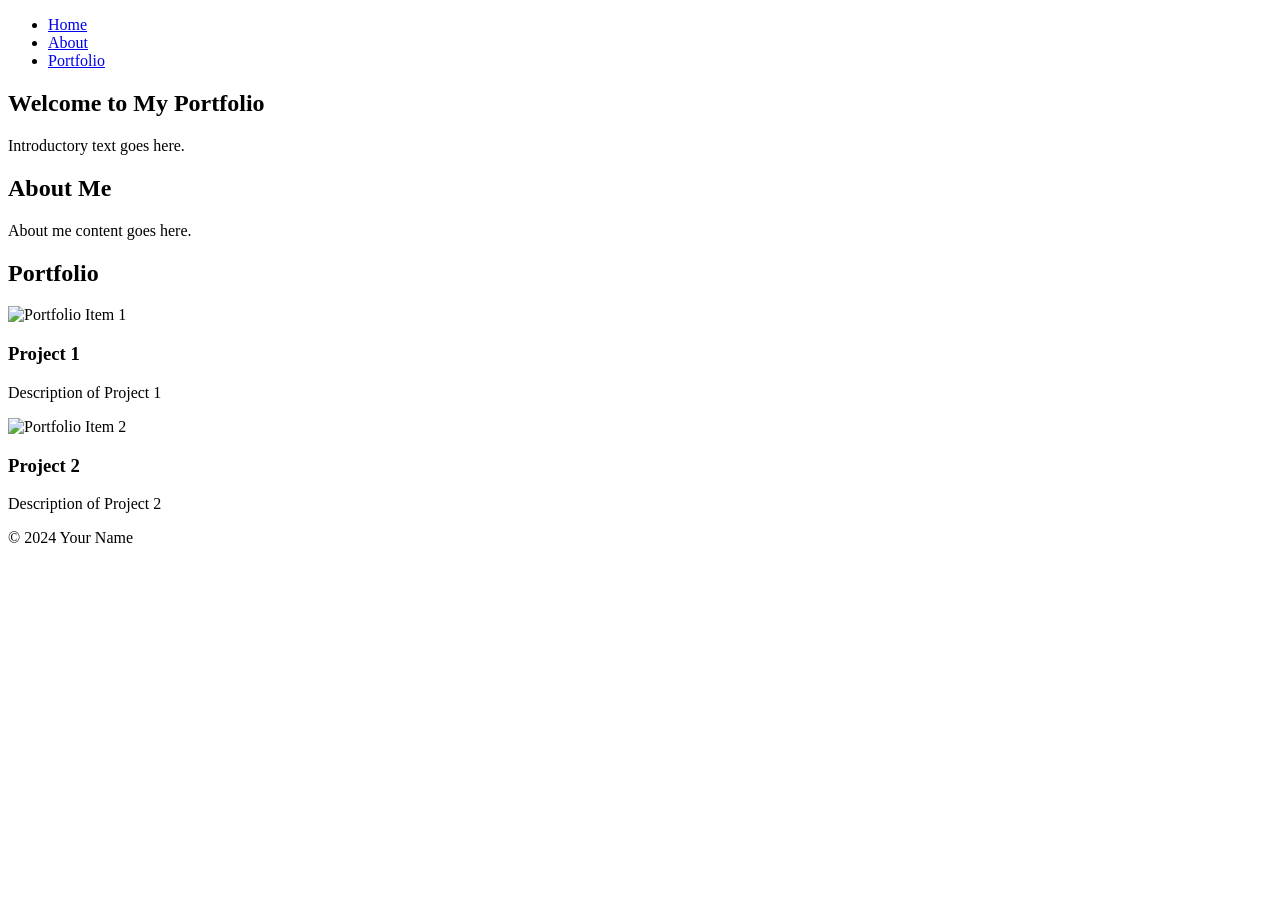
==== index.html @ c8ce7a7c "changes coming" ====
<!DOCTYPE html>
<html lang="en">
<head>
    <meta charset="UTF-8">
    <meta name="viewport" content="width=device-width, initial-scale=1.0">
    <title>Portfolio</title>
    <link rel="stylesheet" href="styles.css">
</head>
<body>
    <header>
        <nav>
            <ul>
                <li><a href="#home">Home</a></li>
                <li><a href="#about">About</a></li>
                <li><a href="#portfolio">Portfolio</a></li>
            </ul>
        </nav>
    </header>

    <main>
        <section id="home">
            <h1>Welcome to My Portfolio</h1>
            <p>Introductory text goes here.</p>
        </section>

        <section id="about">
            <h2>About Me</h2>
            <p>About me content goes here.</p>
        </section>

        <section id="portfolio">
            <h2>Portfolio</h2>
            <div class="portfolio-item">
                <img src="portfolio-item1.jpg" alt="Portfolio Item 1">
                <h3>Project 1</h3>
                <p>Description of Project 1</p>
            </div>
            <div class="portfolio-item">
                <img src="portfolio-item2.jpg" alt="Portfolio Item 2">
                <h3>Project 2</h3>
                <p>Description of Project 2</p>
            </div>
        </section>
    </main>

    <footer>
        <p>&copy; 2024 Your Name</p>
    </footer>

    <script src="script.js"></script>
</body>
</html>
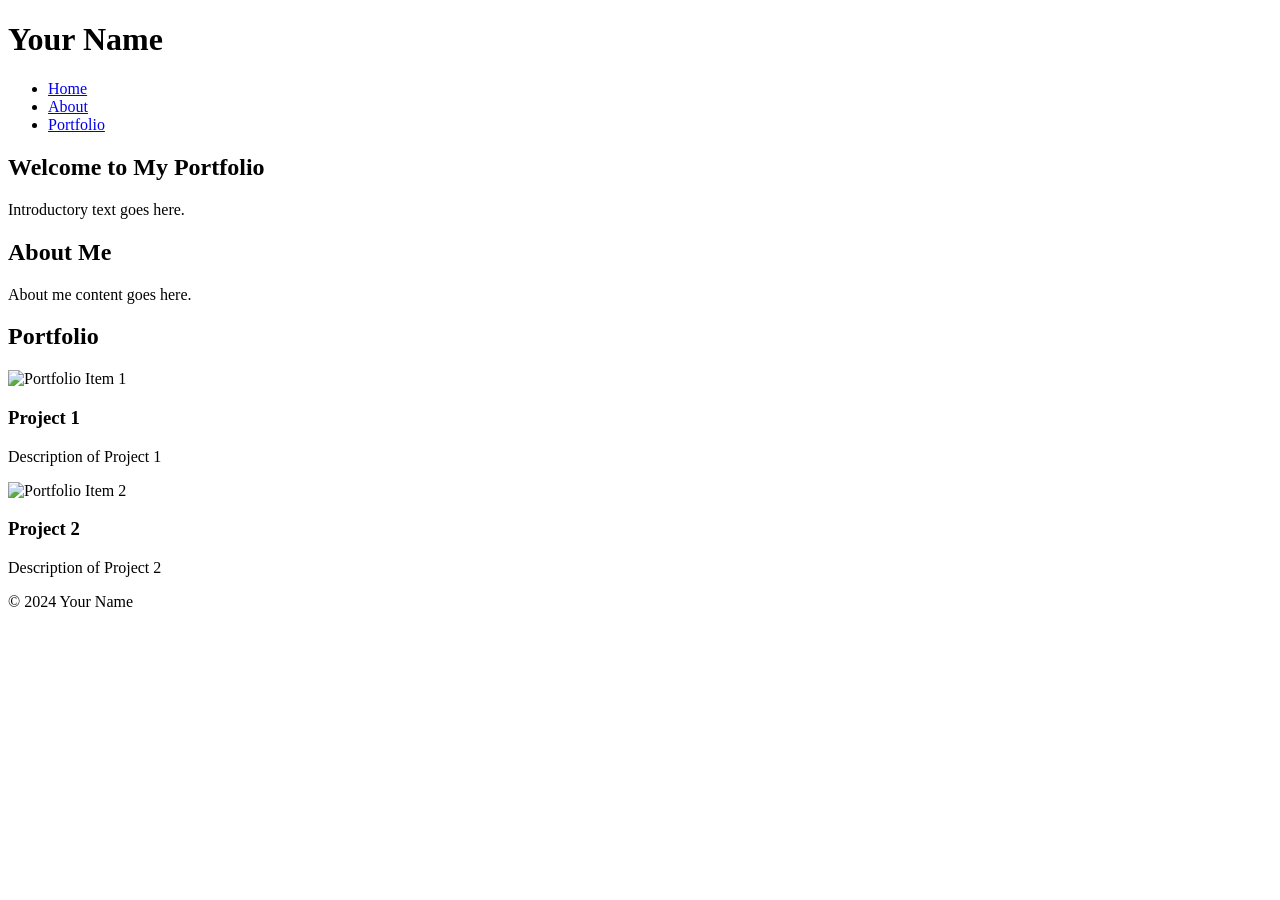
==== commit 36cbc969: "changin" ====
--- a/index.html
+++ b/index.html
@@ -8,6 +8,9 @@
 </head>
 <body>
     <header>
+        <div class="logo">
+            <h1>Your Name</h1>
+        </div>
         <nav>
             <ul>
                 <li><a href="#home">Home</a></li>
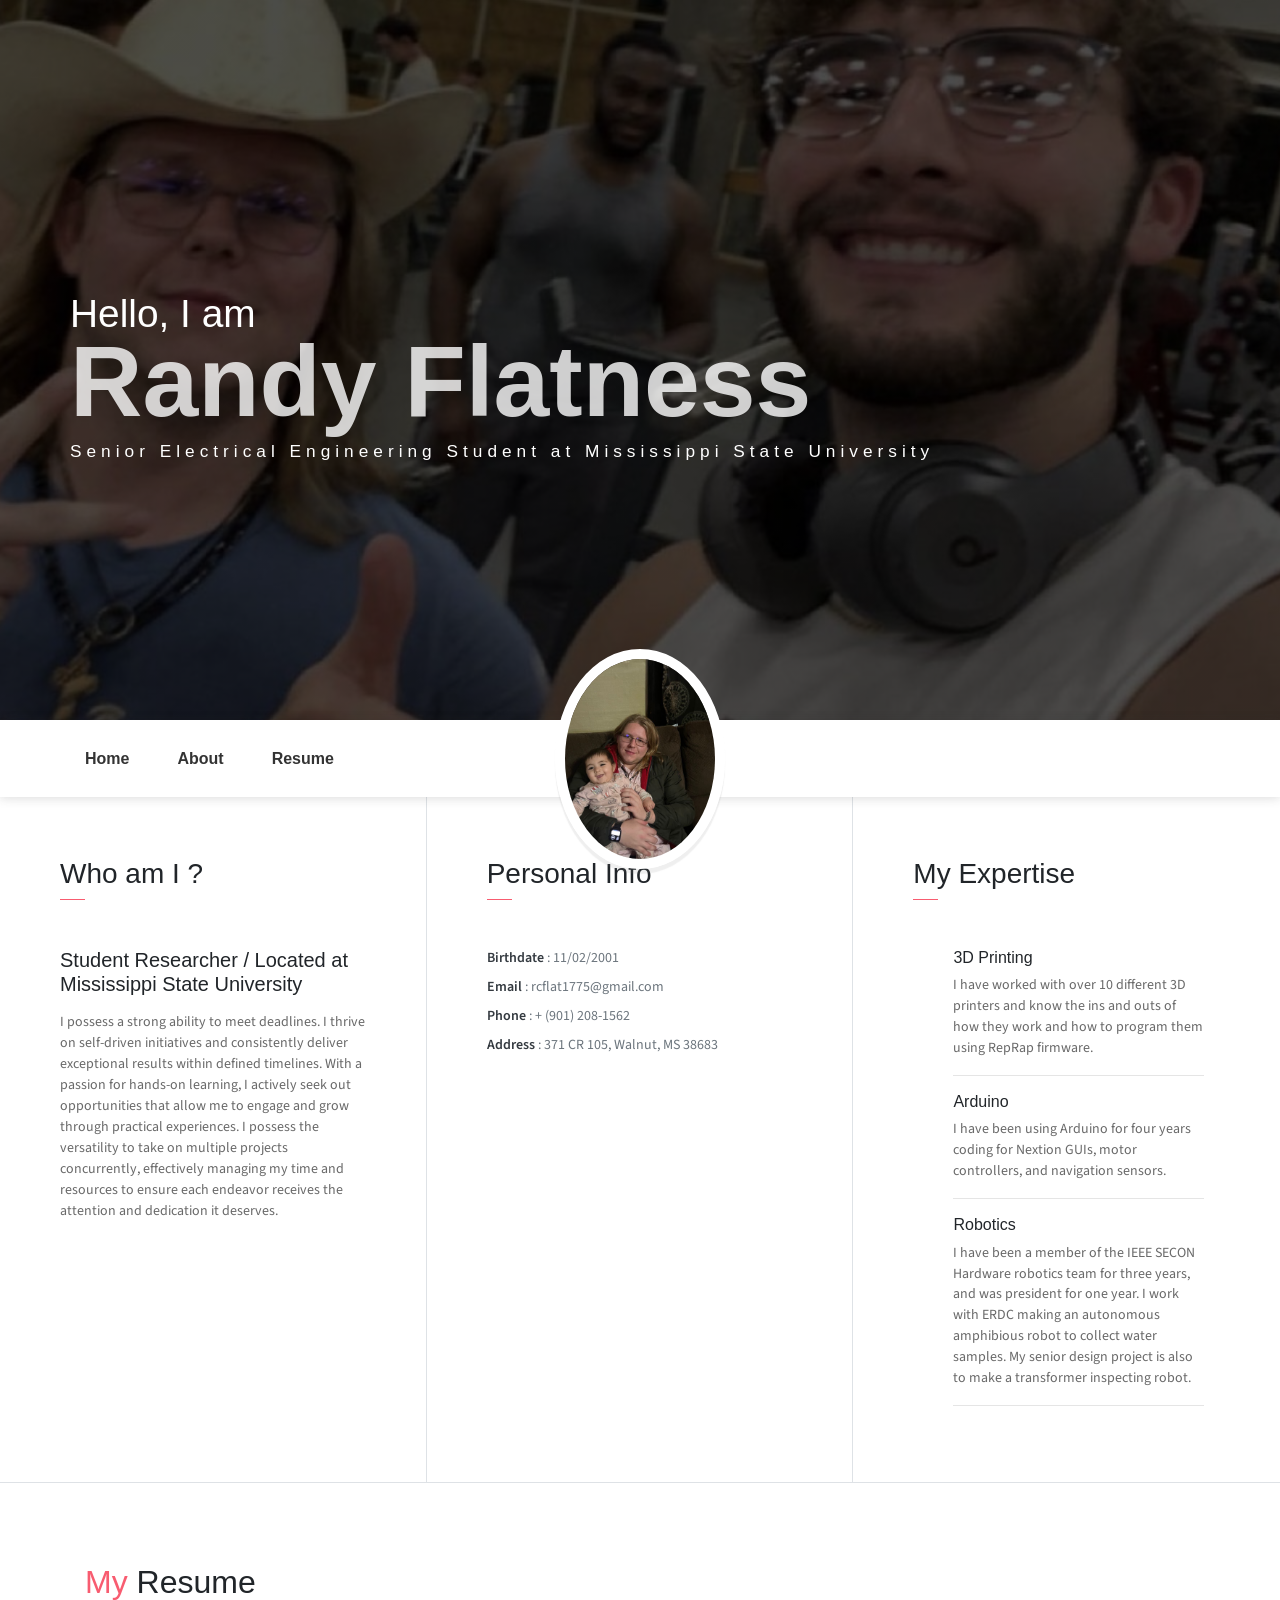
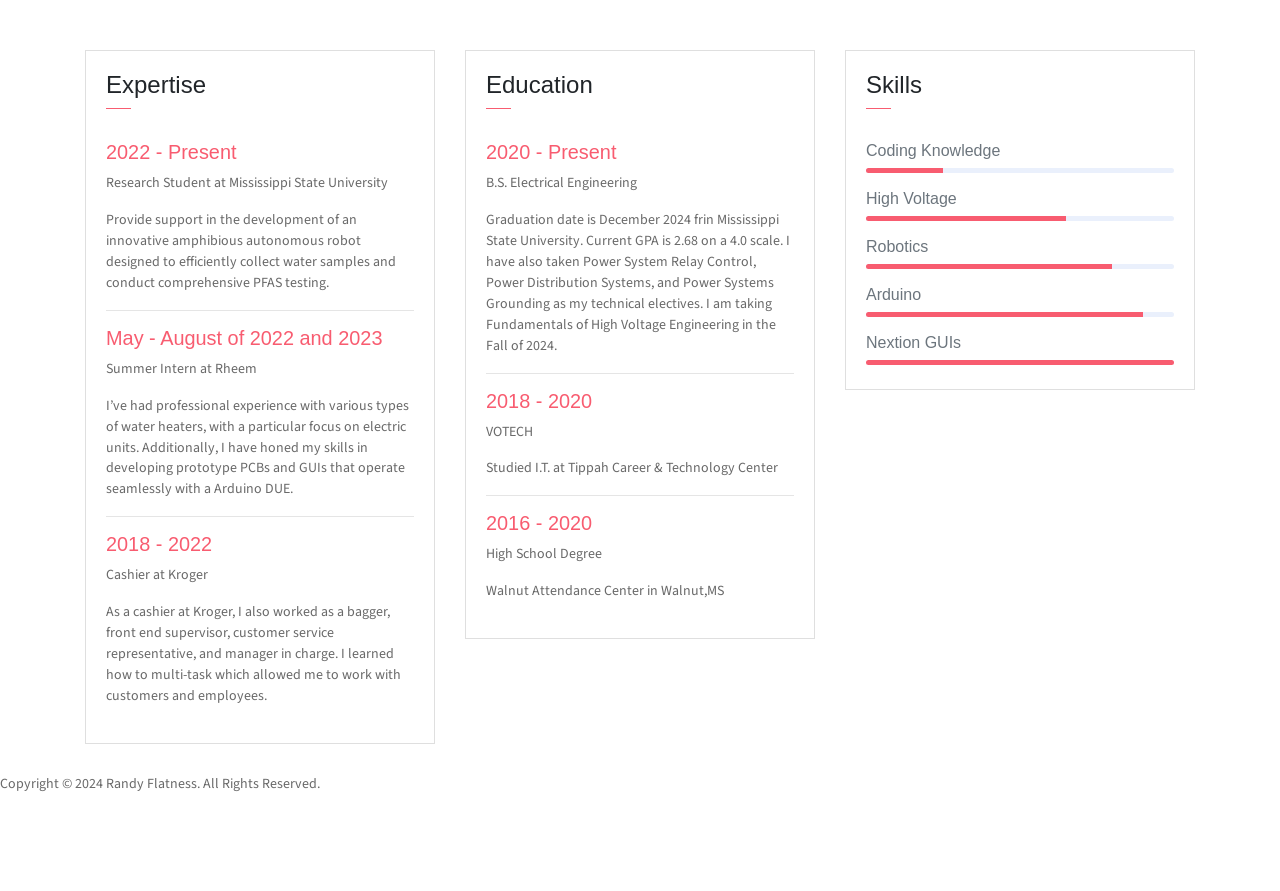
==== commit 50648451: "took away the folder" ====
--- a/index.html
+++ b/index.html
@@ -1,55 +1,213 @@
 <!DOCTYPE html>
 <html lang="en">
 <head>
-    <meta charset="UTF-8">
-    <meta name="viewport" content="width=device-width, initial-scale=1.0">
-    <title>Portfolio</title>
-    <link rel="stylesheet" href="styles.css">
+	<meta charset="utf-8">
+    <meta name="viewport" content="width=device-width, initial-scale=1, shrink-to-fit=no">
+    <title>Randy Flatness</title>
+
+	<link rel="stylesheet" href="assets/css/websitecss.css">
 </head>
-<body>
-    <header>
-        <div class="logo">
-            <h1>Your Name</h1>
-        </div>
-        <nav>
-            <ul>
-                <li><a href="#home">Home</a></li>
-                <li><a href="#about">About</a></li>
-                <li><a href="#portfolio">Portfolio</a></li>
-            </ul>
-        </nav>
+<body data-spy="scroll" data-target=".navbar" data-offset="40" id="home">
+    <header class="header">
+        <div class="container">  
+            <div class="header-content">
+                <h4 class="header-subtitle" >Hello, I am</h4>
+                <h1 class="header-title">Randy Flatness</h1>
+                <h6 class="header-mono" >Senior Electrical Engineering Student at Mississippi State University</h6>
+            </div>
+        </div>
     </header>
-
-    <main>
-        <section id="home">
-            <h1>Welcome to My Portfolio</h1>
-            <p>Introductory text goes here.</p>
-        </section>
-
-        <section id="about">
-            <h2>About Me</h2>
-            <p>About me content goes here.</p>
-        </section>
-
-        <section id="portfolio">
-            <h2>Portfolio</h2>
-            <div class="portfolio-item">
-                <img src="portfolio-item1.jpg" alt="Portfolio Item 1">
-                <h3>Project 1</h3>
-                <p>Description of Project 1</p>
-            </div>
-            <div class="portfolio-item">
-                <img src="portfolio-item2.jpg" alt="Portfolio Item 2">
-                <h3>Project 2</h3>
-                <p>Description of Project 2</p>
-            </div>
-        </section>
-    </main>
-
-    <footer>
-        <p>&copy; 2024 Your Name</p>
-    </footer>
-
-    <script src="script.js"></script>
+    <nav class="navbar sticky-top navbar-expand-lg navbar-light bg-white" data-spy="affix" data-offset-top="510">
+        <div class="container">
+            <button class="navbar-toggler ml-auto" type="button" data-toggle="collapse" data-target="#navbarSupportedContent" aria-controls="navbarSupportedContent" aria-expanded="false" aria-label="Toggle navigation">
+                <span class="navbar-toggler-icon"></span>
+            </button>
+            <div class="collapse mt-sm-20 navbar-collapse" id="navbarSupportedContent">
+                <ul class="navbar-nav mr-auto">
+                    <li class="nav-item">
+                        <a href="#home" class="nav-link">Home</a>
+                    </li>
+                    <li class="nav-item">
+                        <a href="#about" class="nav-link">About</a>
+                    </li>
+                    <li class="nav-item">
+                        <a href="#resume" class="nav-link">Resume</a>
+                    </li>
+                </ul>
+                <ul class="navbar-nav brand">
+                    <img src="assets/imgs/couch.jpg" alt="" class="brand-img">
+                    <li class="brand-txt">
+                        <h5 class="brand-title">Randy Flatness</h5>
+                        <div class="brand-subtitle">Student Researcher</div>
+                    </li>
+                </ul>
+                <ul class="navbar-nav ml-auto">
+                </ul>
+            </div>
+        </div>
+    </nav>
+    <div class="container-fluid">
+        <div id="about" class="row about-section">
+            <div class="col-lg-4 about-card">
+                <h3 class="font-weight-light">Who am I ?</h3>
+                <span class="line mb-5"></span>
+                <h5 class="mb-3">Student Researcher / Located at Mississippi State University</h5>
+                <p class="mt-20">I possess a strong ability to meet deadlines. I thrive on self-driven initiatives and
+                    consistently deliver exceptional results within defined timelines. With a passion for
+                    hands-on learning, I actively seek out opportunities that allow me to engage and
+                    grow through practical experiences. I possess the versatility to take on multiple
+                    projects concurrently, effectively managing my time and resources to ensure each
+                    endeavor receives the attention and dedication it deserves.</p>
+            </div>
+            <div class="col-lg-4 about-card">
+                <h3 class="font-weight-light">Personal Info</h3>
+                <span class="line mb-5"></span>
+                <ul class="mt40 info list-unstyled">
+                    <li><span>Birthdate</span> : 11/02/2001</li>
+                    <li><span>Email</span> : rcflat1775@gmail.com</li>
+                    <li><span>Phone</span> : + (901) 208-1562</li>
+                    <li><span>Address</span> :  371 CR 105, Walnut, MS 38683</li>
+                </ul>
+            </div>
+            <div class="col-lg-4 about-card">
+                <h3 class="font-weight-light">My Expertise</h3>
+                <span class="line mb-5"></span>
+                <div class="row">
+                    <div class="col-1 text-danger pt-1"><i class="ti-widget icon-lg"></i></div>
+                    <div class="col-10 ml-auto mr-3">
+                        <h6>3D Printing</h6>
+                        <p class="subtitle"> I have worked with over 10 different 3D printers and know the ins and outs of 
+                            how they work and how to program them using RepRap firmware.</p>
+                        <hr>
+                    </div>
+                </div>
+                <div class="row">
+                    <div class="col-1 text-danger pt-1"><i class="ti-paint-bucket icon-lg"></i></div>
+                    <div class="col-10 ml-auto mr-3">
+                        <h6>Arduino</h6>
+                        <p class="subtitle">I have been using Arduino for four years coding for Nextion GUIs,
+                             motor controllers, and navigation sensors.</p>
+                        <hr>
+                    </div>
+                </div>
+                <div class="row">
+                    <div class="col-1 text-danger pt-1"><i class="ti-stats-up icon-lg"></i></div>
+                    <div class="col-10 ml-auto mr-3">
+                        <h6>Robotics</h6>
+                        <p class="subtitle">I have been a member of the IEEE SECON Hardware robotics team for 
+                            three years, and was president for one year. 
+                            I work with ERDC making an autonomous amphibious robot to collect water samples. 
+                            My senior design project is also to make a transformer inspecting robot.
+                        </p>
+                        <hr>
+                    </div>
+                </div>
+            </div>
+        </div>
+    </div>
+
+    <!--Resume Section-->
+    <section class="section" id="resume">
+        <div class="container">
+            <h2 class="mb-5"><span class="text-danger">My</span> Resume</h2>
+            <div class="row">
+                <div class="col-md-6 col-lg-4">
+                    <div class="card">
+                       <div class="card-header">
+                            <div class="mt-2">
+                                <h4>Expertise</h4>
+                                <span class="line"></span>  
+                            </div>
+                        </div>
+                        <div class="card-body">
+                            <h6 class="title text-danger">2022 - Present</h6>
+                            <P>Research Student at Mississippi State University</P>
+                            <P class="subtitle">Provide support in the development of an innovative amphibious autonomous robot
+                                designed to efficiently collect water samples and conduct comprehensive PFAS
+                                testing.</P>
+                            <hr>
+                            <h6 class="title text-danger">May - August of 2022 and 2023</h6>
+                            <P>Summer Intern at Rheem</P>
+                            <P class="subtitle">I’ve had professional experience with various types of water heaters, with a
+                                particular focus on electric units. Additionally, I have honed my skills in developing
+                                prototype PCBs and GUIs that operate seamlessly with a Arduino DUE.</P>
+                            <hr>
+                            <h6 class="title text-danger">2018 - 2022</h6>
+                            <P>Cashier at Kroger</P>
+                            <P class="subtitle">As a cashier at Kroger, I also worked as a bagger, front end supervisor, customer
+                                service representative, and manager in charge. I learned how to multi-task which
+                                allowed me to work with customers and employees.</P>
+                        </div>
+                    </div>
+                </div>
+                <div class="col-md-6 col-lg-4">
+                    <div class="card">
+                       <div class="card-header">
+                            <div class="mt-2">
+                                <h4>Education</h4>
+                                <span class="line"></span>  
+                            </div>
+                        </div>
+                        <div class="card-body">
+                            <h6 class="title text-danger">2020 - Present</h6>
+                            <P>B.S. Electrical Engineering</P>
+                            <P class="subtitle">Graduation date is December 2024 frin Mississippi State University. Current GPA is 2.68 on a 4.0 scale. I have also taken Power 
+                                System Relay Control, Power Distribution Systems, and Power Systems Grounding as my technical electives. I am taking Fundamentals of High Voltage
+                                Engineering in the Fall of 2024.
+                            </P>
+                            <hr>
+                            <h6 class="title text-danger">2018 - 2020</h6>
+                            <P>VOTECH</P>
+                            <P class="subtitle">Studied I.T. at Tippah Career & Technology Center</P>
+                            <hr>
+                            <h6 class="title text-danger">2016 - 2020</h6>
+                            <P>High School Degree</P>
+                            <P class="subtitle">Walnut Attendance Center in Walnut,MS</P>
+                            
+                        </div>
+                    </div>
+                </div>
+                <div class="col-lg-4">
+                    <div class="card">
+                       <div class="card-header">
+                            <div class="pull-left">
+                                <h4 class="mt-2">Skills</h4>
+                                <span class="line"></span>  
+                            </div>
+                        </div>
+                        <div class="card-body pb-2">
+                           <h6>Coding Knowledge</h6>
+                            <div class="progress mb-3">
+                                <div class="progress-bar bg-danger" role="progressbar" style="width: 25%" aria-valuenow="25" aria-valuemin="0" aria-valuemax="100"></div>
+                            </div>
+                            <h6>High Voltage</h6>
+                            <div class="progress mb-3">
+                                <div class="progress-bar bg-danger" role="progressbar" style="width: 65%" aria-valuenow="25" aria-valuemin="0" aria-valuemax="100"></div>
+                            </div>
+                            <h6>Robotics</h6>
+                            <div class="progress mb-3">
+                                <div class="progress-bar bg-danger" role="progressbar" style="width: 80%" aria-valuenow="50" aria-valuemin="0" aria-valuemax="100"></div>
+                            </div>
+                            <h6>Arduino</h6>
+                            <div class="progress mb-3">
+                                <div class="progress-bar bg-danger" role="progressbar" style="width: 90%" aria-valuenow="75" aria-valuemin="0" aria-valuemax="100"></div>
+                            </div>
+                            <h6>Nextion GUIs</h6>
+                            <div class="progress mb-3">
+                                <div class="progress-bar bg-danger" role="progressbar" style="width: 100%" aria-valuenow="75" aria-valuemin="0" aria-valuemax="100"></div>
+                            </div>
+                        </div>
+                    </div>
+                        </div>
+                    </div>
+                </div>
+            </div>
+        </div>
+        <P>Copyright &#169; 2024 Randy Flatness. All Rights Reserved.</P>
+    </section>
+
+    <!-- Randy js -->
+    <script src="assets/js/randyjs.js"></script>
+
 </body>
 </html>
--- a/assets/css/websitecss.css
+++ b/assets/css/websitecss.css
@@ -0,0 +1,11670 @@
+@import url("https://fonts.googleapis.com/css?family=Source+Sans+Pro:200,200i,300,300i,400,400i,600,600i,700,700i,900,900i&display=swap");
+:root {
+  --blue: #79A9F5;
+  --indigo: #C45F90;
+  --purple: #A16AE8;
+  --pink: #FC8BC0;
+  --red: #F85C70;
+  --orange: #FF8882;
+  --yellow: #FAD02C;
+  --green: #A3C14A;
+  --teal: #20c997;
+  --cyan: #47D8E0;
+  --white: #fff;
+  --gray: #6c757d;
+  --gray-dark: #343a40;
+  --primary: #F85C70;
+  --secondary: #6c757d;
+  --success: #A3C14A;
+  --info: #47D8E0;
+  --warning: #FF8882;
+  --danger: #F85C70;
+  --light: #f8f9fa;
+  --dark: #343a40;
+  --breakpoint-xs: 0;
+  --breakpoint-sm: 576px;
+  --breakpoint-md: 768px;
+  --breakpoint-lg: 992px;
+  --breakpoint-xl: 1200px;
+  --font-family-sans-serif: "Source Sans Pro", sans-serif;
+  --font-family-monospace: SFMono-Regular, Menlo, Monaco, Consolas, "Liberation Mono", "Courier New", monospace;
+}
+
+*,
+*::before,
+*::after {
+  box-sizing: border-box;
+}
+
+html {
+  font-family: sans-serif;
+  line-height: 1.15;
+  -webkit-text-size-adjust: 100%;
+  -webkit-tap-highlight-color: rgba(0, 0, 0, 0);
+}
+
+article, aside, figcaption, figure, footer, header, hgroup, main, nav, section {
+  display: block;
+}
+
+body {
+  margin: 0;
+  font-family: "Source Sans Pro", sans-serif;
+  font-size: 1rem;
+  font-weight: 400;
+  line-height: 1.5;
+  color: #212529;
+  text-align: left;
+  background-color: #fff;
+}
+
+[tabindex="-1"]:focus {
+  outline: 0 !important;
+}
+
+hr {
+  box-sizing: content-box;
+  height: 0;
+  overflow: visible;
+}
+
+h1, h2, h3, h4, h5, h6 {
+  margin-top: 0;
+  margin-bottom: 0.5rem;
+}
+
+p {
+  margin-top: 0;
+  margin-bottom: 1rem;
+}
+
+abbr[title],
+abbr[data-original-title] {
+  text-decoration: underline;
+  -webkit-text-decoration: underline dotted;
+          text-decoration: underline dotted;
+  cursor: help;
+  border-bottom: 0;
+  -webkit-text-decoration-skip-ink: none;
+          text-decoration-skip-ink: none;
+}
+
+address {
+  margin-bottom: 1rem;
+  font-style: normal;
+  line-height: inherit;
+}
+
+ol,
+ul,
+dl {
+  margin-top: 0;
+  margin-bottom: 1rem;
+}
+
+ol ol,
+ul ul,
+ol ul,
+ul ol {
+  margin-bottom: 0;
+}
+
+dt {
+  font-weight: 700;
+}
+
+dd {
+  margin-bottom: .5rem;
+  margin-left: 0;
+}
+
+blockquote {
+  margin: 0 0 1rem;
+}
+
+b,
+strong {
+  font-weight: bolder;
+}
+
+small {
+  font-size: 80%;
+}
+
+sub,
+sup {
+  position: relative;
+  font-size: 75%;
+  line-height: 0;
+  vertical-align: baseline;
+}
+
+sub {
+  bottom: -.25em;
+}
+
+sup {
+  top: -.5em;
+}
+
+a {
+  color: #F85C70;
+  text-decoration: none;
+  background-color: transparent;
+}
+
+a:hover {
+  color: #f51330;
+  text-decoration: none;
+}
+
+a:not([href]):not([tabindex]) {
+  color: inherit;
+  text-decoration: none;
+}
+
+a:not([href]):not([tabindex]):hover, a:not([href]):not([tabindex]):focus {
+  color: inherit;
+  text-decoration: none;
+}
+
+a:not([href]):not([tabindex]):focus {
+  outline: 0;
+}
+
+pre,
+code,
+kbd,
+samp {
+  font-family: SFMono-Regular, Menlo, Monaco, Consolas, "Liberation Mono", "Courier New", monospace;
+  font-size: 1em;
+}
+
+pre {
+  margin-top: 0;
+  margin-bottom: 1rem;
+  overflow: auto;
+}
+
+figure {
+  margin: 0 0 1rem;
+}
+
+img {
+  vertical-align: middle;
+  border-style: none;
+}
+
+svg {
+  overflow: hidden;
+  vertical-align: middle;
+}
+
+table {
+  border-collapse: collapse;
+}
+
+caption {
+  padding-top: 0.75rem;
+  padding-bottom: 0.75rem;
+  color: #6c757d;
+  text-align: left;
+  caption-side: bottom;
+}
+
+th {
+  text-align: inherit;
+}
+
+label {
+  display: inline-block;
+  margin-bottom: 0.5rem;
+}
+
+button {
+  border-radius: 0;
+}
+
+button:focus {
+  outline: 1px dotted;
+  outline: 5px auto -webkit-focus-ring-color;
+}
+
+input,
+button,
+select,
+optgroup,
+textarea {
+  margin: 0;
+  font-family: inherit;
+  font-size: inherit;
+  line-height: inherit;
+}
+
+button,
+input {
+  overflow: visible;
+}
+
+button,
+select {
+  text-transform: none;
+}
+
+select {
+  word-wrap: normal;
+}
+
+button,
+[type="button"],
+[type="reset"],
+[type="submit"] {
+  -webkit-appearance: button;
+}
+
+button:not(:disabled),
+[type="button"]:not(:disabled),
+[type="reset"]:not(:disabled),
+[type="submit"]:not(:disabled) {
+  cursor: pointer;
+}
+
+button::-moz-focus-inner,
+[type="button"]::-moz-focus-inner,
+[type="reset"]::-moz-focus-inner,
+[type="submit"]::-moz-focus-inner {
+  padding: 0;
+  border-style: none;
+}
+
+input[type="radio"],
+input[type="checkbox"] {
+  box-sizing: border-box;
+  padding: 0;
+}
+
+input[type="date"],
+input[type="time"],
+input[type="datetime-local"],
+input[type="month"] {
+  -webkit-appearance: listbox;
+}
+
+textarea {
+  overflow: auto;
+  resize: vertical;
+}
+
+fieldset {
+  min-width: 0;
+  padding: 0;
+  margin: 0;
+  border: 0;
+}
+
+legend {
+  display: block;
+  width: 100%;
+  max-width: 100%;
+  padding: 0;
+  margin-bottom: .5rem;
+  font-size: 1.5rem;
+  line-height: inherit;
+  color: inherit;
+  white-space: normal;
+}
+
+progress {
+  vertical-align: baseline;
+}
+
+[type="number"]::-webkit-inner-spin-button,
+[type="number"]::-webkit-outer-spin-button {
+  height: auto;
+}
+
+[type="search"] {
+  outline-offset: -2px;
+  -webkit-appearance: none;
+}
+
+[type="search"]::-webkit-search-decoration {
+  -webkit-appearance: none;
+}
+
+::-webkit-file-upload-button {
+  font: inherit;
+  -webkit-appearance: button;
+}
+
+output {
+  display: inline-block;
+}
+
+summary {
+  display: list-item;
+  cursor: pointer;
+}
+
+template {
+  display: none;
+}
+
+[hidden] {
+  display: none !important;
+}
+
+h1, h2, h3, h4, h5, h6,
+.h1, .h2, .h3, .h4, .h5, .h6 {
+  margin-bottom: 0.5rem;
+  font-family: "Dosis", sans-serif;
+  font-weight: 500;
+  line-height: 1.2;
+}
+
+h1, .h1 {
+  font-size: 2.5rem;
+}
+
+h2, .h2 {
+  font-size: 2rem;
+}
+
+h3, .h3 {
+  font-size: 1.75rem;
+}
+
+h4, .h4 {
+  font-size: 1.5rem;
+}
+
+h5, .h5 {
+  font-size: 1.25rem;
+}
+
+h6, .h6 {
+  font-size: 1rem;
+}
+
+.lead {
+  font-size: 1.25rem;
+  font-weight: 300;
+}
+
+.display-1 {
+  font-size: 6rem;
+  font-weight: 300;
+  line-height: 1.2;
+}
+
+.display-2 {
+  font-size: 5.5rem;
+  font-weight: 300;
+  line-height: 1.2;
+}
+
+.display-3 {
+  font-size: 4.5rem;
+  font-weight: 300;
+  line-height: 1.2;
+}
+
+.display-4 {
+  font-size: 3.5rem;
+  font-weight: 300;
+  line-height: 1.2;
+}
+
+hr {
+  margin-top: 1rem;
+  margin-bottom: 1rem;
+  border: 0;
+  border-top: 1px solid rgba(0, 0, 0, 0.1);
+}
+
+small,
+.small {
+  font-size: 80%;
+  font-weight: 400;
+}
+
+mark,
+.mark {
+  padding: 0.2em;
+  background-color: #fcf8e3;
+}
+
+.list-unstyled {
+  padding-left: 0;
+  list-style: none;
+}
+
+.list-inline {
+  padding-left: 0;
+  list-style: none;
+}
+
+.list-inline-item {
+  display: inline-block;
+}
+
+.list-inline-item:not(:last-child) {
+  margin-right: 0.5rem;
+}
+
+.initialism {
+  font-size: 90%;
+  text-transform: uppercase;
+}
+
+.blockquote {
+  margin-bottom: 1rem;
+  font-size: 1.25rem;
+}
+
+.blockquote-footer {
+  display: block;
+  font-size: 80%;
+  color: #6c757d;
+}
+
+.blockquote-footer::before {
+  content: "\2014\00A0";
+}
+
+.img-fluid {
+  max-width: 100%;
+  height: auto;
+}
+
+.img-thumbnail {
+  padding: 0.25rem;
+  background-color: #fff;
+  border: 1px solid #dee2e6;
+  border-radius: 0.25rem;
+  max-width: 100%;
+  height: auto;
+}
+
+.figure {
+  display: inline-block;
+}
+
+.figure-img {
+  margin-bottom: 0.5rem;
+  line-height: 1;
+}
+
+.figure-caption {
+  font-size: 90%;
+  color: #6c757d;
+}
+
+code {
+  font-size: 87.5%;
+  color: #FC8BC0;
+  word-break: break-word;
+}
+
+a > code {
+  color: inherit;
+}
+
+kbd {
+  padding: 0.2rem 0.4rem;
+  font-size: 87.5%;
+  color: #fff;
+  background-color: #212529;
+  border-radius: 0.2rem;
+}
+
+kbd kbd {
+  padding: 0;
+  font-size: 100%;
+  font-weight: 700;
+}
+
+pre {
+  display: block;
+  font-size: 87.5%;
+  color: #212529;
+}
+
+pre code {
+  font-size: inherit;
+  color: inherit;
+  word-break: normal;
+}
+
+.pre-scrollable {
+  max-height: 340px;
+  overflow-y: scroll;
+}
+
+.container {
+  width: 100%;
+  padding-right: 15px;
+  padding-left: 15px;
+  margin-right: auto;
+  margin-left: auto;
+}
+
+@media (min-width: 576px) {
+  .container {
+    max-width: 540px;
+  }
+}
+
+@media (min-width: 768px) {
+  .container {
+    max-width: 720px;
+  }
+}
+
+@media (min-width: 992px) {
+  .container {
+    max-width: 960px;
+  }
+}
+
+@media (min-width: 1200px) {
+  .container {
+    max-width: 1140px;
+  }
+}
+
+.container-fluid {
+  width: 100%;
+  padding-right: 15px;
+  padding-left: 15px;
+  margin-right: auto;
+  margin-left: auto;
+}
+
+.row {
+  display: -webkit-box;
+  display: -webkit-flex;
+  display: -ms-flexbox;
+  display: flex;
+  -webkit-flex-wrap: wrap;
+      -ms-flex-wrap: wrap;
+          flex-wrap: wrap;
+  margin-right: -15px;
+  margin-left: -15px;
+}
+
+.no-gutters {
+  margin-right: 0;
+  margin-left: 0;
+}
+
+.no-gutters > .col,
+.no-gutters > [class*="col-"] {
+  padding-right: 0;
+  padding-left: 0;
+}
+
+.col-1, .col-2, .col-3, .col-4, .col-5, .col-6, .col-7, .col-8, .col-9, .col-10, .col-11, .col-12, .col,
+.col-auto, .col-sm-1, .col-sm-2, .col-sm-3, .col-sm-4, .col-sm-5, .col-sm-6, .col-sm-7, .col-sm-8, .col-sm-9, .col-sm-10, .col-sm-11, .col-sm-12, .col-sm,
+.col-sm-auto, .col-md-1, .col-md-2, .col-md-3, .col-md-4, .col-md-5, .col-md-6, .col-md-7, .col-md-8, .col-md-9, .col-md-10, .col-md-11, .col-md-12, .col-md,
+.col-md-auto, .col-lg-1, .col-lg-2, .col-lg-3, .col-lg-4, .col-lg-5, .col-lg-6, .col-lg-7, .col-lg-8, .col-lg-9, .col-lg-10, .col-lg-11, .col-lg-12, .col-lg,
+.col-lg-auto, .col-xl-1, .col-xl-2, .col-xl-3, .col-xl-4, .col-xl-5, .col-xl-6, .col-xl-7, .col-xl-8, .col-xl-9, .col-xl-10, .col-xl-11, .col-xl-12, .col-xl,
+.col-xl-auto {
+  position: relative;
+  width: 100%;
+  padding-right: 15px;
+  padding-left: 15px;
+}
+
+.col {
+  -webkit-flex-basis: 0;
+      -ms-flex-preferred-size: 0;
+          flex-basis: 0;
+  -webkit-box-flex: 1;
+  -webkit-flex-grow: 1;
+      -ms-flex-positive: 1;
+          flex-grow: 1;
+  max-width: 100%;
+}
+
+.col-auto {
+  -webkit-box-flex: 0;
+  -webkit-flex: 0 0 auto;
+      -ms-flex: 0 0 auto;
+          flex: 0 0 auto;
+  width: auto;
+  max-width: 100%;
+}
+
+.col-1 {
+  -webkit-box-flex: 0;
+  -webkit-flex: 0 0 8.33333%;
+      -ms-flex: 0 0 8.33333%;
+          flex: 0 0 8.33333%;
+  max-width: 8.33333%;
+}
+
+.col-2 {
+  -webkit-box-flex: 0;
+  -webkit-flex: 0 0 16.66667%;
+      -ms-flex: 0 0 16.66667%;
+          flex: 0 0 16.66667%;
+  max-width: 16.66667%;
+}
+
+.col-3 {
+  -webkit-box-flex: 0;
+  -webkit-flex: 0 0 25%;
+      -ms-flex: 0 0 25%;
+          flex: 0 0 25%;
+  max-width: 25%;
+}
+
+.col-4 {
+  -webkit-box-flex: 0;
+  -webkit-flex: 0 0 33.33333%;
+      -ms-flex: 0 0 33.33333%;
+          flex: 0 0 33.33333%;
+  max-width: 33.33333%;
+}
+
+.col-5 {
+  -webkit-box-flex: 0;
+  -webkit-flex: 0 0 41.66667%;
+      -ms-flex: 0 0 41.66667%;
+          flex: 0 0 41.66667%;
+  max-width: 41.66667%;
+}
+
+.col-6 {
+  -webkit-box-flex: 0;
+  -webkit-flex: 0 0 50%;
+      -ms-flex: 0 0 50%;
+          flex: 0 0 50%;
+  max-width: 50%;
+}
+
+.col-7 {
+  -webkit-box-flex: 0;
+  -webkit-flex: 0 0 58.33333%;
+      -ms-flex: 0 0 58.33333%;
+          flex: 0 0 58.33333%;
+  max-width: 58.33333%;
+}
+
+.col-8 {
+  -webkit-box-flex: 0;
+  -webkit-flex: 0 0 66.66667%;
+      -ms-flex: 0 0 66.66667%;
+          flex: 0 0 66.66667%;
+  max-width: 66.66667%;
+}
+
+.col-9 {
+  -webkit-box-flex: 0;
+  -webkit-flex: 0 0 75%;
+      -ms-flex: 0 0 75%;
+          flex: 0 0 75%;
+  max-width: 75%;
+}
+
+.col-10 {
+  -webkit-box-flex: 0;
+  -webkit-flex: 0 0 83.33333%;
+      -ms-flex: 0 0 83.33333%;
+          flex: 0 0 83.33333%;
+  max-width: 83.33333%;
+}
+
+.col-11 {
+  -webkit-box-flex: 0;
+  -webkit-flex: 0 0 91.66667%;
+      -ms-flex: 0 0 91.66667%;
+          flex: 0 0 91.66667%;
+  max-width: 91.66667%;
+}
+
+.col-12 {
+  -webkit-box-flex: 0;
+  -webkit-flex: 0 0 100%;
+      -ms-flex: 0 0 100%;
+          flex: 0 0 100%;
+  max-width: 100%;
+}
+
+.order-first {
+  -webkit-box-ordinal-group: 0;
+  -webkit-order: -1;
+      -ms-flex-order: -1;
+          order: -1;
+}
+
+.order-last {
+  -webkit-box-ordinal-group: 14;
+  -webkit-order: 13;
+      -ms-flex-order: 13;
+          order: 13;
+}
+
+.order-0 {
+  -webkit-box-ordinal-group: 1;
+  -webkit-order: 0;
+      -ms-flex-order: 0;
+          order: 0;
+}
+
+.order-1 {
+  -webkit-box-ordinal-group: 2;
+  -webkit-order: 1;
+      -ms-flex-order: 1;
+          order: 1;
+}
+
+.order-2 {
+  -webkit-box-ordinal-group: 3;
+  -webkit-order: 2;
+      -ms-flex-order: 2;
+          order: 2;
+}
+
+.order-3 {
+  -webkit-box-ordinal-group: 4;
+  -webkit-order: 3;
+      -ms-flex-order: 3;
+          order: 3;
+}
+
+.order-4 {
+  -webkit-box-ordinal-group: 5;
+  -webkit-order: 4;
+      -ms-flex-order: 4;
+          order: 4;
+}
+
+.order-5 {
+  -webkit-box-ordinal-group: 6;
+  -webkit-order: 5;
+      -ms-flex-order: 5;
+          order: 5;
+}
+
+.order-6 {
+  -webkit-box-ordinal-group: 7;
+  -webkit-order: 6;
+      -ms-flex-order: 6;
+          order: 6;
+}
+
+.order-7 {
+  -webkit-box-ordinal-group: 8;
+  -webkit-order: 7;
+      -ms-flex-order: 7;
+          order: 7;
+}
+
+.order-8 {
+  -webkit-box-ordinal-group: 9;
+  -webkit-order: 8;
+      -ms-flex-order: 8;
+          order: 8;
+}
+
+.order-9 {
+  -webkit-box-ordinal-group: 10;
+  -webkit-order: 9;
+      -ms-flex-order: 9;
+          order: 9;
+}
+
+.order-10 {
+  -webkit-box-ordinal-group: 11;
+  -webkit-order: 10;
+      -ms-flex-order: 10;
+          order: 10;
+}
+
+.order-11 {
+  -webkit-box-ordinal-group: 12;
+  -webkit-order: 11;
+      -ms-flex-order: 11;
+          order: 11;
+}
+
+.order-12 {
+  -webkit-box-ordinal-group: 13;
+  -webkit-order: 12;
+      -ms-flex-order: 12;
+          order: 12;
+}
+
+.offset-1 {
+  margin-left: 8.33333%;
+}
+
+.offset-2 {
+  margin-left: 16.66667%;
+}
+
+.offset-3 {
+  margin-left: 25%;
+}
+
+.offset-4 {
+  margin-left: 33.33333%;
+}
+
+.offset-5 {
+  margin-left: 41.66667%;
+}
+
+.offset-6 {
+  margin-left: 50%;
+}
+
+.offset-7 {
+  margin-left: 58.33333%;
+}
+
+.offset-8 {
+  margin-left: 66.66667%;
+}
+
+.offset-9 {
+  margin-left: 75%;
+}
+
+.offset-10 {
+  margin-left: 83.33333%;
+}
+
+.offset-11 {
+  margin-left: 91.66667%;
+}
+
+@media (min-width: 576px) {
+  .col-sm {
+    -webkit-flex-basis: 0;
+        -ms-flex-preferred-size: 0;
+            flex-basis: 0;
+    -webkit-box-flex: 1;
+    -webkit-flex-grow: 1;
+        -ms-flex-positive: 1;
+            flex-grow: 1;
+    max-width: 100%;
+  }
+  .col-sm-auto {
+    -webkit-box-flex: 0;
+    -webkit-flex: 0 0 auto;
+        -ms-flex: 0 0 auto;
+            flex: 0 0 auto;
+    width: auto;
+    max-width: 100%;
+  }
+  .col-sm-1 {
+    -webkit-box-flex: 0;
+    -webkit-flex: 0 0 8.33333%;
+        -ms-flex: 0 0 8.33333%;
+            flex: 0 0 8.33333%;
+    max-width: 8.33333%;
+  }
+  .col-sm-2 {
+    -webkit-box-flex: 0;
+    -webkit-flex: 0 0 16.66667%;
+        -ms-flex: 0 0 16.66667%;
+            flex: 0 0 16.66667%;
+    max-width: 16.66667%;
+  }
+  .col-sm-3 {
+    -webkit-box-flex: 0;
+    -webkit-flex: 0 0 25%;
+        -ms-flex: 0 0 25%;
+            flex: 0 0 25%;
+    max-width: 25%;
+  }
+  .col-sm-4 {
+    -webkit-box-flex: 0;
+    -webkit-flex: 0 0 33.33333%;
+        -ms-flex: 0 0 33.33333%;
+            flex: 0 0 33.33333%;
+    max-width: 33.33333%;
+  }
+  .col-sm-5 {
+    -webkit-box-flex: 0;
+    -webkit-flex: 0 0 41.66667%;
+        -ms-flex: 0 0 41.66667%;
+            flex: 0 0 41.66667%;
+    max-width: 41.66667%;
+  }
+  .col-sm-6 {
+    -webkit-box-flex: 0;
+    -webkit-flex: 0 0 50%;
+        -ms-flex: 0 0 50%;
+            flex: 0 0 50%;
+    max-width: 50%;
+  }
+  .col-sm-7 {
+    -webkit-box-flex: 0;
+    -webkit-flex: 0 0 58.33333%;
+        -ms-flex: 0 0 58.33333%;
+            flex: 0 0 58.33333%;
+    max-width: 58.33333%;
+  }
+  .col-sm-8 {
+    -webkit-box-flex: 0;
+    -webkit-flex: 0 0 66.66667%;
+        -ms-flex: 0 0 66.66667%;
+            flex: 0 0 66.66667%;
+    max-width: 66.66667%;
+  }
+  .col-sm-9 {
+    -webkit-box-flex: 0;
+    -webkit-flex: 0 0 75%;
+        -ms-flex: 0 0 75%;
+            flex: 0 0 75%;
+    max-width: 75%;
+  }
+  .col-sm-10 {
+    -webkit-box-flex: 0;
+    -webkit-flex: 0 0 83.33333%;
+        -ms-flex: 0 0 83.33333%;
+            flex: 0 0 83.33333%;
+    max-width: 83.33333%;
+  }
+  .col-sm-11 {
+    -webkit-box-flex: 0;
+    -webkit-flex: 0 0 91.66667%;
+        -ms-flex: 0 0 91.66667%;
+            flex: 0 0 91.66667%;
+    max-width: 91.66667%;
+  }
+  .col-sm-12 {
+    -webkit-box-flex: 0;
+    -webkit-flex: 0 0 100%;
+        -ms-flex: 0 0 100%;
+            flex: 0 0 100%;
+    max-width: 100%;
+  }
+  .order-sm-first {
+    -webkit-box-ordinal-group: 0;
+    -webkit-order: -1;
+        -ms-flex-order: -1;
+            order: -1;
+  }
+  .order-sm-last {
+    -webkit-box-ordinal-group: 14;
+    -webkit-order: 13;
+        -ms-flex-order: 13;
+            order: 13;
+  }
+  .order-sm-0 {
+    -webkit-box-ordinal-group: 1;
+    -webkit-order: 0;
+        -ms-flex-order: 0;
+            order: 0;
+  }
+  .order-sm-1 {
+    -webkit-box-ordinal-group: 2;
+    -webkit-order: 1;
+        -ms-flex-order: 1;
+            order: 1;
+  }
+  .order-sm-2 {
+    -webkit-box-ordinal-group: 3;
+    -webkit-order: 2;
+        -ms-flex-order: 2;
+            order: 2;
+  }
+  .order-sm-3 {
+    -webkit-box-ordinal-group: 4;
+    -webkit-order: 3;
+        -ms-flex-order: 3;
+            order: 3;
+  }
+  .order-sm-4 {
+    -webkit-box-ordinal-group: 5;
+    -webkit-order: 4;
+        -ms-flex-order: 4;
+            order: 4;
+  }
+  .order-sm-5 {
+    -webkit-box-ordinal-group: 6;
+    -webkit-order: 5;
+        -ms-flex-order: 5;
+            order: 5;
+  }
+  .order-sm-6 {
+    -webkit-box-ordinal-group: 7;
+    -webkit-order: 6;
+        -ms-flex-order: 6;
+            order: 6;
+  }
+  .order-sm-7 {
+    -webkit-box-ordinal-group: 8;
+    -webkit-order: 7;
+        -ms-flex-order: 7;
+            order: 7;
+  }
+  .order-sm-8 {
+    -webkit-box-ordinal-group: 9;
+    -webkit-order: 8;
+        -ms-flex-order: 8;
+            order: 8;
+  }
+  .order-sm-9 {
+    -webkit-box-ordinal-group: 10;
+    -webkit-order: 9;
+        -ms-flex-order: 9;
+            order: 9;
+  }
+  .order-sm-10 {
+    -webkit-box-ordinal-group: 11;
+    -webkit-order: 10;
+        -ms-flex-order: 10;
+            order: 10;
+  }
+  .order-sm-11 {
+    -webkit-box-ordinal-group: 12;
+    -webkit-order: 11;
+        -ms-flex-order: 11;
+            order: 11;
+  }
+  .order-sm-12 {
+    -webkit-box-ordinal-group: 13;
+    -webkit-order: 12;
+        -ms-flex-order: 12;
+            order: 12;
+  }
+  .offset-sm-0 {
+    margin-left: 0;
+  }
+  .offset-sm-1 {
+    margin-left: 8.33333%;
+  }
+  .offset-sm-2 {
+    margin-left: 16.66667%;
+  }
+  .offset-sm-3 {
+    margin-left: 25%;
+  }
+  .offset-sm-4 {
+    margin-left: 33.33333%;
+  }
+  .offset-sm-5 {
+    margin-left: 41.66667%;
+  }
+  .offset-sm-6 {
+    margin-left: 50%;
+  }
+  .offset-sm-7 {
+    margin-left: 58.33333%;
+  }
+  .offset-sm-8 {
+    margin-left: 66.66667%;
+  }
+  .offset-sm-9 {
+    margin-left: 75%;
+  }
+  .offset-sm-10 {
+    margin-left: 83.33333%;
+  }
+  .offset-sm-11 {
+    margin-left: 91.66667%;
+  }
+}
+
+@media (min-width: 768px) {
+  .col-md {
+    -webkit-flex-basis: 0;
+        -ms-flex-preferred-size: 0;
+            flex-basis: 0;
+    -webkit-box-flex: 1;
+    -webkit-flex-grow: 1;
+        -ms-flex-positive: 1;
+            flex-grow: 1;
+    max-width: 100%;
+  }
+  .col-md-auto {
+    -webkit-box-flex: 0;
+    -webkit-flex: 0 0 auto;
+        -ms-flex: 0 0 auto;
+            flex: 0 0 auto;
+    width: auto;
+    max-width: 100%;
+  }
+  .col-md-1 {
+    -webkit-box-flex: 0;
+    -webkit-flex: 0 0 8.33333%;
+        -ms-flex: 0 0 8.33333%;
+            flex: 0 0 8.33333%;
+    max-width: 8.33333%;
+  }
+  .col-md-2 {
+    -webkit-box-flex: 0;
+    -webkit-flex: 0 0 16.66667%;
+        -ms-flex: 0 0 16.66667%;
+            flex: 0 0 16.66667%;
+    max-width: 16.66667%;
+  }
+  .col-md-3 {
+    -webkit-box-flex: 0;
+    -webkit-flex: 0 0 25%;
+        -ms-flex: 0 0 25%;
+            flex: 0 0 25%;
+    max-width: 25%;
+  }
+  .col-md-4 {
+    -webkit-box-flex: 0;
+    -webkit-flex: 0 0 33.33333%;
+        -ms-flex: 0 0 33.33333%;
+            flex: 0 0 33.33333%;
+    max-width: 33.33333%;
+  }
+  .col-md-5 {
+    -webkit-box-flex: 0;
+    -webkit-flex: 0 0 41.66667%;
+        -ms-flex: 0 0 41.66667%;
+            flex: 0 0 41.66667%;
+    max-width: 41.66667%;
+  }
+  .col-md-6 {
+    -webkit-box-flex: 0;
+    -webkit-flex: 0 0 50%;
+        -ms-flex: 0 0 50%;
+            flex: 0 0 50%;
+    max-width: 50%;
+  }
+  .col-md-7 {
+    -webkit-box-flex: 0;
+    -webkit-flex: 0 0 58.33333%;
+        -ms-flex: 0 0 58.33333%;
+            flex: 0 0 58.33333%;
+    max-width: 58.33333%;
+  }
+  .col-md-8 {
+    -webkit-box-flex: 0;
+    -webkit-flex: 0 0 66.66667%;
+        -ms-flex: 0 0 66.66667%;
+            flex: 0 0 66.66667%;
+    max-width: 66.66667%;
+  }
+  .col-md-9 {
+    -webkit-box-flex: 0;
+    -webkit-flex: 0 0 75%;
+        -ms-flex: 0 0 75%;
+            flex: 0 0 75%;
+    max-width: 75%;
+  }
+  .col-md-10 {
+    -webkit-box-flex: 0;
+    -webkit-flex: 0 0 83.33333%;
+        -ms-flex: 0 0 83.33333%;
+            flex: 0 0 83.33333%;
+    max-width: 83.33333%;
+  }
+  .col-md-11 {
+    -webkit-box-flex: 0;
+    -webkit-flex: 0 0 91.66667%;
+        -ms-flex: 0 0 91.66667%;
+            flex: 0 0 91.66667%;
+    max-width: 91.66667%;
+  }
+  .col-md-12 {
+    -webkit-box-flex: 0;
+    -webkit-flex: 0 0 100%;
+        -ms-flex: 0 0 100%;
+            flex: 0 0 100%;
+    max-width: 100%;
+  }
+  .order-md-first {
+    -webkit-box-ordinal-group: 0;
+    -webkit-order: -1;
+        -ms-flex-order: -1;
+            order: -1;
+  }
+  .order-md-last {
+    -webkit-box-ordinal-group: 14;
+    -webkit-order: 13;
+        -ms-flex-order: 13;
+            order: 13;
+  }
+  .order-md-0 {
+    -webkit-box-ordinal-group: 1;
+    -webkit-order: 0;
+        -ms-flex-order: 0;
+            order: 0;
+  }
+  .order-md-1 {
+    -webkit-box-ordinal-group: 2;
+    -webkit-order: 1;
+        -ms-flex-order: 1;
+            order: 1;
+  }
+  .order-md-2 {
+    -webkit-box-ordinal-group: 3;
+    -webkit-order: 2;
+        -ms-flex-order: 2;
+            order: 2;
+  }
+  .order-md-3 {
+    -webkit-box-ordinal-group: 4;
+    -webkit-order: 3;
+        -ms-flex-order: 3;
+            order: 3;
+  }
+  .order-md-4 {
+    -webkit-box-ordinal-group: 5;
+    -webkit-order: 4;
+        -ms-flex-order: 4;
+            order: 4;
+  }
+  .order-md-5 {
+    -webkit-box-ordinal-group: 6;
+    -webkit-order: 5;
+        -ms-flex-order: 5;
+            order: 5;
+  }
+  .order-md-6 {
+    -webkit-box-ordinal-group: 7;
+    -webkit-order: 6;
+        -ms-flex-order: 6;
+            order: 6;
+  }
+  .order-md-7 {
+    -webkit-box-ordinal-group: 8;
+    -webkit-order: 7;
+        -ms-flex-order: 7;
+            order: 7;
+  }
+  .order-md-8 {
+    -webkit-box-ordinal-group: 9;
+    -webkit-order: 8;
+        -ms-flex-order: 8;
+            order: 8;
+  }
+  .order-md-9 {
+    -webkit-box-ordinal-group: 10;
+    -webkit-order: 9;
+        -ms-flex-order: 9;
+            order: 9;
+  }
+  .order-md-10 {
+    -webkit-box-ordinal-group: 11;
+    -webkit-order: 10;
+        -ms-flex-order: 10;
+            order: 10;
+  }
+  .order-md-11 {
+    -webkit-box-ordinal-group: 12;
+    -webkit-order: 11;
+        -ms-flex-order: 11;
+            order: 11;
+  }
+  .order-md-12 {
+    -webkit-box-ordinal-group: 13;
+    -webkit-order: 12;
+        -ms-flex-order: 12;
+            order: 12;
+  }
+  .offset-md-0 {
+    margin-left: 0;
+  }
+  .offset-md-1 {
+    margin-left: 8.33333%;
+  }
+  .offset-md-2 {
+    margin-left: 16.66667%;
+  }
+  .offset-md-3 {
+    margin-left: 25%;
+  }
+  .offset-md-4 {
+    margin-left: 33.33333%;
+  }
+  .offset-md-5 {
+    margin-left: 41.66667%;
+  }
+  .offset-md-6 {
+    margin-left: 50%;
+  }
+  .offset-md-7 {
+    margin-left: 58.33333%;
+  }
+  .offset-md-8 {
+    margin-left: 66.66667%;
+  }
+  .offset-md-9 {
+    margin-left: 75%;
+  }
+  .offset-md-10 {
+    margin-left: 83.33333%;
+  }
+  .offset-md-11 {
+    margin-left: 91.66667%;
+  }
+}
+
+@media (min-width: 992px) {
+  .col-lg {
+    -webkit-flex-basis: 0;
+        -ms-flex-preferred-size: 0;
+            flex-basis: 0;
+    -webkit-box-flex: 1;
+    -webkit-flex-grow: 1;
+        -ms-flex-positive: 1;
+            flex-grow: 1;
+    max-width: 100%;
+  }
+  .col-lg-auto {
+    -webkit-box-flex: 0;
+    -webkit-flex: 0 0 auto;
+        -ms-flex: 0 0 auto;
+            flex: 0 0 auto;
+    width: auto;
+    max-width: 100%;
+  }
+  .col-lg-1 {
+    -webkit-box-flex: 0;
+    -webkit-flex: 0 0 8.33333%;
+        -ms-flex: 0 0 8.33333%;
+            flex: 0 0 8.33333%;
+    max-width: 8.33333%;
+  }
+  .col-lg-2 {
+    -webkit-box-flex: 0;
+    -webkit-flex: 0 0 16.66667%;
+        -ms-flex: 0 0 16.66667%;
+            flex: 0 0 16.66667%;
+    max-width: 16.66667%;
+  }
+  .col-lg-3 {
+    -webkit-box-flex: 0;
+    -webkit-flex: 0 0 25%;
+        -ms-flex: 0 0 25%;
+            flex: 0 0 25%;
+    max-width: 25%;
+  }
+  .col-lg-4 {
+    -webkit-box-flex: 0;
+    -webkit-flex: 0 0 33.33333%;
+        -ms-flex: 0 0 33.33333%;
+            flex: 0 0 33.33333%;
+    max-width: 33.33333%;
+  }
+  .col-lg-5 {
+    -webkit-box-flex: 0;
+    -webkit-flex: 0 0 41.66667%;
+        -ms-flex: 0 0 41.66667%;
+            flex: 0 0 41.66667%;
+    max-width: 41.66667%;
+  }
+  .col-lg-6 {
+    -webkit-box-flex: 0;
+    -webkit-flex: 0 0 50%;
+        -ms-flex: 0 0 50%;
+            flex: 0 0 50%;
+    max-width: 50%;
+  }
+  .col-lg-7 {
+    -webkit-box-flex: 0;
+    -webkit-flex: 0 0 58.33333%;
+        -ms-flex: 0 0 58.33333%;
+            flex: 0 0 58.33333%;
+    max-width: 58.33333%;
+  }
+  .col-lg-8 {
+    -webkit-box-flex: 0;
+    -webkit-flex: 0 0 66.66667%;
+        -ms-flex: 0 0 66.66667%;
+            flex: 0 0 66.66667%;
+    max-width: 66.66667%;
+  }
+  .col-lg-9 {
+    -webkit-box-flex: 0;
+    -webkit-flex: 0 0 75%;
+        -ms-flex: 0 0 75%;
+            flex: 0 0 75%;
+    max-width: 75%;
+  }
+  .col-lg-10 {
+    -webkit-box-flex: 0;
+    -webkit-flex: 0 0 83.33333%;
+        -ms-flex: 0 0 83.33333%;
+            flex: 0 0 83.33333%;
+    max-width: 83.33333%;
+  }
+  .col-lg-11 {
+    -webkit-box-flex: 0;
+    -webkit-flex: 0 0 91.66667%;
+        -ms-flex: 0 0 91.66667%;
+            flex: 0 0 91.66667%;
+    max-width: 91.66667%;
+  }
+  .col-lg-12 {
+    -webkit-box-flex: 0;
+    -webkit-flex: 0 0 100%;
+        -ms-flex: 0 0 100%;
+            flex: 0 0 100%;
+    max-width: 100%;
+  }
+  .order-lg-first {
+    -webkit-box-ordinal-group: 0;
+    -webkit-order: -1;
+        -ms-flex-order: -1;
+            order: -1;
+  }
+  .order-lg-last {
+    -webkit-box-ordinal-group: 14;
+    -webkit-order: 13;
+        -ms-flex-order: 13;
+            order: 13;
+  }
+  .order-lg-0 {
+    -webkit-box-ordinal-group: 1;
+    -webkit-order: 0;
+        -ms-flex-order: 0;
+            order: 0;
+  }
+  .order-lg-1 {
+    -webkit-box-ordinal-group: 2;
+    -webkit-order: 1;
+        -ms-flex-order: 1;
+            order: 1;
+  }
+  .order-lg-2 {
+    -webkit-box-ordinal-group: 3;
+    -webkit-order: 2;
+        -ms-flex-order: 2;
+            order: 2;
+  }
+  .order-lg-3 {
+    -webkit-box-ordinal-group: 4;
+    -webkit-order: 3;
+        -ms-flex-order: 3;
+            order: 3;
+  }
+  .order-lg-4 {
+    -webkit-box-ordinal-group: 5;
+    -webkit-order: 4;
+        -ms-flex-order: 4;
+            order: 4;
+  }
+  .order-lg-5 {
+    -webkit-box-ordinal-group: 6;
+    -webkit-order: 5;
+        -ms-flex-order: 5;
+            order: 5;
+  }
+  .order-lg-6 {
+    -webkit-box-ordinal-group: 7;
+    -webkit-order: 6;
+        -ms-flex-order: 6;
+            order: 6;
+  }
+  .order-lg-7 {
+    -webkit-box-ordinal-group: 8;
+    -webkit-order: 7;
+        -ms-flex-order: 7;
+            order: 7;
+  }
+  .order-lg-8 {
+    -webkit-box-ordinal-group: 9;
+    -webkit-order: 8;
+        -ms-flex-order: 8;
+            order: 8;
+  }
+  .order-lg-9 {
+    -webkit-box-ordinal-group: 10;
+    -webkit-order: 9;
+        -ms-flex-order: 9;
+            order: 9;
+  }
+  .order-lg-10 {
+    -webkit-box-ordinal-group: 11;
+    -webkit-order: 10;
+        -ms-flex-order: 10;
+            order: 10;
+  }
+  .order-lg-11 {
+    -webkit-box-ordinal-group: 12;
+    -webkit-order: 11;
+        -ms-flex-order: 11;
+            order: 11;
+  }
+  .order-lg-12 {
+    -webkit-box-ordinal-group: 13;
+    -webkit-order: 12;
+        -ms-flex-order: 12;
+            order: 12;
+  }
+  .offset-lg-0 {
+    margin-left: 0;
+  }
+  .offset-lg-1 {
+    margin-left: 8.33333%;
+  }
+  .offset-lg-2 {
+    margin-left: 16.66667%;
+  }
+  .offset-lg-3 {
+    margin-left: 25%;
+  }
+  .offset-lg-4 {
+    margin-left: 33.33333%;
+  }
+  .offset-lg-5 {
+    margin-left: 41.66667%;
+  }
+  .offset-lg-6 {
+    margin-left: 50%;
+  }
+  .offset-lg-7 {
+    margin-left: 58.33333%;
+  }
+  .offset-lg-8 {
+    margin-left: 66.66667%;
+  }
+  .offset-lg-9 {
+    margin-left: 75%;
+  }
+  .offset-lg-10 {
+    margin-left: 83.33333%;
+  }
+  .offset-lg-11 {
+    margin-left: 91.66667%;
+  }
+}
+
+@media (min-width: 1200px) {
+  .col-xl {
+    -webkit-flex-basis: 0;
+        -ms-flex-preferred-size: 0;
+            flex-basis: 0;
+    -webkit-box-flex: 1;
+    -webkit-flex-grow: 1;
+        -ms-flex-positive: 1;
+            flex-grow: 1;
+    max-width: 100%;
+  }
+  .col-xl-auto {
+    -webkit-box-flex: 0;
+    -webkit-flex: 0 0 auto;
+        -ms-flex: 0 0 auto;
+            flex: 0 0 auto;
+    width: auto;
+    max-width: 100%;
+  }
+  .col-xl-1 {
+    -webkit-box-flex: 0;
+    -webkit-flex: 0 0 8.33333%;
+        -ms-flex: 0 0 8.33333%;
+            flex: 0 0 8.33333%;
+    max-width: 8.33333%;
+  }
+  .col-xl-2 {
+    -webkit-box-flex: 0;
+    -webkit-flex: 0 0 16.66667%;
+        -ms-flex: 0 0 16.66667%;
+            flex: 0 0 16.66667%;
+    max-width: 16.66667%;
+  }
+  .col-xl-3 {
+    -webkit-box-flex: 0;
+    -webkit-flex: 0 0 25%;
+        -ms-flex: 0 0 25%;
+            flex: 0 0 25%;
+    max-width: 25%;
+  }
+  .col-xl-4 {
+    -webkit-box-flex: 0;
+    -webkit-flex: 0 0 33.33333%;
+        -ms-flex: 0 0 33.33333%;
+            flex: 0 0 33.33333%;
+    max-width: 33.33333%;
+  }
+  .col-xl-5 {
+    -webkit-box-flex: 0;
+    -webkit-flex: 0 0 41.66667%;
+        -ms-flex: 0 0 41.66667%;
+            flex: 0 0 41.66667%;
+    max-width: 41.66667%;
+  }
+  .col-xl-6 {
+    -webkit-box-flex: 0;
+    -webkit-flex: 0 0 50%;
+        -ms-flex: 0 0 50%;
+            flex: 0 0 50%;
+    max-width: 50%;
+  }
+  .col-xl-7 {
+    -webkit-box-flex: 0;
+    -webkit-flex: 0 0 58.33333%;
+        -ms-flex: 0 0 58.33333%;
+            flex: 0 0 58.33333%;
+    max-width: 58.33333%;
+  }
+  .col-xl-8 {
+    -webkit-box-flex: 0;
+    -webkit-flex: 0 0 66.66667%;
+        -ms-flex: 0 0 66.66667%;
+            flex: 0 0 66.66667%;
+    max-width: 66.66667%;
+  }
+  .col-xl-9 {
+    -webkit-box-flex: 0;
+    -webkit-flex: 0 0 75%;
+        -ms-flex: 0 0 75%;
+            flex: 0 0 75%;
+    max-width: 75%;
+  }
+  .col-xl-10 {
+    -webkit-box-flex: 0;
+    -webkit-flex: 0 0 83.33333%;
+        -ms-flex: 0 0 83.33333%;
+            flex: 0 0 83.33333%;
+    max-width: 83.33333%;
+  }
+  .col-xl-11 {
+    -webkit-box-flex: 0;
+    -webkit-flex: 0 0 91.66667%;
+        -ms-flex: 0 0 91.66667%;
+            flex: 0 0 91.66667%;
+    max-width: 91.66667%;
+  }
+  .col-xl-12 {
+    -webkit-box-flex: 0;
+    -webkit-flex: 0 0 100%;
+        -ms-flex: 0 0 100%;
+            flex: 0 0 100%;
+    max-width: 100%;
+  }
+  .order-xl-first {
+    -webkit-box-ordinal-group: 0;
+    -webkit-order: -1;
+        -ms-flex-order: -1;
+            order: -1;
+  }
+  .order-xl-last {
+    -webkit-box-ordinal-group: 14;
+    -webkit-order: 13;
+        -ms-flex-order: 13;
+            order: 13;
+  }
+  .order-xl-0 {
+    -webkit-box-ordinal-group: 1;
+    -webkit-order: 0;
+        -ms-flex-order: 0;
+            order: 0;
+  }
+  .order-xl-1 {
+    -webkit-box-ordinal-group: 2;
+    -webkit-order: 1;
+        -ms-flex-order: 1;
+            order: 1;
+  }
+  .order-xl-2 {
+    -webkit-box-ordinal-group: 3;
+    -webkit-order: 2;
+        -ms-flex-order: 2;
+            order: 2;
+  }
+  .order-xl-3 {
+    -webkit-box-ordinal-group: 4;
+    -webkit-order: 3;
+        -ms-flex-order: 3;
+            order: 3;
+  }
+  .order-xl-4 {
+    -webkit-box-ordinal-group: 5;
+    -webkit-order: 4;
+        -ms-flex-order: 4;
+            order: 4;
+  }
+  .order-xl-5 {
+    -webkit-box-ordinal-group: 6;
+    -webkit-order: 5;
+        -ms-flex-order: 5;
+            order: 5;
+  }
+  .order-xl-6 {
+    -webkit-box-ordinal-group: 7;
+    -webkit-order: 6;
+        -ms-flex-order: 6;
+            order: 6;
+  }
+  .order-xl-7 {
+    -webkit-box-ordinal-group: 8;
+    -webkit-order: 7;
+        -ms-flex-order: 7;
+            order: 7;
+  }
+  .order-xl-8 {
+    -webkit-box-ordinal-group: 9;
+    -webkit-order: 8;
+        -ms-flex-order: 8;
+            order: 8;
+  }
+  .order-xl-9 {
+    -webkit-box-ordinal-group: 10;
+    -webkit-order: 9;
+        -ms-flex-order: 9;
+            order: 9;
+  }
+  .order-xl-10 {
+    -webkit-box-ordinal-group: 11;
+    -webkit-order: 10;
+        -ms-flex-order: 10;
+            order: 10;
+  }
+  .order-xl-11 {
+    -webkit-box-ordinal-group: 12;
+    -webkit-order: 11;
+        -ms-flex-order: 11;
+            order: 11;
+  }
+  .order-xl-12 {
+    -webkit-box-ordinal-group: 13;
+    -webkit-order: 12;
+        -ms-flex-order: 12;
+            order: 12;
+  }
+  .offset-xl-0 {
+    margin-left: 0;
+  }
+  .offset-xl-1 {
+    margin-left: 8.33333%;
+  }
+  .offset-xl-2 {
+    margin-left: 16.66667%;
+  }
+  .offset-xl-3 {
+    margin-left: 25%;
+  }
+  .offset-xl-4 {
+    margin-left: 33.33333%;
+  }
+  .offset-xl-5 {
+    margin-left: 41.66667%;
+  }
+  .offset-xl-6 {
+    margin-left: 50%;
+  }
+  .offset-xl-7 {
+    margin-left: 58.33333%;
+  }
+  .offset-xl-8 {
+    margin-left: 66.66667%;
+  }
+  .offset-xl-9 {
+    margin-left: 75%;
+  }
+  .offset-xl-10 {
+    margin-left: 83.33333%;
+  }
+  .offset-xl-11 {
+    margin-left: 91.66667%;
+  }
+}
+
+.table {
+  width: 100%;
+  margin-bottom: 1rem;
+  color: #212529;
+}
+
+.table th,
+.table td {
+  padding: 0.75rem;
+  vertical-align: top;
+  border-top: 1px solid #dee2e6;
+}
+
+.table thead th {
+  vertical-align: bottom;
+  border-bottom: 2px solid #dee2e6;
+}
+
+.table tbody + tbody {
+  border-top: 2px solid #dee2e6;
+}
+
+.table-sm th,
+.table-sm td {
+  padding: 0.3rem;
+}
+
+.table-bordered {
+  border: 1px solid #dee2e6;
+}
+
+.table-bordered th,
+.table-bordered td {
+  border: 1px solid #dee2e6;
+}
+
+.table-bordered thead th,
+.table-bordered thead td {
+  border-bottom-width: 2px;
+}
+
+.table-borderless th,
+.table-borderless td,
+.table-borderless thead th,
+.table-borderless tbody + tbody {
+  border: 0;
+}
+
+.table-striped tbody tr:nth-of-type(odd) {
+  background-color: rgba(0, 0, 0, 0.05);
+}
+
+.table-hover tbody tr:hover {
+  color: #212529;
+  background-color: rgba(0, 0, 0, 0.075);
+}
+
+.table-primary,
+.table-primary > th,
+.table-primary > td {
+  background-color: #fdd1d7;
+}
+
+.table-primary th,
+.table-primary td,
+.table-primary thead th,
+.table-primary tbody + tbody {
+  border-color: #fbaab5;
+}
+
+.table-hover .table-primary:hover {
+  background-color: #fcb9c2;
+}
+
+.table-hover .table-primary:hover > td,
+.table-hover .table-primary:hover > th {
+  background-color: #fcb9c2;
+}
+
+.table-secondary,
+.table-secondary > th,
+.table-secondary > td {
+  background-color: #d6d8db;
+}
+
+.table-secondary th,
+.table-secondary td,
+.table-secondary thead th,
+.table-secondary tbody + tbody {
+  border-color: #b3b7bb;
+}
+
+.table-hover .table-secondary:hover {
+  background-color: #c8cbcf;
+}
+
+.table-hover .table-secondary:hover > td,
+.table-hover .table-secondary:hover > th {
+  background-color: #c8cbcf;
+}
+
+.table-success,
+.table-success > th,
+.table-success > td {
+  background-color: #e5eecc;
+}
+
+.table-success th,
+.table-success td,
+.table-success thead th,
+.table-success tbody + tbody {
+  border-color: #cfdfa1;
+}
+
+.table-hover .table-success:hover {
+  background-color: #dbe8b9;
+}
+
+.table-hover .table-success:hover > td,
+.table-hover .table-success:hover > th {
+  background-color: #dbe8b9;
+}
+
+.table-info,
+.table-info > th,
+.table-info > td {
+  background-color: #cbf4f6;
+}
+
+.table-info th,
+.table-info td,
+.table-info thead th,
+.table-info tbody + tbody {
+  border-color: #9febef;
+}
+
+.table-hover .table-info:hover {
+  background-color: #b5eff2;
+}
+
+.table-hover .table-info:hover > td,
+.table-hover .table-info:hover > th {
+  background-color: #b5eff2;
+}
+
+.table-warning,
+.table-warning > th,
+.table-warning > td {
+  background-color: #ffdedc;
+}
+
+.table-warning th,
+.table-warning td,
+.table-warning thead th,
+.table-warning tbody + tbody {
+  border-color: #ffc1be;
+}
+
+.table-hover .table-warning:hover {
+  background-color: #ffc6c3;
+}
+
+.table-hover .table-warning:hover > td,
+.table-hover .table-warning:hover > th {
+  background-color: #ffc6c3;
+}
+
+.table-danger,
+.table-danger > th,
+.table-danger > td {
+  background-color: #fdd1d7;
+}
+
+.table-danger th,
+.table-danger td,
+.table-danger thead th,
+.table-danger tbody + tbody {
+  border-color: #fbaab5;
+}
+
+.table-hover .table-danger:hover {
+  background-color: #fcb9c2;
+}
+
+.table-hover .table-danger:hover > td,
+.table-hover .table-danger:hover > th {
+  background-color: #fcb9c2;
+}
+
+.table-light,
+.table-light > th,
+.table-light > td {
+  background-color: #fdfdfe;
+}
+
+.table-light th,
+.table-light td,
+.table-light thead th,
+.table-light tbody + tbody {
+  border-color: #fbfcfc;
+}
+
+.table-hover .table-light:hover {
+  background-color: #ececf6;
+}
+
+.table-hover .table-light:hover > td,
+.table-hover .table-light:hover > th {
+  background-color: #ececf6;
+}
+
+.table-dark,
+.table-dark > th,
+.table-dark > td {
+  background-color: #c6c8ca;
+}
+
+.table-dark th,
+.table-dark td,
+.table-dark thead th,
+.table-dark tbody + tbody {
+  border-color: #95999c;
+}
+
+.table-hover .table-dark:hover {
+  background-color: #b9bbbe;
+}
+
+.table-hover .table-dark:hover > td,
+.table-hover .table-dark:hover > th {
+  background-color: #b9bbbe;
+}
+
+.table-active,
+.table-active > th,
+.table-active > td {
+  background-color: rgba(0, 0, 0, 0.075);
+}
+
+.table-hover .table-active:hover {
+  background-color: rgba(0, 0, 0, 0.075);
+}
+
+.table-hover .table-active:hover > td,
+.table-hover .table-active:hover > th {
+  background-color: rgba(0, 0, 0, 0.075);
+}
+
+.table .thead-dark th {
+  color: #fff;
+  background-color: #343a40;
+  border-color: #454d55;
+}
+
+.table .thead-light th {
+  color: #495057;
+  background-color: #eaf0fc;
+  border-color: #dee2e6;
+}
+
+.table-dark {
+  color: #fff;
+  background-color: #343a40;
+}
+
+.table-dark th,
+.table-dark td,
+.table-dark thead th {
+  border-color: #454d55;
+}
+
+.table-dark.table-bordered {
+  border: 0;
+}
+
+.table-dark.table-striped tbody tr:nth-of-type(odd) {
+  background-color: rgba(255, 255, 255, 0.05);
+}
+
+.table-dark.table-hover tbody tr:hover {
+  color: #fff;
+  background-color: rgba(255, 255, 255, 0.075);
+}
+
+@media (max-width: 575.98px) {
+  .table-responsive-sm {
+    display: block;
+    width: 100%;
+    overflow-x: auto;
+    -webkit-overflow-scrolling: touch;
+  }
+  .table-responsive-sm > .table-bordered {
+    border: 0;
+  }
+}
+
+@media (max-width: 767.98px) {
+  .table-responsive-md {
+    display: block;
+    width: 100%;
+    overflow-x: auto;
+    -webkit-overflow-scrolling: touch;
+  }
+  .table-responsive-md > .table-bordered {
+    border: 0;
+  }
+}
+
+@media (max-width: 991.98px) {
+  .table-responsive-lg {
+    display: block;
+    width: 100%;
+    overflow-x: auto;
+    -webkit-overflow-scrolling: touch;
+  }
+  .table-responsive-lg > .table-bordered {
+    border: 0;
+  }
+}
+
+@media (max-width: 1199.98px) {
+  .table-responsive-xl {
+    display: block;
+    width: 100%;
+    overflow-x: auto;
+    -webkit-overflow-scrolling: touch;
+  }
+  .table-responsive-xl > .table-bordered {
+    border: 0;
+  }
+}
+
+.table-responsive {
+  display: block;
+  width: 100%;
+  overflow-x: auto;
+  -webkit-overflow-scrolling: touch;
+}
+
+.table-responsive > .table-bordered {
+  border: 0;
+}
+
+.form-control {
+  display: block;
+  width: 100%;
+  height: calc(1.5em + 0.75rem + 2px);
+  padding: 0.375rem 0.75rem;
+  font-size: 1rem;
+  font-weight: 400;
+  line-height: 1.5;
+  color: #495057;
+  background-color: #fff;
+  background-clip: padding-box;
+  border: 1px solid #ced4da;
+  border-radius: 0.25rem;
+  -webkit-transition: border-color 0.15s ease-in-out, box-shadow 0.15s ease-in-out;
+  transition: border-color 0.15s ease-in-out, box-shadow 0.15s ease-in-out;
+}
+
+@media (prefers-reduced-motion: reduce) {
+  .form-control {
+    -webkit-transition: none;
+    transition: none;
+  }
+}
+
+.form-control::-ms-expand {
+  background-color: transparent;
+  border: 0;
+}
+
+.form-control:focus {
+  color: #495057;
+  background-color: #fff;
+  border-color: #fdd6db;
+  outline: 0;
+  box-shadow: 0 0 0 0.2rem rgba(248, 92, 112, 0.25);
+}
+
+.form-control::-webkit-input-placeholder {
+  color: #6c757d;
+  opacity: 1;
+}
+
+.form-control::-moz-placeholder {
+  color: #6c757d;
+  opacity: 1;
+}
+
+.form-control:-ms-input-placeholder {
+  color: #6c757d;
+  opacity: 1;
+}
+
+.form-control::-ms-input-placeholder {
+  color: #6c757d;
+  opacity: 1;
+}
+
+.form-control::placeholder {
+  color: #6c757d;
+  opacity: 1;
+}
+
+.form-control:disabled, .form-control[readonly] {
+  background-color: #eaf0fc;
+  opacity: 1;
+}
+
+select.form-control:focus::-ms-value {
+  color: #495057;
+  background-color: #fff;
+}
+
+.form-control-file,
+.form-control-range {
+  display: block;
+  width: 100%;
+}
+
+.col-form-label {
+  padding-top: calc(0.375rem + 1px);
+  padding-bottom: calc(0.375rem + 1px);
+  margin-bottom: 0;
+  font-size: inherit;
+  line-height: 1.5;
+}
+
+.col-form-label-lg {
+  padding-top: calc(0.5rem + 1px);
+  padding-bottom: calc(0.5rem + 1px);
+  font-size: 1.25rem;
+  line-height: 1.5;
+}
+
+.col-form-label-sm {
+  padding-top: calc(0.25rem + 1px);
+  padding-bottom: calc(0.25rem + 1px);
+  font-size: 0.875rem;
+  line-height: 1.5;
+}
+
+.form-control-plaintext {
+  display: block;
+  width: 100%;
+  padding-top: 0.375rem;
+  padding-bottom: 0.375rem;
+  margin-bottom: 0;
+  line-height: 1.5;
+  color: #212529;
+  background-color: transparent;
+  border: solid transparent;
+  border-width: 1px 0;
+}
+
+.form-control-plaintext.form-control-sm, .form-control-plaintext.form-control-lg {
+  padding-right: 0;
+  padding-left: 0;
+}
+
+.form-control-sm {
+  height: calc(1.5em + 0.5rem + 2px);
+  padding: 0.25rem 0.5rem;
+  font-size: 0.875rem;
+  line-height: 1.5;
+  border-radius: 0.2rem;
+}
+
+.form-control-lg {
+  height: calc(1.5em + 1rem + 2px);
+  padding: 0.5rem 1rem;
+  font-size: 1.25rem;
+  line-height: 1.5;
+  border-radius: 0.3rem;
+}
+
+select.form-control[size], select.form-control[multiple] {
+  height: auto;
+}
+
+textarea.form-control {
+  height: auto;
+}
+
+.form-group {
+  margin-bottom: 1rem;
+}
+
+.form-text {
+  display: block;
+  margin-top: 0.25rem;
+}
+
+.form-row {
+  display: -webkit-box;
+  display: -webkit-flex;
+  display: -ms-flexbox;
+  display: flex;
+  -webkit-flex-wrap: wrap;
+      -ms-flex-wrap: wrap;
+          flex-wrap: wrap;
+  margin-right: -5px;
+  margin-left: -5px;
+}
+
+.form-row > .col,
+.form-row > [class*="col-"] {
+  padding-right: 5px;
+  padding-left: 5px;
+}
+
+.form-check {
+  position: relative;
+  display: block;
+  padding-left: 1.25rem;
+}
+
+.form-check-input {
+  position: absolute;
+  margin-top: 0.3rem;
+  margin-left: -1.25rem;
+}
+
+.form-check-input:disabled ~ .form-check-label {
+  color: #6c757d;
+}
+
+.form-check-label {
+  margin-bottom: 0;
+}
+
+.form-check-inline {
+  display: -webkit-inline-box;
+  display: -webkit-inline-flex;
+  display: -ms-inline-flexbox;
+  display: inline-flex;
+  -webkit-box-align: center;
+  -webkit-align-items: center;
+      -ms-flex-align: center;
+          align-items: center;
+  padding-left: 0;
+  margin-right: 0.75rem;
+}
+
+.form-check-inline .form-check-input {
+  position: static;
+  margin-top: 0;
+  margin-right: 0.3125rem;
+  margin-left: 0;
+}
+
+.valid-feedback {
+  display: none;
+  width: 100%;
+  margin-top: 0.25rem;
+  font-size: 80%;
+  color: #A3C14A;
+}
+
+.valid-tooltip {
+  position: absolute;
+  top: 100%;
+  z-index: 5;
+  display: none;
+  max-width: 100%;
+  padding: 0.25rem 0.5rem;
+  margin-top: .1rem;
+  font-size: 0.875rem;
+  line-height: 1.5;
+  color: #212529;
+  background-color: rgba(163, 193, 74, 0.9);
+  border-radius: 0.25rem;
+}
+
+.was-validated .form-control:valid, .form-control.is-valid {
+  border-color: #A3C14A;
+  padding-right: calc(1.5em + 0.75rem);
+  background-image: url("data:image/svg+xml,%3csvg xmlns='http://www.w3.org/2000/svg' viewBox='0 0 8 8'%3e%3cpath fill='%23A3C14A' d='M2.3 6.73L.6 4.53c-.4-1.04.46-1.4 1.1-.8l1.1 1.4 3.4-3.8c.6-.63 1.6-.27 1.2.7l-4 4.6c-.43.5-.8.4-1.1.1z'/%3e%3c/svg%3e");
+  background-repeat: no-repeat;
+  background-position: center right calc(0.375em + 0.1875rem);
+  background-size: calc(0.75em + 0.375rem) calc(0.75em + 0.375rem);
+}
+
+.was-validated .form-control:valid:focus, .form-control.is-valid:focus {
+  border-color: #A3C14A;
+  box-shadow: 0 0 0 0.2rem rgba(163, 193, 74, 0.25);
+}
+
+.was-validated .form-control:valid ~ .valid-feedback,
+.was-validated .form-control:valid ~ .valid-tooltip, .form-control.is-valid ~ .valid-feedback,
+.form-control.is-valid ~ .valid-tooltip {
+  display: block;
+}
+
+.was-validated textarea.form-control:valid, textarea.form-control.is-valid {
+  padding-right: calc(1.5em + 0.75rem);
+  background-position: top calc(0.375em + 0.1875rem) right calc(0.375em + 0.1875rem);
+}
+
+.was-validated .custom-select:valid, .custom-select.is-valid {
+  border-color: #A3C14A;
+  padding-right: calc((1em + 0.75rem) * 3 / 4 + 1.75rem);
+  background: url("data:image/svg+xml,%3csvg xmlns='http://www.w3.org/2000/svg' viewBox='0 0 4 5'%3e%3cpath fill='%23343a40' d='M2 0L0 2h4zm0 5L0 3h4z'/%3e%3c/svg%3e") no-repeat right 0.75rem center/8px 10px, url("data:image/svg+xml,%3csvg xmlns='http://www.w3.org/2000/svg' viewBox='0 0 8 8'%3e%3cpath fill='%23A3C14A' d='M2.3 6.73L.6 4.53c-.4-1.04.46-1.4 1.1-.8l1.1 1.4 3.4-3.8c.6-.63 1.6-.27 1.2.7l-4 4.6c-.43.5-.8.4-1.1.1z'/%3e%3c/svg%3e") #fff no-repeat center right 1.75rem/calc(0.75em + 0.375rem) calc(0.75em + 0.375rem);
+}
+
+.was-validated .custom-select:valid:focus, .custom-select.is-valid:focus {
+  border-color: #A3C14A;
+  box-shadow: 0 0 0 0.2rem rgba(163, 193, 74, 0.25);
+}
+
+.was-validated .custom-select:valid ~ .valid-feedback,
+.was-validated .custom-select:valid ~ .valid-tooltip, .custom-select.is-valid ~ .valid-feedback,
+.custom-select.is-valid ~ .valid-tooltip {
+  display: block;
+}
+
+.was-validated .form-control-file:valid ~ .valid-feedback,
+.was-validated .form-control-file:valid ~ .valid-tooltip, .form-control-file.is-valid ~ .valid-feedback,
+.form-control-file.is-valid ~ .valid-tooltip {
+  display: block;
+}
+
+.was-validated .form-check-input:valid ~ .form-check-label, .form-check-input.is-valid ~ .form-check-label {
+  color: #A3C14A;
+}
+
+.was-validated .form-check-input:valid ~ .valid-feedback,
+.was-validated .form-check-input:valid ~ .valid-tooltip, .form-check-input.is-valid ~ .valid-feedback,
+.form-check-input.is-valid ~ .valid-tooltip {
+  display: block;
+}
+
+.was-validated .custom-control-input:valid ~ .custom-control-label, .custom-control-input.is-valid ~ .custom-control-label {
+  color: #A3C14A;
+}
+
+.was-validated .custom-control-input:valid ~ .custom-control-label::before, .custom-control-input.is-valid ~ .custom-control-label::before {
+  border-color: #A3C14A;
+}
+
+.was-validated .custom-control-input:valid ~ .valid-feedback,
+.was-validated .custom-control-input:valid ~ .valid-tooltip, .custom-control-input.is-valid ~ .valid-feedback,
+.custom-control-input.is-valid ~ .valid-tooltip {
+  display: block;
+}
+
+.was-validated .custom-control-input:valid:checked ~ .custom-control-label::before, .custom-control-input.is-valid:checked ~ .custom-control-label::before {
+  border-color: #b6ce70;
+  background-color: #b6ce70;
+}
+
+.was-validated .custom-control-input:valid:focus ~ .custom-control-label::before, .custom-control-input.is-valid:focus ~ .custom-control-label::before {
+  box-shadow: 0 0 0 0.2rem rgba(163, 193, 74, 0.25);
+}
+
+.was-validated .custom-control-input:valid:focus:not(:checked) ~ .custom-control-label::before, .custom-control-input.is-valid:focus:not(:checked) ~ .custom-control-label::before {
+  border-color: #A3C14A;
+}
+
+.was-validated .custom-file-input:valid ~ .custom-file-label, .custom-file-input.is-valid ~ .custom-file-label {
+  border-color: #A3C14A;
+}
+
+.was-validated .custom-file-input:valid ~ .valid-feedback,
+.was-validated .custom-file-input:valid ~ .valid-tooltip, .custom-file-input.is-valid ~ .valid-feedback,
+.custom-file-input.is-valid ~ .valid-tooltip {
+  display: block;
+}
+
+.was-validated .custom-file-input:valid:focus ~ .custom-file-label, .custom-file-input.is-valid:focus ~ .custom-file-label {
+  border-color: #A3C14A;
+  box-shadow: 0 0 0 0.2rem rgba(163, 193, 74, 0.25);
+}
+
+.invalid-feedback {
+  display: none;
+  width: 100%;
+  margin-top: 0.25rem;
+  font-size: 80%;
+  color: #F85C70;
+}
+
+.invalid-tooltip {
+  position: absolute;
+  top: 100%;
+  z-index: 5;
+  display: none;
+  max-width: 100%;
+  padding: 0.25rem 0.5rem;
+  margin-top: .1rem;
+  font-size: 0.875rem;
+  line-height: 1.5;
+  color: #fff;
+  background-color: rgba(248, 92, 112, 0.9);
+  border-radius: 0.25rem;
+}
+
+.was-validated .form-control:invalid, .form-control.is-invalid {
+  border-color: #F85C70;
+  padding-right: calc(1.5em + 0.75rem);
+  background-image: url("data:image/svg+xml,%3csvg xmlns='http://www.w3.org/2000/svg' fill='%23F85C70' viewBox='-2 -2 7 7'%3e%3cpath stroke='%23F85C70' d='M0 0l3 3m0-3L0 3'/%3e%3ccircle r='.5'/%3e%3ccircle cx='3' r='.5'/%3e%3ccircle cy='3' r='.5'/%3e%3ccircle cx='3' cy='3' r='.5'/%3e%3c/svg%3E");
+  background-repeat: no-repeat;
+  background-position: center right calc(0.375em + 0.1875rem);
+  background-size: calc(0.75em + 0.375rem) calc(0.75em + 0.375rem);
+}
+
+.was-validated .form-control:invalid:focus, .form-control.is-invalid:focus {
+  border-color: #F85C70;
+  box-shadow: 0 0 0 0.2rem rgba(248, 92, 112, 0.25);
+}
+
+.was-validated .form-control:invalid ~ .invalid-feedback,
+.was-validated .form-control:invalid ~ .invalid-tooltip, .form-control.is-invalid ~ .invalid-feedback,
+.form-control.is-invalid ~ .invalid-tooltip {
+  display: block;
+}
+
+.was-validated textarea.form-control:invalid, textarea.form-control.is-invalid {
+  padding-right: calc(1.5em + 0.75rem);
+  background-position: top calc(0.375em + 0.1875rem) right calc(0.375em + 0.1875rem);
+}
+
+.was-validated .custom-select:invalid, .custom-select.is-invalid {
+  border-color: #F85C70;
+  padding-right: calc((1em + 0.75rem) * 3 / 4 + 1.75rem);
+  background: url("data:image/svg+xml,%3csvg xmlns='http://www.w3.org/2000/svg' viewBox='0 0 4 5'%3e%3cpath fill='%23343a40' d='M2 0L0 2h4zm0 5L0 3h4z'/%3e%3c/svg%3e") no-repeat right 0.75rem center/8px 10px, url("data:image/svg+xml,%3csvg xmlns='http://www.w3.org/2000/svg' fill='%23F85C70' viewBox='-2 -2 7 7'%3e%3cpath stroke='%23F85C70' d='M0 0l3 3m0-3L0 3'/%3e%3ccircle r='.5'/%3e%3ccircle cx='3' r='.5'/%3e%3ccircle cy='3' r='.5'/%3e%3ccircle cx='3' cy='3' r='.5'/%3e%3c/svg%3E") #fff no-repeat center right 1.75rem/calc(0.75em + 0.375rem) calc(0.75em + 0.375rem);
+}
+
+.was-validated .custom-select:invalid:focus, .custom-select.is-invalid:focus {
+  border-color: #F85C70;
+  box-shadow: 0 0 0 0.2rem rgba(248, 92, 112, 0.25);
+}
+
+.was-validated .custom-select:invalid ~ .invalid-feedback,
+.was-validated .custom-select:invalid ~ .invalid-tooltip, .custom-select.is-invalid ~ .invalid-feedback,
+.custom-select.is-invalid ~ .invalid-tooltip {
+  display: block;
+}
+
+.was-validated .form-control-file:invalid ~ .invalid-feedback,
+.was-validated .form-control-file:invalid ~ .invalid-tooltip, .form-control-file.is-invalid ~ .invalid-feedback,
+.form-control-file.is-invalid ~ .invalid-tooltip {
+  display: block;
+}
+
+.was-validated .form-check-input:invalid ~ .form-check-label, .form-check-input.is-invalid ~ .form-check-label {
+  color: #F85C70;
+}
+
+.was-validated .form-check-input:invalid ~ .invalid-feedback,
+.was-validated .form-check-input:invalid ~ .invalid-tooltip, .form-check-input.is-invalid ~ .invalid-feedback,
+.form-check-input.is-invalid ~ .invalid-tooltip {
+  display: block;
+}
+
+.was-validated .custom-control-input:invalid ~ .custom-control-label, .custom-control-input.is-invalid ~ .custom-control-label {
+  color: #F85C70;
+}
+
+.was-validated .custom-control-input:invalid ~ .custom-control-label::before, .custom-control-input.is-invalid ~ .custom-control-label::before {
+  border-color: #F85C70;
+}
+
+.was-validated .custom-control-input:invalid ~ .invalid-feedback,
+.was-validated .custom-control-input:invalid ~ .invalid-tooltip, .custom-control-input.is-invalid ~ .invalid-feedback,
+.custom-control-input.is-invalid ~ .invalid-tooltip {
+  display: block;
+}
+
+.was-validated .custom-control-input:invalid:checked ~ .custom-control-label::before, .custom-control-input.is-invalid:checked ~ .custom-control-label::before {
+  border-color: #fa8d9b;
+  background-color: #fa8d9b;
+}
+
+.was-validated .custom-control-input:invalid:focus ~ .custom-control-label::before, .custom-control-input.is-invalid:focus ~ .custom-control-label::before {
+  box-shadow: 0 0 0 0.2rem rgba(248, 92, 112, 0.25);
+}
+
+.was-validated .custom-control-input:invalid:focus:not(:checked) ~ .custom-control-label::before, .custom-control-input.is-invalid:focus:not(:checked) ~ .custom-control-label::before {
+  border-color: #F85C70;
+}
+
+.was-validated .custom-file-input:invalid ~ .custom-file-label, .custom-file-input.is-invalid ~ .custom-file-label {
+  border-color: #F85C70;
+}
+
+.was-validated .custom-file-input:invalid ~ .invalid-feedback,
+.was-validated .custom-file-input:invalid ~ .invalid-tooltip, .custom-file-input.is-invalid ~ .invalid-feedback,
+.custom-file-input.is-invalid ~ .invalid-tooltip {
+  display: block;
+}
+
+.was-validated .custom-file-input:invalid:focus ~ .custom-file-label, .custom-file-input.is-invalid:focus ~ .custom-file-label {
+  border-color: #F85C70;
+  box-shadow: 0 0 0 0.2rem rgba(248, 92, 112, 0.25);
+}
+
+.form-inline {
+  display: -webkit-box;
+  display: -webkit-flex;
+  display: -ms-flexbox;
+  display: flex;
+  -webkit-box-orient: horizontal;
+  -webkit-box-direction: normal;
+  -webkit-flex-flow: row wrap;
+      -ms-flex-flow: row wrap;
+          flex-flow: row wrap;
+  -webkit-box-align: center;
+  -webkit-align-items: center;
+      -ms-flex-align: center;
+          align-items: center;
+}
+
+.form-inline .form-check {
+  width: 100%;
+}
+
+@media (min-width: 576px) {
+  .form-inline label {
+    display: -webkit-box;
+    display: -webkit-flex;
+    display: -ms-flexbox;
+    display: flex;
+    -webkit-box-align: center;
+    -webkit-align-items: center;
+        -ms-flex-align: center;
+            align-items: center;
+    -webkit-box-pack: center;
+    -webkit-justify-content: center;
+        -ms-flex-pack: center;
+            justify-content: center;
+    margin-bottom: 0;
+  }
+  .form-inline .form-group {
+    display: -webkit-box;
+    display: -webkit-flex;
+    display: -ms-flexbox;
+    display: flex;
+    -webkit-box-flex: 0;
+    -webkit-flex: 0 0 auto;
+        -ms-flex: 0 0 auto;
+            flex: 0 0 auto;
+    -webkit-box-orient: horizontal;
+    -webkit-box-direction: normal;
+    -webkit-flex-flow: row wrap;
+        -ms-flex-flow: row wrap;
+            flex-flow: row wrap;
+    -webkit-box-align: center;
+    -webkit-align-items: center;
+        -ms-flex-align: center;
+            align-items: center;
+    margin-bottom: 0;
+  }
+  .form-inline .form-control {
+    display: inline-block;
+    width: auto;
+    vertical-align: middle;
+  }
+  .form-inline .form-control-plaintext {
+    display: inline-block;
+  }
+  .form-inline .input-group,
+  .form-inline .custom-select {
+    width: auto;
+  }
+  .form-inline .form-check {
+    display: -webkit-box;
+    display: -webkit-flex;
+    display: -ms-flexbox;
+    display: flex;
+    -webkit-box-align: center;
+    -webkit-align-items: center;
+        -ms-flex-align: center;
+            align-items: center;
+    -webkit-box-pack: center;
+    -webkit-justify-content: center;
+        -ms-flex-pack: center;
+            justify-content: center;
+    width: auto;
+    padding-left: 0;
+  }
+  .form-inline .form-check-input {
+    position: relative;
+    -webkit-flex-shrink: 0;
+        -ms-flex-negative: 0;
+            flex-shrink: 0;
+    margin-top: 0;
+    margin-right: 0.25rem;
+    margin-left: 0;
+  }
+  .form-inline .custom-control {
+    -webkit-box-align: center;
+    -webkit-align-items: center;
+        -ms-flex-align: center;
+            align-items: center;
+    -webkit-box-pack: center;
+    -webkit-justify-content: center;
+        -ms-flex-pack: center;
+            justify-content: center;
+  }
+  .form-inline .custom-control-label {
+    margin-bottom: 0;
+  }
+}
+
+.btn {
+  display: inline-block;
+  font-weight: 400;
+  color: #212529;
+  text-align: center;
+  vertical-align: middle;
+  -webkit-user-select: none;
+     -moz-user-select: none;
+      -ms-user-select: none;
+          user-select: none;
+  background-color: transparent;
+  border: 1px solid transparent;
+  padding: 0.375rem 0.75rem;
+  font-size: 1rem;
+  line-height: 1.5;
+  border-radius: 0.25rem;
+  -webkit-transition: color 0.15s ease-in-out, background-color 0.15s ease-in-out, border-color 0.15s ease-in-out, box-shadow 0.15s ease-in-out;
+  transition: color 0.15s ease-in-out, background-color 0.15s ease-in-out, border-color 0.15s ease-in-out, box-shadow 0.15s ease-in-out;
+}
+
+@media (prefers-reduced-motion: reduce) {
+  .btn {
+    -webkit-transition: none;
+    transition: none;
+  }
+}
+
+.btn:hover {
+  color: #212529;
+  text-decoration: none;
+}
+
+.btn:focus, .btn.focus {
+  outline: 0;
+  box-shadow: 0 0 0 0.2rem rgba(248, 92, 112, 0.25);
+}
+
+.btn.disabled, .btn:disabled {
+  opacity: 0.65;
+}
+
+a.btn.disabled,
+fieldset:disabled a.btn {
+  pointer-events: none;
+}
+
+.btn-primary {
+  color: #fff;
+  background-color: #F85C70;
+  border-color: #F85C70;
+}
+
+.btn-primary:hover {
+  color: #fff;
+  background-color: #f63750;
+  border-color: #f62b45;
+}
+
+.btn-primary:focus, .btn-primary.focus {
+  box-shadow: 0 0 0 0.2rem rgba(249, 116, 133, 0.5);
+}
+
+.btn-primary.disabled, .btn-primary:disabled {
+  color: #fff;
+  background-color: #F85C70;
+  border-color: #F85C70;
+}
+
+.btn-primary:not(:disabled):not(.disabled):active, .btn-primary:not(:disabled):not(.disabled).active,
+.show > .btn-primary.dropdown-toggle {
+  color: #fff;
+  background-color: #f62b45;
+  border-color: #f51f3a;
+}
+
+.btn-primary:not(:disabled):not(.disabled):active:focus, .btn-primary:not(:disabled):not(.disabled).active:focus,
+.show > .btn-primary.dropdown-toggle:focus {
+  box-shadow: 0 0 0 0.2rem rgba(249, 116, 133, 0.5);
+}
+
+.btn-secondary {
+  color: #fff;
+  background-color: #6c757d;
+  border-color: #6c757d;
+}
+
+.btn-secondary:hover {
+  color: #fff;
+  background-color: #5a6268;
+  border-color: #545b62;
+}
+
+.btn-secondary:focus, .btn-secondary.focus {
+  box-shadow: 0 0 0 0.2rem rgba(130, 138, 145, 0.5);
+}
+
+.btn-secondary.disabled, .btn-secondary:disabled {
+  color: #fff;
+  background-color: #6c757d;
+  border-color: #6c757d;
+}
+
+.btn-secondary:not(:disabled):not(.disabled):active, .btn-secondary:not(:disabled):not(.disabled).active,
+.show > .btn-secondary.dropdown-toggle {
+  color: #fff;
+  background-color: #545b62;
+  border-color: #4e555b;
+}
+
+.btn-secondary:not(:disabled):not(.disabled):active:focus, .btn-secondary:not(:disabled):not(.disabled).active:focus,
+.show > .btn-secondary.dropdown-toggle:focus {
+  box-shadow: 0 0 0 0.2rem rgba(130, 138, 145, 0.5);
+}
+
+.btn-success {
+  color: #212529;
+  background-color: #A3C14A;
+  border-color: #A3C14A;
+}
+
+.btn-success:hover {
+  color: #fff;
+  background-color: #8eaa3a;
+  border-color: #86a137;
+}
+
+.btn-success:focus, .btn-success.focus {
+  box-shadow: 0 0 0 0.2rem rgba(144, 170, 69, 0.5);
+}
+
+.btn-success.disabled, .btn-success:disabled {
+  color: #212529;
+  background-color: #A3C14A;
+  border-color: #A3C14A;
+}
+
+.btn-success:not(:disabled):not(.disabled):active, .btn-success:not(:disabled):not(.disabled).active,
+.show > .btn-success.dropdown-toggle {
+  color: #fff;
+  background-color: #86a137;
+  border-color: #7e9734;
+}
+
+.btn-success:not(:disabled):not(.disabled):active:focus, .btn-success:not(:disabled):not(.disabled).active:focus,
+.show > .btn-success.dropdown-toggle:focus {
+  box-shadow: 0 0 0 0.2rem rgba(144, 170, 69, 0.5);
+}
+
+.btn-info {
+  color: #212529;
+  background-color: #47D8E0;
+  border-color: #47D8E0;
+}
+
+.btn-info:hover {
+  color: #212529;
+  background-color: #26d1da;
+  border-color: #23c8d1;
+}
+
+.btn-info:focus, .btn-info.focus {
+  box-shadow: 0 0 0 0.2rem rgba(65, 189, 197, 0.5);
+}
+
+.btn-info.disabled, .btn-info:disabled {
+  color: #212529;
+  background-color: #47D8E0;
+  border-color: #47D8E0;
+}
+
+.btn-info:not(:disabled):not(.disabled):active, .btn-info:not(:disabled):not(.disabled).active,
+.show > .btn-info.dropdown-toggle {
+  color: #212529;
+  background-color: #23c8d1;
+  border-color: #21bdc6;
+}
+
+.btn-info:not(:disabled):not(.disabled):active:focus, .btn-info:not(:disabled):not(.disabled).active:focus,
+.show > .btn-info.dropdown-toggle:focus {
+  box-shadow: 0 0 0 0.2rem rgba(65, 189, 197, 0.5);
+}
+
+.btn-warning {
+  color: #212529;
+  background-color: #FF8882;
+  border-color: #FF8882;
+}
+
+.btn-warning:hover {
+  color: #fff;
+  background-color: #ff645c;
+  border-color: #ff574f;
+}
+
+.btn-warning:focus, .btn-warning.focus {
+  box-shadow: 0 0 0 0.2rem rgba(222, 121, 117, 0.5);
+}
+
+.btn-warning.disabled, .btn-warning:disabled {
+  color: #212529;
+  background-color: #FF8882;
+  border-color: #FF8882;
+}
+
+.btn-warning:not(:disabled):not(.disabled):active, .btn-warning:not(:disabled):not(.disabled).active,
+.show > .btn-warning.dropdown-toggle {
+  color: #fff;
+  background-color: #ff574f;
+  border-color: #ff4b42;
+}
+
+.btn-warning:not(:disabled):not(.disabled):active:focus, .btn-warning:not(:disabled):not(.disabled).active:focus,
+.show > .btn-warning.dropdown-toggle:focus {
+  box-shadow: 0 0 0 0.2rem rgba(222, 121, 117, 0.5);
+}
+
+.btn-danger {
+  color: #fff;
+  background-color: #F85C70;
+  border-color: #F85C70;
+}
+
+.btn-danger:hover {
+  color: #fff;
+  background-color: #f63750;
+  border-color: #f62b45;
+}
+
+.btn-danger:focus, .btn-danger.focus {
+  box-shadow: 0 0 0 0.2rem rgba(249, 116, 133, 0.5);
+}
+
+.btn-danger.disabled, .btn-danger:disabled {
+  color: #fff;
+  background-color: #F85C70;
+  border-color: #F85C70;
+}
+
+.btn-danger:not(:disabled):not(.disabled):active, .btn-danger:not(:disabled):not(.disabled).active,
+.show > .btn-danger.dropdown-toggle {
+  color: #fff;
+  background-color: #f62b45;
+  border-color: #f51f3a;
+}
+
+.btn-danger:not(:disabled):not(.disabled):active:focus, .btn-danger:not(:disabled):not(.disabled).active:focus,
+.show > .btn-danger.dropdown-toggle:focus {
+  box-shadow: 0 0 0 0.2rem rgba(249, 116, 133, 0.5);
+}
+
+.btn-light {
+  color: #212529;
+  background-color: #f8f9fa;
+  border-color: #f8f9fa;
+}
+
+.btn-light:hover {
+  color: #212529;
+  background-color: #e2e6ea;
+  border-color: #dae0e5;
+}
+
+.btn-light:focus, .btn-light.focus {
+  box-shadow: 0 0 0 0.2rem rgba(216, 217, 219, 0.5);
+}
+
+.btn-light.disabled, .btn-light:disabled {
+  color: #212529;
+  background-color: #f8f9fa;
+  border-color: #f8f9fa;
+}
+
+.btn-light:not(:disabled):not(.disabled):active, .btn-light:not(:disabled):not(.disabled).active,
+.show > .btn-light.dropdown-toggle {
+  color: #212529;
+  background-color: #dae0e5;
+  border-color: #d3d9df;
+}
+
+.btn-light:not(:disabled):not(.disabled):active:focus, .btn-light:not(:disabled):not(.disabled).active:focus,
+.show > .btn-light.dropdown-toggle:focus {
+  box-shadow: 0 0 0 0.2rem rgba(216, 217, 219, 0.5);
+}
+
+.btn-dark {
+  color: #fff;
+  background-color: #343a40;
+  border-color: #343a40;
+}
+
+.btn-dark:hover {
+  color: #fff;
+  background-color: #23272b;
+  border-color: #1d2124;
+}
+
+.btn-dark:focus, .btn-dark.focus {
+  box-shadow: 0 0 0 0.2rem rgba(82, 88, 93, 0.5);
+}
+
+.btn-dark.disabled, .btn-dark:disabled {
+  color: #fff;
+  background-color: #343a40;
+  border-color: #343a40;
+}
+
+.btn-dark:not(:disabled):not(.disabled):active, .btn-dark:not(:disabled):not(.disabled).active,
+.show > .btn-dark.dropdown-toggle {
+  color: #fff;
+  background-color: #1d2124;
+  border-color: #171a1d;
+}
+
+.btn-dark:not(:disabled):not(.disabled):active:focus, .btn-dark:not(:disabled):not(.disabled).active:focus,
+.show > .btn-dark.dropdown-toggle:focus {
+  box-shadow: 0 0 0 0.2rem rgba(82, 88, 93, 0.5);
+}
+
+.btn-outline-primary {
+  color: #F85C70;
+  border-color: #F85C70;
+}
+
+.btn-outline-primary:hover {
+  color: #fff;
+  background-color: #F85C70;
+  border-color: #F85C70;
+}
+
+.btn-outline-primary:focus, .btn-outline-primary.focus {
+  box-shadow: 0 0 0 0.2rem rgba(248, 92, 112, 0.5);
+}
+
+.btn-outline-primary.disabled, .btn-outline-primary:disabled {
+  color: #F85C70;
+  background-color: transparent;
+}
+
+.btn-outline-primary:not(:disabled):not(.disabled):active, .btn-outline-primary:not(:disabled):not(.disabled).active,
+.show > .btn-outline-primary.dropdown-toggle {
+  color: #fff;
+  background-color: #F85C70;
+  border-color: #F85C70;
+}
+
+.btn-outline-primary:not(:disabled):not(.disabled):active:focus, .btn-outline-primary:not(:disabled):not(.disabled).active:focus,
+.show > .btn-outline-primary.dropdown-toggle:focus {
+  box-shadow: 0 0 0 0.2rem rgba(248, 92, 112, 0.5);
+}
+
+.btn-outline-secondary {
+  color: #6c757d;
+  border-color: #6c757d;
+}
+
+.btn-outline-secondary:hover {
+  color: #fff;
+  background-color: #6c757d;
+  border-color: #6c757d;
+}
+
+.btn-outline-secondary:focus, .btn-outline-secondary.focus {
+  box-shadow: 0 0 0 0.2rem rgba(108, 117, 125, 0.5);
+}
+
+.btn-outline-secondary.disabled, .btn-outline-secondary:disabled {
+  color: #6c757d;
+  background-color: transparent;
+}
+
+.btn-outline-secondary:not(:disabled):not(.disabled):active, .btn-outline-secondary:not(:disabled):not(.disabled).active,
+.show > .btn-outline-secondary.dropdown-toggle {
+  color: #fff;
+  background-color: #6c757d;
+  border-color: #6c757d;
+}
+
+.btn-outline-secondary:not(:disabled):not(.disabled):active:focus, .btn-outline-secondary:not(:disabled):not(.disabled).active:focus,
+.show > .btn-outline-secondary.dropdown-toggle:focus {
+  box-shadow: 0 0 0 0.2rem rgba(108, 117, 125, 0.5);
+}
+
+.btn-outline-success {
+  color: #A3C14A;
+  border-color: #A3C14A;
+}
+
+.btn-outline-success:hover {
+  color: #212529;
+  background-color: #A3C14A;
+  border-color: #A3C14A;
+}
+
+.btn-outline-success:focus, .btn-outline-success.focus {
+  box-shadow: 0 0 0 0.2rem rgba(163, 193, 74, 0.5);
+}
+
+.btn-outline-success.disabled, .btn-outline-success:disabled {
+  color: #A3C14A;
+  background-color: transparent;
+}
+
+.btn-outline-success:not(:disabled):not(.disabled):active, .btn-outline-success:not(:disabled):not(.disabled).active,
+.show > .btn-outline-success.dropdown-toggle {
+  color: #212529;
+  background-color: #A3C14A;
+  border-color: #A3C14A;
+}
+
+.btn-outline-success:not(:disabled):not(.disabled):active:focus, .btn-outline-success:not(:disabled):not(.disabled).active:focus,
+.show > .btn-outline-success.dropdown-toggle:focus {
+  box-shadow: 0 0 0 0.2rem rgba(163, 193, 74, 0.5);
+}
+
+.btn-outline-info {
+  color: #47D8E0;
+  border-color: #47D8E0;
+}
+
+.btn-outline-info:hover {
+  color: #212529;
+  background-color: #47D8E0;
+  border-color: #47D8E0;
+}
+
+.btn-outline-info:focus, .btn-outline-info.focus {
+  box-shadow: 0 0 0 0.2rem rgba(71, 216, 224, 0.5);
+}
+
+.btn-outline-info.disabled, .btn-outline-info:disabled {
+  color: #47D8E0;
+  background-color: transparent;
+}
+
+.btn-outline-info:not(:disabled):not(.disabled):active, .btn-outline-info:not(:disabled):not(.disabled).active,
+.show > .btn-outline-info.dropdown-toggle {
+  color: #212529;
+  background-color: #47D8E0;
+  border-color: #47D8E0;
+}
+
+.btn-outline-info:not(:disabled):not(.disabled):active:focus, .btn-outline-info:not(:disabled):not(.disabled).active:focus,
+.show > .btn-outline-info.dropdown-toggle:focus {
+  box-shadow: 0 0 0 0.2rem rgba(71, 216, 224, 0.5);
+}
+
+.btn-outline-warning {
+  color: #FF8882;
+  border-color: #FF8882;
+}
+
+.btn-outline-warning:hover {
+  color: #212529;
+  background-color: #FF8882;
+  border-color: #FF8882;
+}
+
+.btn-outline-warning:focus, .btn-outline-warning.focus {
+  box-shadow: 0 0 0 0.2rem rgba(255, 136, 130, 0.5);
+}
+
+.btn-outline-warning.disabled, .btn-outline-warning:disabled {
+  color: #FF8882;
+  background-color: transparent;
+}
+
+.btn-outline-warning:not(:disabled):not(.disabled):active, .btn-outline-warning:not(:disabled):not(.disabled).active,
+.show > .btn-outline-warning.dropdown-toggle {
+  color: #212529;
+  background-color: #FF8882;
+  border-color: #FF8882;
+}
+
+.btn-outline-warning:not(:disabled):not(.disabled):active:focus, .btn-outline-warning:not(:disabled):not(.disabled).active:focus,
+.show > .btn-outline-warning.dropdown-toggle:focus {
+  box-shadow: 0 0 0 0.2rem rgba(255, 136, 130, 0.5);
+}
+
+.btn-outline-danger {
+  color: #F85C70;
+  border-color: #F85C70;
+}
+
+.btn-outline-danger:hover {
+  color: #fff;
+  background-color: #F85C70;
+  border-color: #F85C70;
+}
+
+.btn-outline-danger:focus, .btn-outline-danger.focus {
+  box-shadow: 0 0 0 0.2rem rgba(248, 92, 112, 0.5);
+}
+
+.btn-outline-danger.disabled, .btn-outline-danger:disabled {
+  color: #F85C70;
+  background-color: transparent;
+}
+
+.btn-outline-danger:not(:disabled):not(.disabled):active, .btn-outline-danger:not(:disabled):not(.disabled).active,
+.show > .btn-outline-danger.dropdown-toggle {
+  color: #fff;
+  background-color: #F85C70;
+  border-color: #F85C70;
+}
+
+.btn-outline-danger:not(:disabled):not(.disabled):active:focus, .btn-outline-danger:not(:disabled):not(.disabled).active:focus,
+.show > .btn-outline-danger.dropdown-toggle:focus {
+  box-shadow: 0 0 0 0.2rem rgba(248, 92, 112, 0.5);
+}
+
+.btn-outline-light {
+  color: #f8f9fa;
+  border-color: #f8f9fa;
+}
+
+.btn-outline-light:hover {
+  color: #212529;
+  background-color: #f8f9fa;
+  border-color: #f8f9fa;
+}
+
+.btn-outline-light:focus, .btn-outline-light.focus {
+  box-shadow: 0 0 0 0.2rem rgba(248, 249, 250, 0.5);
+}
+
+.btn-outline-light.disabled, .btn-outline-light:disabled {
+  color: #f8f9fa;
+  background-color: transparent;
+}
+
+.btn-outline-light:not(:disabled):not(.disabled):active, .btn-outline-light:not(:disabled):not(.disabled).active,
+.show > .btn-outline-light.dropdown-toggle {
+  color: #212529;
+  background-color: #f8f9fa;
+  border-color: #f8f9fa;
+}
+
+.btn-outline-light:not(:disabled):not(.disabled):active:focus, .btn-outline-light:not(:disabled):not(.disabled).active:focus,
+.show > .btn-outline-light.dropdown-toggle:focus {
+  box-shadow: 0 0 0 0.2rem rgba(248, 249, 250, 0.5);
+}
+
+.btn-outline-dark {
+  color: #343a40;
+  border-color: #343a40;
+}
+
+.btn-outline-dark:hover {
+  color: #fff;
+  background-color: #343a40;
+  border-color: #343a40;
+}
+
+.btn-outline-dark:focus, .btn-outline-dark.focus {
+  box-shadow: 0 0 0 0.2rem rgba(52, 58, 64, 0.5);
+}
+
+.btn-outline-dark.disabled, .btn-outline-dark:disabled {
+  color: #343a40;
+  background-color: transparent;
+}
+
+.btn-outline-dark:not(:disabled):not(.disabled):active, .btn-outline-dark:not(:disabled):not(.disabled).active,
+.show > .btn-outline-dark.dropdown-toggle {
+  color: #fff;
+  background-color: #343a40;
+  border-color: #343a40;
+}
+
+.btn-outline-dark:not(:disabled):not(.disabled):active:focus, .btn-outline-dark:not(:disabled):not(.disabled).active:focus,
+.show > .btn-outline-dark.dropdown-toggle:focus {
+  box-shadow: 0 0 0 0.2rem rgba(52, 58, 64, 0.5);
+}
+
+.btn-link {
+  font-weight: 400;
+  color: #F85C70;
+  text-decoration: none;
+}
+
+.btn-link:hover {
+  color: #f51330;
+  text-decoration: none;
+}
+
+.btn-link:focus, .btn-link.focus {
+  text-decoration: none;
+  box-shadow: none;
+}
+
+.btn-link:disabled, .btn-link.disabled {
+  color: #6c757d;
+  pointer-events: none;
+}
+
+.btn-lg, .btn-group-lg > .btn {
+  padding: 0.5rem 1rem;
+  font-size: 1.25rem;
+  line-height: 1.5;
+  border-radius: 0.3rem;
+}
+
+.btn-sm, .btn-group-sm > .btn {
+  padding: 0.25rem 0.5rem;
+  font-size: 0.875rem;
+  line-height: 1.5;
+  border-radius: 0.2rem;
+}
+
+.btn-block {
+  display: block;
+  width: 100%;
+}
+
+.btn-block + .btn-block {
+  margin-top: 0.5rem;
+}
+
+input[type="submit"].btn-block,
+input[type="reset"].btn-block,
+input[type="button"].btn-block {
+  width: 100%;
+}
+
+.fade {
+  -webkit-transition: opacity 0.15s linear;
+  transition: opacity 0.15s linear;
+}
+
+@media (prefers-reduced-motion: reduce) {
+  .fade {
+    -webkit-transition: none;
+    transition: none;
+  }
+}
+
+.fade:not(.show) {
+  opacity: 0;
+}
+
+.collapse:not(.show) {
+  display: none;
+}
+
+.collapsing {
+  position: relative;
+  height: 0;
+  overflow: hidden;
+  -webkit-transition: height 0.35s ease;
+  transition: height 0.35s ease;
+}
+
+@media (prefers-reduced-motion: reduce) {
+  .collapsing {
+    -webkit-transition: none;
+    transition: none;
+  }
+}
+
+.dropup,
+.dropright,
+.dropdown,
+.dropleft {
+  position: relative;
+}
+
+.dropdown-toggle {
+  white-space: nowrap;
+}
+
+.dropdown-toggle::after {
+  display: inline-block;
+  margin-left: 0.255em;
+  vertical-align: 0.255em;
+  content: "";
+  border-top: 0.3em solid;
+  border-right: 0.3em solid transparent;
+  border-bottom: 0;
+  border-left: 0.3em solid transparent;
+}
+
+.dropdown-toggle:empty::after {
+  margin-left: 0;
+}
+
+.dropdown-menu {
+  position: absolute;
+  top: 100%;
+  left: 0;
+  z-index: 1000;
+  display: none;
+  float: left;
+  min-width: 10rem;
+  padding: 0.5rem 0;
+  margin: 0.125rem 0 0;
+  font-size: 1rem;
+  color: #212529;
+  text-align: left;
+  list-style: none;
+  background-color: #fff;
+  background-clip: padding-box;
+  border: 1px solid rgba(0, 0, 0, 0.15);
+  border-radius: 0.25rem;
+}
+
+.dropdown-menu-left {
+  right: auto;
+  left: 0;
+}
+
+.dropdown-menu-right {
+  right: 0;
+  left: auto;
+}
+
+@media (min-width: 576px) {
+  .dropdown-menu-sm-left {
+    right: auto;
+    left: 0;
+  }
+  .dropdown-menu-sm-right {
+    right: 0;
+    left: auto;
+  }
+}
+
+@media (min-width: 768px) {
+  .dropdown-menu-md-left {
+    right: auto;
+    left: 0;
+  }
+  .dropdown-menu-md-right {
+    right: 0;
+    left: auto;
+  }
+}
+
+@media (min-width: 992px) {
+  .dropdown-menu-lg-left {
+    right: auto;
+    left: 0;
+  }
+  .dropdown-menu-lg-right {
+    right: 0;
+    left: auto;
+  }
+}
+
+@media (min-width: 1200px) {
+  .dropdown-menu-xl-left {
+    right: auto;
+    left: 0;
+  }
+  .dropdown-menu-xl-right {
+    right: 0;
+    left: auto;
+  }
+}
+
+.dropup .dropdown-menu {
+  top: auto;
+  bottom: 100%;
+  margin-top: 0;
+  margin-bottom: 0.125rem;
+}
+
+.dropup .dropdown-toggle::after {
+  display: inline-block;
+  margin-left: 0.255em;
+  vertical-align: 0.255em;
+  content: "";
+  border-top: 0;
+  border-right: 0.3em solid transparent;
+  border-bottom: 0.3em solid;
+  border-left: 0.3em solid transparent;
+}
+
+.dropup .dropdown-toggle:empty::after {
+  margin-left: 0;
+}
+
+.dropright .dropdown-menu {
+  top: 0;
+  right: auto;
+  left: 100%;
+  margin-top: 0;
+  margin-left: 0.125rem;
+}
+
+.dropright .dropdown-toggle::after {
+  display: inline-block;
+  margin-left: 0.255em;
+  vertical-align: 0.255em;
+  content: "";
+  border-top: 0.3em solid transparent;
+  border-right: 0;
+  border-bottom: 0.3em solid transparent;
+  border-left: 0.3em solid;
+}
+
+.dropright .dropdown-toggle:empty::after {
+  margin-left: 0;
+}
+
+.dropright .dropdown-toggle::after {
+  vertical-align: 0;
+}
+
+.dropleft .dropdown-menu {
+  top: 0;
+  right: 100%;
+  left: auto;
+  margin-top: 0;
+  margin-right: 0.125rem;
+}
+
+.dropleft .dropdown-toggle::after {
+  display: inline-block;
+  margin-left: 0.255em;
+  vertical-align: 0.255em;
+  content: "";
+}
+
+.dropleft .dropdown-toggle::after {
+  display: none;
+}
+
+.dropleft .dropdown-toggle::before {
+  display: inline-block;
+  margin-right: 0.255em;
+  vertical-align: 0.255em;
+  content: "";
+  border-top: 0.3em solid transparent;
+  border-right: 0.3em solid;
+  border-bottom: 0.3em solid transparent;
+}
+
+.dropleft .dropdown-toggle:empty::after {
+  margin-left: 0;
+}
+
+.dropleft .dropdown-toggle::before {
+  vertical-align: 0;
+}
+
+.dropdown-menu[x-placement^="top"], .dropdown-menu[x-placement^="right"], .dropdown-menu[x-placement^="bottom"], .dropdown-menu[x-placement^="left"] {
+  right: auto;
+  bottom: auto;
+}
+
+.dropdown-divider {
+  height: 0;
+  margin: 0.5rem 0;
+  overflow: hidden;
+  border-top: 1px solid #eaf0fc;
+}
+
+.dropdown-item {
+  display: block;
+  width: 100%;
+  padding: 0.25rem 1.5rem;
+  clear: both;
+  font-weight: 400;
+  color: #212529;
+  text-align: inherit;
+  white-space: nowrap;
+  background-color: transparent;
+  border: 0;
+}
+
+.dropdown-item:hover, .dropdown-item:focus {
+  color: #16181b;
+  text-decoration: none;
+  background-color: #f8f9fa;
+}
+
+.dropdown-item.active, .dropdown-item:active {
+  color: #fff;
+  text-decoration: none;
+  background-color: #F85C70;
+}
+
+.dropdown-item.disabled, .dropdown-item:disabled {
+  color: #6c757d;
+  pointer-events: none;
+  background-color: transparent;
+}
+
+.dropdown-menu.show {
+  display: block;
+}
+
+.dropdown-header {
+  display: block;
+  padding: 0.5rem 1.5rem;
+  margin-bottom: 0;
+  font-size: 0.875rem;
+  color: #6c757d;
+  white-space: nowrap;
+}
+
+.dropdown-item-text {
+  display: block;
+  padding: 0.25rem 1.5rem;
+  color: #212529;
+}
+
+.btn-group,
+.btn-group-vertical {
+  position: relative;
+  display: -webkit-inline-box;
+  display: -webkit-inline-flex;
+  display: -ms-inline-flexbox;
+  display: inline-flex;
+  vertical-align: middle;
+}
+
+.btn-group > .btn,
+.btn-group-vertical > .btn {
+  position: relative;
+  -webkit-box-flex: 1;
+  -webkit-flex: 1 1 auto;
+      -ms-flex: 1 1 auto;
+          flex: 1 1 auto;
+}
+
+.btn-group > .btn:hover,
+.btn-group-vertical > .btn:hover {
+  z-index: 1;
+}
+
+.btn-group > .btn:focus, .btn-group > .btn:active, .btn-group > .btn.active,
+.btn-group-vertical > .btn:focus,
+.btn-group-vertical > .btn:active,
+.btn-group-vertical > .btn.active {
+  z-index: 1;
+}
+
+.btn-toolbar {
+  display: -webkit-box;
+  display: -webkit-flex;
+  display: -ms-flexbox;
+  display: flex;
+  -webkit-flex-wrap: wrap;
+      -ms-flex-wrap: wrap;
+          flex-wrap: wrap;
+  -webkit-box-pack: start;
+  -webkit-justify-content: flex-start;
+      -ms-flex-pack: start;
+          justify-content: flex-start;
+}
+
+.btn-toolbar .input-group {
+  width: auto;
+}
+
+.btn-group > .btn:not(:first-child),
+.btn-group > .btn-group:not(:first-child) {
+  margin-left: -1px;
+}
+
+.btn-group > .btn:not(:last-child):not(.dropdown-toggle),
+.btn-group > .btn-group:not(:last-child) > .btn {
+  border-top-right-radius: 0;
+  border-bottom-right-radius: 0;
+}
+
+.btn-group > .btn:not(:first-child),
+.btn-group > .btn-group:not(:first-child) > .btn {
+  border-top-left-radius: 0;
+  border-bottom-left-radius: 0;
+}
+
+.dropdown-toggle-split {
+  padding-right: 0.5625rem;
+  padding-left: 0.5625rem;
+}
+
+.dropdown-toggle-split::after,
+.dropup .dropdown-toggle-split::after,
+.dropright .dropdown-toggle-split::after {
+  margin-left: 0;
+}
+
+.dropleft .dropdown-toggle-split::before {
+  margin-right: 0;
+}
+
+.btn-sm + .dropdown-toggle-split, .btn-group-sm > .btn + .dropdown-toggle-split {
+  padding-right: 0.375rem;
+  padding-left: 0.375rem;
+}
+
+.btn-lg + .dropdown-toggle-split, .btn-group-lg > .btn + .dropdown-toggle-split {
+  padding-right: 0.75rem;
+  padding-left: 0.75rem;
+}
+
+.btn-group-vertical {
+  -webkit-box-orient: vertical;
+  -webkit-box-direction: normal;
+  -webkit-flex-direction: column;
+      -ms-flex-direction: column;
+          flex-direction: column;
+  -webkit-box-align: start;
+  -webkit-align-items: flex-start;
+      -ms-flex-align: start;
+          align-items: flex-start;
+  -webkit-box-pack: center;
+  -webkit-justify-content: center;
+      -ms-flex-pack: center;
+          justify-content: center;
+}
+
+.btn-group-vertical > .btn,
+.btn-group-vertical > .btn-group {
+  width: 100%;
+}
+
+.btn-group-vertical > .btn:not(:first-child),
+.btn-group-vertical > .btn-group:not(:first-child) {
+  margin-top: -1px;
+}
+
+.btn-group-vertical > .btn:not(:last-child):not(.dropdown-toggle),
+.btn-group-vertical > .btn-group:not(:last-child) > .btn {
+  border-bottom-right-radius: 0;
+  border-bottom-left-radius: 0;
+}
+
+.btn-group-vertical > .btn:not(:first-child),
+.btn-group-vertical > .btn-group:not(:first-child) > .btn {
+  border-top-left-radius: 0;
+  border-top-right-radius: 0;
+}
+
+.btn-group-toggle > .btn,
+.btn-group-toggle > .btn-group > .btn {
+  margin-bottom: 0;
+}
+
+.btn-group-toggle > .btn input[type="radio"],
+.btn-group-toggle > .btn input[type="checkbox"],
+.btn-group-toggle > .btn-group > .btn input[type="radio"],
+.btn-group-toggle > .btn-group > .btn input[type="checkbox"] {
+  position: absolute;
+  clip: rect(0, 0, 0, 0);
+  pointer-events: none;
+}
+
+.input-group {
+  position: relative;
+  display: -webkit-box;
+  display: -webkit-flex;
+  display: -ms-flexbox;
+  display: flex;
+  -webkit-flex-wrap: wrap;
+      -ms-flex-wrap: wrap;
+          flex-wrap: wrap;
+  -webkit-box-align: stretch;
+  -webkit-align-items: stretch;
+      -ms-flex-align: stretch;
+          align-items: stretch;
+  width: 100%;
+}
+
+.input-group > .form-control,
+.input-group > .form-control-plaintext,
+.input-group > .custom-select,
+.input-group > .custom-file {
+  position: relative;
+  -webkit-box-flex: 1;
+  -webkit-flex: 1 1 auto;
+      -ms-flex: 1 1 auto;
+          flex: 1 1 auto;
+  width: 1%;
+  margin-bottom: 0;
+}
+
+.input-group > .form-control + .form-control,
+.input-group > .form-control + .custom-select,
+.input-group > .form-control + .custom-file,
+.input-group > .form-control-plaintext + .form-control,
+.input-group > .form-control-plaintext + .custom-select,
+.input-group > .form-control-plaintext + .custom-file,
+.input-group > .custom-select + .form-control,
+.input-group > .custom-select + .custom-select,
+.input-group > .custom-select + .custom-file,
+.input-group > .custom-file + .form-control,
+.input-group > .custom-file + .custom-select,
+.input-group > .custom-file + .custom-file {
+  margin-left: -1px;
+}
+
+.input-group > .form-control:focus,
+.input-group > .custom-select:focus,
+.input-group > .custom-file .custom-file-input:focus ~ .custom-file-label {
+  z-index: 3;
+}
+
+.input-group > .custom-file .custom-file-input:focus {
+  z-index: 4;
+}
+
+.input-group > .form-control:not(:last-child),
+.input-group > .custom-select:not(:last-child) {
+  border-top-right-radius: 0;
+  border-bottom-right-radius: 0;
+}
+
+.input-group > .form-control:not(:first-child),
+.input-group > .custom-select:not(:first-child) {
+  border-top-left-radius: 0;
+  border-bottom-left-radius: 0;
+}
+
+.input-group > .custom-file {
+  display: -webkit-box;
+  display: -webkit-flex;
+  display: -ms-flexbox;
+  display: flex;
+  -webkit-box-align: center;
+  -webkit-align-items: center;
+      -ms-flex-align: center;
+          align-items: center;
+}
+
+.input-group > .custom-file:not(:last-child) .custom-file-label,
+.input-group > .custom-file:not(:last-child) .custom-file-label::after {
+  border-top-right-radius: 0;
+  border-bottom-right-radius: 0;
+}
+
+.input-group > .custom-file:not(:first-child) .custom-file-label {
+  border-top-left-radius: 0;
+  border-bottom-left-radius: 0;
+}
+
+.input-group-prepend,
+.input-group-append {
+  display: -webkit-box;
+  display: -webkit-flex;
+  display: -ms-flexbox;
+  display: flex;
+}
+
+.input-group-prepend .btn,
+.input-group-append .btn {
+  position: relative;
+  z-index: 2;
+}
+
+.input-group-prepend .btn:focus,
+.input-group-append .btn:focus {
+  z-index: 3;
+}
+
+.input-group-prepend .btn + .btn,
+.input-group-prepend .btn + .input-group-text,
+.input-group-prepend .input-group-text + .input-group-text,
+.input-group-prepend .input-group-text + .btn,
+.input-group-append .btn + .btn,
+.input-group-append .btn + .input-group-text,
+.input-group-append .input-group-text + .input-group-text,
+.input-group-append .input-group-text + .btn {
+  margin-left: -1px;
+}
+
+.input-group-prepend {
+  margin-right: -1px;
+}
+
+.input-group-append {
+  margin-left: -1px;
+}
+
+.input-group-text {
+  display: -webkit-box;
+  display: -webkit-flex;
+  display: -ms-flexbox;
+  display: flex;
+  -webkit-box-align: center;
+  -webkit-align-items: center;
+      -ms-flex-align: center;
+          align-items: center;
+  padding: 0.375rem 0.75rem;
+  margin-bottom: 0;
+  font-size: 1rem;
+  font-weight: 400;
+  line-height: 1.5;
+  color: #495057;
+  text-align: center;
+  white-space: nowrap;
+  background-color: #eaf0fc;
+  border: 1px solid #ced4da;
+  border-radius: 0.25rem;
+}
+
+.input-group-text input[type="radio"],
+.input-group-text input[type="checkbox"] {
+  margin-top: 0;
+}
+
+.input-group-lg > .form-control:not(textarea),
+.input-group-lg > .custom-select {
+  height: calc(1.5em + 1rem + 2px);
+}
+
+.input-group-lg > .form-control,
+.input-group-lg > .custom-select,
+.input-group-lg > .input-group-prepend > .input-group-text,
+.input-group-lg > .input-group-append > .input-group-text,
+.input-group-lg > .input-group-prepend > .btn,
+.input-group-lg > .input-group-append > .btn {
+  padding: 0.5rem 1rem;
+  font-size: 1.25rem;
+  line-height: 1.5;
+  border-radius: 0.3rem;
+}
+
+.input-group-sm > .form-control:not(textarea),
+.input-group-sm > .custom-select {
+  height: calc(1.5em + 0.5rem + 2px);
+}
+
+.input-group-sm > .form-control,
+.input-group-sm > .custom-select,
+.input-group-sm > .input-group-prepend > .input-group-text,
+.input-group-sm > .input-group-append > .input-group-text,
+.input-group-sm > .input-group-prepend > .btn,
+.input-group-sm > .input-group-append > .btn {
+  padding: 0.25rem 0.5rem;
+  font-size: 0.875rem;
+  line-height: 1.5;
+  border-radius: 0.2rem;
+}
+
+.input-group-lg > .custom-select,
+.input-group-sm > .custom-select {
+  padding-right: 1.75rem;
+}
+
+.input-group > .input-group-prepend > .btn,
+.input-group > .input-group-prepend > .input-group-text,
+.input-group > .input-group-append:not(:last-child) > .btn,
+.input-group > .input-group-append:not(:last-child) > .input-group-text,
+.input-group > .input-group-append:last-child > .btn:not(:last-child):not(.dropdown-toggle),
+.input-group > .input-group-append:last-child > .input-group-text:not(:last-child) {
+  border-top-right-radius: 0;
+  border-bottom-right-radius: 0;
+}
+
+.input-group > .input-group-append > .btn,
+.input-group > .input-group-append > .input-group-text,
+.input-group > .input-group-prepend:not(:first-child) > .btn,
+.input-group > .input-group-prepend:not(:first-child) > .input-group-text,
+.input-group > .input-group-prepend:first-child > .btn:not(:first-child),
+.input-group > .input-group-prepend:first-child > .input-group-text:not(:first-child) {
+  border-top-left-radius: 0;
+  border-bottom-left-radius: 0;
+}
+
+.custom-control {
+  position: relative;
+  display: block;
+  min-height: 1.5rem;
+  padding-left: 1.5rem;
+}
+
+.custom-control-inline {
+  display: -webkit-inline-box;
+  display: -webkit-inline-flex;
+  display: -ms-inline-flexbox;
+  display: inline-flex;
+  margin-right: 1rem;
+}
+
+.custom-control-input {
+  position: absolute;
+  z-index: -1;
+  opacity: 0;
+}
+
+.custom-control-input:checked ~ .custom-control-label::before {
+  color: #fff;
+  border-color: #F85C70;
+  background-color: #F85C70;
+}
+
+.custom-control-input:focus ~ .custom-control-label::before {
+  box-shadow: 0 0 0 0.2rem rgba(248, 92, 112, 0.25);
+}
+
+.custom-control-input:focus:not(:checked) ~ .custom-control-label::before {
+  border-color: #fdd6db;
+}
+
+.custom-control-input:not(:disabled):active ~ .custom-control-label::before {
+  color: #fff;
+  background-color: white;
+  border-color: white;
+}
+
+.custom-control-input:disabled ~ .custom-control-label {
+  color: #6c757d;
+}
+
+.custom-control-input:disabled ~ .custom-control-label::before {
+  background-color: #eaf0fc;
+}
+
+.custom-control-label {
+  position: relative;
+  margin-bottom: 0;
+  vertical-align: top;
+}
+
+.custom-control-label::before {
+  position: absolute;
+  top: 0.25rem;
+  left: -1.5rem;
+  display: block;
+  width: 1rem;
+  height: 1rem;
+  pointer-events: none;
+  content: "";
+  background-color: #fff;
+  border: #adb5bd solid 1px;
+}
+
+.custom-control-label::after {
+  position: absolute;
+  top: 0.25rem;
+  left: -1.5rem;
+  display: block;
+  width: 1rem;
+  height: 1rem;
+  content: "";
+  background: no-repeat 50% / 50% 50%;
+}
+
+.custom-checkbox .custom-control-label::before {
+  border-radius: 0.25rem;
+}
+
+.custom-checkbox .custom-control-input:checked ~ .custom-control-label::after {
+  background-image: url("data:image/svg+xml,%3csvg xmlns='http://www.w3.org/2000/svg' viewBox='0 0 8 8'%3e%3cpath fill='%23fff' d='M6.564.75l-3.59 3.612-1.538-1.55L0 4.26 2.974 7.25 8 2.193z'/%3e%3c/svg%3e");
+}
+
+.custom-checkbox .custom-control-input:indeterminate ~ .custom-control-label::before {
+  border-color: #F85C70;
+  background-color: #F85C70;
+}
+
+.custom-checkbox .custom-control-input:indeterminate ~ .custom-control-label::after {
+  background-image: url("data:image/svg+xml,%3csvg xmlns='http://www.w3.org/2000/svg' viewBox='0 0 4 4'%3e%3cpath stroke='%23fff' d='M0 2h4'/%3e%3c/svg%3e");
+}
+
+.custom-checkbox .custom-control-input:disabled:checked ~ .custom-control-label::before {
+  background-color: rgba(248, 92, 112, 0.5);
+}
+
+.custom-checkbox .custom-control-input:disabled:indeterminate ~ .custom-control-label::before {
+  background-color: rgba(248, 92, 112, 0.5);
+}
+
+.custom-radio .custom-control-label::before {
+  border-radius: 50%;
+}
+
+.custom-radio .custom-control-input:checked ~ .custom-control-label::after {
+  background-image: url("data:image/svg+xml,%3csvg xmlns='http://www.w3.org/2000/svg' viewBox='-4 -4 8 8'%3e%3ccircle r='3' fill='%23fff'/%3e%3c/svg%3e");
+}
+
+.custom-radio .custom-control-input:disabled:checked ~ .custom-control-label::before {
+  background-color: rgba(248, 92, 112, 0.5);
+}
+
+.custom-switch {
+  padding-left: 2.25rem;
+}
+
+.custom-switch .custom-control-label::before {
+  left: -2.25rem;
+  width: 1.75rem;
+  pointer-events: all;
+  border-radius: 0.5rem;
+}
+
+.custom-switch .custom-control-label::after {
+  top: calc(0.25rem + 2px);
+  left: calc(-2.25rem + 2px);
+  width: calc(1rem - 4px);
+  height: calc(1rem - 4px);
+  background-color: #adb5bd;
+  border-radius: 0.5rem;
+  -webkit-transition: background-color 0.15s ease-in-out, border-color 0.15s ease-in-out, box-shadow 0.15s ease-in-out, -webkit-transform 0.15s ease-in-out;
+  transition: background-color 0.15s ease-in-out, border-color 0.15s ease-in-out, box-shadow 0.15s ease-in-out, -webkit-transform 0.15s ease-in-out;
+  transition: transform 0.15s ease-in-out, background-color 0.15s ease-in-out, border-color 0.15s ease-in-out, box-shadow 0.15s ease-in-out;
+  transition: transform 0.15s ease-in-out, background-color 0.15s ease-in-out, border-color 0.15s ease-in-out, box-shadow 0.15s ease-in-out, -webkit-transform 0.15s ease-in-out;
+}
+
+@media (prefers-reduced-motion: reduce) {
+  .custom-switch .custom-control-label::after {
+    -webkit-transition: none;
+    transition: none;
+  }
+}
+
+.custom-switch .custom-control-input:checked ~ .custom-control-label::after {
+  background-color: #fff;
+  -webkit-transform: translateX(0.75rem);
+      -ms-transform: translateX(0.75rem);
+          transform: translateX(0.75rem);
+}
+
+.custom-switch .custom-control-input:disabled:checked ~ .custom-control-label::before {
+  background-color: rgba(248, 92, 112, 0.5);
+}
+
+.custom-select {
+  display: inline-block;
+  width: 100%;
+  height: calc(1.5em + 0.75rem + 2px);
+  padding: 0.375rem 1.75rem 0.375rem 0.75rem;
+  font-size: 1rem;
+  font-weight: 400;
+  line-height: 1.5;
+  color: #495057;
+  vertical-align: middle;
+  background: url("data:image/svg+xml,%3csvg xmlns='http://www.w3.org/2000/svg' viewBox='0 0 4 5'%3e%3cpath fill='%23343a40' d='M2 0L0 2h4zm0 5L0 3h4z'/%3e%3c/svg%3e") no-repeat right 0.75rem center/8px 10px;
+  background-color: #fff;
+  border: 1px solid #ced4da;
+  border-radius: 0.25rem;
+  -webkit-appearance: none;
+     -moz-appearance: none;
+          appearance: none;
+}
+
+.custom-select:focus {
+  border-color: #fdd6db;
+  outline: 0;
+  box-shadow: 0 0 0 0.2rem rgba(248, 92, 112, 0.25);
+}
+
+.custom-select:focus::-ms-value {
+  color: #495057;
+  background-color: #fff;
+}
+
+.custom-select[multiple], .custom-select[size]:not([size="1"]) {
+  height: auto;
+  padding-right: 0.75rem;
+  background-image: none;
+}
+
+.custom-select:disabled {
+  color: #6c757d;
+  background-color: #eaf0fc;
+}
+
+.custom-select::-ms-expand {
+  display: none;
+}
+
+.custom-select-sm {
+  height: calc(1.5em + 0.5rem + 2px);
+  padding-top: 0.25rem;
+  padding-bottom: 0.25rem;
+  padding-left: 0.5rem;
+  font-size: 0.875rem;
+}
+
+.custom-select-lg {
+  height: calc(1.5em + 1rem + 2px);
+  padding-top: 0.5rem;
+  padding-bottom: 0.5rem;
+  padding-left: 1rem;
+  font-size: 1.25rem;
+}
+
+.custom-file {
+  position: relative;
+  display: inline-block;
+  width: 100%;
+  height: calc(1.5em + 0.75rem + 2px);
+  margin-bottom: 0;
+}
+
+.custom-file-input {
+  position: relative;
+  z-index: 2;
+  width: 100%;
+  height: calc(1.5em + 0.75rem + 2px);
+  margin: 0;
+  opacity: 0;
+}
+
+.custom-file-input:focus ~ .custom-file-label {
+  border-color: #fdd6db;
+  box-shadow: 0 0 0 0.2rem rgba(248, 92, 112, 0.25);
+}
+
+.custom-file-input:disabled ~ .custom-file-label {
+  background-color: #eaf0fc;
+}
+
+.custom-file-input:lang(en) ~ .custom-file-label::after {
+  content: "Browse";
+}
+
+.custom-file-input ~ .custom-file-label[data-browse]::after {
+  content: attr(data-browse);
+}
+
+.custom-file-label {
+  position: absolute;
+  top: 0;
+  right: 0;
+  left: 0;
+  z-index: 1;
+  height: calc(1.5em + 0.75rem + 2px);
+  padding: 0.375rem 0.75rem;
+  font-weight: 400;
+  line-height: 1.5;
+  color: #495057;
+  background-color: #fff;
+  border: 1px solid #ced4da;
+  border-radius: 0.25rem;
+}
+
+.custom-file-label::after {
+  position: absolute;
+  top: 0;
+  right: 0;
+  bottom: 0;
+  z-index: 3;
+  display: block;
+  height: calc(1.5em + 0.75rem);
+  padding: 0.375rem 0.75rem;
+  line-height: 1.5;
+  color: #495057;
+  content: "Browse";
+  background-color: #eaf0fc;
+  border-left: inherit;
+  border-radius: 0 0.25rem 0.25rem 0;
+}
+
+.custom-range {
+  width: 100%;
+  height: calc(1rem + 0.4rem);
+  padding: 0;
+  background-color: transparent;
+  -webkit-appearance: none;
+     -moz-appearance: none;
+          appearance: none;
+}
+
+.custom-range:focus {
+  outline: none;
+}
+
+.custom-range:focus::-webkit-slider-thumb {
+  box-shadow: 0 0 0 1px #fff, 0 0 0 0.2rem rgba(248, 92, 112, 0.25);
+}
+
+.custom-range:focus::-moz-range-thumb {
+  box-shadow: 0 0 0 1px #fff, 0 0 0 0.2rem rgba(248, 92, 112, 0.25);
+}
+
+.custom-range:focus::-ms-thumb {
+  box-shadow: 0 0 0 1px #fff, 0 0 0 0.2rem rgba(248, 92, 112, 0.25);
+}
+
+.custom-range::-moz-focus-outer {
+  border: 0;
+}
+
+.custom-range::-webkit-slider-thumb {
+  width: 1rem;
+  height: 1rem;
+  margin-top: -0.25rem;
+  background-color: #F85C70;
+  border: 0;
+  border-radius: 1rem;
+  -webkit-transition: background-color 0.15s ease-in-out, border-color 0.15s ease-in-out, box-shadow 0.15s ease-in-out;
+  transition: background-color 0.15s ease-in-out, border-color 0.15s ease-in-out, box-shadow 0.15s ease-in-out;
+  -webkit-appearance: none;
+          appearance: none;
+}
+
+@media (prefers-reduced-motion: reduce) {
+  .custom-range::-webkit-slider-thumb {
+    -webkit-transition: none;
+    transition: none;
+  }
+}
+
+.custom-range::-webkit-slider-thumb:active {
+  background-color: white;
+}
+
+.custom-range::-webkit-slider-runnable-track {
+  width: 100%;
+  height: 0.5rem;
+  color: transparent;
+  cursor: pointer;
+  background-color: #dee2e6;
+  border-color: transparent;
+  border-radius: 1rem;
+}
+
+.custom-range::-moz-range-thumb {
+  width: 1rem;
+  height: 1rem;
+  background-color: #F85C70;
+  border: 0;
+  border-radius: 1rem;
+  -webkit-transition: background-color 0.15s ease-in-out, border-color 0.15s ease-in-out, box-shadow 0.15s ease-in-out;
+  transition: background-color 0.15s ease-in-out, border-color 0.15s ease-in-out, box-shadow 0.15s ease-in-out;
+  -moz-appearance: none;
+       appearance: none;
+}
+
+@media (prefers-reduced-motion: reduce) {
+  .custom-range::-moz-range-thumb {
+    -webkit-transition: none;
+    transition: none;
+  }
+}
+
+.custom-range::-moz-range-thumb:active {
+  background-color: white;
+}
+
+.custom-range::-moz-range-track {
+  width: 100%;
+  height: 0.5rem;
+  color: transparent;
+  cursor: pointer;
+  background-color: #dee2e6;
+  border-color: transparent;
+  border-radius: 1rem;
+}
+
+.custom-range::-ms-thumb {
+  width: 1rem;
+  height: 1rem;
+  margin-top: 0;
+  margin-right: 0.2rem;
+  margin-left: 0.2rem;
+  background-color: #F85C70;
+  border: 0;
+  border-radius: 1rem;
+  -webkit-transition: background-color 0.15s ease-in-out, border-color 0.15s ease-in-out, box-shadow 0.15s ease-in-out;
+  transition: background-color 0.15s ease-in-out, border-color 0.15s ease-in-out, box-shadow 0.15s ease-in-out;
+  appearance: none;
+}
+
+@media (prefers-reduced-motion: reduce) {
+  .custom-range::-ms-thumb {
+    -webkit-transition: none;
+    transition: none;
+  }
+}
+
+.custom-range::-ms-thumb:active {
+  background-color: white;
+}
+
+.custom-range::-ms-track {
+  width: 100%;
+  height: 0.5rem;
+  color: transparent;
+  cursor: pointer;
+  background-color: transparent;
+  border-color: transparent;
+  border-width: 0.5rem;
+}
+
+.custom-range::-ms-fill-lower {
+  background-color: #dee2e6;
+  border-radius: 1rem;
+}
+
+.custom-range::-ms-fill-upper {
+  margin-right: 15px;
+  background-color: #dee2e6;
+  border-radius: 1rem;
+}
+
+.custom-range:disabled::-webkit-slider-thumb {
+  background-color: #adb5bd;
+}
+
+.custom-range:disabled::-webkit-slider-runnable-track {
+  cursor: default;
+}
+
+.custom-range:disabled::-moz-range-thumb {
+  background-color: #adb5bd;
+}
+
+.custom-range:disabled::-moz-range-track {
+  cursor: default;
+}
+
+.custom-range:disabled::-ms-thumb {
+  background-color: #adb5bd;
+}
+
+.custom-control-label::before,
+.custom-file-label,
+.custom-select {
+  -webkit-transition: background-color 0.15s ease-in-out, border-color 0.15s ease-in-out, box-shadow 0.15s ease-in-out;
+  transition: background-color 0.15s ease-in-out, border-color 0.15s ease-in-out, box-shadow 0.15s ease-in-out;
+}
+
+@media (prefers-reduced-motion: reduce) {
+  .custom-control-label::before,
+  .custom-file-label,
+  .custom-select {
+    -webkit-transition: none;
+    transition: none;
+  }
+}
+
+.nav {
+  display: -webkit-box;
+  display: -webkit-flex;
+  display: -ms-flexbox;
+  display: flex;
+  -webkit-flex-wrap: wrap;
+      -ms-flex-wrap: wrap;
+          flex-wrap: wrap;
+  padding-left: 0;
+  margin-bottom: 0;
+  list-style: none;
+}
+
+.nav-link {
+  display: block;
+  padding: 0.5rem 1rem;
+}
+
+.nav-link:hover, .nav-link:focus {
+  text-decoration: none;
+}
+
+.nav-link.disabled {
+  color: #6c757d;
+  pointer-events: none;
+  cursor: default;
+}
+
+.nav-tabs {
+  border-bottom: 1px solid #dee2e6;
+}
+
+.nav-tabs .nav-item {
+  margin-bottom: -1px;
+}
+
+.nav-tabs .nav-link {
+  border: 1px solid transparent;
+  border-top-left-radius: 0.25rem;
+  border-top-right-radius: 0.25rem;
+}
+
+.nav-tabs .nav-link:hover, .nav-tabs .nav-link:focus {
+  border-color: #eaf0fc #eaf0fc #dee2e6;
+}
+
+.nav-tabs .nav-link.disabled {
+  color: #6c757d;
+  background-color: transparent;
+  border-color: transparent;
+}
+
+.nav-tabs .nav-link.active,
+.nav-tabs .nav-item.show .nav-link {
+  color: #495057;
+  background-color: #fff;
+  border-color: #dee2e6 #dee2e6 #fff;
+}
+
+.nav-tabs .dropdown-menu {
+  margin-top: -1px;
+  border-top-left-radius: 0;
+  border-top-right-radius: 0;
+}
+
+.nav-pills .nav-link {
+  border-radius: 0.25rem;
+}
+
+.nav-pills .nav-link.active,
+.nav-pills .show > .nav-link {
+  color: #fff;
+  background-color: #F85C70;
+}
+
+.nav-fill .nav-item {
+  -webkit-box-flex: 1;
+  -webkit-flex: 1 1 auto;
+      -ms-flex: 1 1 auto;
+          flex: 1 1 auto;
+  text-align: center;
+}
+
+.nav-justified .nav-item {
+  -webkit-flex-basis: 0;
+      -ms-flex-preferred-size: 0;
+          flex-basis: 0;
+  -webkit-box-flex: 1;
+  -webkit-flex-grow: 1;
+      -ms-flex-positive: 1;
+          flex-grow: 1;
+  text-align: center;
+}
+
+.tab-content > .tab-pane {
+  display: none;
+}
+
+.tab-content > .active {
+  display: block;
+}
+
+.navbar {
+  position: relative;
+  display: -webkit-box;
+  display: -webkit-flex;
+  display: -ms-flexbox;
+  display: flex;
+  -webkit-flex-wrap: wrap;
+      -ms-flex-wrap: wrap;
+          flex-wrap: wrap;
+  -webkit-box-align: center;
+  -webkit-align-items: center;
+      -ms-flex-align: center;
+          align-items: center;
+  -webkit-box-pack: justify;
+  -webkit-justify-content: space-between;
+      -ms-flex-pack: justify;
+          justify-content: space-between;
+  padding: 0.8rem 1rem;
+}
+
+.navbar > .container,
+.navbar > .container-fluid {
+  display: -webkit-box;
+  display: -webkit-flex;
+  display: -ms-flexbox;
+  display: flex;
+  -webkit-flex-wrap: wrap;
+      -ms-flex-wrap: wrap;
+          flex-wrap: wrap;
+  -webkit-box-align: center;
+  -webkit-align-items: center;
+      -ms-flex-align: center;
+          align-items: center;
+  -webkit-box-pack: justify;
+  -webkit-justify-content: space-between;
+      -ms-flex-pack: justify;
+          justify-content: space-between;
+}
+
+.navbar-brand {
+  display: inline-block;
+  padding-top: 0.3125rem;
+  padding-bottom: 0.3125rem;
+  margin-right: 1rem;
+  font-size: 1.25rem;
+  line-height: inherit;
+  white-space: nowrap;
+}
+
+.navbar-brand:hover, .navbar-brand:focus {
+  text-decoration: none;
+}
+
+.navbar-nav {
+  display: -webkit-box;
+  display: -webkit-flex;
+  display: -ms-flexbox;
+  display: flex;
+  -webkit-box-orient: vertical;
+  -webkit-box-direction: normal;
+  -webkit-flex-direction: column;
+      -ms-flex-direction: column;
+          flex-direction: column;
+  padding-left: 0;
+  margin-bottom: 0;
+  list-style: none;
+}
+
+.navbar-nav .nav-link {
+  padding-right: 0;
+  padding-left: 0;
+}
+
+.navbar-nav .dropdown-menu {
+  position: static;
+  float: none;
+}
+
+.navbar-text {
+  display: inline-block;
+  padding-top: 0.5rem;
+  padding-bottom: 0.5rem;
+}
+
+.navbar-collapse {
+  -webkit-flex-basis: 100%;
+      -ms-flex-preferred-size: 100%;
+          flex-basis: 100%;
+  -webkit-box-flex: 1;
+  -webkit-flex-grow: 1;
+      -ms-flex-positive: 1;
+          flex-grow: 1;
+  -webkit-box-align: center;
+  -webkit-align-items: center;
+      -ms-flex-align: center;
+          align-items: center;
+}
+
+.navbar-toggler {
+  padding: 0.25rem 0.75rem;
+  font-size: 1.25rem;
+  line-height: 1;
+  background-color: transparent;
+  border: 1px solid transparent;
+  border-radius: 0.25rem;
+}
+
+.navbar-toggler:hover, .navbar-toggler:focus {
+  text-decoration: none;
+}
+
+.navbar-toggler-icon {
+  display: inline-block;
+  width: 1.5em;
+  height: 1.5em;
+  vertical-align: middle;
+  content: "";
+  background: no-repeat center center;
+  background-size: 100% 100%;
+}
+
+@media (max-width: 575.98px) {
+  .navbar-expand-sm > .container,
+  .navbar-expand-sm > .container-fluid {
+    padding-right: 0;
+    padding-left: 0;
+  }
+}
+
+@media (min-width: 576px) {
+  .navbar-expand-sm {
+    -webkit-box-orient: horizontal;
+    -webkit-box-direction: normal;
+    -webkit-flex-flow: row nowrap;
+        -ms-flex-flow: row nowrap;
+            flex-flow: row nowrap;
+    -webkit-box-pack: start;
+    -webkit-justify-content: flex-start;
+        -ms-flex-pack: start;
+            justify-content: flex-start;
+  }
+  .navbar-expand-sm .navbar-nav {
+    -webkit-box-orient: horizontal;
+    -webkit-box-direction: normal;
+    -webkit-flex-direction: row;
+        -ms-flex-direction: row;
+            flex-direction: row;
+  }
+  .navbar-expand-sm .navbar-nav .dropdown-menu {
+    position: absolute;
+  }
+  .navbar-expand-sm .navbar-nav .nav-link {
+    padding-right: 1.5rem;
+    padding-left: 1.5rem;
+  }
+  .navbar-expand-sm > .container,
+  .navbar-expand-sm > .container-fluid {
+    -webkit-flex-wrap: nowrap;
+        -ms-flex-wrap: nowrap;
+            flex-wrap: nowrap;
+  }
+  .navbar-expand-sm .navbar-collapse {
+    display: -webkit-box !important;
+    display: -webkit-flex !important;
+    display: -ms-flexbox !important;
+    display: flex !important;
+    -webkit-flex-basis: auto;
+        -ms-flex-preferred-size: auto;
+            flex-basis: auto;
+  }
+  .navbar-expand-sm .navbar-toggler {
+    display: none;
+  }
+}
+
+@media (max-width: 767.98px) {
+  .navbar-expand-md > .container,
+  .navbar-expand-md > .container-fluid {
+    padding-right: 0;
+    padding-left: 0;
+  }
+}
+
+@media (min-width: 768px) {
+  .navbar-expand-md {
+    -webkit-box-orient: horizontal;
+    -webkit-box-direction: normal;
+    -webkit-flex-flow: row nowrap;
+        -ms-flex-flow: row nowrap;
+            flex-flow: row nowrap;
+    -webkit-box-pack: start;
+    -webkit-justify-content: flex-start;
+        -ms-flex-pack: start;
+            justify-content: flex-start;
+  }
+  .navbar-expand-md .navbar-nav {
+    -webkit-box-orient: horizontal;
+    -webkit-box-direction: normal;
+    -webkit-flex-direction: row;
+        -ms-flex-direction: row;
+            flex-direction: row;
+  }
+  .navbar-expand-md .navbar-nav .dropdown-menu {
+    position: absolute;
+  }
+  .navbar-expand-md .navbar-nav .nav-link {
+    padding-right: 1.5rem;
+    padding-left: 1.5rem;
+  }
+  .navbar-expand-md > .container,
+  .navbar-expand-md > .container-fluid {
+    -webkit-flex-wrap: nowrap;
+        -ms-flex-wrap: nowrap;
+            flex-wrap: nowrap;
+  }
+  .navbar-expand-md .navbar-collapse {
+    display: -webkit-box !important;
+    display: -webkit-flex !important;
+    display: -ms-flexbox !important;
+    display: flex !important;
+    -webkit-flex-basis: auto;
+        -ms-flex-preferred-size: auto;
+            flex-basis: auto;
+  }
+  .navbar-expand-md .navbar-toggler {
+    display: none;
+  }
+}
+
+@media (max-width: 991.98px) {
+  .navbar-expand-lg > .container,
+  .navbar-expand-lg > .container-fluid {
+    padding-right: 0;
+    padding-left: 0;
+  }
+}
+
+@media (min-width: 992px) {
+  .navbar-expand-lg {
+    -webkit-box-orient: horizontal;
+    -webkit-box-direction: normal;
+    -webkit-flex-flow: row nowrap;
+        -ms-flex-flow: row nowrap;
+            flex-flow: row nowrap;
+    -webkit-box-pack: start;
+    -webkit-justify-content: flex-start;
+        -ms-flex-pack: start;
+            justify-content: flex-start;
+  }
+  .navbar-expand-lg .navbar-nav {
+    -webkit-box-orient: horizontal;
+    -webkit-box-direction: normal;
+    -webkit-flex-direction: row;
+        -ms-flex-direction: row;
+            flex-direction: row;
+  }
+  .navbar-expand-lg .navbar-nav .dropdown-menu {
+    position: absolute;
+  }
+  .navbar-expand-lg .navbar-nav .nav-link {
+    padding-right: 1.5rem;
+    padding-left: 1.5rem;
+  }
+  .navbar-expand-lg > .container,
+  .navbar-expand-lg > .container-fluid {
+    -webkit-flex-wrap: nowrap;
+        -ms-flex-wrap: nowrap;
+            flex-wrap: nowrap;
+  }
+  .navbar-expand-lg .navbar-collapse {
+    display: -webkit-box !important;
+    display: -webkit-flex !important;
+    display: -ms-flexbox !important;
+    display: flex !important;
+    -webkit-flex-basis: auto;
+        -ms-flex-preferred-size: auto;
+            flex-basis: auto;
+  }
+  .navbar-expand-lg .navbar-toggler {
+    display: none;
+  }
+}
+
+@media (max-width: 1199.98px) {
+  .navbar-expand-xl > .container,
+  .navbar-expand-xl > .container-fluid {
+    padding-right: 0;
+    padding-left: 0;
+  }
+}
+
+@media (min-width: 1200px) {
+  .navbar-expand-xl {
+    -webkit-box-orient: horizontal;
+    -webkit-box-direction: normal;
+    -webkit-flex-flow: row nowrap;
+        -ms-flex-flow: row nowrap;
+            flex-flow: row nowrap;
+    -webkit-box-pack: start;
+    -webkit-justify-content: flex-start;
+        -ms-flex-pack: start;
+            justify-content: flex-start;
+  }
+  .navbar-expand-xl .navbar-nav {
+    -webkit-box-orient: horizontal;
+    -webkit-box-direction: normal;
+    -webkit-flex-direction: row;
+        -ms-flex-direction: row;
+            flex-direction: row;
+  }
+  .navbar-expand-xl .navbar-nav .dropdown-menu {
+    position: absolute;
+  }
+  .navbar-expand-xl .navbar-nav .nav-link {
+    padding-right: 1.5rem;
+    padding-left: 1.5rem;
+  }
+  .navbar-expand-xl > .container,
+  .navbar-expand-xl > .container-fluid {
+    -webkit-flex-wrap: nowrap;
+        -ms-flex-wrap: nowrap;
+            flex-wrap: nowrap;
+  }
+  .navbar-expand-xl .navbar-collapse {
+    display: -webkit-box !important;
+    display: -webkit-flex !important;
+    display: -ms-flexbox !important;
+    display: flex !important;
+    -webkit-flex-basis: auto;
+        -ms-flex-preferred-size: auto;
+            flex-basis: auto;
+  }
+  .navbar-expand-xl .navbar-toggler {
+    display: none;
+  }
+}
+
+.navbar-expand {
+  -webkit-box-orient: horizontal;
+  -webkit-box-direction: normal;
+  -webkit-flex-flow: row nowrap;
+      -ms-flex-flow: row nowrap;
+          flex-flow: row nowrap;
+  -webkit-box-pack: start;
+  -webkit-justify-content: flex-start;
+      -ms-flex-pack: start;
+          justify-content: flex-start;
+}
+
+.navbar-expand > .container,
+.navbar-expand > .container-fluid {
+  padding-right: 0;
+  padding-left: 0;
+}
+
+.navbar-expand .navbar-nav {
+  -webkit-box-orient: horizontal;
+  -webkit-box-direction: normal;
+  -webkit-flex-direction: row;
+      -ms-flex-direction: row;
+          flex-direction: row;
+}
+
+.navbar-expand .navbar-nav .dropdown-menu {
+  position: absolute;
+}
+
+.navbar-expand .navbar-nav .nav-link {
+  padding-right: 1.5rem;
+  padding-left: 1.5rem;
+}
+
+.navbar-expand > .container,
+.navbar-expand > .container-fluid {
+  -webkit-flex-wrap: nowrap;
+      -ms-flex-wrap: nowrap;
+          flex-wrap: nowrap;
+}
+
+.navbar-expand .navbar-collapse {
+  display: -webkit-box !important;
+  display: -webkit-flex !important;
+  display: -ms-flexbox !important;
+  display: flex !important;
+  -webkit-flex-basis: auto;
+      -ms-flex-preferred-size: auto;
+          flex-basis: auto;
+}
+
+.navbar-expand .navbar-toggler {
+  display: none;
+}
+
+.navbar-light .navbar-brand {
+  color: rgba(0, 0, 0, 0.9);
+}
+
+.navbar-light .navbar-brand:hover, .navbar-light .navbar-brand:focus {
+  color: rgba(0, 0, 0, 0.9);
+}
+
+.navbar-light .navbar-nav .nav-link {
+  color: rgba(0, 0, 0, 0.8);
+}
+
+.navbar-light .navbar-nav .nav-link:hover, .navbar-light .navbar-nav .nav-link:focus {
+  color: rgba(0, 0, 0, 0.7);
+}
+
+.navbar-light .navbar-nav .nav-link.disabled {
+  color: rgba(0, 0, 0, 0.3);
+}
+
+.navbar-light .navbar-nav .show > .nav-link,
+.navbar-light .navbar-nav .active > .nav-link,
+.navbar-light .navbar-nav .nav-link.show,
+.navbar-light .navbar-nav .nav-link.active {
+  color: rgba(0, 0, 0, 0.9);
+}
+
+.navbar-light .navbar-toggler {
+  color: rgba(0, 0, 0, 0.8);
+  border-color: rgba(0, 0, 0, 0.1);
+}
+
+.navbar-light .navbar-toggler-icon {
+  background-image: url("data:image/svg+xml,%3csvg viewBox='0 0 30 30' xmlns='http://www.w3.org/2000/svg'%3e%3cpath stroke='rgba(0, 0, 0, 0.8)' stroke-width='2' stroke-linecap='round' stroke-miterlimit='10' d='M4 7h22M4 15h22M4 23h22'/%3e%3c/svg%3e");
+}
+
+.navbar-light .navbar-text {
+  color: rgba(0, 0, 0, 0.8);
+}
+
+.navbar-light .navbar-text a {
+  color: rgba(0, 0, 0, 0.9);
+}
+
+.navbar-light .navbar-text a:hover, .navbar-light .navbar-text a:focus {
+  color: rgba(0, 0, 0, 0.9);
+}
+
+.navbar-dark .navbar-brand {
+  color: #fff;
+}
+
+.navbar-dark .navbar-brand:hover, .navbar-dark .navbar-brand:focus {
+  color: #fff;
+}
+
+.navbar-dark .navbar-nav .nav-link {
+  color: rgba(255, 255, 255, 0.5);
+}
+
+.navbar-dark .navbar-nav .nav-link:hover, .navbar-dark .navbar-nav .nav-link:focus {
+  color: rgba(255, 255, 255, 0.75);
+}
+
+.navbar-dark .navbar-nav .nav-link.disabled {
+  color: rgba(255, 255, 255, 0.25);
+}
+
+.navbar-dark .navbar-nav .show > .nav-link,
+.navbar-dark .navbar-nav .active > .nav-link,
+.navbar-dark .navbar-nav .nav-link.show,
+.navbar-dark .navbar-nav .nav-link.active {
+  color: #fff;
+}
+
+.navbar-dark .navbar-toggler {
+  color: rgba(255, 255, 255, 0.5);
+  border-color: rgba(255, 255, 255, 0.1);
+}
+
+.navbar-dark .navbar-toggler-icon {
+  background-image: url("data:image/svg+xml,%3csvg viewBox='0 0 30 30' xmlns='http://www.w3.org/2000/svg'%3e%3cpath stroke='rgba(255, 255, 255, 0.5)' stroke-width='2' stroke-linecap='round' stroke-miterlimit='10' d='M4 7h22M4 15h22M4 23h22'/%3e%3c/svg%3e");
+}
+
+.navbar-dark .navbar-text {
+  color: rgba(255, 255, 255, 0.5);
+}
+
+.navbar-dark .navbar-text a {
+  color: #fff;
+}
+
+.navbar-dark .navbar-text a:hover, .navbar-dark .navbar-text a:focus {
+  color: #fff;
+}
+
+.card {
+  position: relative;
+  display: -webkit-box;
+  display: -webkit-flex;
+  display: -ms-flexbox;
+  display: flex;
+  -webkit-box-orient: vertical;
+  -webkit-box-direction: normal;
+  -webkit-flex-direction: column;
+      -ms-flex-direction: column;
+          flex-direction: column;
+  min-width: 0;
+  word-wrap: break-word;
+  background-color: #fff;
+  background-clip: border-box;
+  border: 1px solid rgba(0, 0, 0, 0.125);
+  border-radius: 0;
+}
+
+.card > hr {
+  margin-right: 0;
+  margin-left: 0;
+}
+
+.card > .list-group:first-child .list-group-item:first-child {
+  border-top-left-radius: 0;
+  border-top-right-radius: 0;
+}
+
+.card > .list-group:last-child .list-group-item:last-child {
+  border-bottom-right-radius: 0;
+  border-bottom-left-radius: 0;
+}
+
+.card-body {
+  -webkit-box-flex: 1;
+  -webkit-flex: 1 1 auto;
+      -ms-flex: 1 1 auto;
+          flex: 1 1 auto;
+  padding: 1.25rem;
+}
+
+.card-title {
+  margin-bottom: 0.75rem;
+}
+
+.card-subtitle {
+  margin-top: -0.375rem;
+  margin-bottom: 0;
+}
+
+.card-text:last-child {
+  margin-bottom: 0;
+}
+
+.card-link:hover {
+  text-decoration: none;
+}
+
+.card-link + .card-link {
+  margin-left: 1.25rem;
+}
+
+.card-header {
+  padding: 0.75rem 1.25rem;
+  margin-bottom: 0;
+  background-color: rgba(0, 0, 0, 0.03);
+  border-bottom: 1px solid rgba(0, 0, 0, 0.125);
+}
+
+.card-header:first-child {
+  border-radius: calc(0 - 1px) calc(0 - 1px) 0 0;
+}
+
+.card-header + .list-group .list-group-item:first-child {
+  border-top: 0;
+}
+
+.card-footer {
+  padding: 0.75rem 1.25rem;
+  background-color: rgba(0, 0, 0, 0.03);
+  border-top: 1px solid rgba(0, 0, 0, 0.125);
+}
+
+.card-footer:last-child {
+  border-radius: 0 0 calc(0 - 1px) calc(0 - 1px);
+}
+
+.card-header-tabs {
+  margin-right: -0.625rem;
+  margin-bottom: -0.75rem;
+  margin-left: -0.625rem;
+  border-bottom: 0;
+}
+
+.card-header-pills {
+  margin-right: -0.625rem;
+  margin-left: -0.625rem;
+}
+
+.card-img-overlay {
+  position: absolute;
+  top: 0;
+  right: 0;
+  bottom: 0;
+  left: 0;
+  padding: 1.25rem;
+}
+
+.card-img {
+  width: 100%;
+  border-radius: calc(0 - 1px);
+}
+
+.card-img-top {
+  width: 100%;
+  border-top-left-radius: calc(0 - 1px);
+  border-top-right-radius: calc(0 - 1px);
+}
+
+.card-img-bottom {
+  width: 100%;
+  border-bottom-right-radius: calc(0 - 1px);
+  border-bottom-left-radius: calc(0 - 1px);
+}
+
+.card-deck {
+  display: -webkit-box;
+  display: -webkit-flex;
+  display: -ms-flexbox;
+  display: flex;
+  -webkit-box-orient: vertical;
+  -webkit-box-direction: normal;
+  -webkit-flex-direction: column;
+      -ms-flex-direction: column;
+          flex-direction: column;
+}
+
+.card-deck .card {
+  margin-bottom: 15px;
+}
+
+@media (min-width: 576px) {
+  .card-deck {
+    -webkit-box-orient: horizontal;
+    -webkit-box-direction: normal;
+    -webkit-flex-flow: row wrap;
+        -ms-flex-flow: row wrap;
+            flex-flow: row wrap;
+    margin-right: -15px;
+    margin-left: -15px;
+  }
+  .card-deck .card {
+    display: -webkit-box;
+    display: -webkit-flex;
+    display: -ms-flexbox;
+    display: flex;
+    -webkit-box-flex: 1;
+    -webkit-flex: 1 0 0%;
+        -ms-flex: 1 0 0%;
+            flex: 1 0 0%;
+    -webkit-box-orient: vertical;
+    -webkit-box-direction: normal;
+    -webkit-flex-direction: column;
+        -ms-flex-direction: column;
+            flex-direction: column;
+    margin-right: 15px;
+    margin-bottom: 0;
+    margin-left: 15px;
+  }
+}
+
+.card-group {
+  display: -webkit-box;
+  display: -webkit-flex;
+  display: -ms-flexbox;
+  display: flex;
+  -webkit-box-orient: vertical;
+  -webkit-box-direction: normal;
+  -webkit-flex-direction: column;
+      -ms-flex-direction: column;
+          flex-direction: column;
+}
+
+.card-group > .card {
+  margin-bottom: 15px;
+}
+
+@media (min-width: 576px) {
+  .card-group {
+    -webkit-box-orient: horizontal;
+    -webkit-box-direction: normal;
+    -webkit-flex-flow: row wrap;
+        -ms-flex-flow: row wrap;
+            flex-flow: row wrap;
+  }
+  .card-group > .card {
+    -webkit-box-flex: 1;
+    -webkit-flex: 1 0 0%;
+        -ms-flex: 1 0 0%;
+            flex: 1 0 0%;
+    margin-bottom: 0;
+  }
+  .card-group > .card + .card {
+    margin-left: 0;
+    border-left: 0;
+  }
+  .card-group > .card:not(:last-child) {
+    border-top-right-radius: 0;
+    border-bottom-right-radius: 0;
+  }
+  .card-group > .card:not(:last-child) .card-img-top,
+  .card-group > .card:not(:last-child) .card-header {
+    border-top-right-radius: 0;
+  }
+  .card-group > .card:not(:last-child) .card-img-bottom,
+  .card-group > .card:not(:last-child) .card-footer {
+    border-bottom-right-radius: 0;
+  }
+  .card-group > .card:not(:first-child) {
+    border-top-left-radius: 0;
+    border-bottom-left-radius: 0;
+  }
+  .card-group > .card:not(:first-child) .card-img-top,
+  .card-group > .card:not(:first-child) .card-header {
+    border-top-left-radius: 0;
+  }
+  .card-group > .card:not(:first-child) .card-img-bottom,
+  .card-group > .card:not(:first-child) .card-footer {
+    border-bottom-left-radius: 0;
+  }
+}
+
+.card-columns .card {
+  margin-bottom: 0.75rem;
+}
+
+@media (min-width: 576px) {
+  .card-columns {
+    -webkit-column-count: 3;
+       -moz-column-count: 3;
+            column-count: 3;
+    -webkit-column-gap: 1.25rem;
+       -moz-column-gap: 1.25rem;
+            column-gap: 1.25rem;
+    orphans: 1;
+    widows: 1;
+  }
+  .card-columns .card {
+    display: inline-block;
+    width: 100%;
+  }
+}
+
+.accordion > .card {
+  overflow: hidden;
+}
+
+.accordion > .card:not(:first-of-type) .card-header:first-child {
+  border-radius: 0;
+}
+
+.accordion > .card:not(:first-of-type):not(:last-of-type) {
+  border-bottom: 0;
+  border-radius: 0;
+}
+
+.accordion > .card:first-of-type {
+  border-bottom: 0;
+  border-bottom-right-radius: 0;
+  border-bottom-left-radius: 0;
+}
+
+.accordion > .card:last-of-type {
+  border-top-left-radius: 0;
+  border-top-right-radius: 0;
+}
+
+.accordion > .card .card-header {
+  margin-bottom: -1px;
+}
+
+.breadcrumb {
+  display: -webkit-box;
+  display: -webkit-flex;
+  display: -ms-flexbox;
+  display: flex;
+  -webkit-flex-wrap: wrap;
+      -ms-flex-wrap: wrap;
+          flex-wrap: wrap;
+  padding: 0.55rem 1rem;
+  margin-bottom: 1rem;
+  list-style: none;
+  background-color: transparent;
+  border-radius: 0.25rem;
+}
+
+.breadcrumb-item + .breadcrumb-item {
+  padding-left: 0.5rem;
+}
+
+.breadcrumb-item + .breadcrumb-item::before {
+  display: inline-block;
+  padding-right: 0.5rem;
+  color: #212529;
+  content: "·";
+}
+
+.breadcrumb-item + .breadcrumb-item:hover::before {
+  text-decoration: underline;
+}
+
+.breadcrumb-item + .breadcrumb-item:hover::before {
+  text-decoration: none;
+}
+
+.breadcrumb-item.active {
+  color: #495057;
+}
+
+.pagination {
+  display: -webkit-box;
+  display: -webkit-flex;
+  display: -ms-flexbox;
+  display: flex;
+  padding-left: 0;
+  list-style: none;
+  border-radius: 0.25rem;
+}
+
+.page-link {
+  position: relative;
+  display: block;
+  padding: 0.3rem 0.7rem;
+  margin-left: -1px;
+  line-height: 1.25;
+  color: #343a40;
+  background-color: #fff;
+  border: 1px solid transparent;
+}
+
+.page-link:hover {
+  z-index: 2;
+  color: #f51330;
+  text-decoration: none;
+  background-color: rgba(248, 92, 112, 0.3);
+  border-color: transparent;
+}
+
+.page-link:focus {
+  z-index: 2;
+  outline: 0;
+  box-shadow: 0 0 0 0.2rem rgba(248, 92, 112, 0.25);
+}
+
+.page-item:first-child .page-link {
+  margin-left: 0;
+  border-top-left-radius: 0.25rem;
+  border-bottom-left-radius: 0.25rem;
+}
+
+.page-item:last-child .page-link {
+  border-top-right-radius: 0.25rem;
+  border-bottom-right-radius: 0.25rem;
+}
+
+.page-item.active .page-link {
+  z-index: 1;
+  color: #fff;
+  background-color: #F85C70;
+  border-color: #F85C70;
+}
+
+.page-item.disabled .page-link {
+  color: #6c757d;
+  pointer-events: none;
+  cursor: auto;
+  background-color: #fff;
+  border-color: #dee2e6;
+}
+
+.pagination-lg .page-link {
+  padding: 0.4rem 1rem;
+  font-size: 1.25rem;
+  line-height: 1.5;
+}
+
+.pagination-lg .page-item:first-child .page-link {
+  border-top-left-radius: 0.3rem;
+  border-bottom-left-radius: 0.3rem;
+}
+
+.pagination-lg .page-item:last-child .page-link {
+  border-top-right-radius: 0.3rem;
+  border-bottom-right-radius: 0.3rem;
+}
+
+.pagination-sm .page-link {
+  padding: 0.15rem 0.5rem;
+  font-size: 0.875rem;
+  line-height: 1.5;
+}
+
+.pagination-sm .page-item:first-child .page-link {
+  border-top-left-radius: 0.2rem;
+  border-bottom-left-radius: 0.2rem;
+}
+
+.pagination-sm .page-item:last-child .page-link {
+  border-top-right-radius: 0.2rem;
+  border-bottom-right-radius: 0.2rem;
+}
+
+.badge {
+  display: inline-block;
+  padding: 0.25em 0.4em;
+  font-size: 75%;
+  font-weight: 700;
+  line-height: 1;
+  text-align: center;
+  white-space: nowrap;
+  vertical-align: baseline;
+  border-radius: 0.25rem;
+  -webkit-transition: color 0.15s ease-in-out, background-color 0.15s ease-in-out, border-color 0.15s ease-in-out, box-shadow 0.15s ease-in-out;
+  transition: color 0.15s ease-in-out, background-color 0.15s ease-in-out, border-color 0.15s ease-in-out, box-shadow 0.15s ease-in-out;
+}
+
+@media (prefers-reduced-motion: reduce) {
+  .badge {
+    -webkit-transition: none;
+    transition: none;
+  }
+}
+
+a.badge:hover, a.badge:focus {
+  text-decoration: none;
+}
+
+.badge:empty {
+  display: none;
+}
+
+.btn .badge {
+  position: relative;
+  top: -1px;
+}
+
+.badge-pill {
+  padding-right: 0.6em;
+  padding-left: 0.6em;
+  border-radius: 10rem;
+}
+
+.badge-primary {
+  color: #fff;
+  background-color: #F85C70;
+}
+
+a.badge-primary:hover, a.badge-primary:focus {
+  color: #fff;
+  background-color: #f62b45;
+}
+
+a.badge-primary:focus, a.badge-primary.focus {
+  outline: 0;
+  box-shadow: 0 0 0 0.2rem rgba(248, 92, 112, 0.5);
+}
+
+.badge-secondary {
+  color: #fff;
+  background-color: #6c757d;
+}
+
+a.badge-secondary:hover, a.badge-secondary:focus {
+  color: #fff;
+  background-color: #545b62;
+}
+
+a.badge-secondary:focus, a.badge-secondary.focus {
+  outline: 0;
+  box-shadow: 0 0 0 0.2rem rgba(108, 117, 125, 0.5);
+}
+
+.badge-success {
+  color: #212529;
+  background-color: #A3C14A;
+}
+
+a.badge-success:hover, a.badge-success:focus {
+  color: #212529;
+  background-color: #86a137;
+}
+
+a.badge-success:focus, a.badge-success.focus {
+  outline: 0;
+  box-shadow: 0 0 0 0.2rem rgba(163, 193, 74, 0.5);
+}
+
+.badge-info {
+  color: #212529;
+  background-color: #47D8E0;
+}
+
+a.badge-info:hover, a.badge-info:focus {
+  color: #212529;
+  background-color: #23c8d1;
+}
+
+a.badge-info:focus, a.badge-info.focus {
+  outline: 0;
+  box-shadow: 0 0 0 0.2rem rgba(71, 216, 224, 0.5);
+}
+
+.badge-warning {
+  color: #212529;
+  background-color: #FF8882;
+}
+
+a.badge-warning:hover, a.badge-warning:focus {
+  color: #212529;
+  background-color: #ff574f;
+}
+
+a.badge-warning:focus, a.badge-warning.focus {
+  outline: 0;
+  box-shadow: 0 0 0 0.2rem rgba(255, 136, 130, 0.5);
+}
+
+.badge-danger {
+  color: #fff;
+  background-color: #F85C70;
+}
+
+a.badge-danger:hover, a.badge-danger:focus {
+  color: #fff;
+  background-color: #f62b45;
+}
+
+a.badge-danger:focus, a.badge-danger.focus {
+  outline: 0;
+  box-shadow: 0 0 0 0.2rem rgba(248, 92, 112, 0.5);
+}
+
+.badge-light {
+  color: #212529;
+  background-color: #f8f9fa;
+}
+
+a.badge-light:hover, a.badge-light:focus {
+  color: #212529;
+  background-color: #dae0e5;
+}
+
+a.badge-light:focus, a.badge-light.focus {
+  outline: 0;
+  box-shadow: 0 0 0 0.2rem rgba(248, 249, 250, 0.5);
+}
+
+.badge-dark {
+  color: #fff;
+  background-color: #343a40;
+}
+
+a.badge-dark:hover, a.badge-dark:focus {
+  color: #fff;
+  background-color: #1d2124;
+}
+
+a.badge-dark:focus, a.badge-dark.focus {
+  outline: 0;
+  box-shadow: 0 0 0 0.2rem rgba(52, 58, 64, 0.5);
+}
+
+.jumbotron {
+  padding: 2rem 1rem;
+  margin-bottom: 2rem;
+  background-color: #eaf0fc;
+  border-radius: 0.3rem;
+}
+
+@media (min-width: 576px) {
+  .jumbotron {
+    padding: 4rem 2rem;
+  }
+}
+
+.jumbotron-fluid {
+  padding-right: 0;
+  padding-left: 0;
+  border-radius: 0;
+}
+
+.alert {
+  position: relative;
+  padding: 0.75rem 1.25rem;
+  margin-bottom: 1rem;
+  border: 1px solid transparent;
+  border-radius: 0.25rem;
+}
+
+.alert-heading {
+  color: inherit;
+}
+
+.alert-link {
+  font-weight: 700;
+}
+
+.alert-dismissible {
+  padding-right: 4rem;
+}
+
+.alert-dismissible .close {
+  position: absolute;
+  top: 0;
+  right: 0;
+  padding: 0.75rem 1.25rem;
+  color: inherit;
+}
+
+.alert-primary {
+  color: #81303a;
+  background-color: #fedee2;
+  border-color: #fdd1d7;
+}
+
+.alert-primary hr {
+  border-top-color: #fcb9c2;
+}
+
+.alert-primary .alert-link {
+  color: #5c2229;
+}
+
+.alert-secondary {
+  color: #383d41;
+  background-color: #e2e3e5;
+  border-color: #d6d8db;
+}
+
+.alert-secondary hr {
+  border-top-color: #c8cbcf;
+}
+
+.alert-secondary .alert-link {
+  color: #202326;
+}
+
+.alert-success {
+  color: #556426;
+  background-color: #edf3db;
+  border-color: #e5eecc;
+}
+
+.alert-success hr {
+  border-top-color: #dbe8b9;
+}
+
+.alert-success .alert-link {
+  color: #363f18;
+}
+
+.alert-info {
+  color: #257074;
+  background-color: #daf7f9;
+  border-color: #cbf4f6;
+}
+
+.alert-info hr {
+  border-top-color: #b5eff2;
+}
+
+.alert-info .alert-link {
+  color: #194b4d;
+}
+
+.alert-warning {
+  color: #854744;
+  background-color: #ffe7e6;
+  border-color: #ffdedc;
+}
+
+.alert-warning hr {
+  border-top-color: #ffc6c3;
+}
+
+.alert-warning .alert-link {
+  color: #633533;
+}
+
+.alert-danger {
+  color: #81303a;
+  background-color: #fedee2;
+  border-color: #fdd1d7;
+}
+
+.alert-danger hr {
+  border-top-color: #fcb9c2;
+}
+
+.alert-danger .alert-link {
+  color: #5c2229;
+}
+
+.alert-light {
+  color: #818182;
+  background-color: #fefefe;
+  border-color: #fdfdfe;
+}
+
+.alert-light hr {
+  border-top-color: #ececf6;
+}
+
+.alert-light .alert-link {
+  color: #686868;
+}
+
+.alert-dark {
+  color: #1b1e21;
+  background-color: #d6d8d9;
+  border-color: #c6c8ca;
+}
+
+.alert-dark hr {
+  border-top-color: #b9bbbe;
+}
+
+.alert-dark .alert-link {
+  color: #040505;
+}
+
+@-webkit-keyframes progress-bar-stripes {
+  from {
+    background-position: 0.3rem 0;
+  }
+  to {
+    background-position: 0 0;
+  }
+}
+
+@keyframes progress-bar-stripes {
+  from {
+    background-position: 0.3rem 0;
+  }
+  to {
+    background-position: 0 0;
+  }
+}
+
+.progress {
+  display: -webkit-box;
+  display: -webkit-flex;
+  display: -ms-flexbox;
+  display: flex;
+  height: 0.3rem;
+  overflow: hidden;
+  font-size: 0.75rem;
+  background-color: #eaf0fc;
+  border-radius: 0.25rem;
+}
+
+.progress-bar {
+  display: -webkit-box;
+  display: -webkit-flex;
+  display: -ms-flexbox;
+  display: flex;
+  -webkit-box-orient: vertical;
+  -webkit-box-direction: normal;
+  -webkit-flex-direction: column;
+      -ms-flex-direction: column;
+          flex-direction: column;
+  -webkit-box-pack: center;
+  -webkit-justify-content: center;
+      -ms-flex-pack: center;
+          justify-content: center;
+  color: #fff;
+  text-align: center;
+  white-space: nowrap;
+  background-color: #F85C70;
+  -webkit-transition: width 0.6s ease;
+  transition: width 0.6s ease;
+}
+
+@media (prefers-reduced-motion: reduce) {
+  .progress-bar {
+    -webkit-transition: none;
+    transition: none;
+  }
+}
+
+.progress-bar-striped {
+  background-image: -webkit-linear-gradient(45deg, rgba(255, 255, 255, 0.15) 25%, transparent 25%, transparent 50%, rgba(255, 255, 255, 0.15) 50%, rgba(255, 255, 255, 0.15) 75%, transparent 75%, transparent);
+  background-image: linear-gradient(45deg, rgba(255, 255, 255, 0.15) 25%, transparent 25%, transparent 50%, rgba(255, 255, 255, 0.15) 50%, rgba(255, 255, 255, 0.15) 75%, transparent 75%, transparent);
+  background-size: 0.3rem 0.3rem;
+}
+
+.progress-bar-animated {
+  -webkit-animation: progress-bar-stripes 1s linear infinite;
+          animation: progress-bar-stripes 1s linear infinite;
+}
+
+@media (prefers-reduced-motion: reduce) {
+  .progress-bar-animated {
+    -webkit-animation: none;
+            animation: none;
+  }
+}
+
+.media {
+  display: -webkit-box;
+  display: -webkit-flex;
+  display: -ms-flexbox;
+  display: flex;
+  -webkit-box-align: start;
+  -webkit-align-items: flex-start;
+      -ms-flex-align: start;
+          align-items: flex-start;
+}
+
+.media-body {
+  -webkit-box-flex: 1;
+  -webkit-flex: 1;
+      -ms-flex: 1;
+          flex: 1;
+}
+
+.list-group {
+  display: -webkit-box;
+  display: -webkit-flex;
+  display: -ms-flexbox;
+  display: flex;
+  -webkit-box-orient: vertical;
+  -webkit-box-direction: normal;
+  -webkit-flex-direction: column;
+      -ms-flex-direction: column;
+          flex-direction: column;
+  padding-left: 0;
+  margin-bottom: 0;
+}
+
+.list-group-item-action {
+  width: 100%;
+  color: #495057;
+  text-align: inherit;
+}
+
+.list-group-item-action:hover, .list-group-item-action:focus {
+  z-index: 1;
+  color: #495057;
+  text-decoration: none;
+  background-color: #f8f9fa;
+}
+
+.list-group-item-action:active {
+  color: #212529;
+  background-color: #eaf0fc;
+}
+
+.list-group-item {
+  position: relative;
+  display: block;
+  padding: 0.75rem 1.25rem;
+  margin-bottom: -1px;
+  background-color: #fff;
+  border: 1px solid rgba(0, 0, 0, 0.125);
+}
+
+.list-group-item:first-child {
+  border-top-left-radius: 0.25rem;
+  border-top-right-radius: 0.25rem;
+}
+
+.list-group-item:last-child {
+  margin-bottom: 0;
+  border-bottom-right-radius: 0.25rem;
+  border-bottom-left-radius: 0.25rem;
+}
+
+.list-group-item.disabled, .list-group-item:disabled {
+  color: #6c757d;
+  pointer-events: none;
+  background-color: #fff;
+}
+
+.list-group-item.active {
+  z-index: 2;
+  color: #fff;
+  background-color: #F85C70;
+  border-color: #F85C70;
+}
+
+.list-group-horizontal {
+  -webkit-box-orient: horizontal;
+  -webkit-box-direction: normal;
+  -webkit-flex-direction: row;
+      -ms-flex-direction: row;
+          flex-direction: row;
+}
+
+.list-group-horizontal .list-group-item {
+  margin-right: -1px;
+  margin-bottom: 0;
+}
+
+.list-group-horizontal .list-group-item:first-child {
+  border-top-left-radius: 0.25rem;
+  border-bottom-left-radius: 0.25rem;
+  border-top-right-radius: 0;
+}
+
+.list-group-horizontal .list-group-item:last-child {
+  margin-right: 0;
+  border-top-right-radius: 0.25rem;
+  border-bottom-right-radius: 0.25rem;
+  border-bottom-left-radius: 0;
+}
+
+@media (min-width: 576px) {
+  .list-group-horizontal-sm {
+    -webkit-box-orient: horizontal;
+    -webkit-box-direction: normal;
+    -webkit-flex-direction: row;
+        -ms-flex-direction: row;
+            flex-direction: row;
+  }
+  .list-group-horizontal-sm .list-group-item {
+    margin-right: -1px;
+    margin-bottom: 0;
+  }
+  .list-group-horizontal-sm .list-group-item:first-child {
+    border-top-left-radius: 0.25rem;
+    border-bottom-left-radius: 0.25rem;
+    border-top-right-radius: 0;
+  }
+  .list-group-horizontal-sm .list-group-item:last-child {
+    margin-right: 0;
+    border-top-right-radius: 0.25rem;
+    border-bottom-right-radius: 0.25rem;
+    border-bottom-left-radius: 0;
+  }
+}
+
+@media (min-width: 768px) {
+  .list-group-horizontal-md {
+    -webkit-box-orient: horizontal;
+    -webkit-box-direction: normal;
+    -webkit-flex-direction: row;
+        -ms-flex-direction: row;
+            flex-direction: row;
+  }
+  .list-group-horizontal-md .list-group-item {
+    margin-right: -1px;
+    margin-bottom: 0;
+  }
+  .list-group-horizontal-md .list-group-item:first-child {
+    border-top-left-radius: 0.25rem;
+    border-bottom-left-radius: 0.25rem;
+    border-top-right-radius: 0;
+  }
+  .list-group-horizontal-md .list-group-item:last-child {
+    margin-right: 0;
+    border-top-right-radius: 0.25rem;
+    border-bottom-right-radius: 0.25rem;
+    border-bottom-left-radius: 0;
+  }
+}
+
+@media (min-width: 992px) {
+  .list-group-horizontal-lg {
+    -webkit-box-orient: horizontal;
+    -webkit-box-direction: normal;
+    -webkit-flex-direction: row;
+        -ms-flex-direction: row;
+            flex-direction: row;
+  }
+  .list-group-horizontal-lg .list-group-item {
+    margin-right: -1px;
+    margin-bottom: 0;
+  }
+  .list-group-horizontal-lg .list-group-item:first-child {
+    border-top-left-radius: 0.25rem;
+    border-bottom-left-radius: 0.25rem;
+    border-top-right-radius: 0;
+  }
+  .list-group-horizontal-lg .list-group-item:last-child {
+    margin-right: 0;
+    border-top-right-radius: 0.25rem;
+    border-bottom-right-radius: 0.25rem;
+    border-bottom-left-radius: 0;
+  }
+}
+
+@media (min-width: 1200px) {
+  .list-group-horizontal-xl {
+    -webkit-box-orient: horizontal;
+    -webkit-box-direction: normal;
+    -webkit-flex-direction: row;
+        -ms-flex-direction: row;
+            flex-direction: row;
+  }
+  .list-group-horizontal-xl .list-group-item {
+    margin-right: -1px;
+    margin-bottom: 0;
+  }
+  .list-group-horizontal-xl .list-group-item:first-child {
+    border-top-left-radius: 0.25rem;
+    border-bottom-left-radius: 0.25rem;
+    border-top-right-radius: 0;
+  }
+  .list-group-horizontal-xl .list-group-item:last-child {
+    margin-right: 0;
+    border-top-right-radius: 0.25rem;
+    border-bottom-right-radius: 0.25rem;
+    border-bottom-left-radius: 0;
+  }
+}
+
+.list-group-flush .list-group-item {
+  border-right: 0;
+  border-left: 0;
+  border-radius: 0;
+}
+
+.list-group-flush .list-group-item:last-child {
+  margin-bottom: -1px;
+}
+
+.list-group-flush:first-child .list-group-item:first-child {
+  border-top: 0;
+}
+
+.list-group-flush:last-child .list-group-item:last-child {
+  margin-bottom: 0;
+  border-bottom: 0;
+}
+
+.list-group-item-primary {
+  color: #81303a;
+  background-color: #fdd1d7;
+}
+
+.list-group-item-primary.list-group-item-action:hover, .list-group-item-primary.list-group-item-action:focus {
+  color: #81303a;
+  background-color: #fcb9c2;
+}
+
+.list-group-item-primary.list-group-item-action.active {
+  color: #fff;
+  background-color: #81303a;
+  border-color: #81303a;
+}
+
+.list-group-item-secondary {
+  color: #383d41;
+  background-color: #d6d8db;
+}
+
+.list-group-item-secondary.list-group-item-action:hover, .list-group-item-secondary.list-group-item-action:focus {
+  color: #383d41;
+  background-color: #c8cbcf;
+}
+
+.list-group-item-secondary.list-group-item-action.active {
+  color: #fff;
+  background-color: #383d41;
+  border-color: #383d41;
+}
+
+.list-group-item-success {
+  color: #556426;
+  background-color: #e5eecc;
+}
+
+.list-group-item-success.list-group-item-action:hover, .list-group-item-success.list-group-item-action:focus {
+  color: #556426;
+  background-color: #dbe8b9;
+}
+
+.list-group-item-success.list-group-item-action.active {
+  color: #fff;
+  background-color: #556426;
+  border-color: #556426;
+}
+
+.list-group-item-info {
+  color: #257074;
+  background-color: #cbf4f6;
+}
+
+.list-group-item-info.list-group-item-action:hover, .list-group-item-info.list-group-item-action:focus {
+  color: #257074;
+  background-color: #b5eff2;
+}
+
+.list-group-item-info.list-group-item-action.active {
+  color: #fff;
+  background-color: #257074;
+  border-color: #257074;
+}
+
+.list-group-item-warning {
+  color: #854744;
+  background-color: #ffdedc;
+}
+
+.list-group-item-warning.list-group-item-action:hover, .list-group-item-warning.list-group-item-action:focus {
+  color: #854744;
+  background-color: #ffc6c3;
+}
+
+.list-group-item-warning.list-group-item-action.active {
+  color: #fff;
+  background-color: #854744;
+  border-color: #854744;
+}
+
+.list-group-item-danger {
+  color: #81303a;
+  background-color: #fdd1d7;
+}
+
+.list-group-item-danger.list-group-item-action:hover, .list-group-item-danger.list-group-item-action:focus {
+  color: #81303a;
+  background-color: #fcb9c2;
+}
+
+.list-group-item-danger.list-group-item-action.active {
+  color: #fff;
+  background-color: #81303a;
+  border-color: #81303a;
+}
+
+.list-group-item-light {
+  color: #818182;
+  background-color: #fdfdfe;
+}
+
+.list-group-item-light.list-group-item-action:hover, .list-group-item-light.list-group-item-action:focus {
+  color: #818182;
+  background-color: #ececf6;
+}
+
+.list-group-item-light.list-group-item-action.active {
+  color: #fff;
+  background-color: #818182;
+  border-color: #818182;
+}
+
+.list-group-item-dark {
+  color: #1b1e21;
+  background-color: #c6c8ca;
+}
+
+.list-group-item-dark.list-group-item-action:hover, .list-group-item-dark.list-group-item-action:focus {
+  color: #1b1e21;
+  background-color: #b9bbbe;
+}
+
+.list-group-item-dark.list-group-item-action.active {
+  color: #fff;
+  background-color: #1b1e21;
+  border-color: #1b1e21;
+}
+
+.close {
+  float: right;
+  font-size: 1.5rem;
+  font-weight: 700;
+  line-height: 1;
+  color: #000;
+  text-shadow: 0 1px 0 #fff;
+  opacity: .5;
+}
+
+.close:hover {
+  color: #000;
+  text-decoration: none;
+}
+
+.close:not(:disabled):not(.disabled):hover, .close:not(:disabled):not(.disabled):focus {
+  opacity: .75;
+}
+
+button.close {
+  padding: 0;
+  background-color: transparent;
+  border: 0;
+  -webkit-appearance: none;
+     -moz-appearance: none;
+          appearance: none;
+}
+
+a.close.disabled {
+  pointer-events: none;
+}
+
+.toast {
+  max-width: 350px;
+  overflow: hidden;
+  font-size: 0.875rem;
+  background-color: rgba(255, 255, 255, 0.85);
+  background-clip: padding-box;
+  border: 1px solid rgba(0, 0, 0, 0.1);
+  box-shadow: 0 0.25rem 0.75rem rgba(0, 0, 0, 0.1);
+  -webkit-backdrop-filter: blur(10px);
+          backdrop-filter: blur(10px);
+  opacity: 0;
+  border-radius: 0.25rem;
+}
+
+.toast:not(:last-child) {
+  margin-bottom: 0.75rem;
+}
+
+.toast.showing {
+  opacity: 1;
+}
+
+.toast.show {
+  display: block;
+  opacity: 1;
+}
+
+.toast.hide {
+  display: none;
+}
+
+.toast-header {
+  display: -webkit-box;
+  display: -webkit-flex;
+  display: -ms-flexbox;
+  display: flex;
+  -webkit-box-align: center;
+  -webkit-align-items: center;
+      -ms-flex-align: center;
+          align-items: center;
+  padding: 0.25rem 0.75rem;
+  color: #6c757d;
+  background-color: rgba(255, 255, 255, 0.85);
+  background-clip: padding-box;
+  border-bottom: 1px solid rgba(0, 0, 0, 0.05);
+}
+
+.toast-body {
+  padding: 0.75rem;
+}
+
+.modal-open {
+  overflow: hidden;
+}
+
+.modal-open .modal {
+  overflow-x: hidden;
+  overflow-y: auto;
+}
+
+.modal {
+  position: fixed;
+  top: 0;
+  left: 0;
+  z-index: 1050;
+  display: none;
+  width: 100%;
+  height: 100%;
+  overflow: hidden;
+  outline: 0;
+}
+
+.modal-dialog {
+  position: relative;
+  width: auto;
+  margin: 0.5rem;
+  pointer-events: none;
+}
+
+.modal.fade .modal-dialog {
+  -webkit-transition: -webkit-transform 0.3s ease-out;
+  transition: -webkit-transform 0.3s ease-out;
+  transition: transform 0.3s ease-out;
+  transition: transform 0.3s ease-out, -webkit-transform 0.3s ease-out;
+  -webkit-transform: translate(0, -50px);
+      -ms-transform: translate(0, -50px);
+          transform: translate(0, -50px);
+}
+
+@media (prefers-reduced-motion: reduce) {
+  .modal.fade .modal-dialog {
+    -webkit-transition: none;
+    transition: none;
+  }
+}
+
+.modal.show .modal-dialog {
+  -webkit-transform: none;
+      -ms-transform: none;
+          transform: none;
+}
+
+.modal-dialog-scrollable {
+  display: -webkit-box;
+  display: -webkit-flex;
+  display: -ms-flexbox;
+  display: flex;
+  max-height: calc(100% - 1rem);
+}
+
+.modal-dialog-scrollable .modal-content {
+  max-height: calc(100vh - 1rem);
+  overflow: hidden;
+}
+
+.modal-dialog-scrollable .modal-header,
+.modal-dialog-scrollable .modal-footer {
+  -webkit-flex-shrink: 0;
+      -ms-flex-negative: 0;
+          flex-shrink: 0;
+}
+
+.modal-dialog-scrollable .modal-body {
+  overflow-y: auto;
+}
+
+.modal-dialog-centered {
+  display: -webkit-box;
+  display: -webkit-flex;
+  display: -ms-flexbox;
+  display: flex;
+  -webkit-box-align: center;
+  -webkit-align-items: center;
+      -ms-flex-align: center;
+          align-items: center;
+  min-height: calc(100% - 1rem);
+}
+
+.modal-dialog-centered::before {
+  display: block;
+  height: calc(100vh - 1rem);
+  content: "";
+}
+
+.modal-dialog-centered.modal-dialog-scrollable {
+  -webkit-box-orient: vertical;
+  -webkit-box-direction: normal;
+  -webkit-flex-direction: column;
+      -ms-flex-direction: column;
+          flex-direction: column;
+  -webkit-box-pack: center;
+  -webkit-justify-content: center;
+      -ms-flex-pack: center;
+          justify-content: center;
+  height: 100%;
+}
+
+.modal-dialog-centered.modal-dialog-scrollable .modal-content {
+  max-height: none;
+}
+
+.modal-dialog-centered.modal-dialog-scrollable::before {
+  content: none;
+}
+
+.modal-content {
+  position: relative;
+  display: -webkit-box;
+  display: -webkit-flex;
+  display: -ms-flexbox;
+  display: flex;
+  -webkit-box-orient: vertical;
+  -webkit-box-direction: normal;
+  -webkit-flex-direction: column;
+      -ms-flex-direction: column;
+          flex-direction: column;
+  width: 100%;
+  pointer-events: auto;
+  background-color: #fff;
+  background-clip: padding-box;
+  border: 1px solid rgba(0, 0, 0, 0.2);
+  border-radius: 0.3rem;
+  outline: 0;
+}
+
+.modal-backdrop {
+  position: fixed;
+  top: 0;
+  left: 0;
+  z-index: 1040;
+  width: 100vw;
+  height: 100vh;
+  background-color: #000;
+}
+
+.modal-backdrop.fade {
+  opacity: 0;
+}
+
+.modal-backdrop.show {
+  opacity: 0.5;
+}
+
+.modal-header {
+  display: -webkit-box;
+  display: -webkit-flex;
+  display: -ms-flexbox;
+  display: flex;
+  -webkit-box-align: start;
+  -webkit-align-items: flex-start;
+      -ms-flex-align: start;
+          align-items: flex-start;
+  -webkit-box-pack: justify;
+  -webkit-justify-content: space-between;
+      -ms-flex-pack: justify;
+          justify-content: space-between;
+  padding: 1rem 1rem;
+  border-bottom: 1px solid #dee2e6;
+  border-top-left-radius: 0.3rem;
+  border-top-right-radius: 0.3rem;
+}
+
+.modal-header .close {
+  padding: 1rem 1rem;
+  margin: -1rem -1rem -1rem auto;
+}
+
+.modal-title {
+  margin-bottom: 0;
+  line-height: 1.5;
+}
+
+.modal-body {
+  position: relative;
+  -webkit-box-flex: 1;
+  -webkit-flex: 1 1 auto;
+      -ms-flex: 1 1 auto;
+          flex: 1 1 auto;
+  padding: 1rem;
+}
+
+.modal-footer {
+  display: -webkit-box;
+  display: -webkit-flex;
+  display: -ms-flexbox;
+  display: flex;
+  -webkit-box-align: center;
+  -webkit-align-items: center;
+      -ms-flex-align: center;
+          align-items: center;
+  -webkit-box-pack: end;
+  -webkit-justify-content: flex-end;
+      -ms-flex-pack: end;
+          justify-content: flex-end;
+  padding: 1rem;
+  border-top: 1px solid #dee2e6;
+  border-bottom-right-radius: 0.3rem;
+  border-bottom-left-radius: 0.3rem;
+}
+
+.modal-footer > :not(:first-child) {
+  margin-left: .25rem;
+}
+
+.modal-footer > :not(:last-child) {
+  margin-right: .25rem;
+}
+
+.modal-scrollbar-measure {
+  position: absolute;
+  top: -9999px;
+  width: 50px;
+  height: 50px;
+  overflow: scroll;
+}
+
+@media (min-width: 576px) {
+  .modal-dialog {
+    max-width: 500px;
+    margin: 1.75rem auto;
+  }
+  .modal-dialog-scrollable {
+    max-height: calc(100% - 3.5rem);
+  }
+  .modal-dialog-scrollable .modal-content {
+    max-height: calc(100vh - 3.5rem);
+  }
+  .modal-dialog-centered {
+    min-height: calc(100% - 3.5rem);
+  }
+  .modal-dialog-centered::before {
+    height: calc(100vh - 3.5rem);
+  }
+  .modal-sm {
+    max-width: 300px;
+  }
+}
+
+@media (min-width: 992px) {
+  .modal-lg,
+  .modal-xl {
+    max-width: 800px;
+  }
+}
+
+@media (min-width: 1200px) {
+  .modal-xl {
+    max-width: 1140px;
+  }
+}
+
+.tooltip {
+  position: absolute;
+  z-index: 1070;
+  display: block;
+  margin: 0;
+  font-family: "Source Sans Pro", sans-serif;
+  font-style: normal;
+  font-weight: 400;
+  line-height: 1.5;
+  text-align: left;
+  text-align: start;
+  text-decoration: none;
+  text-shadow: none;
+  text-transform: none;
+  letter-spacing: normal;
+  word-break: normal;
+  word-spacing: normal;
+  white-space: normal;
+  line-break: auto;
+  font-size: 0.875rem;
+  word-wrap: break-word;
+  opacity: 0;
+}
+
+.tooltip.show {
+  opacity: 0.9;
+}
+
+.tooltip .arrow {
+  position: absolute;
+  display: block;
+  width: 0.8rem;
+  height: 0.4rem;
+}
+
+.tooltip .arrow::before {
+  position: absolute;
+  content: "";
+  border-color: transparent;
+  border-style: solid;
+}
+
+.bs-tooltip-top, .bs-tooltip-auto[x-placement^="top"] {
+  padding: 0.4rem 0;
+}
+
+.bs-tooltip-top .arrow, .bs-tooltip-auto[x-placement^="top"] .arrow {
+  bottom: 0;
+}
+
+.bs-tooltip-top .arrow::before, .bs-tooltip-auto[x-placement^="top"] .arrow::before {
+  top: 0;
+  border-width: 0.4rem 0.4rem 0;
+  border-top-color: #000;
+}
+
+.bs-tooltip-right, .bs-tooltip-auto[x-placement^="right"] {
+  padding: 0 0.4rem;
+}
+
+.bs-tooltip-right .arrow, .bs-tooltip-auto[x-placement^="right"] .arrow {
+  left: 0;
+  width: 0.4rem;
+  height: 0.8rem;
+}
+
+.bs-tooltip-right .arrow::before, .bs-tooltip-auto[x-placement^="right"] .arrow::before {
+  right: 0;
+  border-width: 0.4rem 0.4rem 0.4rem 0;
+  border-right-color: #000;
+}
+
+.bs-tooltip-bottom, .bs-tooltip-auto[x-placement^="bottom"] {
+  padding: 0.4rem 0;
+}
+
+.bs-tooltip-bottom .arrow, .bs-tooltip-auto[x-placement^="bottom"] .arrow {
+  top: 0;
+}
+
+.bs-tooltip-bottom .arrow::before, .bs-tooltip-auto[x-placement^="bottom"] .arrow::before {
+  bottom: 0;
+  border-width: 0 0.4rem 0.4rem;
+  border-bottom-color: #000;
+}
+
+.bs-tooltip-left, .bs-tooltip-auto[x-placement^="left"] {
+  padding: 0 0.4rem;
+}
+
+.bs-tooltip-left .arrow, .bs-tooltip-auto[x-placement^="left"] .arrow {
+  right: 0;
+  width: 0.4rem;
+  height: 0.8rem;
+}
+
+.bs-tooltip-left .arrow::before, .bs-tooltip-auto[x-placement^="left"] .arrow::before {
+  left: 0;
+  border-width: 0.4rem 0 0.4rem 0.4rem;
+  border-left-color: #000;
+}
+
+.tooltip-inner {
+  max-width: 200px;
+  padding: 0.25rem 0.5rem;
+  color: #fff;
+  text-align: center;
+  background-color: #000;
+  border-radius: 0.25rem;
+}
+
+.popover {
+  position: absolute;
+  top: 0;
+  left: 0;
+  z-index: 1060;
+  display: block;
+  max-width: 276px;
+  font-family: "Source Sans Pro", sans-serif;
+  font-style: normal;
+  font-weight: 400;
+  line-height: 1.5;
+  text-align: left;
+  text-align: start;
+  text-decoration: none;
+  text-shadow: none;
+  text-transform: none;
+  letter-spacing: normal;
+  word-break: normal;
+  word-spacing: normal;
+  white-space: normal;
+  line-break: auto;
+  font-size: 0.875rem;
+  word-wrap: break-word;
+  background-color: #fff;
+  background-clip: padding-box;
+  border: 1px solid rgba(0, 0, 0, 0.2);
+  border-radius: 0.3rem;
+}
+
+.popover .arrow {
+  position: absolute;
+  display: block;
+  width: 1rem;
+  height: 0.5rem;
+  margin: 0 0.3rem;
+}
+
+.popover .arrow::before, .popover .arrow::after {
+  position: absolute;
+  display: block;
+  content: "";
+  border-color: transparent;
+  border-style: solid;
+}
+
+.bs-popover-top, .bs-popover-auto[x-placement^="top"] {
+  margin-bottom: 0.5rem;
+}
+
+.bs-popover-top > .arrow, .bs-popover-auto[x-placement^="top"] > .arrow {
+  bottom: calc((0.5rem + 1px) * -1);
+}
+
+.bs-popover-top > .arrow::before, .bs-popover-auto[x-placement^="top"] > .arrow::before {
+  bottom: 0;
+  border-width: 0.5rem 0.5rem 0;
+  border-top-color: rgba(0, 0, 0, 0.25);
+}
+
+.bs-popover-top > .arrow::after, .bs-popover-auto[x-placement^="top"] > .arrow::after {
+  bottom: 1px;
+  border-width: 0.5rem 0.5rem 0;
+  border-top-color: #fff;
+}
+
+.bs-popover-right, .bs-popover-auto[x-placement^="right"] {
+  margin-left: 0.5rem;
+}
+
+.bs-popover-right > .arrow, .bs-popover-auto[x-placement^="right"] > .arrow {
+  left: calc((0.5rem + 1px) * -1);
+  width: 0.5rem;
+  height: 1rem;
+  margin: 0.3rem 0;
+}
+
+.bs-popover-right > .arrow::before, .bs-popover-auto[x-placement^="right"] > .arrow::before {
+  left: 0;
+  border-width: 0.5rem 0.5rem 0.5rem 0;
+  border-right-color: rgba(0, 0, 0, 0.25);
+}
+
+.bs-popover-right > .arrow::after, .bs-popover-auto[x-placement^="right"] > .arrow::after {
+  left: 1px;
+  border-width: 0.5rem 0.5rem 0.5rem 0;
+  border-right-color: #fff;
+}
+
+.bs-popover-bottom, .bs-popover-auto[x-placement^="bottom"] {
+  margin-top: 0.5rem;
+}
+
+.bs-popover-bottom > .arrow, .bs-popover-auto[x-placement^="bottom"] > .arrow {
+  top: calc((0.5rem + 1px) * -1);
+}
+
+.bs-popover-bottom > .arrow::before, .bs-popover-auto[x-placement^="bottom"] > .arrow::before {
+  top: 0;
+  border-width: 0 0.5rem 0.5rem 0.5rem;
+  border-bottom-color: rgba(0, 0, 0, 0.25);
+}
+
+.bs-popover-bottom > .arrow::after, .bs-popover-auto[x-placement^="bottom"] > .arrow::after {
+  top: 1px;
+  border-width: 0 0.5rem 0.5rem 0.5rem;
+  border-bottom-color: #fff;
+}
+
+.bs-popover-bottom .popover-header::before, .bs-popover-auto[x-placement^="bottom"] .popover-header::before {
+  position: absolute;
+  top: 0;
+  left: 50%;
+  display: block;
+  width: 1rem;
+  margin-left: -0.5rem;
+  content: "";
+  border-bottom: 1px solid #f7f7f7;
+}
+
+.bs-popover-left, .bs-popover-auto[x-placement^="left"] {
+  margin-right: 0.5rem;
+}
+
+.bs-popover-left > .arrow, .bs-popover-auto[x-placement^="left"] > .arrow {
+  right: calc((0.5rem + 1px) * -1);
+  width: 0.5rem;
+  height: 1rem;
+  margin: 0.3rem 0;
+}
+
+.bs-popover-left > .arrow::before, .bs-popover-auto[x-placement^="left"] > .arrow::before {
+  right: 0;
+  border-width: 0.5rem 0 0.5rem 0.5rem;
+  border-left-color: rgba(0, 0, 0, 0.25);
+}
+
+.bs-popover-left > .arrow::after, .bs-popover-auto[x-placement^="left"] > .arrow::after {
+  right: 1px;
+  border-width: 0.5rem 0 0.5rem 0.5rem;
+  border-left-color: #fff;
+}
+
+.popover-header {
+  padding: 0.5rem 0.75rem;
+  margin-bottom: 0;
+  font-size: 1rem;
+  background-color: #f7f7f7;
+  border-bottom: 1px solid #ebebeb;
+  border-top-left-radius: calc(0.3rem - 1px);
+  border-top-right-radius: calc(0.3rem - 1px);
+}
+
+.popover-header:empty {
+  display: none;
+}
+
+.popover-body {
+  padding: 0.5rem 0.75rem;
+  color: #212529;
+}
+
+.carousel {
+  position: relative;
+}
+
+.carousel.pointer-event {
+  -ms-touch-action: pan-y;
+      touch-action: pan-y;
+}
+
+.carousel-inner {
+  position: relative;
+  width: 100%;
+  overflow: hidden;
+}
+
+.carousel-inner::after {
+  display: block;
+  clear: both;
+  content: "";
+}
+
+.carousel-item {
+  position: relative;
+  display: none;
+  float: left;
+  width: 100%;
+  margin-right: -100%;
+  -webkit-backface-visibility: hidden;
+          backface-visibility: hidden;
+  -webkit-transition: -webkit-transform 0.6s ease-in-out;
+  transition: -webkit-transform 0.6s ease-in-out;
+  transition: transform 0.6s ease-in-out;
+  transition: transform 0.6s ease-in-out, -webkit-transform 0.6s ease-in-out;
+}
+
+@media (prefers-reduced-motion: reduce) {
+  .carousel-item {
+    -webkit-transition: none;
+    transition: none;
+  }
+}
+
+.carousel-item.active,
+.carousel-item-next,
+.carousel-item-prev {
+  display: block;
+}
+
+.carousel-item-next:not(.carousel-item-left),
+.active.carousel-item-right {
+  -webkit-transform: translateX(100%);
+      -ms-transform: translateX(100%);
+          transform: translateX(100%);
+}
+
+.carousel-item-prev:not(.carousel-item-right),
+.active.carousel-item-left {
+  -webkit-transform: translateX(-100%);
+      -ms-transform: translateX(-100%);
+          transform: translateX(-100%);
+}
+
+.carousel-fade .carousel-item {
+  opacity: 0;
+  -webkit-transition-property: opacity;
+  transition-property: opacity;
+  -webkit-transform: none;
+      -ms-transform: none;
+          transform: none;
+}
+
+.carousel-fade .carousel-item.active,
+.carousel-fade .carousel-item-next.carousel-item-left,
+.carousel-fade .carousel-item-prev.carousel-item-right {
+  z-index: 1;
+  opacity: 1;
+}
+
+.carousel-fade .active.carousel-item-left,
+.carousel-fade .active.carousel-item-right {
+  z-index: 0;
+  opacity: 0;
+  -webkit-transition: 0s 0.6s opacity;
+  transition: 0s 0.6s opacity;
+}
+
+@media (prefers-reduced-motion: reduce) {
+  .carousel-fade .active.carousel-item-left,
+  .carousel-fade .active.carousel-item-right {
+    -webkit-transition: none;
+    transition: none;
+  }
+}
+
+.carousel-control-prev,
+.carousel-control-next {
+  position: absolute;
+  top: 0;
+  bottom: 0;
+  z-index: 1;
+  display: -webkit-box;
+  display: -webkit-flex;
+  display: -ms-flexbox;
+  display: flex;
+  -webkit-box-align: center;
+  -webkit-align-items: center;
+      -ms-flex-align: center;
+          align-items: center;
+  -webkit-box-pack: center;
+  -webkit-justify-content: center;
+      -ms-flex-pack: center;
+          justify-content: center;
+  width: 15%;
+  color: #fff;
+  text-align: center;
+  opacity: 0.5;
+  -webkit-transition: opacity 0.15s ease;
+  transition: opacity 0.15s ease;
+}
+
+@media (prefers-reduced-motion: reduce) {
+  .carousel-control-prev,
+  .carousel-control-next {
+    -webkit-transition: none;
+    transition: none;
+  }
+}
+
+.carousel-control-prev:hover, .carousel-control-prev:focus,
+.carousel-control-next:hover,
+.carousel-control-next:focus {
+  color: #fff;
+  text-decoration: none;
+  outline: 0;
+  opacity: 0.9;
+}
+
+.carousel-control-prev {
+  left: 0;
+}
+
+.carousel-control-next {
+  right: 0;
+}
+
+.carousel-control-prev-icon,
+.carousel-control-next-icon {
+  display: inline-block;
+  width: 20px;
+  height: 20px;
+  background: no-repeat 50% / 100% 100%;
+}
+
+.carousel-control-prev-icon {
+  background-image: url("data:image/svg+xml,%3csvg xmlns='http://www.w3.org/2000/svg' fill='%23fff' viewBox='0 0 8 8'%3e%3cpath d='M5.25 0l-4 4 4 4 1.5-1.5-2.5-2.5 2.5-2.5-1.5-1.5z'/%3e%3c/svg%3e");
+}
+
+.carousel-control-next-icon {
+  background-image: url("data:image/svg+xml,%3csvg xmlns='http://www.w3.org/2000/svg' fill='%23fff' viewBox='0 0 8 8'%3e%3cpath d='M2.75 0l-1.5 1.5 2.5 2.5-2.5 2.5 1.5 1.5 4-4-4-4z'/%3e%3c/svg%3e");
+}
+
+.carousel-indicators {
+  position: absolute;
+  right: 0;
+  bottom: 0;
+  left: 0;
+  z-index: 15;
+  display: -webkit-box;
+  display: -webkit-flex;
+  display: -ms-flexbox;
+  display: flex;
+  -webkit-box-pack: center;
+  -webkit-justify-content: center;
+      -ms-flex-pack: center;
+          justify-content: center;
+  padding-left: 0;
+  margin-right: 15%;
+  margin-left: 15%;
+  list-style: none;
+}
+
+.carousel-indicators li {
+  box-sizing: content-box;
+  -webkit-box-flex: 0;
+  -webkit-flex: 0 1 auto;
+      -ms-flex: 0 1 auto;
+          flex: 0 1 auto;
+  width: 30px;
+  height: 3px;
+  margin-right: 3px;
+  margin-left: 3px;
+  text-indent: -999px;
+  cursor: pointer;
+  background-color: #fff;
+  background-clip: padding-box;
+  border-top: 10px solid transparent;
+  border-bottom: 10px solid transparent;
+  opacity: .5;
+  -webkit-transition: opacity 0.6s ease;
+  transition: opacity 0.6s ease;
+}
+
+@media (prefers-reduced-motion: reduce) {
+  .carousel-indicators li {
+    -webkit-transition: none;
+    transition: none;
+  }
+}
+
+.carousel-indicators .active {
+  opacity: 1;
+}
+
+.carousel-caption {
+  position: absolute;
+  right: 15%;
+  bottom: 20px;
+  left: 15%;
+  z-index: 10;
+  padding-top: 20px;
+  padding-bottom: 20px;
+  color: #fff;
+  text-align: center;
+}
+
+@-webkit-keyframes spinner-border {
+  to {
+    -webkit-transform: rotate(360deg);
+            transform: rotate(360deg);
+  }
+}
+
+@keyframes spinner-border {
+  to {
+    -webkit-transform: rotate(360deg);
+            transform: rotate(360deg);
+  }
+}
+
+.spinner-border {
+  display: inline-block;
+  width: 2rem;
+  height: 2rem;
+  vertical-align: text-bottom;
+  border: 0.25em solid currentColor;
+  border-right-color: transparent;
+  border-radius: 50%;
+  -webkit-animation: spinner-border .75s linear infinite;
+          animation: spinner-border .75s linear infinite;
+}
+
+.spinner-border-sm {
+  width: 1rem;
+  height: 1rem;
+  border-width: 0.2em;
+}
+
+@-webkit-keyframes spinner-grow {
+  0% {
+    -webkit-transform: scale(0);
+            transform: scale(0);
+  }
+  50% {
+    opacity: 1;
+  }
+}
+
+@keyframes spinner-grow {
+  0% {
+    -webkit-transform: scale(0);
+            transform: scale(0);
+  }
+  50% {
+    opacity: 1;
+  }
+}
+
+.spinner-grow {
+  display: inline-block;
+  width: 2rem;
+  height: 2rem;
+  vertical-align: text-bottom;
+  background-color: currentColor;
+  border-radius: 50%;
+  opacity: 0;
+  -webkit-animation: spinner-grow .75s linear infinite;
+          animation: spinner-grow .75s linear infinite;
+}
+
+.spinner-grow-sm {
+  width: 1rem;
+  height: 1rem;
+}
+
+.align-baseline {
+  vertical-align: baseline !important;
+}
+
+.align-top {
+  vertical-align: top !important;
+}
+
+.align-middle {
+  vertical-align: middle !important;
+}
+
+.align-bottom {
+  vertical-align: bottom !important;
+}
+
+.align-text-bottom {
+  vertical-align: text-bottom !important;
+}
+
+.align-text-top {
+  vertical-align: text-top !important;
+}
+
+.bg-primary {
+  background-color: #F85C70 !important;
+}
+
+a.bg-primary:hover, a.bg-primary:focus,
+button.bg-primary:hover,
+button.bg-primary:focus {
+  background-color: #f62b45 !important;
+}
+
+.bg-secondary {
+  background-color: #6c757d !important;
+}
+
+a.bg-secondary:hover, a.bg-secondary:focus,
+button.bg-secondary:hover,
+button.bg-secondary:focus {
+  background-color: #545b62 !important;
+}
+
+.bg-success {
+  background-color: #A3C14A !important;
+}
+
+a.bg-success:hover, a.bg-success:focus,
+button.bg-success:hover,
+button.bg-success:focus {
+  background-color: #86a137 !important;
+}
+
+.bg-info {
+  background-color: #47D8E0 !important;
+}
+
+a.bg-info:hover, a.bg-info:focus,
+button.bg-info:hover,
+button.bg-info:focus {
+  background-color: #23c8d1 !important;
+}
+
+.bg-warning {
+  background-color: #FF8882 !important;
+}
+
+a.bg-warning:hover, a.bg-warning:focus,
+button.bg-warning:hover,
+button.bg-warning:focus {
+  background-color: #ff574f !important;
+}
+
+.bg-danger {
+  background-color: #F85C70 !important;
+}
+
+a.bg-danger:hover, a.bg-danger:focus,
+button.bg-danger:hover,
+button.bg-danger:focus {
+  background-color: #f62b45 !important;
+}
+
+.bg-light {
+  background-color: #f8f9fa !important;
+}
+
+a.bg-light:hover, a.bg-light:focus,
+button.bg-light:hover,
+button.bg-light:focus {
+  background-color: #dae0e5 !important;
+}
+
+.bg-dark {
+  background-color: #343a40 !important;
+}
+
+a.bg-dark:hover, a.bg-dark:focus,
+button.bg-dark:hover,
+button.bg-dark:focus {
+  background-color: #1d2124 !important;
+}
+
+.bg-white {
+  background-color: #fff !important;
+}
+
+.bg-transparent {
+  background-color: transparent !important;
+}
+
+.border {
+  border: 1px solid #dee2e6 !important;
+}
+
+.border-top {
+  border-top: 1px solid #dee2e6 !important;
+}
+
+.border-right {
+  border-right: 1px solid #dee2e6 !important;
+}
+
+.border-bottom {
+  border-bottom: 1px solid #dee2e6 !important;
+}
+
+.border-left {
+  border-left: 1px solid #dee2e6 !important;
+}
+
+.border-0 {
+  border: 0 !important;
+}
+
+.border-top-0 {
+  border-top: 0 !important;
+}
+
+.border-right-0 {
+  border-right: 0 !important;
+}
+
+.border-bottom-0 {
+  border-bottom: 0 !important;
+}
+
+.border-left-0 {
+  border-left: 0 !important;
+}
+
+.border-primary {
+  border-color: #F85C70 !important;
+}
+
+.border-secondary {
+  border-color: #6c757d !important;
+}
+
+.border-success {
+  border-color: #A3C14A !important;
+}
+
+.border-info {
+  border-color: #47D8E0 !important;
+}
+
+.border-warning {
+  border-color: #FF8882 !important;
+}
+
+.border-danger {
+  border-color: #F85C70 !important;
+}
+
+.border-light {
+  border-color: #f8f9fa !important;
+}
+
+.border-dark {
+  border-color: #343a40 !important;
+}
+
+.border-white {
+  border-color: #fff !important;
+}
+
+.rounded-sm {
+  border-radius: 0.2rem !important;
+}
+
+.rounded {
+  border-radius: 0.25rem !important;
+}
+
+.rounded-top {
+  border-top-left-radius: 0.25rem !important;
+  border-top-right-radius: 0.25rem !important;
+}
+
+.rounded-right {
+  border-top-right-radius: 0.25rem !important;
+  border-bottom-right-radius: 0.25rem !important;
+}
+
+.rounded-bottom {
+  border-bottom-right-radius: 0.25rem !important;
+  border-bottom-left-radius: 0.25rem !important;
+}
+
+.rounded-left {
+  border-top-left-radius: 0.25rem !important;
+  border-bottom-left-radius: 0.25rem !important;
+}
+
+.rounded-lg {
+  border-radius: 0.3rem !important;
+}
+
+.rounded-circle {
+  border-radius: 50% !important;
+}
+
+.rounded-pill {
+  border-radius: 50rem !important;
+}
+
+.rounded-0 {
+  border-radius: 0 !important;
+}
+
+.clearfix::after {
+  display: block;
+  clear: both;
+  content: "";
+}
+
+.d-none {
+  display: none !important;
+}
+
+.d-inline {
+  display: inline !important;
+}
+
+.d-inline-block {
+  display: inline-block !important;
+}
+
+.d-block {
+  display: block !important;
+}
+
+.d-table {
+  display: table !important;
+}
+
+.d-table-row {
+  display: table-row !important;
+}
+
+.d-table-cell {
+  display: table-cell !important;
+}
+
+.d-flex {
+  display: -webkit-box !important;
+  display: -webkit-flex !important;
+  display: -ms-flexbox !important;
+  display: flex !important;
+}
+
+.d-inline-flex {
+  display: -webkit-inline-box !important;
+  display: -webkit-inline-flex !important;
+  display: -ms-inline-flexbox !important;
+  display: inline-flex !important;
+}
+
+@media (min-width: 576px) {
+  .d-sm-none {
+    display: none !important;
+  }
+  .d-sm-inline {
+    display: inline !important;
+  }
+  .d-sm-inline-block {
+    display: inline-block !important;
+  }
+  .d-sm-block {
+    display: block !important;
+  }
+  .d-sm-table {
+    display: table !important;
+  }
+  .d-sm-table-row {
+    display: table-row !important;
+  }
+  .d-sm-table-cell {
+    display: table-cell !important;
+  }
+  .d-sm-flex {
+    display: -webkit-box !important;
+    display: -webkit-flex !important;
+    display: -ms-flexbox !important;
+    display: flex !important;
+  }
+  .d-sm-inline-flex {
+    display: -webkit-inline-box !important;
+    display: -webkit-inline-flex !important;
+    display: -ms-inline-flexbox !important;
+    display: inline-flex !important;
+  }
+}
+
+@media (min-width: 768px) {
+  .d-md-none {
+    display: none !important;
+  }
+  .d-md-inline {
+    display: inline !important;
+  }
+  .d-md-inline-block {
+    display: inline-block !important;
+  }
+  .d-md-block {
+    display: block !important;
+  }
+  .d-md-table {
+    display: table !important;
+  }
+  .d-md-table-row {
+    display: table-row !important;
+  }
+  .d-md-table-cell {
+    display: table-cell !important;
+  }
+  .d-md-flex {
+    display: -webkit-box !important;
+    display: -webkit-flex !important;
+    display: -ms-flexbox !important;
+    display: flex !important;
+  }
+  .d-md-inline-flex {
+    display: -webkit-inline-box !important;
+    display: -webkit-inline-flex !important;
+    display: -ms-inline-flexbox !important;
+    display: inline-flex !important;
+  }
+}
+
+@media (min-width: 992px) {
+  .d-lg-none {
+    display: none !important;
+  }
+  .d-lg-inline {
+    display: inline !important;
+  }
+  .d-lg-inline-block {
+    display: inline-block !important;
+  }
+  .d-lg-block {
+    display: block !important;
+  }
+  .d-lg-table {
+    display: table !important;
+  }
+  .d-lg-table-row {
+    display: table-row !important;
+  }
+  .d-lg-table-cell {
+    display: table-cell !important;
+  }
+  .d-lg-flex {
+    display: -webkit-box !important;
+    display: -webkit-flex !important;
+    display: -ms-flexbox !important;
+    display: flex !important;
+  }
+  .d-lg-inline-flex {
+    display: -webkit-inline-box !important;
+    display: -webkit-inline-flex !important;
+    display: -ms-inline-flexbox !important;
+    display: inline-flex !important;
+  }
+}
+
+@media (min-width: 1200px) {
+  .d-xl-none {
+    display: none !important;
+  }
+  .d-xl-inline {
+    display: inline !important;
+  }
+  .d-xl-inline-block {
+    display: inline-block !important;
+  }
+  .d-xl-block {
+    display: block !important;
+  }
+  .d-xl-table {
+    display: table !important;
+  }
+  .d-xl-table-row {
+    display: table-row !important;
+  }
+  .d-xl-table-cell {
+    display: table-cell !important;
+  }
+  .d-xl-flex {
+    display: -webkit-box !important;
+    display: -webkit-flex !important;
+    display: -ms-flexbox !important;
+    display: flex !important;
+  }
+  .d-xl-inline-flex {
+    display: -webkit-inline-box !important;
+    display: -webkit-inline-flex !important;
+    display: -ms-inline-flexbox !important;
+    display: inline-flex !important;
+  }
+}
+
+@media print {
+  .d-print-none {
+    display: none !important;
+  }
+  .d-print-inline {
+    display: inline !important;
+  }
+  .d-print-inline-block {
+    display: inline-block !important;
+  }
+  .d-print-block {
+    display: block !important;
+  }
+  .d-print-table {
+    display: table !important;
+  }
+  .d-print-table-row {
+    display: table-row !important;
+  }
+  .d-print-table-cell {
+    display: table-cell !important;
+  }
+  .d-print-flex {
+    display: -webkit-box !important;
+    display: -webkit-flex !important;
+    display: -ms-flexbox !important;
+    display: flex !important;
+  }
+  .d-print-inline-flex {
+    display: -webkit-inline-box !important;
+    display: -webkit-inline-flex !important;
+    display: -ms-inline-flexbox !important;
+    display: inline-flex !important;
+  }
+}
+
+.embed-responsive {
+  position: relative;
+  display: block;
+  width: 100%;
+  padding: 0;
+  overflow: hidden;
+}
+
+.embed-responsive::before {
+  display: block;
+  content: "";
+}
+
+.embed-responsive .embed-responsive-item,
+.embed-responsive iframe,
+.embed-responsive embed,
+.embed-responsive object,
+.embed-responsive video {
+  position: absolute;
+  top: 0;
+  bottom: 0;
+  left: 0;
+  width: 100%;
+  height: 100%;
+  border: 0;
+}
+
+.embed-responsive-21by9::before {
+  padding-top: 42.85714%;
+}
+
+.embed-responsive-16by9::before {
+  padding-top: 56.25%;
+}
+
+.embed-responsive-4by3::before {
+  padding-top: 75%;
+}
+
+.embed-responsive-1by1::before {
+  padding-top: 100%;
+}
+
+.flex-row {
+  -webkit-box-orient: horizontal !important;
+  -webkit-box-direction: normal !important;
+  -webkit-flex-direction: row !important;
+      -ms-flex-direction: row !important;
+          flex-direction: row !important;
+}
+
+.flex-column {
+  -webkit-box-orient: vertical !important;
+  -webkit-box-direction: normal !important;
+  -webkit-flex-direction: column !important;
+      -ms-flex-direction: column !important;
+          flex-direction: column !important;
+}
+
+.flex-row-reverse {
+  -webkit-box-orient: horizontal !important;
+  -webkit-box-direction: reverse !important;
+  -webkit-flex-direction: row-reverse !important;
+      -ms-flex-direction: row-reverse !important;
+          flex-direction: row-reverse !important;
+}
+
+.flex-column-reverse {
+  -webkit-box-orient: vertical !important;
+  -webkit-box-direction: reverse !important;
+  -webkit-flex-direction: column-reverse !important;
+      -ms-flex-direction: column-reverse !important;
+          flex-direction: column-reverse !important;
+}
+
+.flex-wrap {
+  -webkit-flex-wrap: wrap !important;
+      -ms-flex-wrap: wrap !important;
+          flex-wrap: wrap !important;
+}
+
+.flex-nowrap {
+  -webkit-flex-wrap: nowrap !important;
+      -ms-flex-wrap: nowrap !important;
+          flex-wrap: nowrap !important;
+}
+
+.flex-wrap-reverse {
+  -webkit-flex-wrap: wrap-reverse !important;
+      -ms-flex-wrap: wrap-reverse !important;
+          flex-wrap: wrap-reverse !important;
+}
+
+.flex-fill {
+  -webkit-box-flex: 1 !important;
+  -webkit-flex: 1 1 auto !important;
+      -ms-flex: 1 1 auto !important;
+          flex: 1 1 auto !important;
+}
+
+.flex-grow-0 {
+  -webkit-box-flex: 0 !important;
+  -webkit-flex-grow: 0 !important;
+      -ms-flex-positive: 0 !important;
+          flex-grow: 0 !important;
+}
+
+.flex-grow-1 {
+  -webkit-box-flex: 1 !important;
+  -webkit-flex-grow: 1 !important;
+      -ms-flex-positive: 1 !important;
+          flex-grow: 1 !important;
+}
+
+.flex-shrink-0 {
+  -webkit-flex-shrink: 0 !important;
+      -ms-flex-negative: 0 !important;
+          flex-shrink: 0 !important;
+}
+
+.flex-shrink-1 {
+  -webkit-flex-shrink: 1 !important;
+      -ms-flex-negative: 1 !important;
+          flex-shrink: 1 !important;
+}
+
+.justify-content-start {
+  -webkit-box-pack: start !important;
+  -webkit-justify-content: flex-start !important;
+      -ms-flex-pack: start !important;
+          justify-content: flex-start !important;
+}
+
+.justify-content-end {
+  -webkit-box-pack: end !important;
+  -webkit-justify-content: flex-end !important;
+      -ms-flex-pack: end !important;
+          justify-content: flex-end !important;
+}
+
+.justify-content-center {
+  -webkit-box-pack: center !important;
+  -webkit-justify-content: center !important;
+      -ms-flex-pack: center !important;
+          justify-content: center !important;
+}
+
+.justify-content-between {
+  -webkit-box-pack: justify !important;
+  -webkit-justify-content: space-between !important;
+      -ms-flex-pack: justify !important;
+          justify-content: space-between !important;
+}
+
+.justify-content-around {
+  -webkit-justify-content: space-around !important;
+      -ms-flex-pack: distribute !important;
+          justify-content: space-around !important;
+}
+
+.align-items-start {
+  -webkit-box-align: start !important;
+  -webkit-align-items: flex-start !important;
+      -ms-flex-align: start !important;
+          align-items: flex-start !important;
+}
+
+.align-items-end {
+  -webkit-box-align: end !important;
+  -webkit-align-items: flex-end !important;
+      -ms-flex-align: end !important;
+          align-items: flex-end !important;
+}
+
+.align-items-center {
+  -webkit-box-align: center !important;
+  -webkit-align-items: center !important;
+      -ms-flex-align: center !important;
+          align-items: center !important;
+}
+
+.align-items-baseline {
+  -webkit-box-align: baseline !important;
+  -webkit-align-items: baseline !important;
+      -ms-flex-align: baseline !important;
+          align-items: baseline !important;
+}
+
+.align-items-stretch {
+  -webkit-box-align: stretch !important;
+  -webkit-align-items: stretch !important;
+      -ms-flex-align: stretch !important;
+          align-items: stretch !important;
+}
+
+.align-content-start {
+  -webkit-align-content: flex-start !important;
+      -ms-flex-line-pack: start !important;
+          align-content: flex-start !important;
+}
+
+.align-content-end {
+  -webkit-align-content: flex-end !important;
+      -ms-flex-line-pack: end !important;
+          align-content: flex-end !important;
+}
+
+.align-content-center {
+  -webkit-align-content: center !important;
+      -ms-flex-line-pack: center !important;
+          align-content: center !important;
+}
+
+.align-content-between {
+  -webkit-align-content: space-between !important;
+      -ms-flex-line-pack: justify !important;
+          align-content: space-between !important;
+}
+
+.align-content-around {
+  -webkit-align-content: space-around !important;
+      -ms-flex-line-pack: distribute !important;
+          align-content: space-around !important;
+}
+
+.align-content-stretch {
+  -webkit-align-content: stretch !important;
+      -ms-flex-line-pack: stretch !important;
+          align-content: stretch !important;
+}
+
+.align-self-auto {
+  -webkit-align-self: auto !important;
+      -ms-flex-item-align: auto !important;
+          align-self: auto !important;
+}
+
+.align-self-start {
+  -webkit-align-self: flex-start !important;
+      -ms-flex-item-align: start !important;
+          align-self: flex-start !important;
+}
+
+.align-self-end {
+  -webkit-align-self: flex-end !important;
+      -ms-flex-item-align: end !important;
+          align-self: flex-end !important;
+}
+
+.align-self-center {
+  -webkit-align-self: center !important;
+      -ms-flex-item-align: center !important;
+          align-self: center !important;
+}
+
+.align-self-baseline {
+  -webkit-align-self: baseline !important;
+      -ms-flex-item-align: baseline !important;
+          align-self: baseline !important;
+}
+
+.align-self-stretch {
+  -webkit-align-self: stretch !important;
+      -ms-flex-item-align: stretch !important;
+          align-self: stretch !important;
+}
+
+@media (min-width: 576px) {
+  .flex-sm-row {
+    -webkit-box-orient: horizontal !important;
+    -webkit-box-direction: normal !important;
+    -webkit-flex-direction: row !important;
+        -ms-flex-direction: row !important;
+            flex-direction: row !important;
+  }
+  .flex-sm-column {
+    -webkit-box-orient: vertical !important;
+    -webkit-box-direction: normal !important;
+    -webkit-flex-direction: column !important;
+        -ms-flex-direction: column !important;
+            flex-direction: column !important;
+  }
+  .flex-sm-row-reverse {
+    -webkit-box-orient: horizontal !important;
+    -webkit-box-direction: reverse !important;
+    -webkit-flex-direction: row-reverse !important;
+        -ms-flex-direction: row-reverse !important;
+            flex-direction: row-reverse !important;
+  }
+  .flex-sm-column-reverse {
+    -webkit-box-orient: vertical !important;
+    -webkit-box-direction: reverse !important;
+    -webkit-flex-direction: column-reverse !important;
+        -ms-flex-direction: column-reverse !important;
+            flex-direction: column-reverse !important;
+  }
+  .flex-sm-wrap {
+    -webkit-flex-wrap: wrap !important;
+        -ms-flex-wrap: wrap !important;
+            flex-wrap: wrap !important;
+  }
+  .flex-sm-nowrap {
+    -webkit-flex-wrap: nowrap !important;
+        -ms-flex-wrap: nowrap !important;
+            flex-wrap: nowrap !important;
+  }
+  .flex-sm-wrap-reverse {
+    -webkit-flex-wrap: wrap-reverse !important;
+        -ms-flex-wrap: wrap-reverse !important;
+            flex-wrap: wrap-reverse !important;
+  }
+  .flex-sm-fill {
+    -webkit-box-flex: 1 !important;
+    -webkit-flex: 1 1 auto !important;
+        -ms-flex: 1 1 auto !important;
+            flex: 1 1 auto !important;
+  }
+  .flex-sm-grow-0 {
+    -webkit-box-flex: 0 !important;
+    -webkit-flex-grow: 0 !important;
+        -ms-flex-positive: 0 !important;
+            flex-grow: 0 !important;
+  }
+  .flex-sm-grow-1 {
+    -webkit-box-flex: 1 !important;
+    -webkit-flex-grow: 1 !important;
+        -ms-flex-positive: 1 !important;
+            flex-grow: 1 !important;
+  }
+  .flex-sm-shrink-0 {
+    -webkit-flex-shrink: 0 !important;
+        -ms-flex-negative: 0 !important;
+            flex-shrink: 0 !important;
+  }
+  .flex-sm-shrink-1 {
+    -webkit-flex-shrink: 1 !important;
+        -ms-flex-negative: 1 !important;
+            flex-shrink: 1 !important;
+  }
+  .justify-content-sm-start {
+    -webkit-box-pack: start !important;
+    -webkit-justify-content: flex-start !important;
+        -ms-flex-pack: start !important;
+            justify-content: flex-start !important;
+  }
+  .justify-content-sm-end {
+    -webkit-box-pack: end !important;
+    -webkit-justify-content: flex-end !important;
+        -ms-flex-pack: end !important;
+            justify-content: flex-end !important;
+  }
+  .justify-content-sm-center {
+    -webkit-box-pack: center !important;
+    -webkit-justify-content: center !important;
+        -ms-flex-pack: center !important;
+            justify-content: center !important;
+  }
+  .justify-content-sm-between {
+    -webkit-box-pack: justify !important;
+    -webkit-justify-content: space-between !important;
+        -ms-flex-pack: justify !important;
+            justify-content: space-between !important;
+  }
+  .justify-content-sm-around {
+    -webkit-justify-content: space-around !important;
+        -ms-flex-pack: distribute !important;
+            justify-content: space-around !important;
+  }
+  .align-items-sm-start {
+    -webkit-box-align: start !important;
+    -webkit-align-items: flex-start !important;
+        -ms-flex-align: start !important;
+            align-items: flex-start !important;
+  }
+  .align-items-sm-end {
+    -webkit-box-align: end !important;
+    -webkit-align-items: flex-end !important;
+        -ms-flex-align: end !important;
+            align-items: flex-end !important;
+  }
+  .align-items-sm-center {
+    -webkit-box-align: center !important;
+    -webkit-align-items: center !important;
+        -ms-flex-align: center !important;
+            align-items: center !important;
+  }
+  .align-items-sm-baseline {
+    -webkit-box-align: baseline !important;
+    -webkit-align-items: baseline !important;
+        -ms-flex-align: baseline !important;
+            align-items: baseline !important;
+  }
+  .align-items-sm-stretch {
+    -webkit-box-align: stretch !important;
+    -webkit-align-items: stretch !important;
+        -ms-flex-align: stretch !important;
+            align-items: stretch !important;
+  }
+  .align-content-sm-start {
+    -webkit-align-content: flex-start !important;
+        -ms-flex-line-pack: start !important;
+            align-content: flex-start !important;
+  }
+  .align-content-sm-end {
+    -webkit-align-content: flex-end !important;
+        -ms-flex-line-pack: end !important;
+            align-content: flex-end !important;
+  }
+  .align-content-sm-center {
+    -webkit-align-content: center !important;
+        -ms-flex-line-pack: center !important;
+            align-content: center !important;
+  }
+  .align-content-sm-between {
+    -webkit-align-content: space-between !important;
+        -ms-flex-line-pack: justify !important;
+            align-content: space-between !important;
+  }
+  .align-content-sm-around {
+    -webkit-align-content: space-around !important;
+        -ms-flex-line-pack: distribute !important;
+            align-content: space-around !important;
+  }
+  .align-content-sm-stretch {
+    -webkit-align-content: stretch !important;
+        -ms-flex-line-pack: stretch !important;
+            align-content: stretch !important;
+  }
+  .align-self-sm-auto {
+    -webkit-align-self: auto !important;
+        -ms-flex-item-align: auto !important;
+            align-self: auto !important;
+  }
+  .align-self-sm-start {
+    -webkit-align-self: flex-start !important;
+        -ms-flex-item-align: start !important;
+            align-self: flex-start !important;
+  }
+  .align-self-sm-end {
+    -webkit-align-self: flex-end !important;
+        -ms-flex-item-align: end !important;
+            align-self: flex-end !important;
+  }
+  .align-self-sm-center {
+    -webkit-align-self: center !important;
+        -ms-flex-item-align: center !important;
+            align-self: center !important;
+  }
+  .align-self-sm-baseline {
+    -webkit-align-self: baseline !important;
+        -ms-flex-item-align: baseline !important;
+            align-self: baseline !important;
+  }
+  .align-self-sm-stretch {
+    -webkit-align-self: stretch !important;
+        -ms-flex-item-align: stretch !important;
+            align-self: stretch !important;
+  }
+}
+
+@media (min-width: 768px) {
+  .flex-md-row {
+    -webkit-box-orient: horizontal !important;
+    -webkit-box-direction: normal !important;
+    -webkit-flex-direction: row !important;
+        -ms-flex-direction: row !important;
+            flex-direction: row !important;
+  }
+  .flex-md-column {
+    -webkit-box-orient: vertical !important;
+    -webkit-box-direction: normal !important;
+    -webkit-flex-direction: column !important;
+        -ms-flex-direction: column !important;
+            flex-direction: column !important;
+  }
+  .flex-md-row-reverse {
+    -webkit-box-orient: horizontal !important;
+    -webkit-box-direction: reverse !important;
+    -webkit-flex-direction: row-reverse !important;
+        -ms-flex-direction: row-reverse !important;
+            flex-direction: row-reverse !important;
+  }
+  .flex-md-column-reverse {
+    -webkit-box-orient: vertical !important;
+    -webkit-box-direction: reverse !important;
+    -webkit-flex-direction: column-reverse !important;
+        -ms-flex-direction: column-reverse !important;
+            flex-direction: column-reverse !important;
+  }
+  .flex-md-wrap {
+    -webkit-flex-wrap: wrap !important;
+        -ms-flex-wrap: wrap !important;
+            flex-wrap: wrap !important;
+  }
+  .flex-md-nowrap {
+    -webkit-flex-wrap: nowrap !important;
+        -ms-flex-wrap: nowrap !important;
+            flex-wrap: nowrap !important;
+  }
+  .flex-md-wrap-reverse {
+    -webkit-flex-wrap: wrap-reverse !important;
+        -ms-flex-wrap: wrap-reverse !important;
+            flex-wrap: wrap-reverse !important;
+  }
+  .flex-md-fill {
+    -webkit-box-flex: 1 !important;
+    -webkit-flex: 1 1 auto !important;
+        -ms-flex: 1 1 auto !important;
+            flex: 1 1 auto !important;
+  }
+  .flex-md-grow-0 {
+    -webkit-box-flex: 0 !important;
+    -webkit-flex-grow: 0 !important;
+        -ms-flex-positive: 0 !important;
+            flex-grow: 0 !important;
+  }
+  .flex-md-grow-1 {
+    -webkit-box-flex: 1 !important;
+    -webkit-flex-grow: 1 !important;
+        -ms-flex-positive: 1 !important;
+            flex-grow: 1 !important;
+  }
+  .flex-md-shrink-0 {
+    -webkit-flex-shrink: 0 !important;
+        -ms-flex-negative: 0 !important;
+            flex-shrink: 0 !important;
+  }
+  .flex-md-shrink-1 {
+    -webkit-flex-shrink: 1 !important;
+        -ms-flex-negative: 1 !important;
+            flex-shrink: 1 !important;
+  }
+  .justify-content-md-start {
+    -webkit-box-pack: start !important;
+    -webkit-justify-content: flex-start !important;
+        -ms-flex-pack: start !important;
+            justify-content: flex-start !important;
+  }
+  .justify-content-md-end {
+    -webkit-box-pack: end !important;
+    -webkit-justify-content: flex-end !important;
+        -ms-flex-pack: end !important;
+            justify-content: flex-end !important;
+  }
+  .justify-content-md-center {
+    -webkit-box-pack: center !important;
+    -webkit-justify-content: center !important;
+        -ms-flex-pack: center !important;
+            justify-content: center !important;
+  }
+  .justify-content-md-between {
+    -webkit-box-pack: justify !important;
+    -webkit-justify-content: space-between !important;
+        -ms-flex-pack: justify !important;
+            justify-content: space-between !important;
+  }
+  .justify-content-md-around {
+    -webkit-justify-content: space-around !important;
+        -ms-flex-pack: distribute !important;
+            justify-content: space-around !important;
+  }
+  .align-items-md-start {
+    -webkit-box-align: start !important;
+    -webkit-align-items: flex-start !important;
+        -ms-flex-align: start !important;
+            align-items: flex-start !important;
+  }
+  .align-items-md-end {
+    -webkit-box-align: end !important;
+    -webkit-align-items: flex-end !important;
+        -ms-flex-align: end !important;
+            align-items: flex-end !important;
+  }
+  .align-items-md-center {
+    -webkit-box-align: center !important;
+    -webkit-align-items: center !important;
+        -ms-flex-align: center !important;
+            align-items: center !important;
+  }
+  .align-items-md-baseline {
+    -webkit-box-align: baseline !important;
+    -webkit-align-items: baseline !important;
+        -ms-flex-align: baseline !important;
+            align-items: baseline !important;
+  }
+  .align-items-md-stretch {
+    -webkit-box-align: stretch !important;
+    -webkit-align-items: stretch !important;
+        -ms-flex-align: stretch !important;
+            align-items: stretch !important;
+  }
+  .align-content-md-start {
+    -webkit-align-content: flex-start !important;
+        -ms-flex-line-pack: start !important;
+            align-content: flex-start !important;
+  }
+  .align-content-md-end {
+    -webkit-align-content: flex-end !important;
+        -ms-flex-line-pack: end !important;
+            align-content: flex-end !important;
+  }
+  .align-content-md-center {
+    -webkit-align-content: center !important;
+        -ms-flex-line-pack: center !important;
+            align-content: center !important;
+  }
+  .align-content-md-between {
+    -webkit-align-content: space-between !important;
+        -ms-flex-line-pack: justify !important;
+            align-content: space-between !important;
+  }
+  .align-content-md-around {
+    -webkit-align-content: space-around !important;
+        -ms-flex-line-pack: distribute !important;
+            align-content: space-around !important;
+  }
+  .align-content-md-stretch {
+    -webkit-align-content: stretch !important;
+        -ms-flex-line-pack: stretch !important;
+            align-content: stretch !important;
+  }
+  .align-self-md-auto {
+    -webkit-align-self: auto !important;
+        -ms-flex-item-align: auto !important;
+            align-self: auto !important;
+  }
+  .align-self-md-start {
+    -webkit-align-self: flex-start !important;
+        -ms-flex-item-align: start !important;
+            align-self: flex-start !important;
+  }
+  .align-self-md-end {
+    -webkit-align-self: flex-end !important;
+        -ms-flex-item-align: end !important;
+            align-self: flex-end !important;
+  }
+  .align-self-md-center {
+    -webkit-align-self: center !important;
+        -ms-flex-item-align: center !important;
+            align-self: center !important;
+  }
+  .align-self-md-baseline {
+    -webkit-align-self: baseline !important;
+        -ms-flex-item-align: baseline !important;
+            align-self: baseline !important;
+  }
+  .align-self-md-stretch {
+    -webkit-align-self: stretch !important;
+        -ms-flex-item-align: stretch !important;
+            align-self: stretch !important;
+  }
+}
+
+@media (min-width: 992px) {
+  .flex-lg-row {
+    -webkit-box-orient: horizontal !important;
+    -webkit-box-direction: normal !important;
+    -webkit-flex-direction: row !important;
+        -ms-flex-direction: row !important;
+            flex-direction: row !important;
+  }
+  .flex-lg-column {
+    -webkit-box-orient: vertical !important;
+    -webkit-box-direction: normal !important;
+    -webkit-flex-direction: column !important;
+        -ms-flex-direction: column !important;
+            flex-direction: column !important;
+  }
+  .flex-lg-row-reverse {
+    -webkit-box-orient: horizontal !important;
+    -webkit-box-direction: reverse !important;
+    -webkit-flex-direction: row-reverse !important;
+        -ms-flex-direction: row-reverse !important;
+            flex-direction: row-reverse !important;
+  }
+  .flex-lg-column-reverse {
+    -webkit-box-orient: vertical !important;
+    -webkit-box-direction: reverse !important;
+    -webkit-flex-direction: column-reverse !important;
+        -ms-flex-direction: column-reverse !important;
+            flex-direction: column-reverse !important;
+  }
+  .flex-lg-wrap {
+    -webkit-flex-wrap: wrap !important;
+        -ms-flex-wrap: wrap !important;
+            flex-wrap: wrap !important;
+  }
+  .flex-lg-nowrap {
+    -webkit-flex-wrap: nowrap !important;
+        -ms-flex-wrap: nowrap !important;
+            flex-wrap: nowrap !important;
+  }
+  .flex-lg-wrap-reverse {
+    -webkit-flex-wrap: wrap-reverse !important;
+        -ms-flex-wrap: wrap-reverse !important;
+            flex-wrap: wrap-reverse !important;
+  }
+  .flex-lg-fill {
+    -webkit-box-flex: 1 !important;
+    -webkit-flex: 1 1 auto !important;
+        -ms-flex: 1 1 auto !important;
+            flex: 1 1 auto !important;
+  }
+  .flex-lg-grow-0 {
+    -webkit-box-flex: 0 !important;
+    -webkit-flex-grow: 0 !important;
+        -ms-flex-positive: 0 !important;
+            flex-grow: 0 !important;
+  }
+  .flex-lg-grow-1 {
+    -webkit-box-flex: 1 !important;
+    -webkit-flex-grow: 1 !important;
+        -ms-flex-positive: 1 !important;
+            flex-grow: 1 !important;
+  }
+  .flex-lg-shrink-0 {
+    -webkit-flex-shrink: 0 !important;
+        -ms-flex-negative: 0 !important;
+            flex-shrink: 0 !important;
+  }
+  .flex-lg-shrink-1 {
+    -webkit-flex-shrink: 1 !important;
+        -ms-flex-negative: 1 !important;
+            flex-shrink: 1 !important;
+  }
+  .justify-content-lg-start {
+    -webkit-box-pack: start !important;
+    -webkit-justify-content: flex-start !important;
+        -ms-flex-pack: start !important;
+            justify-content: flex-start !important;
+  }
+  .justify-content-lg-end {
+    -webkit-box-pack: end !important;
+    -webkit-justify-content: flex-end !important;
+        -ms-flex-pack: end !important;
+            justify-content: flex-end !important;
+  }
+  .justify-content-lg-center {
+    -webkit-box-pack: center !important;
+    -webkit-justify-content: center !important;
+        -ms-flex-pack: center !important;
+            justify-content: center !important;
+  }
+  .justify-content-lg-between {
+    -webkit-box-pack: justify !important;
+    -webkit-justify-content: space-between !important;
+        -ms-flex-pack: justify !important;
+            justify-content: space-between !important;
+  }
+  .justify-content-lg-around {
+    -webkit-justify-content: space-around !important;
+        -ms-flex-pack: distribute !important;
+            justify-content: space-around !important;
+  }
+  .align-items-lg-start {
+    -webkit-box-align: start !important;
+    -webkit-align-items: flex-start !important;
+        -ms-flex-align: start !important;
+            align-items: flex-start !important;
+  }
+  .align-items-lg-end {
+    -webkit-box-align: end !important;
+    -webkit-align-items: flex-end !important;
+        -ms-flex-align: end !important;
+            align-items: flex-end !important;
+  }
+  .align-items-lg-center {
+    -webkit-box-align: center !important;
+    -webkit-align-items: center !important;
+        -ms-flex-align: center !important;
+            align-items: center !important;
+  }
+  .align-items-lg-baseline {
+    -webkit-box-align: baseline !important;
+    -webkit-align-items: baseline !important;
+        -ms-flex-align: baseline !important;
+            align-items: baseline !important;
+  }
+  .align-items-lg-stretch {
+    -webkit-box-align: stretch !important;
+    -webkit-align-items: stretch !important;
+        -ms-flex-align: stretch !important;
+            align-items: stretch !important;
+  }
+  .align-content-lg-start {
+    -webkit-align-content: flex-start !important;
+        -ms-flex-line-pack: start !important;
+            align-content: flex-start !important;
+  }
+  .align-content-lg-end {
+    -webkit-align-content: flex-end !important;
+        -ms-flex-line-pack: end !important;
+            align-content: flex-end !important;
+  }
+  .align-content-lg-center {
+    -webkit-align-content: center !important;
+        -ms-flex-line-pack: center !important;
+            align-content: center !important;
+  }
+  .align-content-lg-between {
+    -webkit-align-content: space-between !important;
+        -ms-flex-line-pack: justify !important;
+            align-content: space-between !important;
+  }
+  .align-content-lg-around {
+    -webkit-align-content: space-around !important;
+        -ms-flex-line-pack: distribute !important;
+            align-content: space-around !important;
+  }
+  .align-content-lg-stretch {
+    -webkit-align-content: stretch !important;
+        -ms-flex-line-pack: stretch !important;
+            align-content: stretch !important;
+  }
+  .align-self-lg-auto {
+    -webkit-align-self: auto !important;
+        -ms-flex-item-align: auto !important;
+            align-self: auto !important;
+  }
+  .align-self-lg-start {
+    -webkit-align-self: flex-start !important;
+        -ms-flex-item-align: start !important;
+            align-self: flex-start !important;
+  }
+  .align-self-lg-end {
+    -webkit-align-self: flex-end !important;
+        -ms-flex-item-align: end !important;
+            align-self: flex-end !important;
+  }
+  .align-self-lg-center {
+    -webkit-align-self: center !important;
+        -ms-flex-item-align: center !important;
+            align-self: center !important;
+  }
+  .align-self-lg-baseline {
+    -webkit-align-self: baseline !important;
+        -ms-flex-item-align: baseline !important;
+            align-self: baseline !important;
+  }
+  .align-self-lg-stretch {
+    -webkit-align-self: stretch !important;
+        -ms-flex-item-align: stretch !important;
+            align-self: stretch !important;
+  }
+}
+
+@media (min-width: 1200px) {
+  .flex-xl-row {
+    -webkit-box-orient: horizontal !important;
+    -webkit-box-direction: normal !important;
+    -webkit-flex-direction: row !important;
+        -ms-flex-direction: row !important;
+            flex-direction: row !important;
+  }
+  .flex-xl-column {
+    -webkit-box-orient: vertical !important;
+    -webkit-box-direction: normal !important;
+    -webkit-flex-direction: column !important;
+        -ms-flex-direction: column !important;
+            flex-direction: column !important;
+  }
+  .flex-xl-row-reverse {
+    -webkit-box-orient: horizontal !important;
+    -webkit-box-direction: reverse !important;
+    -webkit-flex-direction: row-reverse !important;
+        -ms-flex-direction: row-reverse !important;
+            flex-direction: row-reverse !important;
+  }
+  .flex-xl-column-reverse {
+    -webkit-box-orient: vertical !important;
+    -webkit-box-direction: reverse !important;
+    -webkit-flex-direction: column-reverse !important;
+        -ms-flex-direction: column-reverse !important;
+            flex-direction: column-reverse !important;
+  }
+  .flex-xl-wrap {
+    -webkit-flex-wrap: wrap !important;
+        -ms-flex-wrap: wrap !important;
+            flex-wrap: wrap !important;
+  }
+  .flex-xl-nowrap {
+    -webkit-flex-wrap: nowrap !important;
+        -ms-flex-wrap: nowrap !important;
+            flex-wrap: nowrap !important;
+  }
+  .flex-xl-wrap-reverse {
+    -webkit-flex-wrap: wrap-reverse !important;
+        -ms-flex-wrap: wrap-reverse !important;
+            flex-wrap: wrap-reverse !important;
+  }
+  .flex-xl-fill {
+    -webkit-box-flex: 1 !important;
+    -webkit-flex: 1 1 auto !important;
+        -ms-flex: 1 1 auto !important;
+            flex: 1 1 auto !important;
+  }
+  .flex-xl-grow-0 {
+    -webkit-box-flex: 0 !important;
+    -webkit-flex-grow: 0 !important;
+        -ms-flex-positive: 0 !important;
+            flex-grow: 0 !important;
+  }
+  .flex-xl-grow-1 {
+    -webkit-box-flex: 1 !important;
+    -webkit-flex-grow: 1 !important;
+        -ms-flex-positive: 1 !important;
+            flex-grow: 1 !important;
+  }
+  .flex-xl-shrink-0 {
+    -webkit-flex-shrink: 0 !important;
+        -ms-flex-negative: 0 !important;
+            flex-shrink: 0 !important;
+  }
+  .flex-xl-shrink-1 {
+    -webkit-flex-shrink: 1 !important;
+        -ms-flex-negative: 1 !important;
+            flex-shrink: 1 !important;
+  }
+  .justify-content-xl-start {
+    -webkit-box-pack: start !important;
+    -webkit-justify-content: flex-start !important;
+        -ms-flex-pack: start !important;
+            justify-content: flex-start !important;
+  }
+  .justify-content-xl-end {
+    -webkit-box-pack: end !important;
+    -webkit-justify-content: flex-end !important;
+        -ms-flex-pack: end !important;
+            justify-content: flex-end !important;
+  }
+  .justify-content-xl-center {
+    -webkit-box-pack: center !important;
+    -webkit-justify-content: center !important;
+        -ms-flex-pack: center !important;
+            justify-content: center !important;
+  }
+  .justify-content-xl-between {
+    -webkit-box-pack: justify !important;
+    -webkit-justify-content: space-between !important;
+        -ms-flex-pack: justify !important;
+            justify-content: space-between !important;
+  }
+  .justify-content-xl-around {
+    -webkit-justify-content: space-around !important;
+        -ms-flex-pack: distribute !important;
+            justify-content: space-around !important;
+  }
+  .align-items-xl-start {
+    -webkit-box-align: start !important;
+    -webkit-align-items: flex-start !important;
+        -ms-flex-align: start !important;
+            align-items: flex-start !important;
+  }
+  .align-items-xl-end {
+    -webkit-box-align: end !important;
+    -webkit-align-items: flex-end !important;
+        -ms-flex-align: end !important;
+            align-items: flex-end !important;
+  }
+  .align-items-xl-center {
+    -webkit-box-align: center !important;
+    -webkit-align-items: center !important;
+        -ms-flex-align: center !important;
+            align-items: center !important;
+  }
+  .align-items-xl-baseline {
+    -webkit-box-align: baseline !important;
+    -webkit-align-items: baseline !important;
+        -ms-flex-align: baseline !important;
+            align-items: baseline !important;
+  }
+  .align-items-xl-stretch {
+    -webkit-box-align: stretch !important;
+    -webkit-align-items: stretch !important;
+        -ms-flex-align: stretch !important;
+            align-items: stretch !important;
+  }
+  .align-content-xl-start {
+    -webkit-align-content: flex-start !important;
+        -ms-flex-line-pack: start !important;
+            align-content: flex-start !important;
+  }
+  .align-content-xl-end {
+    -webkit-align-content: flex-end !important;
+        -ms-flex-line-pack: end !important;
+            align-content: flex-end !important;
+  }
+  .align-content-xl-center {
+    -webkit-align-content: center !important;
+        -ms-flex-line-pack: center !important;
+            align-content: center !important;
+  }
+  .align-content-xl-between {
+    -webkit-align-content: space-between !important;
+        -ms-flex-line-pack: justify !important;
+            align-content: space-between !important;
+  }
+  .align-content-xl-around {
+    -webkit-align-content: space-around !important;
+        -ms-flex-line-pack: distribute !important;
+            align-content: space-around !important;
+  }
+  .align-content-xl-stretch {
+    -webkit-align-content: stretch !important;
+        -ms-flex-line-pack: stretch !important;
+            align-content: stretch !important;
+  }
+  .align-self-xl-auto {
+    -webkit-align-self: auto !important;
+        -ms-flex-item-align: auto !important;
+            align-self: auto !important;
+  }
+  .align-self-xl-start {
+    -webkit-align-self: flex-start !important;
+        -ms-flex-item-align: start !important;
+            align-self: flex-start !important;
+  }
+  .align-self-xl-end {
+    -webkit-align-self: flex-end !important;
+        -ms-flex-item-align: end !important;
+            align-self: flex-end !important;
+  }
+  .align-self-xl-center {
+    -webkit-align-self: center !important;
+        -ms-flex-item-align: center !important;
+            align-self: center !important;
+  }
+  .align-self-xl-baseline {
+    -webkit-align-self: baseline !important;
+        -ms-flex-item-align: baseline !important;
+            align-self: baseline !important;
+  }
+  .align-self-xl-stretch {
+    -webkit-align-self: stretch !important;
+        -ms-flex-item-align: stretch !important;
+            align-self: stretch !important;
+  }
+}
+
+.float-left {
+  float: left !important;
+}
+
+.float-right {
+  float: right !important;
+}
+
+.float-none {
+  float: none !important;
+}
+
+@media (min-width: 576px) {
+  .float-sm-left {
+    float: left !important;
+  }
+  .float-sm-right {
+    float: right !important;
+  }
+  .float-sm-none {
+    float: none !important;
+  }
+}
+
+@media (min-width: 768px) {
+  .float-md-left {
+    float: left !important;
+  }
+  .float-md-right {
+    float: right !important;
+  }
+  .float-md-none {
+    float: none !important;
+  }
+}
+
+@media (min-width: 992px) {
+  .float-lg-left {
+    float: left !important;
+  }
+  .float-lg-right {
+    float: right !important;
+  }
+  .float-lg-none {
+    float: none !important;
+  }
+}
+
+@media (min-width: 1200px) {
+  .float-xl-left {
+    float: left !important;
+  }
+  .float-xl-right {
+    float: right !important;
+  }
+  .float-xl-none {
+    float: none !important;
+  }
+}
+
+.overflow-auto {
+  overflow: auto !important;
+}
+
+.overflow-hidden {
+  overflow: hidden !important;
+}
+
+.position-static {
+  position: static !important;
+}
+
+.position-relative {
+  position: relative !important;
+}
+
+.position-absolute {
+  position: absolute !important;
+}
+
+.position-fixed {
+  position: fixed !important;
+}
+
+.position-sticky {
+  position: -webkit-sticky !important;
+  position: sticky !important;
+}
+
+.fixed-top {
+  position: fixed;
+  top: 0;
+  right: 0;
+  left: 0;
+  z-index: 1030;
+}
+
+.fixed-bottom {
+  position: fixed;
+  right: 0;
+  bottom: 0;
+  left: 0;
+  z-index: 1030;
+}
+
+@supports ((position: -webkit-sticky) or (position: sticky)) {
+  .sticky-top {
+    position: -webkit-sticky;
+    position: sticky;
+    top: 0;
+    z-index: 1020;
+  }
+}
+
+.sr-only {
+  position: absolute;
+  width: 1px;
+  height: 1px;
+  padding: 0;
+  overflow: hidden;
+  clip: rect(0, 0, 0, 0);
+  white-space: nowrap;
+  border: 0;
+}
+
+.sr-only-focusable:active, .sr-only-focusable:focus {
+  position: static;
+  width: auto;
+  height: auto;
+  overflow: visible;
+  clip: auto;
+  white-space: normal;
+}
+
+.shadow-sm {
+  box-shadow: 0 0.125rem 0.25rem rgba(0, 0, 0, 0.075) !important;
+}
+
+.shadow {
+  box-shadow: 0 1px 1px rgba(0, 0, 0, 0.2) !important;
+}
+
+.shadow-lg {
+  box-shadow: 0 1rem 3rem rgba(0, 0, 0, 0.175) !important;
+}
+
+.shadow-none {
+  box-shadow: none !important;
+}
+
+.w-25 {
+  width: 25% !important;
+}
+
+.w-50 {
+  width: 50% !important;
+}
+
+.w-75 {
+  width: 75% !important;
+}
+
+.w-100 {
+  width: 100% !important;
+}
+
+.w-auto {
+  width: auto !important;
+}
+
+.h-25 {
+  height: 25% !important;
+}
+
+.h-50 {
+  height: 50% !important;
+}
+
+.h-75 {
+  height: 75% !important;
+}
+
+.h-100 {
+  height: 100% !important;
+}
+
+.h-auto {
+  height: auto !important;
+}
+
+.mw-100 {
+  max-width: 100% !important;
+}
+
+.mh-100 {
+  max-height: 100% !important;
+}
+
+.min-vw-100 {
+  min-width: 100vw !important;
+}
+
+.min-vh-100 {
+  min-height: 100vh !important;
+}
+
+.vw-100 {
+  width: 100vw !important;
+}
+
+.vh-100 {
+  height: 100vh !important;
+}
+
+.stretched-link::after {
+  position: absolute;
+  top: 0;
+  right: 0;
+  bottom: 0;
+  left: 0;
+  z-index: 1;
+  pointer-events: auto;
+  content: "";
+  background-color: rgba(0, 0, 0, 0);
+}
+
+.m-0 {
+  margin: 0 !important;
+}
+
+.mt-0,
+.my-0 {
+  margin-top: 0 !important;
+}
+
+.mr-0,
+.mx-0 {
+  margin-right: 0 !important;
+}
+
+.mb-0,
+.my-0 {
+  margin-bottom: 0 !important;
+}
+
+.ml-0,
+.mx-0 {
+  margin-left: 0 !important;
+}
+
+.m-1 {
+  margin: 0.25rem !important;
+}
+
+.mt-1,
+.my-1 {
+  margin-top: 0.25rem !important;
+}
+
+.mr-1,
+.mx-1 {
+  margin-right: 0.25rem !important;
+}
+
+.mb-1,
+.my-1 {
+  margin-bottom: 0.25rem !important;
+}
+
+.ml-1,
+.mx-1 {
+  margin-left: 0.25rem !important;
+}
+
+.m-2 {
+  margin: 0.5rem !important;
+}
+
+.mt-2,
+.my-2 {
+  margin-top: 0.5rem !important;
+}
+
+.mr-2,
+.mx-2 {
+  margin-right: 0.5rem !important;
+}
+
+.mb-2,
+.my-2 {
+  margin-bottom: 0.5rem !important;
+}
+
+.ml-2,
+.mx-2 {
+  margin-left: 0.5rem !important;
+}
+
+.m-3 {
+  margin: 1rem !important;
+}
+
+.mt-3,
+.my-3 {
+  margin-top: 1rem !important;
+}
+
+.mr-3,
+.mx-3 {
+  margin-right: 1rem !important;
+}
+
+.mb-3,
+.my-3 {
+  margin-bottom: 1rem !important;
+}
+
+.ml-3,
+.mx-3 {
+  margin-left: 1rem !important;
+}
+
+.m-4 {
+  margin: 1.5rem !important;
+}
+
+.mt-4,
+.my-4 {
+  margin-top: 1.5rem !important;
+}
+
+.mr-4,
+.mx-4 {
+  margin-right: 1.5rem !important;
+}
+
+.mb-4,
+.my-4 {
+  margin-bottom: 1.5rem !important;
+}
+
+.ml-4,
+.mx-4 {
+  margin-left: 1.5rem !important;
+}
+
+.m-5 {
+  margin: 3rem !important;
+}
+
+.mt-5,
+.my-5 {
+  margin-top: 3rem !important;
+}
+
+.mr-5,
+.mx-5 {
+  margin-right: 3rem !important;
+}
+
+.mb-5,
+.my-5 {
+  margin-bottom: 3rem !important;
+}
+
+.ml-5,
+.mx-5 {
+  margin-left: 3rem !important;
+}
+
+.p-0 {
+  padding: 0 !important;
+}
+
+.pt-0,
+.py-0 {
+  padding-top: 0 !important;
+}
+
+.pr-0,
+.px-0 {
+  padding-right: 0 !important;
+}
+
+.pb-0,
+.py-0 {
+  padding-bottom: 0 !important;
+}
+
+.pl-0,
+.px-0 {
+  padding-left: 0 !important;
+}
+
+.p-1 {
+  padding: 0.25rem !important;
+}
+
+.pt-1,
+.py-1 {
+  padding-top: 0.25rem !important;
+}
+
+.pr-1,
+.px-1 {
+  padding-right: 0.25rem !important;
+}
+
+.pb-1,
+.py-1 {
+  padding-bottom: 0.25rem !important;
+}
+
+.pl-1,
+.px-1 {
+  padding-left: 0.25rem !important;
+}
+
+.p-2 {
+  padding: 0.5rem !important;
+}
+
+.pt-2,
+.py-2 {
+  padding-top: 0.5rem !important;
+}
+
+.pr-2,
+.px-2 {
+  padding-right: 0.5rem !important;
+}
+
+.pb-2,
+.py-2 {
+  padding-bottom: 0.5rem !important;
+}
+
+.pl-2,
+.px-2 {
+  padding-left: 0.5rem !important;
+}
+
+.p-3 {
+  padding: 1rem !important;
+}
+
+.pt-3,
+.py-3 {
+  padding-top: 1rem !important;
+}
+
+.pr-3,
+.px-3 {
+  padding-right: 1rem !important;
+}
+
+.pb-3,
+.py-3 {
+  padding-bottom: 1rem !important;
+}
+
+.pl-3,
+.px-3 {
+  padding-left: 1rem !important;
+}
+
+.p-4 {
+  padding: 1.5rem !important;
+}
+
+.pt-4,
+.py-4 {
+  padding-top: 1.5rem !important;
+}
+
+.pr-4,
+.px-4 {
+  padding-right: 1.5rem !important;
+}
+
+.pb-4,
+.py-4 {
+  padding-bottom: 1.5rem !important;
+}
+
+.pl-4,
+.px-4 {
+  padding-left: 1.5rem !important;
+}
+
+.p-5 {
+  padding: 3rem !important;
+}
+
+.pt-5,
+.py-5 {
+  padding-top: 3rem !important;
+}
+
+.pr-5,
+.px-5 {
+  padding-right: 3rem !important;
+}
+
+.pb-5,
+.py-5 {
+  padding-bottom: 3rem !important;
+}
+
+.pl-5,
+.px-5 {
+  padding-left: 3rem !important;
+}
+
+.m-n1 {
+  margin: -0.25rem !important;
+}
+
+.mt-n1,
+.my-n1 {
+  margin-top: -0.25rem !important;
+}
+
+.mr-n1,
+.mx-n1 {
+  margin-right: -0.25rem !important;
+}
+
+.mb-n1,
+.my-n1 {
+  margin-bottom: -0.25rem !important;
+}
+
+.ml-n1,
+.mx-n1 {
+  margin-left: -0.25rem !important;
+}
+
+.m-n2 {
+  margin: -0.5rem !important;
+}
+
+.mt-n2,
+.my-n2 {
+  margin-top: -0.5rem !important;
+}
+
+.mr-n2,
+.mx-n2 {
+  margin-right: -0.5rem !important;
+}
+
+.mb-n2,
+.my-n2 {
+  margin-bottom: -0.5rem !important;
+}
+
+.ml-n2,
+.mx-n2 {
+  margin-left: -0.5rem !important;
+}
+
+.m-n3 {
+  margin: -1rem !important;
+}
+
+.mt-n3,
+.my-n3 {
+  margin-top: -1rem !important;
+}
+
+.mr-n3,
+.mx-n3 {
+  margin-right: -1rem !important;
+}
+
+.mb-n3,
+.my-n3 {
+  margin-bottom: -1rem !important;
+}
+
+.ml-n3,
+.mx-n3 {
+  margin-left: -1rem !important;
+}
+
+.m-n4 {
+  margin: -1.5rem !important;
+}
+
+.mt-n4,
+.my-n4 {
+  margin-top: -1.5rem !important;
+}
+
+.mr-n4,
+.mx-n4 {
+  margin-right: -1.5rem !important;
+}
+
+.mb-n4,
+.my-n4 {
+  margin-bottom: -1.5rem !important;
+}
+
+.ml-n4,
+.mx-n4 {
+  margin-left: -1.5rem !important;
+}
+
+.m-n5 {
+  margin: -3rem !important;
+}
+
+.mt-n5,
+.my-n5 {
+  margin-top: -3rem !important;
+}
+
+.mr-n5,
+.mx-n5 {
+  margin-right: -3rem !important;
+}
+
+.mb-n5,
+.my-n5 {
+  margin-bottom: -3rem !important;
+}
+
+.ml-n5,
+.mx-n5 {
+  margin-left: -3rem !important;
+}
+
+.m-auto {
+  margin: auto !important;
+}
+
+.mt-auto,
+.my-auto {
+  margin-top: auto !important;
+}
+
+.mr-auto,
+.mx-auto {
+  margin-right: auto !important;
+}
+
+.mb-auto,
+.my-auto {
+  margin-bottom: auto !important;
+}
+
+.ml-auto,
+.mx-auto {
+  margin-left: auto !important;
+}
+
+@media (min-width: 576px) {
+  .m-sm-0 {
+    margin: 0 !important;
+  }
+  .mt-sm-0,
+  .my-sm-0 {
+    margin-top: 0 !important;
+  }
+  .mr-sm-0,
+  .mx-sm-0 {
+    margin-right: 0 !important;
+  }
+  .mb-sm-0,
+  .my-sm-0 {
+    margin-bottom: 0 !important;
+  }
+  .ml-sm-0,
+  .mx-sm-0 {
+    margin-left: 0 !important;
+  }
+  .m-sm-1 {
+    margin: 0.25rem !important;
+  }
+  .mt-sm-1,
+  .my-sm-1 {
+    margin-top: 0.25rem !important;
+  }
+  .mr-sm-1,
+  .mx-sm-1 {
+    margin-right: 0.25rem !important;
+  }
+  .mb-sm-1,
+  .my-sm-1 {
+    margin-bottom: 0.25rem !important;
+  }
+  .ml-sm-1,
+  .mx-sm-1 {
+    margin-left: 0.25rem !important;
+  }
+  .m-sm-2 {
+    margin: 0.5rem !important;
+  }
+  .mt-sm-2,
+  .my-sm-2 {
+    margin-top: 0.5rem !important;
+  }
+  .mr-sm-2,
+  .mx-sm-2 {
+    margin-right: 0.5rem !important;
+  }
+  .mb-sm-2,
+  .my-sm-2 {
+    margin-bottom: 0.5rem !important;
+  }
+  .ml-sm-2,
+  .mx-sm-2 {
+    margin-left: 0.5rem !important;
+  }
+  .m-sm-3 {
+    margin: 1rem !important;
+  }
+  .mt-sm-3,
+  .my-sm-3 {
+    margin-top: 1rem !important;
+  }
+  .mr-sm-3,
+  .mx-sm-3 {
+    margin-right: 1rem !important;
+  }
+  .mb-sm-3,
+  .my-sm-3 {
+    margin-bottom: 1rem !important;
+  }
+  .ml-sm-3,
+  .mx-sm-3 {
+    margin-left: 1rem !important;
+  }
+  .m-sm-4 {
+    margin: 1.5rem !important;
+  }
+  .mt-sm-4,
+  .my-sm-4 {
+    margin-top: 1.5rem !important;
+  }
+  .mr-sm-4,
+  .mx-sm-4 {
+    margin-right: 1.5rem !important;
+  }
+  .mb-sm-4,
+  .my-sm-4 {
+    margin-bottom: 1.5rem !important;
+  }
+  .ml-sm-4,
+  .mx-sm-4 {
+    margin-left: 1.5rem !important;
+  }
+  .m-sm-5 {
+    margin: 3rem !important;
+  }
+  .mt-sm-5,
+  .my-sm-5 {
+    margin-top: 3rem !important;
+  }
+  .mr-sm-5,
+  .mx-sm-5 {
+    margin-right: 3rem !important;
+  }
+  .mb-sm-5,
+  .my-sm-5 {
+    margin-bottom: 3rem !important;
+  }
+  .ml-sm-5,
+  .mx-sm-5 {
+    margin-left: 3rem !important;
+  }
+  .p-sm-0 {
+    padding: 0 !important;
+  }
+  .pt-sm-0,
+  .py-sm-0 {
+    padding-top: 0 !important;
+  }
+  .pr-sm-0,
+  .px-sm-0 {
+    padding-right: 0 !important;
+  }
+  .pb-sm-0,
+  .py-sm-0 {
+    padding-bottom: 0 !important;
+  }
+  .pl-sm-0,
+  .px-sm-0 {
+    padding-left: 0 !important;
+  }
+  .p-sm-1 {
+    padding: 0.25rem !important;
+  }
+  .pt-sm-1,
+  .py-sm-1 {
+    padding-top: 0.25rem !important;
+  }
+  .pr-sm-1,
+  .px-sm-1 {
+    padding-right: 0.25rem !important;
+  }
+  .pb-sm-1,
+  .py-sm-1 {
+    padding-bottom: 0.25rem !important;
+  }
+  .pl-sm-1,
+  .px-sm-1 {
+    padding-left: 0.25rem !important;
+  }
+  .p-sm-2 {
+    padding: 0.5rem !important;
+  }
+  .pt-sm-2,
+  .py-sm-2 {
+    padding-top: 0.5rem !important;
+  }
+  .pr-sm-2,
+  .px-sm-2 {
+    padding-right: 0.5rem !important;
+  }
+  .pb-sm-2,
+  .py-sm-2 {
+    padding-bottom: 0.5rem !important;
+  }
+  .pl-sm-2,
+  .px-sm-2 {
+    padding-left: 0.5rem !important;
+  }
+  .p-sm-3 {
+    padding: 1rem !important;
+  }
+  .pt-sm-3,
+  .py-sm-3 {
+    padding-top: 1rem !important;
+  }
+  .pr-sm-3,
+  .px-sm-3 {
+    padding-right: 1rem !important;
+  }
+  .pb-sm-3,
+  .py-sm-3 {
+    padding-bottom: 1rem !important;
+  }
+  .pl-sm-3,
+  .px-sm-3 {
+    padding-left: 1rem !important;
+  }
+  .p-sm-4 {
+    padding: 1.5rem !important;
+  }
+  .pt-sm-4,
+  .py-sm-4 {
+    padding-top: 1.5rem !important;
+  }
+  .pr-sm-4,
+  .px-sm-4 {
+    padding-right: 1.5rem !important;
+  }
+  .pb-sm-4,
+  .py-sm-4 {
+    padding-bottom: 1.5rem !important;
+  }
+  .pl-sm-4,
+  .px-sm-4 {
+    padding-left: 1.5rem !important;
+  }
+  .p-sm-5 {
+    padding: 3rem !important;
+  }
+  .pt-sm-5,
+  .py-sm-5 {
+    padding-top: 3rem !important;
+  }
+  .pr-sm-5,
+  .px-sm-5 {
+    padding-right: 3rem !important;
+  }
+  .pb-sm-5,
+  .py-sm-5 {
+    padding-bottom: 3rem !important;
+  }
+  .pl-sm-5,
+  .px-sm-5 {
+    padding-left: 3rem !important;
+  }
+  .m-sm-n1 {
+    margin: -0.25rem !important;
+  }
+  .mt-sm-n1,
+  .my-sm-n1 {
+    margin-top: -0.25rem !important;
+  }
+  .mr-sm-n1,
+  .mx-sm-n1 {
+    margin-right: -0.25rem !important;
+  }
+  .mb-sm-n1,
+  .my-sm-n1 {
+    margin-bottom: -0.25rem !important;
+  }
+  .ml-sm-n1,
+  .mx-sm-n1 {
+    margin-left: -0.25rem !important;
+  }
+  .m-sm-n2 {
+    margin: -0.5rem !important;
+  }
+  .mt-sm-n2,
+  .my-sm-n2 {
+    margin-top: -0.5rem !important;
+  }
+  .mr-sm-n2,
+  .mx-sm-n2 {
+    margin-right: -0.5rem !important;
+  }
+  .mb-sm-n2,
+  .my-sm-n2 {
+    margin-bottom: -0.5rem !important;
+  }
+  .ml-sm-n2,
+  .mx-sm-n2 {
+    margin-left: -0.5rem !important;
+  }
+  .m-sm-n3 {
+    margin: -1rem !important;
+  }
+  .mt-sm-n3,
+  .my-sm-n3 {
+    margin-top: -1rem !important;
+  }
+  .mr-sm-n3,
+  .mx-sm-n3 {
+    margin-right: -1rem !important;
+  }
+  .mb-sm-n3,
+  .my-sm-n3 {
+    margin-bottom: -1rem !important;
+  }
+  .ml-sm-n3,
+  .mx-sm-n3 {
+    margin-left: -1rem !important;
+  }
+  .m-sm-n4 {
+    margin: -1.5rem !important;
+  }
+  .mt-sm-n4,
+  .my-sm-n4 {
+    margin-top: -1.5rem !important;
+  }
+  .mr-sm-n4,
+  .mx-sm-n4 {
+    margin-right: -1.5rem !important;
+  }
+  .mb-sm-n4,
+  .my-sm-n4 {
+    margin-bottom: -1.5rem !important;
+  }
+  .ml-sm-n4,
+  .mx-sm-n4 {
+    margin-left: -1.5rem !important;
+  }
+  .m-sm-n5 {
+    margin: -3rem !important;
+  }
+  .mt-sm-n5,
+  .my-sm-n5 {
+    margin-top: -3rem !important;
+  }
+  .mr-sm-n5,
+  .mx-sm-n5 {
+    margin-right: -3rem !important;
+  }
+  .mb-sm-n5,
+  .my-sm-n5 {
+    margin-bottom: -3rem !important;
+  }
+  .ml-sm-n5,
+  .mx-sm-n5 {
+    margin-left: -3rem !important;
+  }
+  .m-sm-auto {
+    margin: auto !important;
+  }
+  .mt-sm-auto,
+  .my-sm-auto {
+    margin-top: auto !important;
+  }
+  .mr-sm-auto,
+  .mx-sm-auto {
+    margin-right: auto !important;
+  }
+  .mb-sm-auto,
+  .my-sm-auto {
+    margin-bottom: auto !important;
+  }
+  .ml-sm-auto,
+  .mx-sm-auto {
+    margin-left: auto !important;
+  }
+}
+
+@media (min-width: 768px) {
+  .m-md-0 {
+    margin: 0 !important;
+  }
+  .mt-md-0,
+  .my-md-0 {
+    margin-top: 0 !important;
+  }
+  .mr-md-0,
+  .mx-md-0 {
+    margin-right: 0 !important;
+  }
+  .mb-md-0,
+  .my-md-0 {
+    margin-bottom: 0 !important;
+  }
+  .ml-md-0,
+  .mx-md-0 {
+    margin-left: 0 !important;
+  }
+  .m-md-1 {
+    margin: 0.25rem !important;
+  }
+  .mt-md-1,
+  .my-md-1 {
+    margin-top: 0.25rem !important;
+  }
+  .mr-md-1,
+  .mx-md-1 {
+    margin-right: 0.25rem !important;
+  }
+  .mb-md-1,
+  .my-md-1 {
+    margin-bottom: 0.25rem !important;
+  }
+  .ml-md-1,
+  .mx-md-1 {
+    margin-left: 0.25rem !important;
+  }
+  .m-md-2 {
+    margin: 0.5rem !important;
+  }
+  .mt-md-2,
+  .my-md-2 {
+    margin-top: 0.5rem !important;
+  }
+  .mr-md-2,
+  .mx-md-2 {
+    margin-right: 0.5rem !important;
+  }
+  .mb-md-2,
+  .my-md-2 {
+    margin-bottom: 0.5rem !important;
+  }
+  .ml-md-2,
+  .mx-md-2 {
+    margin-left: 0.5rem !important;
+  }
+  .m-md-3 {
+    margin: 1rem !important;
+  }
+  .mt-md-3,
+  .my-md-3 {
+    margin-top: 1rem !important;
+  }
+  .mr-md-3,
+  .mx-md-3 {
+    margin-right: 1rem !important;
+  }
+  .mb-md-3,
+  .my-md-3 {
+    margin-bottom: 1rem !important;
+  }
+  .ml-md-3,
+  .mx-md-3 {
+    margin-left: 1rem !important;
+  }
+  .m-md-4 {
+    margin: 1.5rem !important;
+  }
+  .mt-md-4,
+  .my-md-4 {
+    margin-top: 1.5rem !important;
+  }
+  .mr-md-4,
+  .mx-md-4 {
+    margin-right: 1.5rem !important;
+  }
+  .mb-md-4,
+  .my-md-4 {
+    margin-bottom: 1.5rem !important;
+  }
+  .ml-md-4,
+  .mx-md-4 {
+    margin-left: 1.5rem !important;
+  }
+  .m-md-5 {
+    margin: 3rem !important;
+  }
+  .mt-md-5,
+  .my-md-5 {
+    margin-top: 3rem !important;
+  }
+  .mr-md-5,
+  .mx-md-5 {
+    margin-right: 3rem !important;
+  }
+  .mb-md-5,
+  .my-md-5 {
+    margin-bottom: 3rem !important;
+  }
+  .ml-md-5,
+  .mx-md-5 {
+    margin-left: 3rem !important;
+  }
+  .p-md-0 {
+    padding: 0 !important;
+  }
+  .pt-md-0,
+  .py-md-0 {
+    padding-top: 0 !important;
+  }
+  .pr-md-0,
+  .px-md-0 {
+    padding-right: 0 !important;
+  }
+  .pb-md-0,
+  .py-md-0 {
+    padding-bottom: 0 !important;
+  }
+  .pl-md-0,
+  .px-md-0 {
+    padding-left: 0 !important;
+  }
+  .p-md-1 {
+    padding: 0.25rem !important;
+  }
+  .pt-md-1,
+  .py-md-1 {
+    padding-top: 0.25rem !important;
+  }
+  .pr-md-1,
+  .px-md-1 {
+    padding-right: 0.25rem !important;
+  }
+  .pb-md-1,
+  .py-md-1 {
+    padding-bottom: 0.25rem !important;
+  }
+  .pl-md-1,
+  .px-md-1 {
+    padding-left: 0.25rem !important;
+  }
+  .p-md-2 {
+    padding: 0.5rem !important;
+  }
+  .pt-md-2,
+  .py-md-2 {
+    padding-top: 0.5rem !important;
+  }
+  .pr-md-2,
+  .px-md-2 {
+    padding-right: 0.5rem !important;
+  }
+  .pb-md-2,
+  .py-md-2 {
+    padding-bottom: 0.5rem !important;
+  }
+  .pl-md-2,
+  .px-md-2 {
+    padding-left: 0.5rem !important;
+  }
+  .p-md-3 {
+    padding: 1rem !important;
+  }
+  .pt-md-3,
+  .py-md-3 {
+    padding-top: 1rem !important;
+  }
+  .pr-md-3,
+  .px-md-3 {
+    padding-right: 1rem !important;
+  }
+  .pb-md-3,
+  .py-md-3 {
+    padding-bottom: 1rem !important;
+  }
+  .pl-md-3,
+  .px-md-3 {
+    padding-left: 1rem !important;
+  }
+  .p-md-4 {
+    padding: 1.5rem !important;
+  }
+  .pt-md-4,
+  .py-md-4 {
+    padding-top: 1.5rem !important;
+  }
+  .pr-md-4,
+  .px-md-4 {
+    padding-right: 1.5rem !important;
+  }
+  .pb-md-4,
+  .py-md-4 {
+    padding-bottom: 1.5rem !important;
+  }
+  .pl-md-4,
+  .px-md-4 {
+    padding-left: 1.5rem !important;
+  }
+  .p-md-5 {
+    padding: 3rem !important;
+  }
+  .pt-md-5,
+  .py-md-5 {
+    padding-top: 3rem !important;
+  }
+  .pr-md-5,
+  .px-md-5 {
+    padding-right: 3rem !important;
+  }
+  .pb-md-5,
+  .py-md-5 {
+    padding-bottom: 3rem !important;
+  }
+  .pl-md-5,
+  .px-md-5 {
+    padding-left: 3rem !important;
+  }
+  .m-md-n1 {
+    margin: -0.25rem !important;
+  }
+  .mt-md-n1,
+  .my-md-n1 {
+    margin-top: -0.25rem !important;
+  }
+  .mr-md-n1,
+  .mx-md-n1 {
+    margin-right: -0.25rem !important;
+  }
+  .mb-md-n1,
+  .my-md-n1 {
+    margin-bottom: -0.25rem !important;
+  }
+  .ml-md-n1,
+  .mx-md-n1 {
+    margin-left: -0.25rem !important;
+  }
+  .m-md-n2 {
+    margin: -0.5rem !important;
+  }
+  .mt-md-n2,
+  .my-md-n2 {
+    margin-top: -0.5rem !important;
+  }
+  .mr-md-n2,
+  .mx-md-n2 {
+    margin-right: -0.5rem !important;
+  }
+  .mb-md-n2,
+  .my-md-n2 {
+    margin-bottom: -0.5rem !important;
+  }
+  .ml-md-n2,
+  .mx-md-n2 {
+    margin-left: -0.5rem !important;
+  }
+  .m-md-n3 {
+    margin: -1rem !important;
+  }
+  .mt-md-n3,
+  .my-md-n3 {
+    margin-top: -1rem !important;
+  }
+  .mr-md-n3,
+  .mx-md-n3 {
+    margin-right: -1rem !important;
+  }
+  .mb-md-n3,
+  .my-md-n3 {
+    margin-bottom: -1rem !important;
+  }
+  .ml-md-n3,
+  .mx-md-n3 {
+    margin-left: -1rem !important;
+  }
+  .m-md-n4 {
+    margin: -1.5rem !important;
+  }
+  .mt-md-n4,
+  .my-md-n4 {
+    margin-top: -1.5rem !important;
+  }
+  .mr-md-n4,
+  .mx-md-n4 {
+    margin-right: -1.5rem !important;
+  }
+  .mb-md-n4,
+  .my-md-n4 {
+    margin-bottom: -1.5rem !important;
+  }
+  .ml-md-n4,
+  .mx-md-n4 {
+    margin-left: -1.5rem !important;
+  }
+  .m-md-n5 {
+    margin: -3rem !important;
+  }
+  .mt-md-n5,
+  .my-md-n5 {
+    margin-top: -3rem !important;
+  }
+  .mr-md-n5,
+  .mx-md-n5 {
+    margin-right: -3rem !important;
+  }
+  .mb-md-n5,
+  .my-md-n5 {
+    margin-bottom: -3rem !important;
+  }
+  .ml-md-n5,
+  .mx-md-n5 {
+    margin-left: -3rem !important;
+  }
+  .m-md-auto {
+    margin: auto !important;
+  }
+  .mt-md-auto,
+  .my-md-auto {
+    margin-top: auto !important;
+  }
+  .mr-md-auto,
+  .mx-md-auto {
+    margin-right: auto !important;
+  }
+  .mb-md-auto,
+  .my-md-auto {
+    margin-bottom: auto !important;
+  }
+  .ml-md-auto,
+  .mx-md-auto {
+    margin-left: auto !important;
+  }
+}
+
+@media (min-width: 992px) {
+  .m-lg-0 {
+    margin: 0 !important;
+  }
+  .mt-lg-0,
+  .my-lg-0 {
+    margin-top: 0 !important;
+  }
+  .mr-lg-0,
+  .mx-lg-0 {
+    margin-right: 0 !important;
+  }
+  .mb-lg-0,
+  .my-lg-0 {
+    margin-bottom: 0 !important;
+  }
+  .ml-lg-0,
+  .mx-lg-0 {
+    margin-left: 0 !important;
+  }
+  .m-lg-1 {
+    margin: 0.25rem !important;
+  }
+  .mt-lg-1,
+  .my-lg-1 {
+    margin-top: 0.25rem !important;
+  }
+  .mr-lg-1,
+  .mx-lg-1 {
+    margin-right: 0.25rem !important;
+  }
+  .mb-lg-1,
+  .my-lg-1 {
+    margin-bottom: 0.25rem !important;
+  }
+  .ml-lg-1,
+  .mx-lg-1 {
+    margin-left: 0.25rem !important;
+  }
+  .m-lg-2 {
+    margin: 0.5rem !important;
+  }
+  .mt-lg-2,
+  .my-lg-2 {
+    margin-top: 0.5rem !important;
+  }
+  .mr-lg-2,
+  .mx-lg-2 {
+    margin-right: 0.5rem !important;
+  }
+  .mb-lg-2,
+  .my-lg-2 {
+    margin-bottom: 0.5rem !important;
+  }
+  .ml-lg-2,
+  .mx-lg-2 {
+    margin-left: 0.5rem !important;
+  }
+  .m-lg-3 {
+    margin: 1rem !important;
+  }
+  .mt-lg-3,
+  .my-lg-3 {
+    margin-top: 1rem !important;
+  }
+  .mr-lg-3,
+  .mx-lg-3 {
+    margin-right: 1rem !important;
+  }
+  .mb-lg-3,
+  .my-lg-3 {
+    margin-bottom: 1rem !important;
+  }
+  .ml-lg-3,
+  .mx-lg-3 {
+    margin-left: 1rem !important;
+  }
+  .m-lg-4 {
+    margin: 1.5rem !important;
+  }
+  .mt-lg-4,
+  .my-lg-4 {
+    margin-top: 1.5rem !important;
+  }
+  .mr-lg-4,
+  .mx-lg-4 {
+    margin-right: 1.5rem !important;
+  }
+  .mb-lg-4,
+  .my-lg-4 {
+    margin-bottom: 1.5rem !important;
+  }
+  .ml-lg-4,
+  .mx-lg-4 {
+    margin-left: 1.5rem !important;
+  }
+  .m-lg-5 {
+    margin: 3rem !important;
+  }
+  .mt-lg-5,
+  .my-lg-5 {
+    margin-top: 3rem !important;
+  }
+  .mr-lg-5,
+  .mx-lg-5 {
+    margin-right: 3rem !important;
+  }
+  .mb-lg-5,
+  .my-lg-5 {
+    margin-bottom: 3rem !important;
+  }
+  .ml-lg-5,
+  .mx-lg-5 {
+    margin-left: 3rem !important;
+  }
+  .p-lg-0 {
+    padding: 0 !important;
+  }
+  .pt-lg-0,
+  .py-lg-0 {
+    padding-top: 0 !important;
+  }
+  .pr-lg-0,
+  .px-lg-0 {
+    padding-right: 0 !important;
+  }
+  .pb-lg-0,
+  .py-lg-0 {
+    padding-bottom: 0 !important;
+  }
+  .pl-lg-0,
+  .px-lg-0 {
+    padding-left: 0 !important;
+  }
+  .p-lg-1 {
+    padding: 0.25rem !important;
+  }
+  .pt-lg-1,
+  .py-lg-1 {
+    padding-top: 0.25rem !important;
+  }
+  .pr-lg-1,
+  .px-lg-1 {
+    padding-right: 0.25rem !important;
+  }
+  .pb-lg-1,
+  .py-lg-1 {
+    padding-bottom: 0.25rem !important;
+  }
+  .pl-lg-1,
+  .px-lg-1 {
+    padding-left: 0.25rem !important;
+  }
+  .p-lg-2 {
+    padding: 0.5rem !important;
+  }
+  .pt-lg-2,
+  .py-lg-2 {
+    padding-top: 0.5rem !important;
+  }
+  .pr-lg-2,
+  .px-lg-2 {
+    padding-right: 0.5rem !important;
+  }
+  .pb-lg-2,
+  .py-lg-2 {
+    padding-bottom: 0.5rem !important;
+  }
+  .pl-lg-2,
+  .px-lg-2 {
+    padding-left: 0.5rem !important;
+  }
+  .p-lg-3 {
+    padding: 1rem !important;
+  }
+  .pt-lg-3,
+  .py-lg-3 {
+    padding-top: 1rem !important;
+  }
+  .pr-lg-3,
+  .px-lg-3 {
+    padding-right: 1rem !important;
+  }
+  .pb-lg-3,
+  .py-lg-3 {
+    padding-bottom: 1rem !important;
+  }
+  .pl-lg-3,
+  .px-lg-3 {
+    padding-left: 1rem !important;
+  }
+  .p-lg-4 {
+    padding: 1.5rem !important;
+  }
+  .pt-lg-4,
+  .py-lg-4 {
+    padding-top: 1.5rem !important;
+  }
+  .pr-lg-4,
+  .px-lg-4 {
+    padding-right: 1.5rem !important;
+  }
+  .pb-lg-4,
+  .py-lg-4 {
+    padding-bottom: 1.5rem !important;
+  }
+  .pl-lg-4,
+  .px-lg-4 {
+    padding-left: 1.5rem !important;
+  }
+  .p-lg-5 {
+    padding: 3rem !important;
+  }
+  .pt-lg-5,
+  .py-lg-5 {
+    padding-top: 3rem !important;
+  }
+  .pr-lg-5,
+  .px-lg-5 {
+    padding-right: 3rem !important;
+  }
+  .pb-lg-5,
+  .py-lg-5 {
+    padding-bottom: 3rem !important;
+  }
+  .pl-lg-5,
+  .px-lg-5 {
+    padding-left: 3rem !important;
+  }
+  .m-lg-n1 {
+    margin: -0.25rem !important;
+  }
+  .mt-lg-n1,
+  .my-lg-n1 {
+    margin-top: -0.25rem !important;
+  }
+  .mr-lg-n1,
+  .mx-lg-n1 {
+    margin-right: -0.25rem !important;
+  }
+  .mb-lg-n1,
+  .my-lg-n1 {
+    margin-bottom: -0.25rem !important;
+  }
+  .ml-lg-n1,
+  .mx-lg-n1 {
+    margin-left: -0.25rem !important;
+  }
+  .m-lg-n2 {
+    margin: -0.5rem !important;
+  }
+  .mt-lg-n2,
+  .my-lg-n2 {
+    margin-top: -0.5rem !important;
+  }
+  .mr-lg-n2,
+  .mx-lg-n2 {
+    margin-right: -0.5rem !important;
+  }
+  .mb-lg-n2,
+  .my-lg-n2 {
+    margin-bottom: -0.5rem !important;
+  }
+  .ml-lg-n2,
+  .mx-lg-n2 {
+    margin-left: -0.5rem !important;
+  }
+  .m-lg-n3 {
+    margin: -1rem !important;
+  }
+  .mt-lg-n3,
+  .my-lg-n3 {
+    margin-top: -1rem !important;
+  }
+  .mr-lg-n3,
+  .mx-lg-n3 {
+    margin-right: -1rem !important;
+  }
+  .mb-lg-n3,
+  .my-lg-n3 {
+    margin-bottom: -1rem !important;
+  }
+  .ml-lg-n3,
+  .mx-lg-n3 {
+    margin-left: -1rem !important;
+  }
+  .m-lg-n4 {
+    margin: -1.5rem !important;
+  }
+  .mt-lg-n4,
+  .my-lg-n4 {
+    margin-top: -1.5rem !important;
+  }
+  .mr-lg-n4,
+  .mx-lg-n4 {
+    margin-right: -1.5rem !important;
+  }
+  .mb-lg-n4,
+  .my-lg-n4 {
+    margin-bottom: -1.5rem !important;
+  }
+  .ml-lg-n4,
+  .mx-lg-n4 {
+    margin-left: -1.5rem !important;
+  }
+  .m-lg-n5 {
+    margin: -3rem !important;
+  }
+  .mt-lg-n5,
+  .my-lg-n5 {
+    margin-top: -3rem !important;
+  }
+  .mr-lg-n5,
+  .mx-lg-n5 {
+    margin-right: -3rem !important;
+  }
+  .mb-lg-n5,
+  .my-lg-n5 {
+    margin-bottom: -3rem !important;
+  }
+  .ml-lg-n5,
+  .mx-lg-n5 {
+    margin-left: -3rem !important;
+  }
+  .m-lg-auto {
+    margin: auto !important;
+  }
+  .mt-lg-auto,
+  .my-lg-auto {
+    margin-top: auto !important;
+  }
+  .mr-lg-auto,
+  .mx-lg-auto {
+    margin-right: auto !important;
+  }
+  .mb-lg-auto,
+  .my-lg-auto {
+    margin-bottom: auto !important;
+  }
+  .ml-lg-auto,
+  .mx-lg-auto {
+    margin-left: auto !important;
+  }
+}
+
+@media (min-width: 1200px) {
+  .m-xl-0 {
+    margin: 0 !important;
+  }
+  .mt-xl-0,
+  .my-xl-0 {
+    margin-top: 0 !important;
+  }
+  .mr-xl-0,
+  .mx-xl-0 {
+    margin-right: 0 !important;
+  }
+  .mb-xl-0,
+  .my-xl-0 {
+    margin-bottom: 0 !important;
+  }
+  .ml-xl-0,
+  .mx-xl-0 {
+    margin-left: 0 !important;
+  }
+  .m-xl-1 {
+    margin: 0.25rem !important;
+  }
+  .mt-xl-1,
+  .my-xl-1 {
+    margin-top: 0.25rem !important;
+  }
+  .mr-xl-1,
+  .mx-xl-1 {
+    margin-right: 0.25rem !important;
+  }
+  .mb-xl-1,
+  .my-xl-1 {
+    margin-bottom: 0.25rem !important;
+  }
+  .ml-xl-1,
+  .mx-xl-1 {
+    margin-left: 0.25rem !important;
+  }
+  .m-xl-2 {
+    margin: 0.5rem !important;
+  }
+  .mt-xl-2,
+  .my-xl-2 {
+    margin-top: 0.5rem !important;
+  }
+  .mr-xl-2,
+  .mx-xl-2 {
+    margin-right: 0.5rem !important;
+  }
+  .mb-xl-2,
+  .my-xl-2 {
+    margin-bottom: 0.5rem !important;
+  }
+  .ml-xl-2,
+  .mx-xl-2 {
+    margin-left: 0.5rem !important;
+  }
+  .m-xl-3 {
+    margin: 1rem !important;
+  }
+  .mt-xl-3,
+  .my-xl-3 {
+    margin-top: 1rem !important;
+  }
+  .mr-xl-3,
+  .mx-xl-3 {
+    margin-right: 1rem !important;
+  }
+  .mb-xl-3,
+  .my-xl-3 {
+    margin-bottom: 1rem !important;
+  }
+  .ml-xl-3,
+  .mx-xl-3 {
+    margin-left: 1rem !important;
+  }
+  .m-xl-4 {
+    margin: 1.5rem !important;
+  }
+  .mt-xl-4,
+  .my-xl-4 {
+    margin-top: 1.5rem !important;
+  }
+  .mr-xl-4,
+  .mx-xl-4 {
+    margin-right: 1.5rem !important;
+  }
+  .mb-xl-4,
+  .my-xl-4 {
+    margin-bottom: 1.5rem !important;
+  }
+  .ml-xl-4,
+  .mx-xl-4 {
+    margin-left: 1.5rem !important;
+  }
+  .m-xl-5 {
+    margin: 3rem !important;
+  }
+  .mt-xl-5,
+  .my-xl-5 {
+    margin-top: 3rem !important;
+  }
+  .mr-xl-5,
+  .mx-xl-5 {
+    margin-right: 3rem !important;
+  }
+  .mb-xl-5,
+  .my-xl-5 {
+    margin-bottom: 3rem !important;
+  }
+  .ml-xl-5,
+  .mx-xl-5 {
+    margin-left: 3rem !important;
+  }
+  .p-xl-0 {
+    padding: 0 !important;
+  }
+  .pt-xl-0,
+  .py-xl-0 {
+    padding-top: 0 !important;
+  }
+  .pr-xl-0,
+  .px-xl-0 {
+    padding-right: 0 !important;
+  }
+  .pb-xl-0,
+  .py-xl-0 {
+    padding-bottom: 0 !important;
+  }
+  .pl-xl-0,
+  .px-xl-0 {
+    padding-left: 0 !important;
+  }
+  .p-xl-1 {
+    padding: 0.25rem !important;
+  }
+  .pt-xl-1,
+  .py-xl-1 {
+    padding-top: 0.25rem !important;
+  }
+  .pr-xl-1,
+  .px-xl-1 {
+    padding-right: 0.25rem !important;
+  }
+  .pb-xl-1,
+  .py-xl-1 {
+    padding-bottom: 0.25rem !important;
+  }
+  .pl-xl-1,
+  .px-xl-1 {
+    padding-left: 0.25rem !important;
+  }
+  .p-xl-2 {
+    padding: 0.5rem !important;
+  }
+  .pt-xl-2,
+  .py-xl-2 {
+    padding-top: 0.5rem !important;
+  }
+  .pr-xl-2,
+  .px-xl-2 {
+    padding-right: 0.5rem !important;
+  }
+  .pb-xl-2,
+  .py-xl-2 {
+    padding-bottom: 0.5rem !important;
+  }
+  .pl-xl-2,
+  .px-xl-2 {
+    padding-left: 0.5rem !important;
+  }
+  .p-xl-3 {
+    padding: 1rem !important;
+  }
+  .pt-xl-3,
+  .py-xl-3 {
+    padding-top: 1rem !important;
+  }
+  .pr-xl-3,
+  .px-xl-3 {
+    padding-right: 1rem !important;
+  }
+  .pb-xl-3,
+  .py-xl-3 {
+    padding-bottom: 1rem !important;
+  }
+  .pl-xl-3,
+  .px-xl-3 {
+    padding-left: 1rem !important;
+  }
+  .p-xl-4 {
+    padding: 1.5rem !important;
+  }
+  .pt-xl-4,
+  .py-xl-4 {
+    padding-top: 1.5rem !important;
+  }
+  .pr-xl-4,
+  .px-xl-4 {
+    padding-right: 1.5rem !important;
+  }
+  .pb-xl-4,
+  .py-xl-4 {
+    padding-bottom: 1.5rem !important;
+  }
+  .pl-xl-4,
+  .px-xl-4 {
+    padding-left: 1.5rem !important;
+  }
+  .p-xl-5 {
+    padding: 3rem !important;
+  }
+  .pt-xl-5,
+  .py-xl-5 {
+    padding-top: 3rem !important;
+  }
+  .pr-xl-5,
+  .px-xl-5 {
+    padding-right: 3rem !important;
+  }
+  .pb-xl-5,
+  .py-xl-5 {
+    padding-bottom: 3rem !important;
+  }
+  .pl-xl-5,
+  .px-xl-5 {
+    padding-left: 3rem !important;
+  }
+  .m-xl-n1 {
+    margin: -0.25rem !important;
+  }
+  .mt-xl-n1,
+  .my-xl-n1 {
+    margin-top: -0.25rem !important;
+  }
+  .mr-xl-n1,
+  .mx-xl-n1 {
+    margin-right: -0.25rem !important;
+  }
+  .mb-xl-n1,
+  .my-xl-n1 {
+    margin-bottom: -0.25rem !important;
+  }
+  .ml-xl-n1,
+  .mx-xl-n1 {
+    margin-left: -0.25rem !important;
+  }
+  .m-xl-n2 {
+    margin: -0.5rem !important;
+  }
+  .mt-xl-n2,
+  .my-xl-n2 {
+    margin-top: -0.5rem !important;
+  }
+  .mr-xl-n2,
+  .mx-xl-n2 {
+    margin-right: -0.5rem !important;
+  }
+  .mb-xl-n2,
+  .my-xl-n2 {
+    margin-bottom: -0.5rem !important;
+  }
+  .ml-xl-n2,
+  .mx-xl-n2 {
+    margin-left: -0.5rem !important;
+  }
+  .m-xl-n3 {
+    margin: -1rem !important;
+  }
+  .mt-xl-n3,
+  .my-xl-n3 {
+    margin-top: -1rem !important;
+  }
+  .mr-xl-n3,
+  .mx-xl-n3 {
+    margin-right: -1rem !important;
+  }
+  .mb-xl-n3,
+  .my-xl-n3 {
+    margin-bottom: -1rem !important;
+  }
+  .ml-xl-n3,
+  .mx-xl-n3 {
+    margin-left: -1rem !important;
+  }
+  .m-xl-n4 {
+    margin: -1.5rem !important;
+  }
+  .mt-xl-n4,
+  .my-xl-n4 {
+    margin-top: -1.5rem !important;
+  }
+  .mr-xl-n4,
+  .mx-xl-n4 {
+    margin-right: -1.5rem !important;
+  }
+  .mb-xl-n4,
+  .my-xl-n4 {
+    margin-bottom: -1.5rem !important;
+  }
+  .ml-xl-n4,
+  .mx-xl-n4 {
+    margin-left: -1.5rem !important;
+  }
+  .m-xl-n5 {
+    margin: -3rem !important;
+  }
+  .mt-xl-n5,
+  .my-xl-n5 {
+    margin-top: -3rem !important;
+  }
+  .mr-xl-n5,
+  .mx-xl-n5 {
+    margin-right: -3rem !important;
+  }
+  .mb-xl-n5,
+  .my-xl-n5 {
+    margin-bottom: -3rem !important;
+  }
+  .ml-xl-n5,
+  .mx-xl-n5 {
+    margin-left: -3rem !important;
+  }
+  .m-xl-auto {
+    margin: auto !important;
+  }
+  .mt-xl-auto,
+  .my-xl-auto {
+    margin-top: auto !important;
+  }
+  .mr-xl-auto,
+  .mx-xl-auto {
+    margin-right: auto !important;
+  }
+  .mb-xl-auto,
+  .my-xl-auto {
+    margin-bottom: auto !important;
+  }
+  .ml-xl-auto,
+  .mx-xl-auto {
+    margin-left: auto !important;
+  }
+}
+
+.text-monospace {
+  font-family: SFMono-Regular, Menlo, Monaco, Consolas, "Liberation Mono", "Courier New", monospace !important;
+}
+
+.text-justify {
+  text-align: justify !important;
+}
+
+.text-wrap {
+  white-space: normal !important;
+}
+
+.text-nowrap {
+  white-space: nowrap !important;
+}
+
+.text-truncate {
+  overflow: hidden;
+  text-overflow: ellipsis;
+  white-space: nowrap;
+}
+
+.text-left {
+  text-align: left !important;
+}
+
+.text-right {
+  text-align: right !important;
+}
+
+.text-center {
+  text-align: center !important;
+}
+
+@media (min-width: 576px) {
+  .text-sm-left {
+    text-align: left !important;
+  }
+  .text-sm-right {
+    text-align: right !important;
+  }
+  .text-sm-center {
+    text-align: center !important;
+  }
+}
+
+@media (min-width: 768px) {
+  .text-md-left {
+    text-align: left !important;
+  }
+  .text-md-right {
+    text-align: right !important;
+  }
+  .text-md-center {
+    text-align: center !important;
+  }
+}
+
+@media (min-width: 992px) {
+  .text-lg-left {
+    text-align: left !important;
+  }
+  .text-lg-right {
+    text-align: right !important;
+  }
+  .text-lg-center {
+    text-align: center !important;
+  }
+}
+
+@media (min-width: 1200px) {
+  .text-xl-left {
+    text-align: left !important;
+  }
+  .text-xl-right {
+    text-align: right !important;
+  }
+  .text-xl-center {
+    text-align: center !important;
+  }
+}
+
+.text-lowercase {
+  text-transform: lowercase !important;
+}
+
+.text-uppercase {
+  text-transform: uppercase !important;
+}
+
+.text-capitalize {
+  text-transform: capitalize !important;
+}
+
+.font-weight-light {
+  font-weight: 300 !important;
+}
+
+.font-weight-lighter {
+  font-weight: lighter !important;
+}
+
+.font-weight-normal {
+  font-weight: 400 !important;
+}
+
+.font-weight-bold {
+  font-weight: 700 !important;
+}
+
+.font-weight-bolder {
+  font-weight: bolder !important;
+}
+
+.font-italic {
+  font-style: italic !important;
+}
+
+.text-white {
+  color: #fff !important;
+}
+
+.text-primary {
+  color: #F85C70 !important;
+}
+
+a.text-primary:hover, a.text-primary:focus {
+  color: #f51330 !important;
+}
+
+.text-secondary {
+  color: #6c757d !important;
+}
+
+a.text-secondary:hover, a.text-secondary:focus {
+  color: #494f54 !important;
+}
+
+.text-success {
+  color: #A3C14A !important;
+}
+
+a.text-success:hover, a.text-success:focus {
+  color: #768e31 !important;
+}
+
+.text-info {
+  color: #47D8E0 !important;
+}
+
+a.text-info:hover, a.text-info:focus {
+  color: #20b3bb !important;
+}
+
+.text-warning {
+  color: #FF8882 !important;
+}
+
+a.text-warning:hover, a.text-warning:focus {
+  color: #ff3f36 !important;
+}
+
+.text-danger {
+  color: #F85C70 !important;
+}
+
+a.text-danger:hover, a.text-danger:focus {
+  color: #f51330 !important;
+}
+
+.text-light {
+  color: #f8f9fa !important;
+}
+
+a.text-light:hover, a.text-light:focus {
+  color: #cbd3da !important;
+}
+
+.text-dark {
+  color: #343a40 !important;
+}
+
+a.text-dark:hover, a.text-dark:focus {
+  color: #121416 !important;
+}
+
+.text-body {
+  color: #212529 !important;
+}
+
+.text-muted {
+  color: #6c757d !important;
+}
+
+.text-black-50 {
+  color: rgba(0, 0, 0, 0.5) !important;
+}
+
+.text-white-50 {
+  color: rgba(255, 255, 255, 0.5) !important;
+}
+
+.text-hide {
+  font: 0/0 a;
+  color: transparent;
+  text-shadow: none;
+  background-color: transparent;
+  border: 0;
+}
+
+.text-decoration-none {
+  text-decoration: none !important;
+}
+
+.text-break {
+  word-break: break-word !important;
+  overflow-wrap: break-word !important;
+}
+
+.text-reset {
+  color: inherit !important;
+}
+
+.visible {
+  visibility: visible !important;
+}
+
+.invisible {
+  visibility: hidden !important;
+}
+
+@media print {
+  *,
+  *::before,
+  *::after {
+    text-shadow: none !important;
+    box-shadow: none !important;
+  }
+  a:not(.btn) {
+    text-decoration: underline;
+  }
+  abbr[title]::after {
+    content: " (" attr(title) ")";
+  }
+  pre {
+    white-space: pre-wrap !important;
+  }
+  pre,
+  blockquote {
+    border: 1px solid #adb5bd;
+    page-break-inside: avoid;
+  }
+  thead {
+    display: table-header-group;
+  }
+  tr,
+  img {
+    page-break-inside: avoid;
+  }
+  p,
+  h2,
+  h3 {
+    orphans: 3;
+    widows: 3;
+  }
+  h2,
+  h3 {
+    page-break-after: avoid;
+  }
+  @page {
+    size: a3;
+  }
+  body {
+    min-width: 992px !important;
+  }
+  .container {
+    min-width: 992px !important;
+  }
+  .navbar {
+    display: none;
+  }
+  .badge {
+    border: 1px solid #000;
+  }
+  .table {
+    border-collapse: collapse !important;
+  }
+  .table td,
+  .table th {
+    background-color: #fff !important;
+  }
+  .table-bordered th,
+  .table-bordered td {
+    border: 1px solid #dee2e6 !important;
+  }
+  .table-dark {
+    color: inherit;
+  }
+  .table-dark th,
+  .table-dark td,
+  .table-dark thead th,
+  .table-dark tbody + tbody {
+    border-color: #dee2e6;
+  }
+  .table .thead-dark th {
+    color: inherit;
+    border-color: #dee2e6;
+  }
+}
+
+/* typography */
+p {
+  font-size: calc(13px + (14 - 13) * ((100vw - 300px) / (1300 - 300)));
+  opacity: .8;
+  color: #444;
+}
+
+.title {
+  font-size: calc(15px + (20 - 15) * ((100vw - 300px) / (1300 - 300)));
+}
+
+.icon-md {
+  font-size: 22px;
+}
+
+.icon-lg {
+  font-size: 30px;
+}
+
+.icon-xl {
+  font-size: 65px;
+}
+
+.info {
+  color: #6c757d;
+  font-size: 14px;
+}
+
+.info li {
+  padding-bottom: 8px;
+}
+
+.info span {
+  font-weight: 600;
+  font-size: 14px;
+  color: #343a40;
+}
+
+.line {
+  display: block;
+  width: 25px;
+  height: 1.5px;
+  background-color: #F85C70;
+}
+
+.breadcrumb {
+  font-size: 0.9rem;
+}
+
+.breadcrumb .breadcrumb-item a {
+  color: #212529;
+}
+
+.breadcrumb .breadcrumb-item.active {
+  color: #495057;
+}
+
+.btn-rounded {
+  border-radius: 100px;
+}
+
+.w-lg {
+  min-width: 150px;
+}
+
+.btn-component {
+  position: fixed;
+  top: 140px;
+  right: -225px;
+  z-index: 9999;
+  -webkit-transition: .4s;
+  transition: .4s;
+  padding: 8px 12px;
+  border-radius: 3px 0 0 3px;
+  font-weight: 100;
+}
+
+.btn-component.affix {
+  right: -115px;
+}
+
+.btn-component i {
+  position: relative;
+  display: inline-block;
+  margin-right: 20px;
+  -webkit-transition: .4s;
+  transition: .4s;
+}
+
+.btn-component:hover {
+  right: 0;
+}
+
+.btn-component:hover i {
+  -webkit-transform: translateX(10px);
+      -ms-transform: translateX(10px);
+          transform: translateX(10px);
+  margin-right: -20px;
+  opacity: 0;
+}
+
+.card {
+  margin-bottom: 30px;
+}
+
+.card .card-header {
+  background: transparent;
+  border: none;
+}
+
+.card .card-header.has-icon i {
+  background: #fff;
+  position: absolute;
+  top: -28px;
+  border: 7px solid white;
+  overflow: hidden !important;
+  font-size: 35px;
+}
+
+.card .card-body {
+  font-size: 14px;
+  color: #6c757d;
+}
+
+.price-card {
+  padding: 30px;
+  border: 1px solid #dee2e6;
+}
+
+.price-card .price-card-title {
+  font-size: 30px;
+  margin-bottom: 20px;
+  opacity: .8;
+}
+
+.price-card .price-card-cost {
+  position: relative;
+  margin-bottom: 30px;
+  opacity: .8;
+}
+
+.price-card .price-card-cost sup {
+  font-size: 18px;
+  position: relative;
+  top: -35px;
+}
+
+.price-card .price-card-cost .num {
+  font-size: 55px;
+  font-weight: bold;
+  margin: 0 -2px 0 -7px;
+}
+
+.price-card .price-card-cost .date {
+  font-size: 12px;
+}
+
+.price-card .price-card-cost .date:before {
+  content: '/';
+  padding-right: 2px;
+}
+
+.price-card .list {
+  list-style-type: none;
+  padding-left: 0;
+  margin-bottom: 50px;
+}
+
+.price-card .list .list-item {
+  margin: 12px 0;
+}
+
+.price-card.price-card-requried {
+  position: relative;
+  overflow: hidden;
+  padding: 50px 30px;
+}
+
+.price-card.price-card-requried:after {
+  content: 'New';
+  position: absolute;
+  right: -25px;
+  top: 10px;
+  padding: 6px 10px;
+  width: 100px;
+  background: #F85C70;
+  color: #fff;
+  font-weight: 400;
+  -webkit-transform: rotate(45deg);
+      -ms-transform: rotate(45deg);
+          transform: rotate(45deg);
+  font-size: 12px;
+}
+
+.price-card.price-card-requried .num {
+  color: #F85C70;
+}
+
+.portfolio .filters {
+  border-bottom: 2px solid #dee2e6;
+  border-radius: 0;
+  padding-bottom: 4px;
+  margin: 0 auto 20px;
+  max-width: 400px;
+  display: -webkit-box;
+  display: -webkit-flex;
+  display: -ms-flexbox;
+  display: flex;
+  -webkit-box-pack: justify;
+  -webkit-justify-content: space-between;
+      -ms-flex-pack: justify;
+          justify-content: space-between;
+}
+
+.portfolio .filters a {
+  -webkit-flex-basis: 0;
+      -ms-flex-preferred-size: 0;
+          flex-basis: 0;
+  display: block;
+  color: #212529;
+  font-size: 13px;
+  font-weight: 500;
+  opacity: .7;
+  padding: 4px 10px;
+  transition: 0.3s;
+  -webkit-transition: 0.3s;
+}
+
+.portfolio .filters a:first-child {
+  margin-left: 0;
+}
+
+.portfolio .filters a:last-child {
+  margin-right: 0;
+}
+
+.portfolio .filters a:hover {
+  opacity: .9;
+}
+
+.portfolio .filters a.active {
+  opacity: 1;
+  background: #F85C70;
+  color: #fff;
+}
+
+.portfolio .portfolio-container .portfolio-item {
+  position: relative;
+  padding-left: 0;
+  padding-right: 0;
+  margin: 10px -5px;
+  overflow: hidden;
+  border-radius: 2px;
+  -webkit-backface-visibility: hidden;
+          backface-visibility: hidden;
+}
+
+.portfolio .portfolio-container .portfolio-item .content-holder {
+  position: absolute;
+  top: 50%;
+  left: 50%;
+  -webkit-transform: translate(-50%, -50%);
+      -ms-transform: translate(-50%, -50%);
+          transform: translate(-50%, -50%);
+  width: 100%;
+  height: 100%;
+  background: rgba(248, 92, 112, 0.8);
+  display: -webkit-box;
+  display: -webkit-flex;
+  display: -ms-flexbox;
+  display: flex;
+  -webkit-box-align: center;
+  -webkit-align-items: center;
+      -ms-flex-align: center;
+          align-items: center;
+  -webkit-box-pack: center;
+  -webkit-justify-content: center;
+      -ms-flex-pack: center;
+          justify-content: center;
+  text-align: center;
+  padding: 0 20px;
+  color: #fff;
+  opacity: 0;
+  visibility: hidden;
+  transition: 0.5s;
+  -webkit-transition: 0.5s;
+}
+
+.portfolio .portfolio-container .portfolio-item .content-holder .title {
+  font-size: 22px;
+  font-weight: 600;
+}
+
+.portfolio .portfolio-container .portfolio-item .content-holder .subtitle {
+  font-weight: 500;
+  opacity: 1;
+  color: #fff;
+}
+
+.portfolio .portfolio-container .portfolio-item:hover .content-holder {
+  opacity: 1;
+  visibility: visible;
+}
+
+/* blog wrapper */
+.blog-card {
+  display: -webkit-box;
+  display: -webkit-flex;
+  display: -ms-flexbox;
+  display: flex;
+  text-align: left;
+  border: 1px solid #dee2e6;
+  margin-bottom: 30px;
+  overflow: hidden;
+  margin: 0 15px 30px;
+}
+
+.blog-card .img-holder {
+  min-width: 350px;
+  max-width: 350px;
+}
+
+.blog-card .img-holder img {
+  width: 100%;
+  height: 100%;
+  -o-object-fit: cover;
+     object-fit: cover;
+}
+
+.blog-card .content-holder {
+  padding: 30px 20px 30px 30px;
+}
+
+.blog-card .content-holder .title {
+  font-weight: 500;
+  font-size: 25px;
+  opacity: .8;
+}
+
+.blog-card .content-holder .post-details {
+  margin: 15px 0 15px !important;
+}
+
+.blog-card .content-holder .post-details i {
+  display: inline-block;
+  width: 15px;
+}
+
+.blog-card .content-holder .post-details a {
+  margin-right: 10px;
+  color: #444;
+  text-decoration: none;
+  display: inline-block;
+  font-weight: 600;
+  opacity: .7;
+  font-size: 13px;
+}
+
+.blog-card .content-holder .read-more {
+  text-decoration: none;
+  margin-top: 20px;
+  display: block;
+  font-size: 13px;
+}
+
+.blog-card .content-holder .read-more i {
+  position: relative;
+  top: 1px;
+}
+
+@media (max-width: 991.98px) {
+  .blog-card {
+    -webkit-box-orient: vertical;
+    -webkit-box-direction: normal;
+    -webkit-flex-direction: column;
+        -ms-flex-direction: column;
+            flex-direction: column;
+  }
+  .blog-card .img-holder {
+    width: 100%;
+    max-width: 100%;
+    min-width: 100%;
+  }
+}
+
+.custom-map {
+  height: 400px;
+}
+
+pre {
+  border: 2px solid #dee2e6;
+  padding: 15px;
+  border-radius: 0.25rem;
+  background: #f8f9fa;
+}
+
+pre code,
+pre .code {
+  color: #6c757d;
+}
+
+.dropdown-menu.form {
+  width: 300px;
+}
+
+.social-icons {
+  list-style-type: none;
+  padding-left: 0;
+  display: -webkit-box;
+  display: -webkit-flex;
+  display: -ms-flexbox;
+  display: flex;
+  -webkit-box-pack: justify;
+  -webkit-justify-content: space-between;
+      -ms-flex-pack: justify;
+          justify-content: space-between;
+  max-width: 180px;
+}
+
+.social-icons .social-link {
+  font-size: 18px;
+}
+
+.social-icons .social-link:hover {
+  color: #F85C70;
+}
+
+.navbar {
+  box-shadow: 0 1px 10px rgba(54, 54, 54, 0.18);
+  -webkit-box-shadow: 0 1px 10px rgba(54, 54, 54, 0.18);
+}
+
+.navbar .navbar-nav:first-child .nav-item:first-child .nav-link {
+  padding-left: 0;
+}
+
+.navbar .navbar-nav:last-child .nav-item:last-child .nav-link {
+  padding-right: 0;
+}
+
+.navbar .nav-link {
+  font-weight: bold;
+  font-family: "Dosis","Open Sans",sans-serif;
+}
+
+.navbar .nav-link.active {
+  color: #F85C70 !important;
+}
+
+.navbar .brand {
+  text-align: center;
+}
+
+.navbar .brand .brand-img {
+  position: absolute;
+  left: 50%;
+  top: 50%;
+  -webkit-transform: translate(-50%, -50%);
+      -ms-transform: translate(-50%, -50%);
+          transform: translate(-50%, -50%);
+  -weblit-transform: translate(-50%, -50%);
+  border: 10px solid white;
+  -webkit-transition: .5s !important;
+  transition: .5s !important;
+  -weblit-transition: .5s !important;
+  z-index: 2;
+  box-shadow: 0 5px 1px rgba(128, 128, 128, 0.13);
+  width: 170px;
+  border-radius: 50%;
+}
+
+.navbar .brand .brand-txt {
+  position: relative;
+  bottom: -20px;
+  opacity: 0;
+  -webkit-transition: 1s;
+  transition: 1s;
+  -weblit-transition: 1s;
+  z-index: 1;
+}
+
+.navbar .brand .brand-txt .brand-subtitle {
+  font-size: 13px;
+  color: #888;
+}
+
+@media (max-width: 991.98px) {
+  .navbar .brand {
+    display: none;
+  }
+}
+
+.navbar.affix .brand-txt {
+  bottom: 0;
+  opacity: 1;
+}
+
+.navbar.affix .brand-img {
+  top: -10px;
+  opacity: 0;
+}
+
+.pagination .page-item {
+  margin: 0 4px;
+  border-radius: 0;
+}
+
+.pagination .page-item:first-child, .pagination .page-item:last-child {
+  margin-top: 3px;
+}
+
+.pagination .page-item:first-child a, .pagination .page-item:last-child a {
+  border: 0;
+  width: auto;
+  height: auto;
+  font-size: 10px;
+}
+
+.pagination.pagination-sm .page-item:first-child, .pagination.pagination-sm .page-item:last-child {
+  margin-top: 5px;
+}
+
+.pagination.pagination-sm .page-item:first-child a, .pagination.pagination-sm .page-item:last-child a {
+  font-size: 9px;
+}
+
+.pagination.pagination-lg .page-item:first-child, .pagination.pagination-lg .page-item:last-child {
+  margin-top: 9px;
+}
+
+.pagination.pagination-lg .page-item:first-child a, .pagination.pagination-lg .page-item:last-child a {
+  font-size: 14px;
+}
+
+.footer {
+  background: #17263C;
+}
+
+.header {
+  position: relative;
+  height: 80vh;
+  min-height: 600px;
+  background-image: -webkit-linear-gradient(bottom, rgba(0, 0, 0, 0.7), rgba(0, 0, 0, 0.7)), url(../imgs/header.jpg);
+  background-image: linear-gradient(to top, rgba(0, 0, 0, 0.7), rgba(0, 0, 0, 0.7)), url(../imgs/header.jpg);
+  background-size: cover;
+  background-position: center;
+  background-repeat: no-repeat;
+  background-attachment: fixed;
+  color: #fff;
+}
+
+.header .container {
+  position: relative;
+  height: 100%;
+}
+
+.header .header-content {
+  width: 100%;
+  position: absolute;
+  left: 0;
+  top: 55%;
+  -webkit-transform: translateY(-50%);
+      -ms-transform: translateY(-50%);
+          transform: translateY(-50%);
+  color: #fff;
+}
+
+.header .header-content .header-subtitle {
+  font-weight: 200;
+  font-size: calc(20px + (45 - 20) * ((100vw - 300px) / (1600 - 300)));
+}
+
+.header .header-content .header-title {
+  font-size: calc(40px + (120 - 40) * ((100vw - 300px) / (1600 - 300)));
+  font-weight: bold;
+  line-height: .7;
+  margin-bottom: 25px;
+  color: inherit;
+}
+
+.header .header-content .header-mono {
+  letter-spacing: 5px;
+  font-weight: 500;
+  font-size: calc(12px + (19 - 12) * ((100vw - 300px) / (1600 - 300)));
+  margin-bottom: 40px;
+}
+
+@media (max-width: 767.98px) {
+  .header {
+    height: 500px;
+    min-height: 500px;
+  }
+  .header .social-icons {
+    margin: auto;
+  }
+  .header .header-content {
+    padding: 20px;
+  }
+  .header .header-content .header-mono {
+    letter-spacing: 2px;
+  }
+}
+
+.header-title {
+  font-size: 2.4rem;
+  font-weight: bold;
+  opacity: .8;
+  color: #212529;
+}
+
+.header-mini {
+  min-height: 24rem;
+  height: 24rem;
+  display: -webkit-box;
+  display: -webkit-flex;
+  display: -ms-flexbox;
+  display: flex;
+  -webkit-box-orient: vertical;
+  -webkit-box-direction: normal;
+  -webkit-flex-direction: column;
+      -ms-flex-direction: column;
+          flex-direction: column;
+  -webkit-box-align: center;
+  -webkit-align-items: center;
+      -ms-flex-align: center;
+          align-items: center;
+  -webkit-box-pack: center;
+  -webkit-justify-content: center;
+      -ms-flex-pack: center;
+          justify-content: center;
+  text-align: center;
+  padding: 1rem;
+  background: #fcbec6;
+}
+
+.section {
+  padding: 80px 0;
+}
+
+.section.bg-custom-gray {
+  background: rgba(242, 244, 247, 0.15);
+}
+
+.about-section {
+  border-bottom: 1px solid #dee2e6;
+}
+
+.about-section .about-card {
+  padding: 60px;
+  border-right: 1px solid #dee2e6;
+}
+
+.about-section .about-card:last-child {
+  border-right: none;
+}
+
+.contact {
+  position: relative;
+  min-height: 700px;
+  display: -webkit-box;
+  display: -webkit-flex;
+  display: -ms-flexbox;
+  display: flex;
+  -webkit-box-pack: center;
+  -webkit-justify-content: center;
+      -ms-flex-pack: center;
+          justify-content: center;
+  -webkit-box-align: center;
+  -webkit-align-items: center;
+      -ms-flex-align: center;
+          align-items: center;
+  padding: 40px 0;
+}
+
+@media (max-width: 991.98px) {
+  .contact {
+    padding: 300px 0 0;
+  }
+  .contact .contact-form-card {
+    border-bottom: 1px solid #dee2e6;
+  }
+  .contact .contact-form-card,
+  .contact .contact-info-card {
+    min-height: auto !important;
+  }
+}
+
+.contact .map {
+  position: absolute;
+  left: 0;
+  top: 0;
+  width: 100%;
+  height: 100%;
+}
+
+.contact .contact-form-card,
+.contact .contact-info-card {
+  padding: 35px;
+  background: #fff;
+  min-height: 500px;
+}
+
+.contact .contact-info-card {
+  padding-right: 20px;
+}
+
+.contact .contact-title {
+  margin-bottom: 30px;
+}
+
+.contact .contact-title::after {
+  content: '';
+  width: 20px;
+  height: 2px;
+  background: #F85C70;
+  display: block;
+  margin-top: 10px;
+}
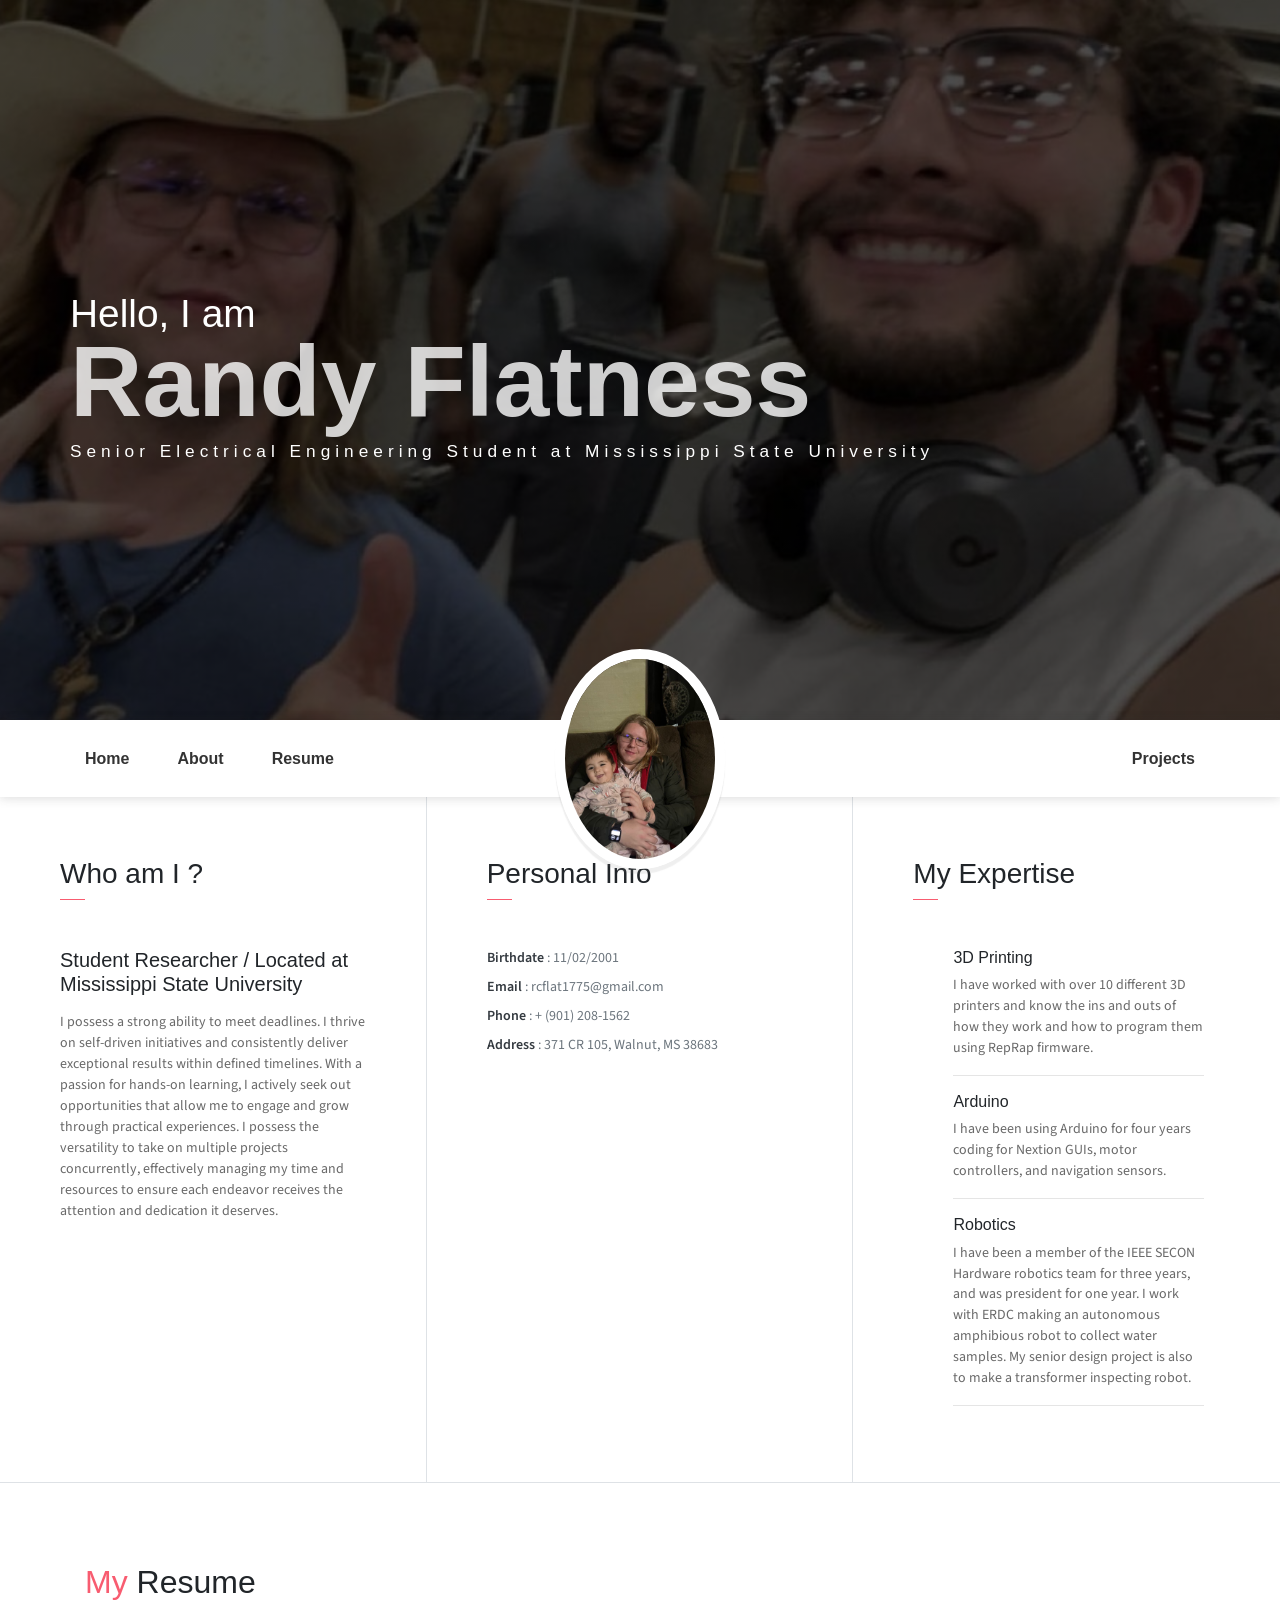
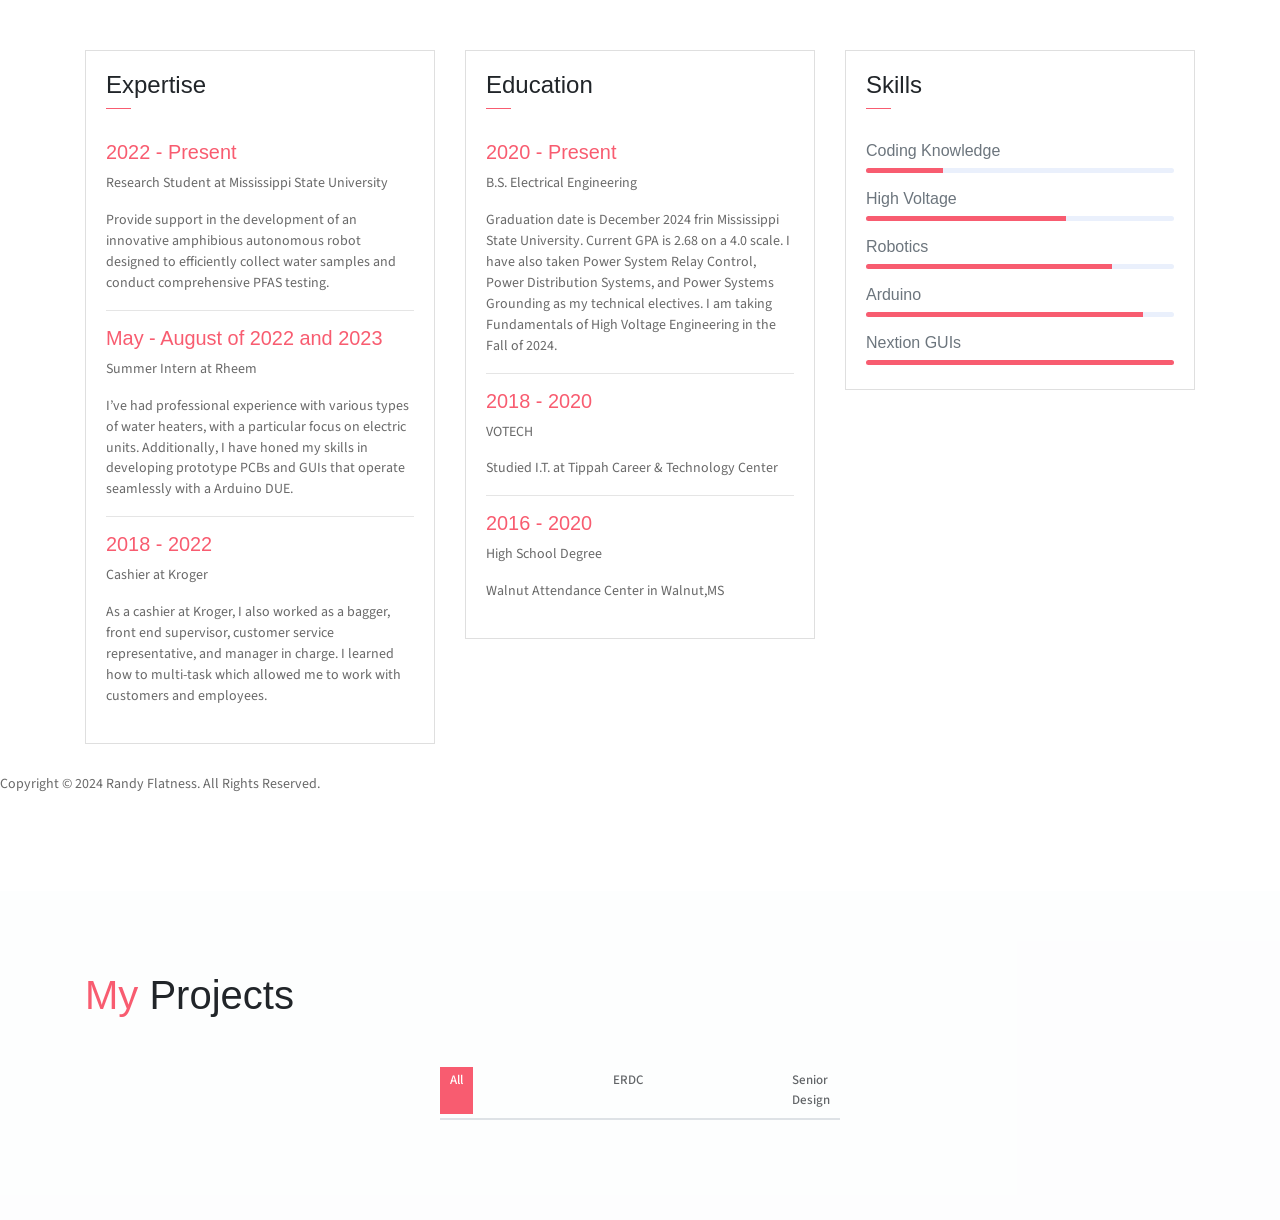
==== commit a29280e8: "added projects" ====
--- a/index.html
+++ b/index.html
@@ -42,7 +42,11 @@
                     </li>
                 </ul>
                 <ul class="navbar-nav ml-auto">
+                    <li class="nav-item">
+                        <a href="#projects" class="nav-link">Projects</a>
+                    </li>
                 </ul>
+                
             </div>
         </div>
     </nav>
@@ -206,6 +210,93 @@
         <P>Copyright &#169; 2024 Randy Flatness. All Rights Reserved.</P>
     </section>
 
+        <!-- Projects Section -->
+        <section class="section bg-custom-gray" id="projects">
+            <div class="container">
+                <h1 class="mb-5"><span class="text-danger">My</span> Projects</h1>
+                <div class="portfolio">
+                    <div class="filters">
+                        <a href="#" data-filter=".all" class="active">
+                            All
+                        </a>
+                        <a href="#" data-filter=".ERDC">
+                            ERDC
+                        </a>
+                        <a href="#" data-filter=".seniordesign">
+                            Senior Design
+                        </a>
+                    </div>
+                    <div class="portfolio-container"> 
+                        <div class="col-md-6 col-lg-4 ERDC all">
+                            <div class="portfolio-item">
+                                <img src="assets/imgs/antenna.jpeg" class="img-fluid" alt="Download free bootstrap 4 admin dashboard, free boootstrap 4 templates">
+                                <div class="content-holder">
+                                    <a class="img-popup" href="assets/imgs/antenna.jpeg"></a>
+                                    <div class="text-holder">
+                                        <h6 class="title">Antenna Test</h6>
+                                        <p class="subtitle">Testing the range of robot!</p>
+                                    </div>
+                                </div>   
+                            </div>             
+                        </div>
+                        <div class="col-md-6 col-lg-4 seniordesign all">
+                            <div class="portfolio-item">
+                                <img src="assets/imgs/senior.jpg" class="img-fluid" alt="Download free bootstrap 4 admin dashboard, free boootstrap 4 templates">                         
+                                <div class="content-holder">
+                                    <a class="img-popup" href="assets/imgs/senior.jpg"></a>
+                                    <div class="text-holder">
+                                        <h6 class="title">3D Model</h6>
+                                        <p class="subtitle">Getting ready for production!</p>
+                                    </div>
+                                </div>    
+                            </div>              
+                        </div>
+                        <div class="col-md-6 col-lg-4 ERDC all">
+                            <div class="portfolio-item">
+                                <img src="assets/imgs/lakeview.jpg" class="img-fluid" alt="Download free bootstrap 4 admin dashboard, free boootstrap 4 templates">
+                                <div class="content-holder">
+                                    <a class="img-popup" href="assets/imgs/lakeview.jpg"></a>
+                                    <div class="text-holder">
+                                        <h6 class="title">Lake View</h6>
+                                        <p class="subtitle">Posing for you!</p>
+                                    </div>
+                                </div> 
+                            </div>                         
+                        </div>
+                        <div class="col-md-6 col-lg-4 ERDC all">
+                            <div class="portfolio-item">
+                                <img src="assets/imgs/opened.jpeg" class="img-fluid" alt="Download free bootstrap 4 admin dashboard, free boootstrap 4 templates">                         
+                                <div class="content-holder">
+                                    <a class="img-popup" href="assets/imgs/opened.jpeg"></a>
+                                    <div class="text-holder">
+                                        <h6 class="title">Tops off</h6>
+                                        <p class="subtitle">Robots letting it air out!</p>
+                                    </div>
+                                </div>    
+                            </div>              
+                        </div> 
+                        <div class="col-md-6 col-lg-4 ERDC all">
+                            <div class="portfolio-item">
+                                <img src="assets/imgs/frontview.JPG" class="img-fluid" alt="Download free bootstrap 4 admin dashboard, free boootstrap 4 templates">
+                                <div class="content-holder">
+                                    <a class="img-popup" href="assets/imgs/frontview.JPG"></a>
+                                    <div class="text-holder">
+                                        <h6 class="title">Front View</h6>
+                                        <p class="subtitle">Kachow!</p>
+                                    </div>
+                                </div>
+                            </div>                                                     
+                        </div>        
+     
+        </section>
+        <!-- End of projects section -->
+
+	<!-- core  -->
+    <script src="assets/vendors/jquery/jquery-3.4.1.js"></script>
+
+    <!-- Isotope  -->
+    <script src="assets/vendors/isotope/isotope.pkgd.js"></script>
+
     <!-- Randy js -->
     <script src="assets/js/randyjs.js"></script>
 
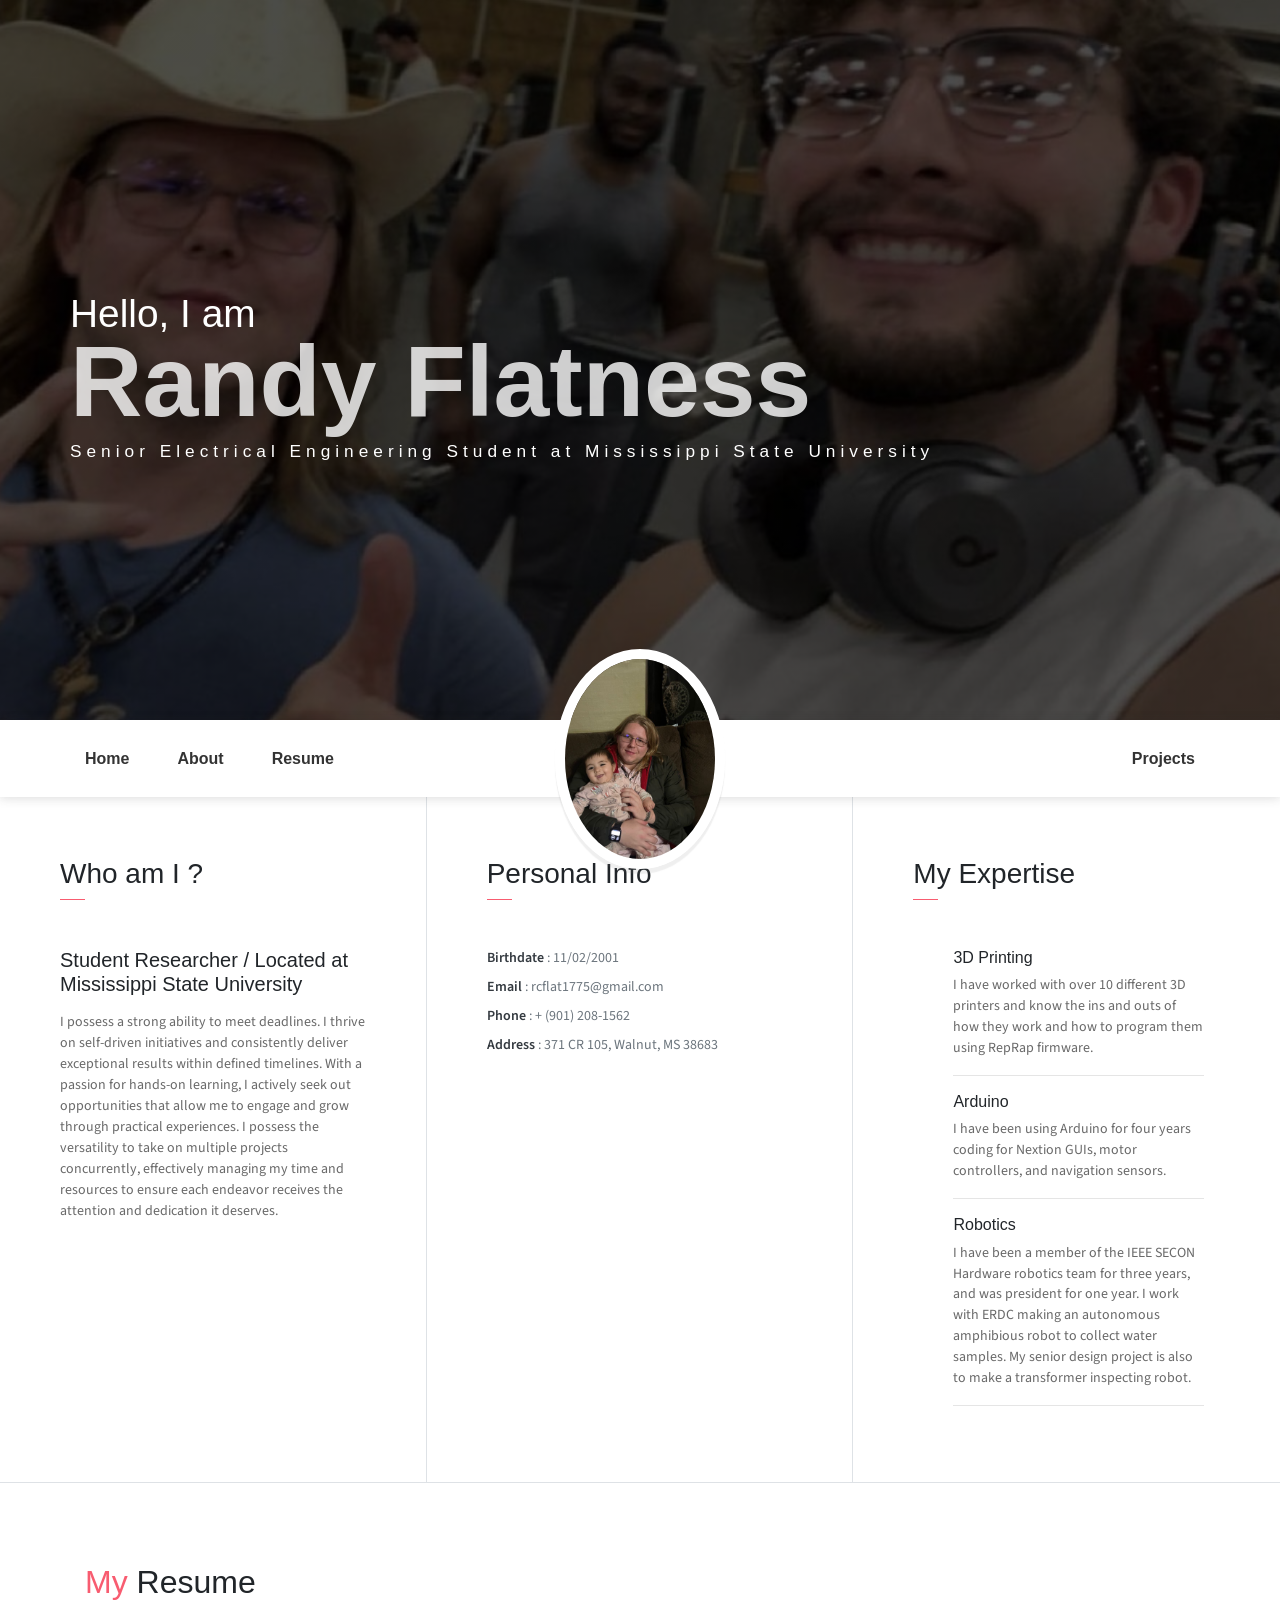
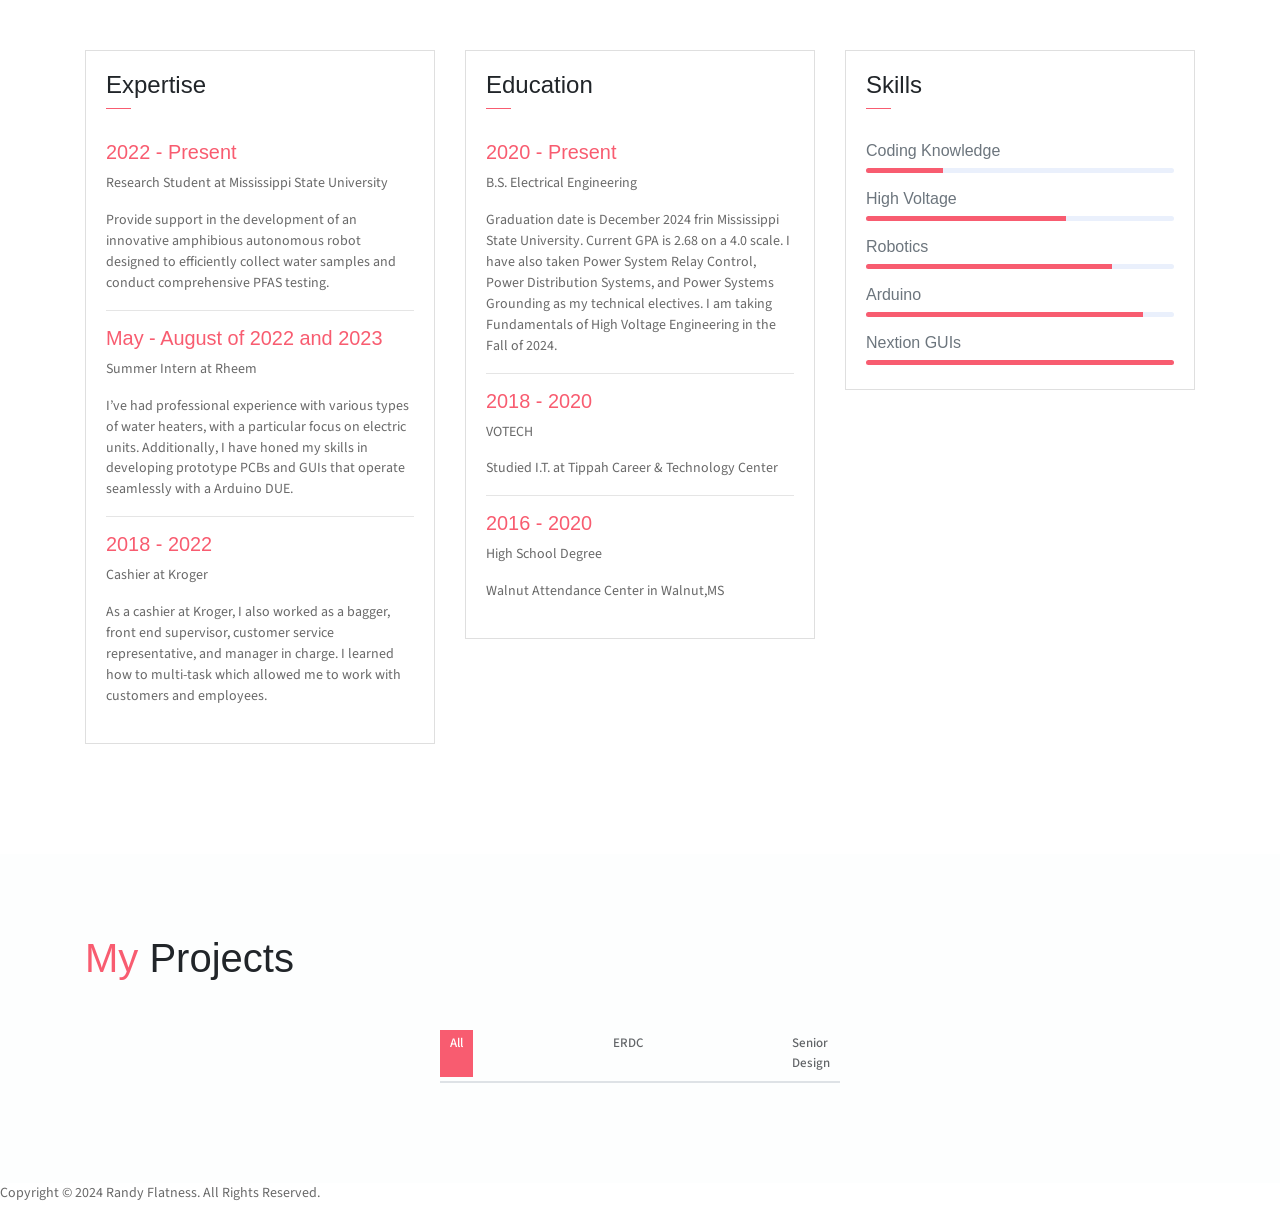
==== commit 65f50c9d: "moved copyright" ====
--- a/index.html
+++ b/index.html
@@ -207,7 +207,6 @@
                 </div>
             </div>
         </div>
-        <P>Copyright &#169; 2024 Randy Flatness. All Rights Reserved.</P>
     </section>
 
         <!-- Projects Section -->
@@ -229,7 +228,7 @@
                     <div class="portfolio-container"> 
                         <div class="col-md-6 col-lg-4 ERDC all">
                             <div class="portfolio-item">
-                                <img src="assets/imgs/antenna.jpeg" class="img-fluid" alt="Download free bootstrap 4 admin dashboard, free boootstrap 4 templates">
+                                <img src="assets/imgs/antenna.jpeg" class="img-fluid">
                                 <div class="content-holder">
                                     <a class="img-popup" href="assets/imgs/antenna.jpeg"></a>
                                     <div class="text-holder">
@@ -241,7 +240,7 @@
                         </div>
                         <div class="col-md-6 col-lg-4 seniordesign all">
                             <div class="portfolio-item">
-                                <img src="assets/imgs/senior.jpg" class="img-fluid" alt="Download free bootstrap 4 admin dashboard, free boootstrap 4 templates">                         
+                                <img src="assets/imgs/senior.jpg" class="img-fluid">                         
                                 <div class="content-holder">
                                     <a class="img-popup" href="assets/imgs/senior.jpg"></a>
                                     <div class="text-holder">
@@ -253,7 +252,7 @@
                         </div>
                         <div class="col-md-6 col-lg-4 ERDC all">
                             <div class="portfolio-item">
-                                <img src="assets/imgs/lakeview.jpg" class="img-fluid" alt="Download free bootstrap 4 admin dashboard, free boootstrap 4 templates">
+                                <img src="assets/imgs/lakeview.jpg" class="img-fluid">
                                 <div class="content-holder">
                                     <a class="img-popup" href="assets/imgs/lakeview.jpg"></a>
                                     <div class="text-holder">
@@ -265,7 +264,7 @@
                         </div>
                         <div class="col-md-6 col-lg-4 ERDC all">
                             <div class="portfolio-item">
-                                <img src="assets/imgs/opened.jpeg" class="img-fluid" alt="Download free bootstrap 4 admin dashboard, free boootstrap 4 templates">                         
+                                <img src="assets/imgs/opened.jpeg" class="img-fluid">                         
                                 <div class="content-holder">
                                     <a class="img-popup" href="assets/imgs/opened.jpeg"></a>
                                     <div class="text-holder">
@@ -277,7 +276,7 @@
                         </div> 
                         <div class="col-md-6 col-lg-4 ERDC all">
                             <div class="portfolio-item">
-                                <img src="assets/imgs/frontview.JPG" class="img-fluid" alt="Download free bootstrap 4 admin dashboard, free boootstrap 4 templates">
+                                <img src="assets/imgs/frontview.JPG" class="img-fluid">
                                 <div class="content-holder">
                                     <a class="img-popup" href="assets/imgs/frontview.JPG"></a>
                                     <div class="text-holder">
@@ -286,8 +285,7 @@
                                     </div>
                                 </div>
                             </div>                                                     
-                        </div>        
-     
+                        </div>
         </section>
         <!-- End of projects section -->
 
@@ -299,6 +297,8 @@
 
     <!-- Randy js -->
     <script src="assets/js/randyjs.js"></script>
+    
+    <P>Copyright &#169; 2024 Randy Flatness. All Rights Reserved.</P>
 
 </body>
 </html>
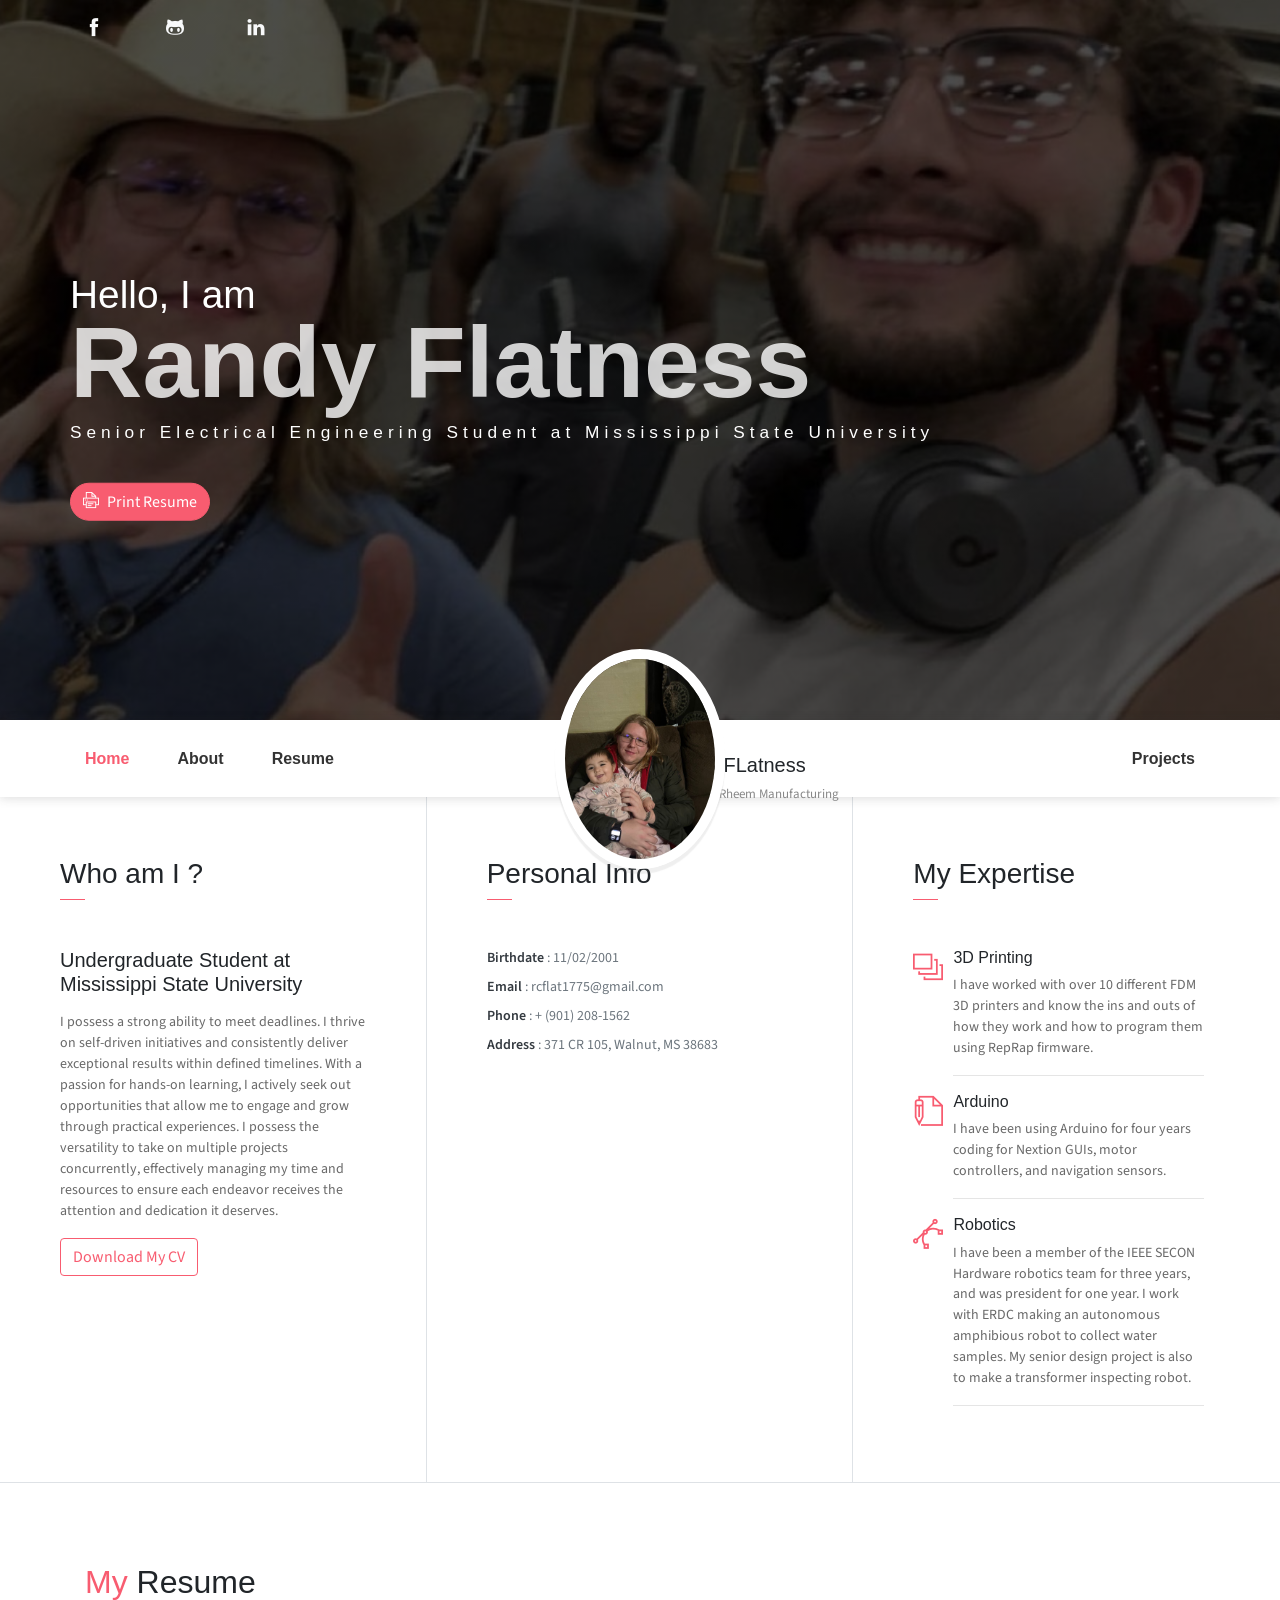
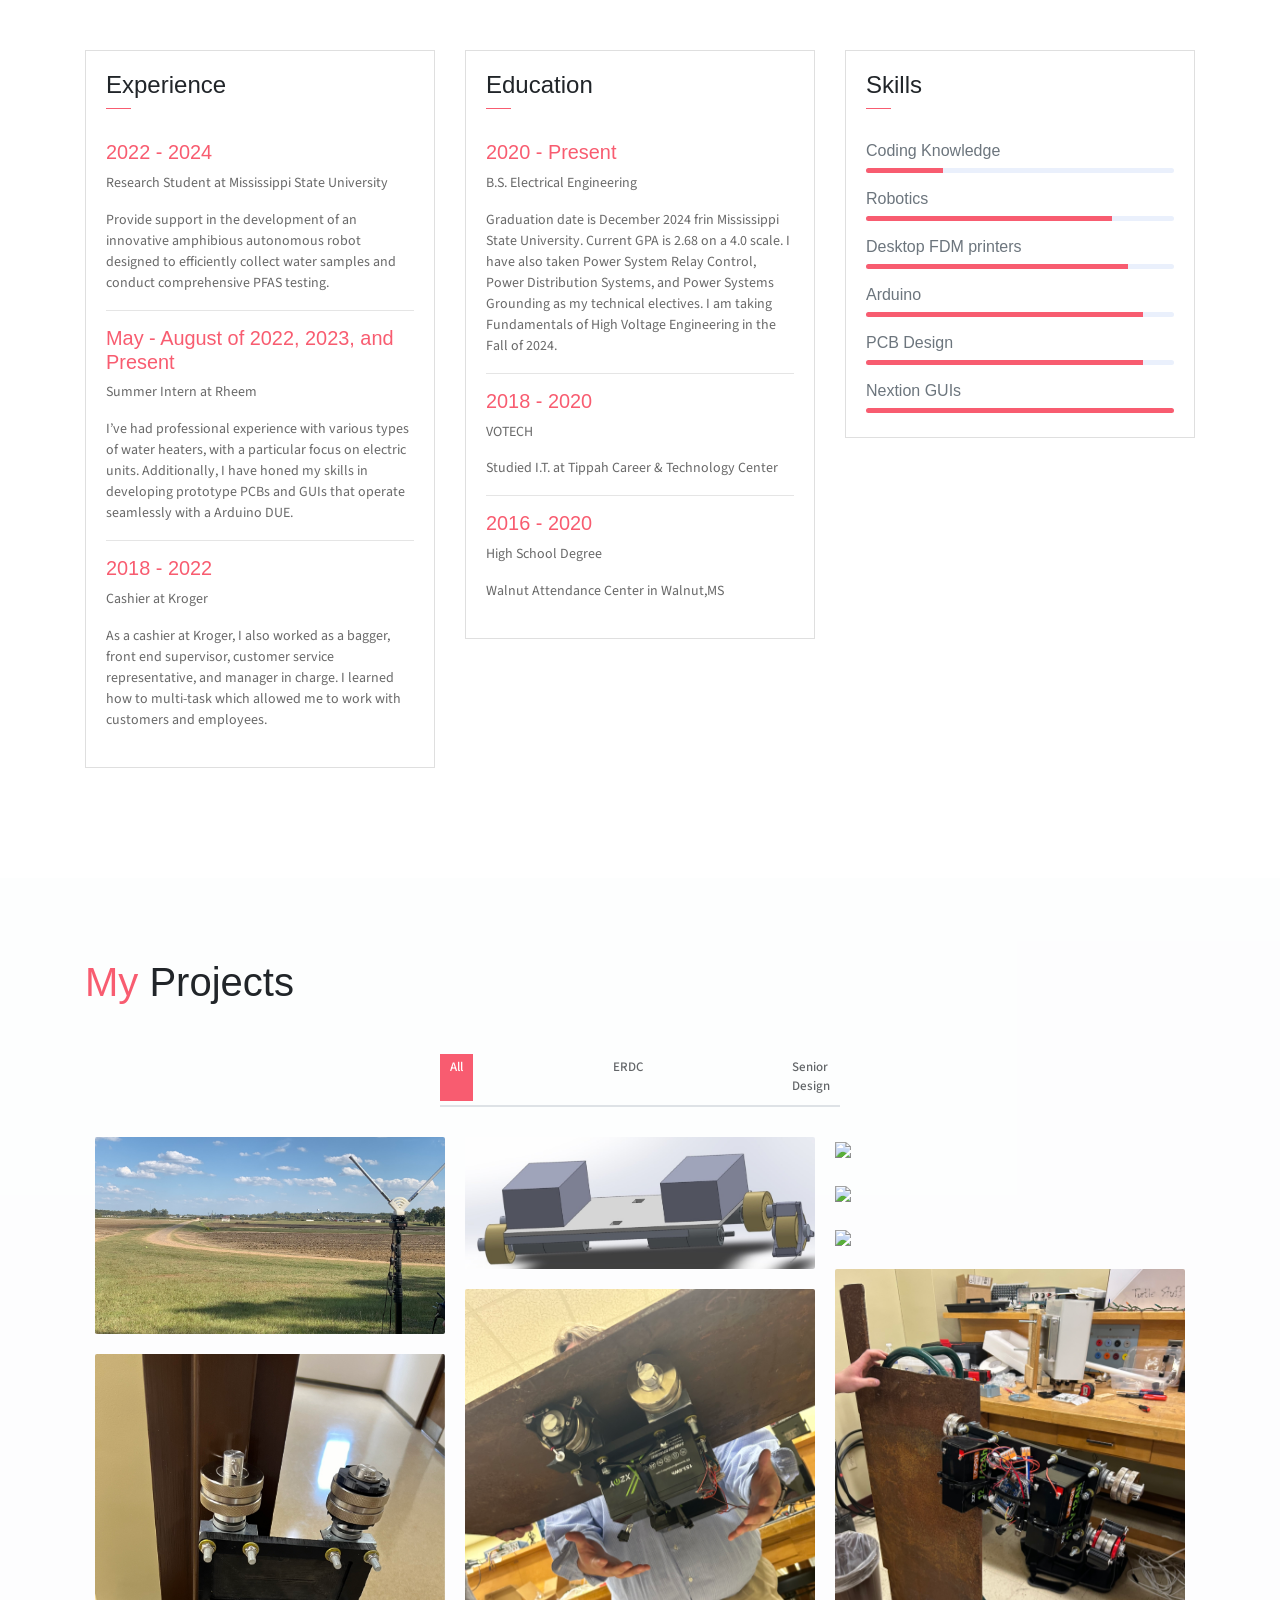
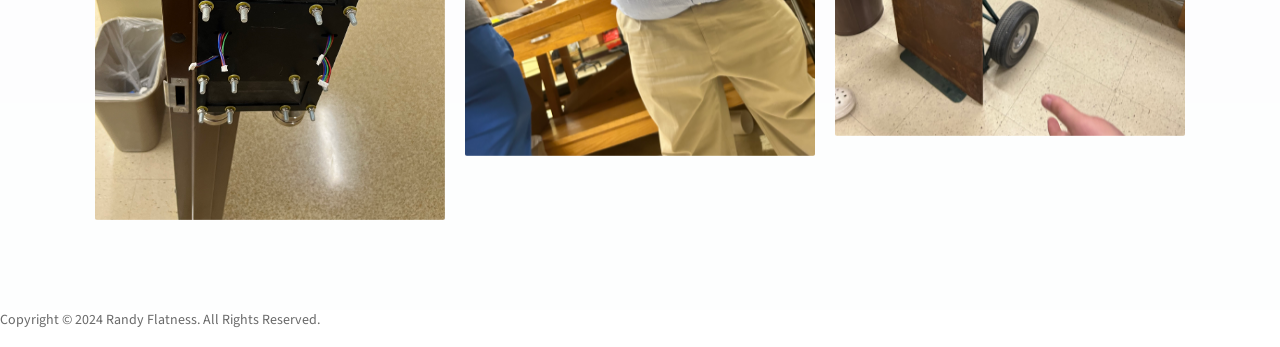
==== commit f1292177: "Fixed a lot" ====
--- a/index.html
+++ b/index.html
@@ -3,17 +3,28 @@
 <head>
 	<meta charset="utf-8">
     <meta name="viewport" content="width=device-width, initial-scale=1, shrink-to-fit=no">
-    <title>Randy Flatness</title>
-
-	<link rel="stylesheet" href="assets/css/websitecss.css">
+    <meta name="description" content="Start your development with JohnDoe landing page.">
+    <meta name="author" content="Devcrud">
+    <!-- font icons -->
+    <link rel="stylesheet" href="assets/vendors/themify-icons/css/themify-icons.css">
+    <!-- Bootstrap + JohnDoe main styles -->
+	<link rel="stylesheet" href="assets/css/johndoe.css">
 </head>
 <body data-spy="scroll" data-target=".navbar" data-offset="40" id="home">
     <header class="header">
-        <div class="container">  
+        <div class="container">
+            <ul class="social-icons pt-3">
+                <li class="social-item"><a class="social-link text-light" href="https://www.facebook.com/randy.flatness.5/"><i class="ti-facebook" aria-hidden="true"></i></a></li>
+                <li class="social-item"><a class="social-link text-light" href="https://github.com/Rcflat"><i class="ti-github" aria-hidden="true"></i></a></li>
+                <li class="social-item"><a class="social-link text-light" href="https://www.linkedin.com/in/randy-flatness-794950221/"><i class="ti-linkedin" aria-hidden="true"></i></a></li>
+            </ul>  
             <div class="header-content">
                 <h4 class="header-subtitle" >Hello, I am</h4>
                 <h1 class="header-title">Randy Flatness</h1>
                 <h6 class="header-mono" >Senior Electrical Engineering Student at Mississippi State University</h6>
+                <a href="assets/randy.flatness.2.18.2024.pdf" download="randy.flatness.2.18.2024">
+                    <button class="btn btn-primary btn-rounded"><i class="ti-printer pr-2"></i>Print Resume</button>
+                </a>
             </div>
         </div>
     </header>
@@ -37,16 +48,15 @@
                 <ul class="navbar-nav brand">
                     <img src="assets/imgs/couch.jpg" alt="" class="brand-img">
                     <li class="brand-txt">
-                        <h5 class="brand-title">Randy Flatness</h5>
-                        <div class="brand-subtitle">Student Researcher</div>
+                        <h5 class="brand-title">Randy FLatness</h5>
+                        <div class="brand-subtitle">Summer Inter at Rheem Manufacturing </div>
                     </li>
                 </ul>
                 <ul class="navbar-nav ml-auto">
                     <li class="nav-item">
-                        <a href="#projects" class="nav-link">Projects</a>
+                        <a href="#portfolio" class="nav-link">Projects</a>
                     </li>
                 </ul>
-                
             </div>
         </div>
     </nav>
@@ -55,13 +65,14 @@
             <div class="col-lg-4 about-card">
                 <h3 class="font-weight-light">Who am I ?</h3>
                 <span class="line mb-5"></span>
-                <h5 class="mb-3">Student Researcher / Located at Mississippi State University</h5>
+                <h5 class="mb-3">Undergraduate Student at Mississippi State University</h5>
                 <p class="mt-20">I possess a strong ability to meet deadlines. I thrive on self-driven initiatives and
                     consistently deliver exceptional results within defined timelines. With a passion for
                     hands-on learning, I actively seek out opportunities that allow me to engage and
                     grow through practical experiences. I possess the versatility to take on multiple
                     projects concurrently, effectively managing my time and resources to ensure each
                     endeavor receives the attention and dedication it deserves.</p>
+                <button class="btn btn-outline-danger"><i class="icon-down-circled2 "></i>Download My CV</button>
             </div>
             <div class="col-lg-4 about-card">
                 <h3 class="font-weight-light">Personal Info</h3>
@@ -71,22 +82,22 @@
                     <li><span>Email</span> : rcflat1775@gmail.com</li>
                     <li><span>Phone</span> : + (901) 208-1562</li>
                     <li><span>Address</span> :  371 CR 105, Walnut, MS 38683</li>
-                </ul>
+                </ul>  
             </div>
             <div class="col-lg-4 about-card">
                 <h3 class="font-weight-light">My Expertise</h3>
                 <span class="line mb-5"></span>
                 <div class="row">
-                    <div class="col-1 text-danger pt-1"><i class="ti-widget icon-lg"></i></div>
+                    <div class="col-1 text-danger pt-1"><i class="ti-layers-alt icon-lg"></i></div>
                     <div class="col-10 ml-auto mr-3">
                         <h6>3D Printing</h6>
-                        <p class="subtitle"> I have worked with over 10 different 3D printers and know the ins and outs of 
+                        <p class="subtitle"> I have worked with over 10 different FDM 3D printers and know the ins and outs of 
                             how they work and how to program them using RepRap firmware.</p>
                         <hr>
                     </div>
                 </div>
                 <div class="row">
-                    <div class="col-1 text-danger pt-1"><i class="ti-paint-bucket icon-lg"></i></div>
+                    <div class="col-1 text-danger pt-1"><i class="ti-write icon-lg"></i></div>
                     <div class="col-10 ml-auto mr-3">
                         <h6>Arduino</h6>
                         <p class="subtitle">I have been using Arduino for four years coding for Nextion GUIs,
@@ -95,7 +106,7 @@
                     </div>
                 </div>
                 <div class="row">
-                    <div class="col-1 text-danger pt-1"><i class="ti-stats-up icon-lg"></i></div>
+                    <div class="col-1 text-danger pt-1"><i class="ti-vector icon-lg"></i></div>
                     <div class="col-10 ml-auto mr-3">
                         <h6>Robotics</h6>
                         <p class="subtitle">I have been a member of the IEEE SECON Hardware robotics team for 
@@ -110,104 +121,108 @@
         </div>
     </div>
 
-    <!--Resume Section-->
-    <section class="section" id="resume">
-        <div class="container">
-            <h2 class="mb-5"><span class="text-danger">My</span> Resume</h2>
-            <div class="row">
-                <div class="col-md-6 col-lg-4">
-                    <div class="card">
-                       <div class="card-header">
-                            <div class="mt-2">
-                                <h4>Expertise</h4>
-                                <span class="line"></span>  
-                            </div>
-                        </div>
-                        <div class="card-body">
-                            <h6 class="title text-danger">2022 - Present</h6>
-                            <P>Research Student at Mississippi State University</P>
-                            <P class="subtitle">Provide support in the development of an innovative amphibious autonomous robot
-                                designed to efficiently collect water samples and conduct comprehensive PFAS
-                                testing.</P>
-                            <hr>
-                            <h6 class="title text-danger">May - August of 2022 and 2023</h6>
-                            <P>Summer Intern at Rheem</P>
-                            <P class="subtitle">I’ve had professional experience with various types of water heaters, with a
-                                particular focus on electric units. Additionally, I have honed my skills in developing
-                                prototype PCBs and GUIs that operate seamlessly with a Arduino DUE.</P>
-                            <hr>
-                            <h6 class="title text-danger">2018 - 2022</h6>
-                            <P>Cashier at Kroger</P>
-                            <P class="subtitle">As a cashier at Kroger, I also worked as a bagger, front end supervisor, customer
-                                service representative, and manager in charge. I learned how to multi-task which
-                                allowed me to work with customers and employees.</P>
-                        </div>
-                    </div>
-                </div>
-                <div class="col-md-6 col-lg-4">
-                    <div class="card">
-                       <div class="card-header">
-                            <div class="mt-2">
-                                <h4>Education</h4>
-                                <span class="line"></span>  
-                            </div>
-                        </div>
-                        <div class="card-body">
-                            <h6 class="title text-danger">2020 - Present</h6>
-                            <P>B.S. Electrical Engineering</P>
-                            <P class="subtitle">Graduation date is December 2024 frin Mississippi State University. Current GPA is 2.68 on a 4.0 scale. I have also taken Power 
-                                System Relay Control, Power Distribution Systems, and Power Systems Grounding as my technical electives. I am taking Fundamentals of High Voltage
-                                Engineering in the Fall of 2024.
-                            </P>
-                            <hr>
-                            <h6 class="title text-danger">2018 - 2020</h6>
-                            <P>VOTECH</P>
-                            <P class="subtitle">Studied I.T. at Tippah Career & Technology Center</P>
-                            <hr>
-                            <h6 class="title text-danger">2016 - 2020</h6>
-                            <P>High School Degree</P>
-                            <P class="subtitle">Walnut Attendance Center in Walnut,MS</P>
-                            
-                        </div>
-                    </div>
-                </div>
-                <div class="col-lg-4">
-                    <div class="card">
-                       <div class="card-header">
-                            <div class="pull-left">
-                                <h4 class="mt-2">Skills</h4>
-                                <span class="line"></span>  
-                            </div>
-                        </div>
-                        <div class="card-body pb-2">
-                           <h6>Coding Knowledge</h6>
-                            <div class="progress mb-3">
-                                <div class="progress-bar bg-danger" role="progressbar" style="width: 25%" aria-valuenow="25" aria-valuemin="0" aria-valuemax="100"></div>
-                            </div>
-                            <h6>High Voltage</h6>
-                            <div class="progress mb-3">
-                                <div class="progress-bar bg-danger" role="progressbar" style="width: 65%" aria-valuenow="25" aria-valuemin="0" aria-valuemax="100"></div>
-                            </div>
-                            <h6>Robotics</h6>
-                            <div class="progress mb-3">
-                                <div class="progress-bar bg-danger" role="progressbar" style="width: 80%" aria-valuenow="50" aria-valuemin="0" aria-valuemax="100"></div>
-                            </div>
-                            <h6>Arduino</h6>
-                            <div class="progress mb-3">
-                                <div class="progress-bar bg-danger" role="progressbar" style="width: 90%" aria-valuenow="75" aria-valuemin="0" aria-valuemax="100"></div>
-                            </div>
-                            <h6>Nextion GUIs</h6>
-                            <div class="progress mb-3">
-                                <div class="progress-bar bg-danger" role="progressbar" style="width: 100%" aria-valuenow="75" aria-valuemin="0" aria-valuemax="100"></div>
-                            </div>
-                        </div>
-                    </div>
-                        </div>
+   <!--Resume Section-->
+   <section class="section" id="resume">
+    <div class="container">
+        <h2 class="mb-5"><span class="text-danger">My</span> Resume</h2>
+        <div class="row">
+            <div class="col-md-6 col-lg-4">
+                <div class="card">
+                   <div class="card-header">
+                        <div class="mt-2">
+                            <h4>Experience</h4>
+                            <span class="line"></span>  
+                        </div>
+                    </div>
+                    <div class="card-body">
+                        <h6 class="title text-danger">2022 - 2024</h6>
+                        <P>Research Student at Mississippi State University</P>
+                        <P class="subtitle">Provide support in the development of an innovative amphibious autonomous robot
+                            designed to efficiently collect water samples and conduct comprehensive PFAS
+                            testing.</P>
+                        <hr>
+                        <h6 class="title text-danger">May - August of 2022, 2023, and Present</h6>
+                        <P>Summer Intern at Rheem</P>
+                        <P class="subtitle">I’ve had professional experience with various types of water heaters, with a
+                            particular focus on electric units. Additionally, I have honed my skills in developing
+                            prototype PCBs and GUIs that operate seamlessly with a Arduino DUE.</P>
+                        <hr>
+                        <h6 class="title text-danger">2018 - 2022</h6>
+                        <P>Cashier at Kroger</P>
+                        <P class="subtitle">As a cashier at Kroger, I also worked as a bagger, front end supervisor, customer
+                            service representative, and manager in charge. I learned how to multi-task which
+                            allowed me to work with customers and employees.</P>
+                    </div>
+                </div>
+            </div>
+            <div class="col-md-6 col-lg-4">
+                <div class="card">
+                   <div class="card-header">
+                        <div class="mt-2">
+                            <h4>Education</h4>
+                            <span class="line"></span>  
+                        </div>
+                    </div>
+                    <div class="card-body">
+                        <h6 class="title text-danger">2020 - Present</h6>
+                        <P>B.S. Electrical Engineering</P>
+                        <P class="subtitle">Graduation date is December 2024 frin Mississippi State University. Current GPA is 2.68 on a 4.0 scale. I have also taken Power 
+                            System Relay Control, Power Distribution Systems, and Power Systems Grounding as my technical electives. I am taking Fundamentals of High Voltage
+                            Engineering in the Fall of 2024.
+                        </P>
+                        <hr>
+                        <h6 class="title text-danger">2018 - 2020</h6>
+                        <P>VOTECH</P>
+                        <P class="subtitle">Studied I.T. at Tippah Career & Technology Center</P>
+                        <hr>
+                        <h6 class="title text-danger">2016 - 2020</h6>
+                        <P>High School Degree</P>
+                        <P class="subtitle">Walnut Attendance Center in Walnut,MS</P>
+                        
+                    </div>
+                </div>
+            </div>
+            <div class="col-lg-4">
+                <div class="card">
+                   <div class="card-header">
+                        <div class="pull-left">
+                            <h4 class="mt-2">Skills</h4>
+                            <span class="line"></span>  
+                        </div>
+                    </div>
+                    <div class="card-body pb-2">
+                       <h6>Coding Knowledge</h6>
+                        <div class="progress mb-3">
+                            <div class="progress-bar bg-danger" role="progressbar" style="width: 25%" aria-valuenow="25" aria-valuemin="0" aria-valuemax="100"></div>
+                        </div>
+                        <h6>Robotics</h6>
+                        <div class="progress mb-3">
+                            <div class="progress-bar bg-danger" role="progressbar" style="width: 80%" aria-valuenow="50" aria-valuemin="0" aria-valuemax="100"></div>
+                        </div>
+                        <h6>Desktop FDM printers</h6>
+                        <div class="progress mb-3">
+                            <div class="progress-bar bg-danger" role="progressbar" style="width: 85%" aria-valuenow="25" aria-valuemin="0" aria-valuemax="100"></div>
+                        </div>
+                        <h6>Arduino</h6>
+                        <div class="progress mb-3">
+                            <div class="progress-bar bg-danger" role="progressbar" style="width: 90%" aria-valuenow="75" aria-valuemin="0" aria-valuemax="100"></div>
+                        </div>
+                        <h6>PCB Design</h6>
+                        <div class="progress mb-3">
+                            <div class="progress-bar bg-danger" role="progressbar" style="width: 90%" aria-valuenow="75" aria-valuemin="0" aria-valuemax="100"></div>
+                        </div>
+                        <h6>Nextion GUIs</h6>
+                        <div class="progress mb-3">
+                            <div class="progress-bar bg-danger" role="progressbar" style="width: 100%" aria-valuenow="75" aria-valuemin="0" aria-valuemax="100"></div>
+                        </div>
+                    </div>
+                </div>
                     </div>
                 </div>
             </div>
         </div>
-    </section>
+    </div>
+</section>
 
         <!-- Projects Section -->
         <section class="section bg-custom-gray" id="projects">
@@ -286,18 +301,61 @@
                                 </div>
                             </div>                                                     
                         </div>
+                        <div class="col-md-6 col-lg-4 seniordesign all">
+                            <div class="portfolio-item">
+                                <img src="assets/imgs/two wheels.jpeg" class="img-fluid">                         
+                                <div class="content-holder">
+                                    <a class="img-popup" href="assets/imgs/two wheels.jpg"></a>
+                                    <div class="text-holder">
+                                        <h6 class="title">Hangin in There!</h6>
+                                        <p class="subtitle">With all components</p>
+                                    </div>
+                                </div>    
+                            </div>              
+                        </div>
+                        <div class="col-md-6 col-lg-4 seniordesign all">
+                            <div class="portfolio-item">
+                                <img src="assets/imgs/upside down.jpeg" class="img-fluid">                         
+                                <div class="content-holder">
+                                    <a class="img-popup" href="assets/imgs/upside down.jpeg"></a>
+                                    <div class="text-holder">
+                                        <h6 class="title">Hangin Around</h6>
+                                        <p class="subtitle">How's the weather down there?</p>
+                                    </div>
+                                </div>    
+                            </div>              
+                        </div>
+                        <div class="col-md-6 col-lg-4 seniordesign all">
+                            <div class="portfolio-item">
+                                <img src="assets/imgs/door frame.jpeg" class="img-fluid">                         
+                                <div class="content-holder">
+                                    <a class="img-popup" href="assets/imgs/door frame.jpeg"></a>
+                                    <div class="text-holder">
+                                        <h6 class="title">Test Hold</h6>
+                                        <p class="subtitle">Getting a feel for hangin around</p>
+                                    </div>
+                                </div>    
+                            </div>              
+                        </div>
         </section>
         <!-- End of projects section -->
 
 	<!-- core  -->
     <script src="assets/vendors/jquery/jquery-3.4.1.js"></script>
+    <script src="assets/vendors/bootstrap/bootstrap.bundle.js"></script>
+
+    <!-- bootstrap 3 affix -->
+    <script src="assets/vendors/bootstrap/bootstrap.affix.js"></script>
 
     <!-- Isotope  -->
     <script src="assets/vendors/isotope/isotope.pkgd.js"></script>
-
-    <!-- Randy js -->
-    <script src="assets/js/randyjs.js"></script>
     
+    <!-- Google mpas -->
+    <script async defer src="https://maps.googleapis.com/maps/api/js?key=AIzaSyCtme10pzgKSPeJVJrG1O3tjR6lk98o4w8&callback=initMap"></script>
+
+    <!-- JohnDoe js -->
+    <script src="assets/js/johndoe.js"></script>
+
     <P>Copyright &#169; 2024 Randy Flatness. All Rights Reserved.</P>
 
 </body>
--- a/assets/vendors/themify-icons/css/themify-icons.css
+++ b/assets/vendors/themify-icons/css/themify-icons.css
@@ -0,0 +1,1081 @@
+@font-face {
+	font-family: 'themify';
+	src:url("../fonts/themify.eot?-fvbane");
+	src:url("../fonts/themify.eot?#iefix-fvbane") format("embedded-opentype"),
+		url("../fonts/themify.woff?-fvbane") format("woff"),
+		url("../fonts/themify.ttf?-fvbane") format("truetype"),
+		url("../fonts/themify.svg?-fvbane#themify") format("svg");
+	font-weight: normal;
+	font-style: normal;
+}
+
+[class^="ti-"], [class*=" ti-"] {
+	font-family: 'themify';
+	speak: none;
+	font-style: normal;
+	font-weight: normal;
+	font-variant: normal;
+	text-transform: none;
+	line-height: 1;
+
+	/* Better Font Rendering =========== */
+	-webkit-font-smoothing: antialiased;
+	-moz-osx-font-smoothing: grayscale;
+}
+
+.ti-wand:before {
+	content: "\e600";
+}
+.ti-volume:before {
+	content: "\e601";
+}
+.ti-user:before {
+	content: "\e602";
+}
+.ti-unlock:before {
+	content: "\e603";
+}
+.ti-unlink:before {
+	content: "\e604";
+}
+.ti-trash:before {
+	content: "\e605";
+}
+.ti-thought:before {
+	content: "\e606";
+}
+.ti-target:before {
+	content: "\e607";
+}
+.ti-tag:before {
+	content: "\e608";
+}
+.ti-tablet:before {
+	content: "\e609";
+}
+.ti-star:before {
+	content: "\e60a";
+}
+.ti-spray:before {
+	content: "\e60b";
+}
+.ti-signal:before {
+	content: "\e60c";
+}
+.ti-shopping-cart:before {
+	content: "\e60d";
+}
+.ti-shopping-cart-full:before {
+	content: "\e60e";
+}
+.ti-settings:before {
+	content: "\e60f";
+}
+.ti-search:before {
+	content: "\e610";
+}
+.ti-zoom-in:before {
+	content: "\e611";
+}
+.ti-zoom-out:before {
+	content: "\e612";
+}
+.ti-cut:before {
+	content: "\e613";
+}
+.ti-ruler:before {
+	content: "\e614";
+}
+.ti-ruler-pencil:before {
+	content: "\e615";
+}
+.ti-ruler-alt:before {
+	content: "\e616";
+}
+.ti-bookmark:before {
+	content: "\e617";
+}
+.ti-bookmark-alt:before {
+	content: "\e618";
+}
+.ti-reload:before {
+	content: "\e619";
+}
+.ti-plus:before {
+	content: "\e61a";
+}
+.ti-pin:before {
+	content: "\e61b";
+}
+.ti-pencil:before {
+	content: "\e61c";
+}
+.ti-pencil-alt:before {
+	content: "\e61d";
+}
+.ti-paint-roller:before {
+	content: "\e61e";
+}
+.ti-paint-bucket:before {
+	content: "\e61f";
+}
+.ti-na:before {
+	content: "\e620";
+}
+.ti-mobile:before {
+	content: "\e621";
+}
+.ti-minus:before {
+	content: "\e622";
+}
+.ti-medall:before {
+	content: "\e623";
+}
+.ti-medall-alt:before {
+	content: "\e624";
+}
+.ti-marker:before {
+	content: "\e625";
+}
+.ti-marker-alt:before {
+	content: "\e626";
+}
+.ti-arrow-up:before {
+	content: "\e627";
+}
+.ti-arrow-right:before {
+	content: "\e628";
+}
+.ti-arrow-left:before {
+	content: "\e629";
+}
+.ti-arrow-down:before {
+	content: "\e62a";
+}
+.ti-lock:before {
+	content: "\e62b";
+}
+.ti-location-arrow:before {
+	content: "\e62c";
+}
+.ti-link:before {
+	content: "\e62d";
+}
+.ti-layout:before {
+	content: "\e62e";
+}
+.ti-layers:before {
+	content: "\e62f";
+}
+.ti-layers-alt:before {
+	content: "\e630";
+}
+.ti-key:before {
+	content: "\e631";
+}
+.ti-import:before {
+	content: "\e632";
+}
+.ti-image:before {
+	content: "\e633";
+}
+.ti-heart:before {
+	content: "\e634";
+}
+.ti-heart-broken:before {
+	content: "\e635";
+}
+.ti-hand-stop:before {
+	content: "\e636";
+}
+.ti-hand-open:before {
+	content: "\e637";
+}
+.ti-hand-drag:before {
+	content: "\e638";
+}
+.ti-folder:before {
+	content: "\e639";
+}
+.ti-flag:before {
+	content: "\e63a";
+}
+.ti-flag-alt:before {
+	content: "\e63b";
+}
+.ti-flag-alt-2:before {
+	content: "\e63c";
+}
+.ti-eye:before {
+	content: "\e63d";
+}
+.ti-export:before {
+	content: "\e63e";
+}
+.ti-exchange-vertical:before {
+	content: "\e63f";
+}
+.ti-desktop:before {
+	content: "\e640";
+}
+.ti-cup:before {
+	content: "\e641";
+}
+.ti-crown:before {
+	content: "\e642";
+}
+.ti-comments:before {
+	content: "\e643";
+}
+.ti-comment:before {
+	content: "\e644";
+}
+.ti-comment-alt:before {
+	content: "\e645";
+}
+.ti-close:before {
+	content: "\e646";
+}
+.ti-clip:before {
+	content: "\e647";
+}
+.ti-angle-up:before {
+	content: "\e648";
+}
+.ti-angle-right:before {
+	content: "\e649";
+}
+.ti-angle-left:before {
+	content: "\e64a";
+}
+.ti-angle-down:before {
+	content: "\e64b";
+}
+.ti-check:before {
+	content: "\e64c";
+}
+.ti-check-box:before {
+	content: "\e64d";
+}
+.ti-camera:before {
+	content: "\e64e";
+}
+.ti-announcement:before {
+	content: "\e64f";
+}
+.ti-brush:before {
+	content: "\e650";
+}
+.ti-briefcase:before {
+	content: "\e651";
+}
+.ti-bolt:before {
+	content: "\e652";
+}
+.ti-bolt-alt:before {
+	content: "\e653";
+}
+.ti-blackboard:before {
+	content: "\e654";
+}
+.ti-bag:before {
+	content: "\e655";
+}
+.ti-move:before {
+	content: "\e656";
+}
+.ti-arrows-vertical:before {
+	content: "\e657";
+}
+.ti-arrows-horizontal:before {
+	content: "\e658";
+}
+.ti-fullscreen:before {
+	content: "\e659";
+}
+.ti-arrow-top-right:before {
+	content: "\e65a";
+}
+.ti-arrow-top-left:before {
+	content: "\e65b";
+}
+.ti-arrow-circle-up:before {
+	content: "\e65c";
+}
+.ti-arrow-circle-right:before {
+	content: "\e65d";
+}
+.ti-arrow-circle-left:before {
+	content: "\e65e";
+}
+.ti-arrow-circle-down:before {
+	content: "\e65f";
+}
+.ti-angle-double-up:before {
+	content: "\e660";
+}
+.ti-angle-double-right:before {
+	content: "\e661";
+}
+.ti-angle-double-left:before {
+	content: "\e662";
+}
+.ti-angle-double-down:before {
+	content: "\e663";
+}
+.ti-zip:before {
+	content: "\e664";
+}
+.ti-world:before {
+	content: "\e665";
+}
+.ti-wheelchair:before {
+	content: "\e666";
+}
+.ti-view-list:before {
+	content: "\e667";
+}
+.ti-view-list-alt:before {
+	content: "\e668";
+}
+.ti-view-grid:before {
+	content: "\e669";
+}
+.ti-uppercase:before {
+	content: "\e66a";
+}
+.ti-upload:before {
+	content: "\e66b";
+}
+.ti-underline:before {
+	content: "\e66c";
+}
+.ti-truck:before {
+	content: "\e66d";
+}
+.ti-timer:before {
+	content: "\e66e";
+}
+.ti-ticket:before {
+	content: "\e66f";
+}
+.ti-thumb-up:before {
+	content: "\e670";
+}
+.ti-thumb-down:before {
+	content: "\e671";
+}
+.ti-text:before {
+	content: "\e672";
+}
+.ti-stats-up:before {
+	content: "\e673";
+}
+.ti-stats-down:before {
+	content: "\e674";
+}
+.ti-split-v:before {
+	content: "\e675";
+}
+.ti-split-h:before {
+	content: "\e676";
+}
+.ti-smallcap:before {
+	content: "\e677";
+}
+.ti-shine:before {
+	content: "\e678";
+}
+.ti-shift-right:before {
+	content: "\e679";
+}
+.ti-shift-left:before {
+	content: "\e67a";
+}
+.ti-shield:before {
+	content: "\e67b";
+}
+.ti-notepad:before {
+	content: "\e67c";
+}
+.ti-server:before {
+	content: "\e67d";
+}
+.ti-quote-right:before {
+	content: "\e67e";
+}
+.ti-quote-left:before {
+	content: "\e67f";
+}
+.ti-pulse:before {
+	content: "\e680";
+}
+.ti-printer:before {
+	content: "\e681";
+}
+.ti-power-off:before {
+	content: "\e682";
+}
+.ti-plug:before {
+	content: "\e683";
+}
+.ti-pie-chart:before {
+	content: "\e684";
+}
+.ti-paragraph:before {
+	content: "\e685";
+}
+.ti-panel:before {
+	content: "\e686";
+}
+.ti-package:before {
+	content: "\e687";
+}
+.ti-music:before {
+	content: "\e688";
+}
+.ti-music-alt:before {
+	content: "\e689";
+}
+.ti-mouse:before {
+	content: "\e68a";
+}
+.ti-mouse-alt:before {
+	content: "\e68b";
+}
+.ti-money:before {
+	content: "\e68c";
+}
+.ti-microphone:before {
+	content: "\e68d";
+}
+.ti-menu:before {
+	content: "\e68e";
+}
+.ti-menu-alt:before {
+	content: "\e68f";
+}
+.ti-map:before {
+	content: "\e690";
+}
+.ti-map-alt:before {
+	content: "\e691";
+}
+.ti-loop:before {
+	content: "\e692";
+}
+.ti-location-pin:before {
+	content: "\e693";
+}
+.ti-list:before {
+	content: "\e694";
+}
+.ti-light-bulb:before {
+	content: "\e695";
+}
+.ti-Italic:before {
+	content: "\e696";
+}
+.ti-info:before {
+	content: "\e697";
+}
+.ti-infinite:before {
+	content: "\e698";
+}
+.ti-id-badge:before {
+	content: "\e699";
+}
+.ti-hummer:before {
+	content: "\e69a";
+}
+.ti-home:before {
+	content: "\e69b";
+}
+.ti-help:before {
+	content: "\e69c";
+}
+.ti-headphone:before {
+	content: "\e69d";
+}
+.ti-harddrives:before {
+	content: "\e69e";
+}
+.ti-harddrive:before {
+	content: "\e69f";
+}
+.ti-gift:before {
+	content: "\e6a0";
+}
+.ti-game:before {
+	content: "\e6a1";
+}
+.ti-filter:before {
+	content: "\e6a2";
+}
+.ti-files:before {
+	content: "\e6a3";
+}
+.ti-file:before {
+	content: "\e6a4";
+}
+.ti-eraser:before {
+	content: "\e6a5";
+}
+.ti-envelope:before {
+	content: "\e6a6";
+}
+.ti-download:before {
+	content: "\e6a7";
+}
+.ti-direction:before {
+	content: "\e6a8";
+}
+.ti-direction-alt:before {
+	content: "\e6a9";
+}
+.ti-dashboard:before {
+	content: "\e6aa";
+}
+.ti-control-stop:before {
+	content: "\e6ab";
+}
+.ti-control-shuffle:before {
+	content: "\e6ac";
+}
+.ti-control-play:before {
+	content: "\e6ad";
+}
+.ti-control-pause:before {
+	content: "\e6ae";
+}
+.ti-control-forward:before {
+	content: "\e6af";
+}
+.ti-control-backward:before {
+	content: "\e6b0";
+}
+.ti-cloud:before {
+	content: "\e6b1";
+}
+.ti-cloud-up:before {
+	content: "\e6b2";
+}
+.ti-cloud-down:before {
+	content: "\e6b3";
+}
+.ti-clipboard:before {
+	content: "\e6b4";
+}
+.ti-car:before {
+	content: "\e6b5";
+}
+.ti-calendar:before {
+	content: "\e6b6";
+}
+.ti-book:before {
+	content: "\e6b7";
+}
+.ti-bell:before {
+	content: "\e6b8";
+}
+.ti-basketball:before {
+	content: "\e6b9";
+}
+.ti-bar-chart:before {
+	content: "\e6ba";
+}
+.ti-bar-chart-alt:before {
+	content: "\e6bb";
+}
+.ti-back-right:before {
+	content: "\e6bc";
+}
+.ti-back-left:before {
+	content: "\e6bd";
+}
+.ti-arrows-corner:before {
+	content: "\e6be";
+}
+.ti-archive:before {
+	content: "\e6bf";
+}
+.ti-anchor:before {
+	content: "\e6c0";
+}
+.ti-align-right:before {
+	content: "\e6c1";
+}
+.ti-align-left:before {
+	content: "\e6c2";
+}
+.ti-align-justify:before {
+	content: "\e6c3";
+}
+.ti-align-center:before {
+	content: "\e6c4";
+}
+.ti-alert:before {
+	content: "\e6c5";
+}
+.ti-alarm-clock:before {
+	content: "\e6c6";
+}
+.ti-agenda:before {
+	content: "\e6c7";
+}
+.ti-write:before {
+	content: "\e6c8";
+}
+.ti-window:before {
+	content: "\e6c9";
+}
+.ti-widgetized:before {
+	content: "\e6ca";
+}
+.ti-widget:before {
+	content: "\e6cb";
+}
+.ti-widget-alt:before {
+	content: "\e6cc";
+}
+.ti-wallet:before {
+	content: "\e6cd";
+}
+.ti-video-clapper:before {
+	content: "\e6ce";
+}
+.ti-video-camera:before {
+	content: "\e6cf";
+}
+.ti-vector:before {
+	content: "\e6d0";
+}
+.ti-themify-logo:before {
+	content: "\e6d1";
+}
+.ti-themify-favicon:before {
+	content: "\e6d2";
+}
+.ti-themify-favicon-alt:before {
+	content: "\e6d3";
+}
+.ti-support:before {
+	content: "\e6d4";
+}
+.ti-stamp:before {
+	content: "\e6d5";
+}
+.ti-split-v-alt:before {
+	content: "\e6d6";
+}
+.ti-slice:before {
+	content: "\e6d7";
+}
+.ti-shortcode:before {
+	content: "\e6d8";
+}
+.ti-shift-right-alt:before {
+	content: "\e6d9";
+}
+.ti-shift-left-alt:before {
+	content: "\e6da";
+}
+.ti-ruler-alt-2:before {
+	content: "\e6db";
+}
+.ti-receipt:before {
+	content: "\e6dc";
+}
+.ti-pin2:before {
+	content: "\e6dd";
+}
+.ti-pin-alt:before {
+	content: "\e6de";
+}
+.ti-pencil-alt2:before {
+	content: "\e6df";
+}
+.ti-palette:before {
+	content: "\e6e0";
+}
+.ti-more:before {
+	content: "\e6e1";
+}
+.ti-more-alt:before {
+	content: "\e6e2";
+}
+.ti-microphone-alt:before {
+	content: "\e6e3";
+}
+.ti-magnet:before {
+	content: "\e6e4";
+}
+.ti-line-double:before {
+	content: "\e6e5";
+}
+.ti-line-dotted:before {
+	content: "\e6e6";
+}
+.ti-line-dashed:before {
+	content: "\e6e7";
+}
+.ti-layout-width-full:before {
+	content: "\e6e8";
+}
+.ti-layout-width-default:before {
+	content: "\e6e9";
+}
+.ti-layout-width-default-alt:before {
+	content: "\e6ea";
+}
+.ti-layout-tab:before {
+	content: "\e6eb";
+}
+.ti-layout-tab-window:before {
+	content: "\e6ec";
+}
+.ti-layout-tab-v:before {
+	content: "\e6ed";
+}
+.ti-layout-tab-min:before {
+	content: "\e6ee";
+}
+.ti-layout-slider:before {
+	content: "\e6ef";
+}
+.ti-layout-slider-alt:before {
+	content: "\e6f0";
+}
+.ti-layout-sidebar-right:before {
+	content: "\e6f1";
+}
+.ti-layout-sidebar-none:before {
+	content: "\e6f2";
+}
+.ti-layout-sidebar-left:before {
+	content: "\e6f3";
+}
+.ti-layout-placeholder:before {
+	content: "\e6f4";
+}
+.ti-layout-menu:before {
+	content: "\e6f5";
+}
+.ti-layout-menu-v:before {
+	content: "\e6f6";
+}
+.ti-layout-menu-separated:before {
+	content: "\e6f7";
+}
+.ti-layout-menu-full:before {
+	content: "\e6f8";
+}
+.ti-layout-media-right-alt:before {
+	content: "\e6f9";
+}
+.ti-layout-media-right:before {
+	content: "\e6fa";
+}
+.ti-layout-media-overlay:before {
+	content: "\e6fb";
+}
+.ti-layout-media-overlay-alt:before {
+	content: "\e6fc";
+}
+.ti-layout-media-overlay-alt-2:before {
+	content: "\e6fd";
+}
+.ti-layout-media-left-alt:before {
+	content: "\e6fe";
+}
+.ti-layout-media-left:before {
+	content: "\e6ff";
+}
+.ti-layout-media-center-alt:before {
+	content: "\e700";
+}
+.ti-layout-media-center:before {
+	content: "\e701";
+}
+.ti-layout-list-thumb:before {
+	content: "\e702";
+}
+.ti-layout-list-thumb-alt:before {
+	content: "\e703";
+}
+.ti-layout-list-post:before {
+	content: "\e704";
+}
+.ti-layout-list-large-image:before {
+	content: "\e705";
+}
+.ti-layout-line-solid:before {
+	content: "\e706";
+}
+.ti-layout-grid4:before {
+	content: "\e707";
+}
+.ti-layout-grid3:before {
+	content: "\e708";
+}
+.ti-layout-grid2:before {
+	content: "\e709";
+}
+.ti-layout-grid2-thumb:before {
+	content: "\e70a";
+}
+.ti-layout-cta-right:before {
+	content: "\e70b";
+}
+.ti-layout-cta-left:before {
+	content: "\e70c";
+}
+.ti-layout-cta-center:before {
+	content: "\e70d";
+}
+.ti-layout-cta-btn-right:before {
+	content: "\e70e";
+}
+.ti-layout-cta-btn-left:before {
+	content: "\e70f";
+}
+.ti-layout-column4:before {
+	content: "\e710";
+}
+.ti-layout-column3:before {
+	content: "\e711";
+}
+.ti-layout-column2:before {
+	content: "\e712";
+}
+.ti-layout-accordion-separated:before {
+	content: "\e713";
+}
+.ti-layout-accordion-merged:before {
+	content: "\e714";
+}
+.ti-layout-accordion-list:before {
+	content: "\e715";
+}
+.ti-ink-pen:before {
+	content: "\e716";
+}
+.ti-info-alt:before {
+	content: "\e717";
+}
+.ti-help-alt:before {
+	content: "\e718";
+}
+.ti-headphone-alt:before {
+	content: "\e719";
+}
+.ti-hand-point-up:before {
+	content: "\e71a";
+}
+.ti-hand-point-right:before {
+	content: "\e71b";
+}
+.ti-hand-point-left:before {
+	content: "\e71c";
+}
+.ti-hand-point-down:before {
+	content: "\e71d";
+}
+.ti-gallery:before {
+	content: "\e71e";
+}
+.ti-face-smile:before {
+	content: "\e71f";
+}
+.ti-face-sad:before {
+	content: "\e720";
+}
+.ti-credit-card:before {
+	content: "\e721";
+}
+.ti-control-skip-forward:before {
+	content: "\e722";
+}
+.ti-control-skip-backward:before {
+	content: "\e723";
+}
+.ti-control-record:before {
+	content: "\e724";
+}
+.ti-control-eject:before {
+	content: "\e725";
+}
+.ti-comments-smiley:before {
+	content: "\e726";
+}
+.ti-brush-alt:before {
+	content: "\e727";
+}
+.ti-youtube:before {
+	content: "\e728";
+}
+.ti-vimeo:before {
+	content: "\e729";
+}
+.ti-twitter:before {
+	content: "\e72a";
+}
+.ti-time:before {
+	content: "\e72b";
+}
+.ti-tumblr:before {
+	content: "\e72c";
+}
+.ti-skype:before {
+	content: "\e72d";
+}
+.ti-share:before {
+	content: "\e72e";
+}
+.ti-share-alt:before {
+	content: "\e72f";
+}
+.ti-rocket:before {
+	content: "\e730";
+}
+.ti-pinterest:before {
+	content: "\e731";
+}
+.ti-new-window:before {
+	content: "\e732";
+}
+.ti-microsoft:before {
+	content: "\e733";
+}
+.ti-list-ol:before {
+	content: "\e734";
+}
+.ti-linkedin:before {
+	content: "\e735";
+}
+.ti-layout-sidebar-2:before {
+	content: "\e736";
+}
+.ti-layout-grid4-alt:before {
+	content: "\e737";
+}
+.ti-layout-grid3-alt:before {
+	content: "\e738";
+}
+.ti-layout-grid2-alt:before {
+	content: "\e739";
+}
+.ti-layout-column4-alt:before {
+	content: "\e73a";
+}
+.ti-layout-column3-alt:before {
+	content: "\e73b";
+}
+.ti-layout-column2-alt:before {
+	content: "\e73c";
+}
+.ti-instagram:before {
+	content: "\e73d";
+}
+.ti-google:before {
+	content: "\e73e";
+}
+.ti-github:before {
+	content: "\e73f";
+}
+.ti-flickr:before {
+	content: "\e740";
+}
+.ti-facebook:before {
+	content: "\e741";
+}
+.ti-dropbox:before {
+	content: "\e742";
+}
+.ti-dribbble:before {
+	content: "\e743";
+}
+.ti-apple:before {
+	content: "\e744";
+}
+.ti-android:before {
+	content: "\e745";
+}
+.ti-save:before {
+	content: "\e746";
+}
+.ti-save-alt:before {
+	content: "\e747";
+}
+.ti-yahoo:before {
+	content: "\e748";
+}
+.ti-wordpress:before {
+	content: "\e749";
+}
+.ti-vimeo-alt:before {
+	content: "\e74a";
+}
+.ti-twitter-alt:before {
+	content: "\e74b";
+}
+.ti-tumblr-alt:before {
+	content: "\e74c";
+}
+.ti-trello:before {
+	content: "\e74d";
+}
+.ti-stack-overflow:before {
+	content: "\e74e";
+}
+.ti-soundcloud:before {
+	content: "\e74f";
+}
+.ti-sharethis:before {
+	content: "\e750";
+}
+.ti-sharethis-alt:before {
+	content: "\e751";
+}
+.ti-reddit:before {
+	content: "\e752";
+}
+.ti-pinterest-alt:before {
+	content: "\e753";
+}
+.ti-microsoft-alt:before {
+	content: "\e754";
+}
+.ti-linux:before {
+	content: "\e755";
+}
+.ti-jsfiddle:before {
+	content: "\e756";
+}
+.ti-joomla:before {
+	content: "\e757";
+}
+.ti-html5:before {
+	content: "\e758";
+}
+.ti-flickr-alt:before {
+	content: "\e759";
+}
+.ti-email:before {
+	content: "\e75a";
+}
+.ti-drupal:before {
+	content: "\e75b";
+}
+.ti-dropbox-alt:before {
+	content: "\e75c";
+}
+.ti-css3:before {
+	content: "\e75d";
+}
+.ti-rss:before {
+	content: "\e75e";
+}
+.ti-rss-alt:before {
+	content: "\e75f";
+}
--- a/assets/css/johndoe.css
+++ b/assets/css/johndoe.css
@@ -0,0 +1,11684 @@
+@charset "UTF-8";
+/*!
+=========================================================
+* JohnDoe Landing page
+=========================================================
+
+* Copyright: 2019 DevCRUD (https://devcrud.com)
+* Licensed: (https://devcrud.com/licenses)
+* Coded by www.devcrud.com
+
+=========================================================
+
+* The above copyright notice and this permission notice shall be included in all copies or substantial portions of the Software.
+*/
+@import url("https://fonts.googleapis.com/css?family=Source+Sans+Pro:200,200i,300,300i,400,400i,600,600i,700,700i,900,900i&display=swap");
+:root {
+  --blue: #79A9F5;
+  --indigo: #C45F90;
+  --purple: #A16AE8;
+  --pink: #FC8BC0;
+  --red: #F85C70;
+  --orange: #FF8882;
+  --yellow: #FAD02C;
+  --green: #A3C14A;
+  --teal: #20c997;
+  --cyan: #47D8E0;
+  --white: #fff;
+  --gray: #6c757d;
+  --gray-dark: #343a40;
+  --primary: #F85C70;
+  --secondary: #6c757d;
+  --success: #A3C14A;
+  --info: #47D8E0;
+  --warning: #FF8882;
+  --danger: #F85C70;
+  --light: #f8f9fa;
+  --dark: #343a40;
+  --breakpoint-xs: 0;
+  --breakpoint-sm: 576px;
+  --breakpoint-md: 768px;
+  --breakpoint-lg: 992px;
+  --breakpoint-xl: 1200px;
+  --font-family-sans-serif: "Source Sans Pro", sans-serif;
+  --font-family-monospace: SFMono-Regular, Menlo, Monaco, Consolas, "Liberation Mono", "Courier New", monospace;
+}
+
+*,
+*::before,
+*::after {
+  box-sizing: border-box;
+}
+
+html {
+  font-family: sans-serif;
+  line-height: 1.15;
+  -webkit-text-size-adjust: 100%;
+  -webkit-tap-highlight-color: rgba(0, 0, 0, 0);
+}
+
+article, aside, figcaption, figure, footer, header, hgroup, main, nav, section {
+  display: block;
+}
+
+body {
+  margin: 0;
+  font-family: "Source Sans Pro", sans-serif;
+  font-size: 1rem;
+  font-weight: 400;
+  line-height: 1.5;
+  color: #212529;
+  text-align: left;
+  background-color: #fff;
+}
+
+[tabindex="-1"]:focus {
+  outline: 0 !important;
+}
+
+hr {
+  box-sizing: content-box;
+  height: 0;
+  overflow: visible;
+}
+
+h1, h2, h3, h4, h5, h6 {
+  margin-top: 0;
+  margin-bottom: 0.5rem;
+}
+
+p {
+  margin-top: 0;
+  margin-bottom: 1rem;
+}
+
+abbr[title],
+abbr[data-original-title] {
+  text-decoration: underline;
+  -webkit-text-decoration: underline dotted;
+          text-decoration: underline dotted;
+  cursor: help;
+  border-bottom: 0;
+  -webkit-text-decoration-skip-ink: none;
+          text-decoration-skip-ink: none;
+}
+
+address {
+  margin-bottom: 1rem;
+  font-style: normal;
+  line-height: inherit;
+}
+
+ol,
+ul,
+dl {
+  margin-top: 0;
+  margin-bottom: 1rem;
+}
+
+ol ol,
+ul ul,
+ol ul,
+ul ol {
+  margin-bottom: 0;
+}
+
+dt {
+  font-weight: 700;
+}
+
+dd {
+  margin-bottom: .5rem;
+  margin-left: 0;
+}
+
+blockquote {
+  margin: 0 0 1rem;
+}
+
+b,
+strong {
+  font-weight: bolder;
+}
+
+small {
+  font-size: 80%;
+}
+
+sub,
+sup {
+  position: relative;
+  font-size: 75%;
+  line-height: 0;
+  vertical-align: baseline;
+}
+
+sub {
+  bottom: -.25em;
+}
+
+sup {
+  top: -.5em;
+}
+
+a {
+  color: #F85C70;
+  text-decoration: none;
+  background-color: transparent;
+}
+
+a:hover {
+  color: #f51330;
+  text-decoration: none;
+}
+
+a:not([href]):not([tabindex]) {
+  color: inherit;
+  text-decoration: none;
+}
+
+a:not([href]):not([tabindex]):hover, a:not([href]):not([tabindex]):focus {
+  color: inherit;
+  text-decoration: none;
+}
+
+a:not([href]):not([tabindex]):focus {
+  outline: 0;
+}
+
+pre,
+code,
+kbd,
+samp {
+  font-family: SFMono-Regular, Menlo, Monaco, Consolas, "Liberation Mono", "Courier New", monospace;
+  font-size: 1em;
+}
+
+pre {
+  margin-top: 0;
+  margin-bottom: 1rem;
+  overflow: auto;
+}
+
+figure {
+  margin: 0 0 1rem;
+}
+
+img {
+  vertical-align: middle;
+  border-style: none;
+}
+
+svg {
+  overflow: hidden;
+  vertical-align: middle;
+}
+
+table {
+  border-collapse: collapse;
+}
+
+caption {
+  padding-top: 0.75rem;
+  padding-bottom: 0.75rem;
+  color: #6c757d;
+  text-align: left;
+  caption-side: bottom;
+}
+
+th {
+  text-align: inherit;
+}
+
+label {
+  display: inline-block;
+  margin-bottom: 0.5rem;
+}
+
+button {
+  border-radius: 0;
+}
+
+button:focus {
+  outline: 1px dotted;
+  outline: 5px auto -webkit-focus-ring-color;
+}
+
+input,
+button,
+select,
+optgroup,
+textarea {
+  margin: 0;
+  font-family: inherit;
+  font-size: inherit;
+  line-height: inherit;
+}
+
+button,
+input {
+  overflow: visible;
+}
+
+button,
+select {
+  text-transform: none;
+}
+
+select {
+  word-wrap: normal;
+}
+
+button,
+[type="button"],
+[type="reset"],
+[type="submit"] {
+  -webkit-appearance: button;
+}
+
+button:not(:disabled),
+[type="button"]:not(:disabled),
+[type="reset"]:not(:disabled),
+[type="submit"]:not(:disabled) {
+  cursor: pointer;
+}
+
+button::-moz-focus-inner,
+[type="button"]::-moz-focus-inner,
+[type="reset"]::-moz-focus-inner,
+[type="submit"]::-moz-focus-inner {
+  padding: 0;
+  border-style: none;
+}
+
+input[type="radio"],
+input[type="checkbox"] {
+  box-sizing: border-box;
+  padding: 0;
+}
+
+input[type="date"],
+input[type="time"],
+input[type="datetime-local"],
+input[type="month"] {
+  -webkit-appearance: listbox;
+}
+
+textarea {
+  overflow: auto;
+  resize: vertical;
+}
+
+fieldset {
+  min-width: 0;
+  padding: 0;
+  margin: 0;
+  border: 0;
+}
+
+legend {
+  display: block;
+  width: 100%;
+  max-width: 100%;
+  padding: 0;
+  margin-bottom: .5rem;
+  font-size: 1.5rem;
+  line-height: inherit;
+  color: inherit;
+  white-space: normal;
+}
+
+progress {
+  vertical-align: baseline;
+}
+
+[type="number"]::-webkit-inner-spin-button,
+[type="number"]::-webkit-outer-spin-button {
+  height: auto;
+}
+
+[type="search"] {
+  outline-offset: -2px;
+  -webkit-appearance: none;
+}
+
+[type="search"]::-webkit-search-decoration {
+  -webkit-appearance: none;
+}
+
+::-webkit-file-upload-button {
+  font: inherit;
+  -webkit-appearance: button;
+}
+
+output {
+  display: inline-block;
+}
+
+summary {
+  display: list-item;
+  cursor: pointer;
+}
+
+template {
+  display: none;
+}
+
+[hidden] {
+  display: none !important;
+}
+
+h1, h2, h3, h4, h5, h6,
+.h1, .h2, .h3, .h4, .h5, .h6 {
+  margin-bottom: 0.5rem;
+  font-family: "Dosis", sans-serif;
+  font-weight: 500;
+  line-height: 1.2;
+}
+
+h1, .h1 {
+  font-size: 2.5rem;
+}
+
+h2, .h2 {
+  font-size: 2rem;
+}
+
+h3, .h3 {
+  font-size: 1.75rem;
+}
+
+h4, .h4 {
+  font-size: 1.5rem;
+}
+
+h5, .h5 {
+  font-size: 1.25rem;
+}
+
+h6, .h6 {
+  font-size: 1rem;
+}
+
+.lead {
+  font-size: 1.25rem;
+  font-weight: 300;
+}
+
+.display-1 {
+  font-size: 6rem;
+  font-weight: 300;
+  line-height: 1.2;
+}
+
+.display-2 {
+  font-size: 5.5rem;
+  font-weight: 300;
+  line-height: 1.2;
+}
+
+.display-3 {
+  font-size: 4.5rem;
+  font-weight: 300;
+  line-height: 1.2;
+}
+
+.display-4 {
+  font-size: 3.5rem;
+  font-weight: 300;
+  line-height: 1.2;
+}
+
+hr {
+  margin-top: 1rem;
+  margin-bottom: 1rem;
+  border: 0;
+  border-top: 1px solid rgba(0, 0, 0, 0.1);
+}
+
+small,
+.small {
+  font-size: 80%;
+  font-weight: 400;
+}
+
+mark,
+.mark {
+  padding: 0.2em;
+  background-color: #fcf8e3;
+}
+
+.list-unstyled {
+  padding-left: 0;
+  list-style: none;
+}
+
+.list-inline {
+  padding-left: 0;
+  list-style: none;
+}
+
+.list-inline-item {
+  display: inline-block;
+}
+
+.list-inline-item:not(:last-child) {
+  margin-right: 0.5rem;
+}
+
+.initialism {
+  font-size: 90%;
+  text-transform: uppercase;
+}
+
+.blockquote {
+  margin-bottom: 1rem;
+  font-size: 1.25rem;
+}
+
+.blockquote-footer {
+  display: block;
+  font-size: 80%;
+  color: #6c757d;
+}
+
+.blockquote-footer::before {
+  content: "\2014\00A0";
+}
+
+.img-fluid {
+  max-width: 100%;
+  height: auto;
+}
+
+.img-thumbnail {
+  padding: 0.25rem;
+  background-color: #fff;
+  border: 1px solid #dee2e6;
+  border-radius: 0.25rem;
+  max-width: 100%;
+  height: auto;
+}
+
+.figure {
+  display: inline-block;
+}
+
+.figure-img {
+  margin-bottom: 0.5rem;
+  line-height: 1;
+}
+
+.figure-caption {
+  font-size: 90%;
+  color: #6c757d;
+}
+
+code {
+  font-size: 87.5%;
+  color: #FC8BC0;
+  word-break: break-word;
+}
+
+a > code {
+  color: inherit;
+}
+
+kbd {
+  padding: 0.2rem 0.4rem;
+  font-size: 87.5%;
+  color: #fff;
+  background-color: #212529;
+  border-radius: 0.2rem;
+}
+
+kbd kbd {
+  padding: 0;
+  font-size: 100%;
+  font-weight: 700;
+}
+
+pre {
+  display: block;
+  font-size: 87.5%;
+  color: #212529;
+}
+
+pre code {
+  font-size: inherit;
+  color: inherit;
+  word-break: normal;
+}
+
+.pre-scrollable {
+  max-height: 340px;
+  overflow-y: scroll;
+}
+
+.container {
+  width: 100%;
+  padding-right: 15px;
+  padding-left: 15px;
+  margin-right: auto;
+  margin-left: auto;
+}
+
+@media (min-width: 576px) {
+  .container {
+    max-width: 540px;
+  }
+}
+
+@media (min-width: 768px) {
+  .container {
+    max-width: 720px;
+  }
+}
+
+@media (min-width: 992px) {
+  .container {
+    max-width: 960px;
+  }
+}
+
+@media (min-width: 1200px) {
+  .container {
+    max-width: 1140px;
+  }
+}
+
+.container-fluid {
+  width: 100%;
+  padding-right: 15px;
+  padding-left: 15px;
+  margin-right: auto;
+  margin-left: auto;
+}
+
+.row {
+  display: -webkit-box;
+  display: -webkit-flex;
+  display: -ms-flexbox;
+  display: flex;
+  -webkit-flex-wrap: wrap;
+      -ms-flex-wrap: wrap;
+          flex-wrap: wrap;
+  margin-right: -15px;
+  margin-left: -15px;
+}
+
+.no-gutters {
+  margin-right: 0;
+  margin-left: 0;
+}
+
+.no-gutters > .col,
+.no-gutters > [class*="col-"] {
+  padding-right: 0;
+  padding-left: 0;
+}
+
+.col-1, .col-2, .col-3, .col-4, .col-5, .col-6, .col-7, .col-8, .col-9, .col-10, .col-11, .col-12, .col,
+.col-auto, .col-sm-1, .col-sm-2, .col-sm-3, .col-sm-4, .col-sm-5, .col-sm-6, .col-sm-7, .col-sm-8, .col-sm-9, .col-sm-10, .col-sm-11, .col-sm-12, .col-sm,
+.col-sm-auto, .col-md-1, .col-md-2, .col-md-3, .col-md-4, .col-md-5, .col-md-6, .col-md-7, .col-md-8, .col-md-9, .col-md-10, .col-md-11, .col-md-12, .col-md,
+.col-md-auto, .col-lg-1, .col-lg-2, .col-lg-3, .col-lg-4, .col-lg-5, .col-lg-6, .col-lg-7, .col-lg-8, .col-lg-9, .col-lg-10, .col-lg-11, .col-lg-12, .col-lg,
+.col-lg-auto, .col-xl-1, .col-xl-2, .col-xl-3, .col-xl-4, .col-xl-5, .col-xl-6, .col-xl-7, .col-xl-8, .col-xl-9, .col-xl-10, .col-xl-11, .col-xl-12, .col-xl,
+.col-xl-auto {
+  position: relative;
+  width: 100%;
+  padding-right: 15px;
+  padding-left: 15px;
+}
+
+.col {
+  -webkit-flex-basis: 0;
+      -ms-flex-preferred-size: 0;
+          flex-basis: 0;
+  -webkit-box-flex: 1;
+  -webkit-flex-grow: 1;
+      -ms-flex-positive: 1;
+          flex-grow: 1;
+  max-width: 100%;
+}
+
+.col-auto {
+  -webkit-box-flex: 0;
+  -webkit-flex: 0 0 auto;
+      -ms-flex: 0 0 auto;
+          flex: 0 0 auto;
+  width: auto;
+  max-width: 100%;
+}
+
+.col-1 {
+  -webkit-box-flex: 0;
+  -webkit-flex: 0 0 8.33333%;
+      -ms-flex: 0 0 8.33333%;
+          flex: 0 0 8.33333%;
+  max-width: 8.33333%;
+}
+
+.col-2 {
+  -webkit-box-flex: 0;
+  -webkit-flex: 0 0 16.66667%;
+      -ms-flex: 0 0 16.66667%;
+          flex: 0 0 16.66667%;
+  max-width: 16.66667%;
+}
+
+.col-3 {
+  -webkit-box-flex: 0;
+  -webkit-flex: 0 0 25%;
+      -ms-flex: 0 0 25%;
+          flex: 0 0 25%;
+  max-width: 25%;
+}
+
+.col-4 {
+  -webkit-box-flex: 0;
+  -webkit-flex: 0 0 33.33333%;
+      -ms-flex: 0 0 33.33333%;
+          flex: 0 0 33.33333%;
+  max-width: 33.33333%;
+}
+
+.col-5 {
+  -webkit-box-flex: 0;
+  -webkit-flex: 0 0 41.66667%;
+      -ms-flex: 0 0 41.66667%;
+          flex: 0 0 41.66667%;
+  max-width: 41.66667%;
+}
+
+.col-6 {
+  -webkit-box-flex: 0;
+  -webkit-flex: 0 0 50%;
+      -ms-flex: 0 0 50%;
+          flex: 0 0 50%;
+  max-width: 50%;
+}
+
+.col-7 {
+  -webkit-box-flex: 0;
+  -webkit-flex: 0 0 58.33333%;
+      -ms-flex: 0 0 58.33333%;
+          flex: 0 0 58.33333%;
+  max-width: 58.33333%;
+}
+
+.col-8 {
+  -webkit-box-flex: 0;
+  -webkit-flex: 0 0 66.66667%;
+      -ms-flex: 0 0 66.66667%;
+          flex: 0 0 66.66667%;
+  max-width: 66.66667%;
+}
+
+.col-9 {
+  -webkit-box-flex: 0;
+  -webkit-flex: 0 0 75%;
+      -ms-flex: 0 0 75%;
+          flex: 0 0 75%;
+  max-width: 75%;
+}
+
+.col-10 {
+  -webkit-box-flex: 0;
+  -webkit-flex: 0 0 83.33333%;
+      -ms-flex: 0 0 83.33333%;
+          flex: 0 0 83.33333%;
+  max-width: 83.33333%;
+}
+
+.col-11 {
+  -webkit-box-flex: 0;
+  -webkit-flex: 0 0 91.66667%;
+      -ms-flex: 0 0 91.66667%;
+          flex: 0 0 91.66667%;
+  max-width: 91.66667%;
+}
+
+.col-12 {
+  -webkit-box-flex: 0;
+  -webkit-flex: 0 0 100%;
+      -ms-flex: 0 0 100%;
+          flex: 0 0 100%;
+  max-width: 100%;
+}
+
+.order-first {
+  -webkit-box-ordinal-group: 0;
+  -webkit-order: -1;
+      -ms-flex-order: -1;
+          order: -1;
+}
+
+.order-last {
+  -webkit-box-ordinal-group: 14;
+  -webkit-order: 13;
+      -ms-flex-order: 13;
+          order: 13;
+}
+
+.order-0 {
+  -webkit-box-ordinal-group: 1;
+  -webkit-order: 0;
+      -ms-flex-order: 0;
+          order: 0;
+}
+
+.order-1 {
+  -webkit-box-ordinal-group: 2;
+  -webkit-order: 1;
+      -ms-flex-order: 1;
+          order: 1;
+}
+
+.order-2 {
+  -webkit-box-ordinal-group: 3;
+  -webkit-order: 2;
+      -ms-flex-order: 2;
+          order: 2;
+}
+
+.order-3 {
+  -webkit-box-ordinal-group: 4;
+  -webkit-order: 3;
+      -ms-flex-order: 3;
+          order: 3;
+}
+
+.order-4 {
+  -webkit-box-ordinal-group: 5;
+  -webkit-order: 4;
+      -ms-flex-order: 4;
+          order: 4;
+}
+
+.order-5 {
+  -webkit-box-ordinal-group: 6;
+  -webkit-order: 5;
+      -ms-flex-order: 5;
+          order: 5;
+}
+
+.order-6 {
+  -webkit-box-ordinal-group: 7;
+  -webkit-order: 6;
+      -ms-flex-order: 6;
+          order: 6;
+}
+
+.order-7 {
+  -webkit-box-ordinal-group: 8;
+  -webkit-order: 7;
+      -ms-flex-order: 7;
+          order: 7;
+}
+
+.order-8 {
+  -webkit-box-ordinal-group: 9;
+  -webkit-order: 8;
+      -ms-flex-order: 8;
+          order: 8;
+}
+
+.order-9 {
+  -webkit-box-ordinal-group: 10;
+  -webkit-order: 9;
+      -ms-flex-order: 9;
+          order: 9;
+}
+
+.order-10 {
+  -webkit-box-ordinal-group: 11;
+  -webkit-order: 10;
+      -ms-flex-order: 10;
+          order: 10;
+}
+
+.order-11 {
+  -webkit-box-ordinal-group: 12;
+  -webkit-order: 11;
+      -ms-flex-order: 11;
+          order: 11;
+}
+
+.order-12 {
+  -webkit-box-ordinal-group: 13;
+  -webkit-order: 12;
+      -ms-flex-order: 12;
+          order: 12;
+}
+
+.offset-1 {
+  margin-left: 8.33333%;
+}
+
+.offset-2 {
+  margin-left: 16.66667%;
+}
+
+.offset-3 {
+  margin-left: 25%;
+}
+
+.offset-4 {
+  margin-left: 33.33333%;
+}
+
+.offset-5 {
+  margin-left: 41.66667%;
+}
+
+.offset-6 {
+  margin-left: 50%;
+}
+
+.offset-7 {
+  margin-left: 58.33333%;
+}
+
+.offset-8 {
+  margin-left: 66.66667%;
+}
+
+.offset-9 {
+  margin-left: 75%;
+}
+
+.offset-10 {
+  margin-left: 83.33333%;
+}
+
+.offset-11 {
+  margin-left: 91.66667%;
+}
+
+@media (min-width: 576px) {
+  .col-sm {
+    -webkit-flex-basis: 0;
+        -ms-flex-preferred-size: 0;
+            flex-basis: 0;
+    -webkit-box-flex: 1;
+    -webkit-flex-grow: 1;
+        -ms-flex-positive: 1;
+            flex-grow: 1;
+    max-width: 100%;
+  }
+  .col-sm-auto {
+    -webkit-box-flex: 0;
+    -webkit-flex: 0 0 auto;
+        -ms-flex: 0 0 auto;
+            flex: 0 0 auto;
+    width: auto;
+    max-width: 100%;
+  }
+  .col-sm-1 {
+    -webkit-box-flex: 0;
+    -webkit-flex: 0 0 8.33333%;
+        -ms-flex: 0 0 8.33333%;
+            flex: 0 0 8.33333%;
+    max-width: 8.33333%;
+  }
+  .col-sm-2 {
+    -webkit-box-flex: 0;
+    -webkit-flex: 0 0 16.66667%;
+        -ms-flex: 0 0 16.66667%;
+            flex: 0 0 16.66667%;
+    max-width: 16.66667%;
+  }
+  .col-sm-3 {
+    -webkit-box-flex: 0;
+    -webkit-flex: 0 0 25%;
+        -ms-flex: 0 0 25%;
+            flex: 0 0 25%;
+    max-width: 25%;
+  }
+  .col-sm-4 {
+    -webkit-box-flex: 0;
+    -webkit-flex: 0 0 33.33333%;
+        -ms-flex: 0 0 33.33333%;
+            flex: 0 0 33.33333%;
+    max-width: 33.33333%;
+  }
+  .col-sm-5 {
+    -webkit-box-flex: 0;
+    -webkit-flex: 0 0 41.66667%;
+        -ms-flex: 0 0 41.66667%;
+            flex: 0 0 41.66667%;
+    max-width: 41.66667%;
+  }
+  .col-sm-6 {
+    -webkit-box-flex: 0;
+    -webkit-flex: 0 0 50%;
+        -ms-flex: 0 0 50%;
+            flex: 0 0 50%;
+    max-width: 50%;
+  }
+  .col-sm-7 {
+    -webkit-box-flex: 0;
+    -webkit-flex: 0 0 58.33333%;
+        -ms-flex: 0 0 58.33333%;
+            flex: 0 0 58.33333%;
+    max-width: 58.33333%;
+  }
+  .col-sm-8 {
+    -webkit-box-flex: 0;
+    -webkit-flex: 0 0 66.66667%;
+        -ms-flex: 0 0 66.66667%;
+            flex: 0 0 66.66667%;
+    max-width: 66.66667%;
+  }
+  .col-sm-9 {
+    -webkit-box-flex: 0;
+    -webkit-flex: 0 0 75%;
+        -ms-flex: 0 0 75%;
+            flex: 0 0 75%;
+    max-width: 75%;
+  }
+  .col-sm-10 {
+    -webkit-box-flex: 0;
+    -webkit-flex: 0 0 83.33333%;
+        -ms-flex: 0 0 83.33333%;
+            flex: 0 0 83.33333%;
+    max-width: 83.33333%;
+  }
+  .col-sm-11 {
+    -webkit-box-flex: 0;
+    -webkit-flex: 0 0 91.66667%;
+        -ms-flex: 0 0 91.66667%;
+            flex: 0 0 91.66667%;
+    max-width: 91.66667%;
+  }
+  .col-sm-12 {
+    -webkit-box-flex: 0;
+    -webkit-flex: 0 0 100%;
+        -ms-flex: 0 0 100%;
+            flex: 0 0 100%;
+    max-width: 100%;
+  }
+  .order-sm-first {
+    -webkit-box-ordinal-group: 0;
+    -webkit-order: -1;
+        -ms-flex-order: -1;
+            order: -1;
+  }
+  .order-sm-last {
+    -webkit-box-ordinal-group: 14;
+    -webkit-order: 13;
+        -ms-flex-order: 13;
+            order: 13;
+  }
+  .order-sm-0 {
+    -webkit-box-ordinal-group: 1;
+    -webkit-order: 0;
+        -ms-flex-order: 0;
+            order: 0;
+  }
+  .order-sm-1 {
+    -webkit-box-ordinal-group: 2;
+    -webkit-order: 1;
+        -ms-flex-order: 1;
+            order: 1;
+  }
+  .order-sm-2 {
+    -webkit-box-ordinal-group: 3;
+    -webkit-order: 2;
+        -ms-flex-order: 2;
+            order: 2;
+  }
+  .order-sm-3 {
+    -webkit-box-ordinal-group: 4;
+    -webkit-order: 3;
+        -ms-flex-order: 3;
+            order: 3;
+  }
+  .order-sm-4 {
+    -webkit-box-ordinal-group: 5;
+    -webkit-order: 4;
+        -ms-flex-order: 4;
+            order: 4;
+  }
+  .order-sm-5 {
+    -webkit-box-ordinal-group: 6;
+    -webkit-order: 5;
+        -ms-flex-order: 5;
+            order: 5;
+  }
+  .order-sm-6 {
+    -webkit-box-ordinal-group: 7;
+    -webkit-order: 6;
+        -ms-flex-order: 6;
+            order: 6;
+  }
+  .order-sm-7 {
+    -webkit-box-ordinal-group: 8;
+    -webkit-order: 7;
+        -ms-flex-order: 7;
+            order: 7;
+  }
+  .order-sm-8 {
+    -webkit-box-ordinal-group: 9;
+    -webkit-order: 8;
+        -ms-flex-order: 8;
+            order: 8;
+  }
+  .order-sm-9 {
+    -webkit-box-ordinal-group: 10;
+    -webkit-order: 9;
+        -ms-flex-order: 9;
+            order: 9;
+  }
+  .order-sm-10 {
+    -webkit-box-ordinal-group: 11;
+    -webkit-order: 10;
+        -ms-flex-order: 10;
+            order: 10;
+  }
+  .order-sm-11 {
+    -webkit-box-ordinal-group: 12;
+    -webkit-order: 11;
+        -ms-flex-order: 11;
+            order: 11;
+  }
+  .order-sm-12 {
+    -webkit-box-ordinal-group: 13;
+    -webkit-order: 12;
+        -ms-flex-order: 12;
+            order: 12;
+  }
+  .offset-sm-0 {
+    margin-left: 0;
+  }
+  .offset-sm-1 {
+    margin-left: 8.33333%;
+  }
+  .offset-sm-2 {
+    margin-left: 16.66667%;
+  }
+  .offset-sm-3 {
+    margin-left: 25%;
+  }
+  .offset-sm-4 {
+    margin-left: 33.33333%;
+  }
+  .offset-sm-5 {
+    margin-left: 41.66667%;
+  }
+  .offset-sm-6 {
+    margin-left: 50%;
+  }
+  .offset-sm-7 {
+    margin-left: 58.33333%;
+  }
+  .offset-sm-8 {
+    margin-left: 66.66667%;
+  }
+  .offset-sm-9 {
+    margin-left: 75%;
+  }
+  .offset-sm-10 {
+    margin-left: 83.33333%;
+  }
+  .offset-sm-11 {
+    margin-left: 91.66667%;
+  }
+}
+
+@media (min-width: 768px) {
+  .col-md {
+    -webkit-flex-basis: 0;
+        -ms-flex-preferred-size: 0;
+            flex-basis: 0;
+    -webkit-box-flex: 1;
+    -webkit-flex-grow: 1;
+        -ms-flex-positive: 1;
+            flex-grow: 1;
+    max-width: 100%;
+  }
+  .col-md-auto {
+    -webkit-box-flex: 0;
+    -webkit-flex: 0 0 auto;
+        -ms-flex: 0 0 auto;
+            flex: 0 0 auto;
+    width: auto;
+    max-width: 100%;
+  }
+  .col-md-1 {
+    -webkit-box-flex: 0;
+    -webkit-flex: 0 0 8.33333%;
+        -ms-flex: 0 0 8.33333%;
+            flex: 0 0 8.33333%;
+    max-width: 8.33333%;
+  }
+  .col-md-2 {
+    -webkit-box-flex: 0;
+    -webkit-flex: 0 0 16.66667%;
+        -ms-flex: 0 0 16.66667%;
+            flex: 0 0 16.66667%;
+    max-width: 16.66667%;
+  }
+  .col-md-3 {
+    -webkit-box-flex: 0;
+    -webkit-flex: 0 0 25%;
+        -ms-flex: 0 0 25%;
+            flex: 0 0 25%;
+    max-width: 25%;
+  }
+  .col-md-4 {
+    -webkit-box-flex: 0;
+    -webkit-flex: 0 0 33.33333%;
+        -ms-flex: 0 0 33.33333%;
+            flex: 0 0 33.33333%;
+    max-width: 33.33333%;
+  }
+  .col-md-5 {
+    -webkit-box-flex: 0;
+    -webkit-flex: 0 0 41.66667%;
+        -ms-flex: 0 0 41.66667%;
+            flex: 0 0 41.66667%;
+    max-width: 41.66667%;
+  }
+  .col-md-6 {
+    -webkit-box-flex: 0;
+    -webkit-flex: 0 0 50%;
+        -ms-flex: 0 0 50%;
+            flex: 0 0 50%;
+    max-width: 50%;
+  }
+  .col-md-7 {
+    -webkit-box-flex: 0;
+    -webkit-flex: 0 0 58.33333%;
+        -ms-flex: 0 0 58.33333%;
+            flex: 0 0 58.33333%;
+    max-width: 58.33333%;
+  }
+  .col-md-8 {
+    -webkit-box-flex: 0;
+    -webkit-flex: 0 0 66.66667%;
+        -ms-flex: 0 0 66.66667%;
+            flex: 0 0 66.66667%;
+    max-width: 66.66667%;
+  }
+  .col-md-9 {
+    -webkit-box-flex: 0;
+    -webkit-flex: 0 0 75%;
+        -ms-flex: 0 0 75%;
+            flex: 0 0 75%;
+    max-width: 75%;
+  }
+  .col-md-10 {
+    -webkit-box-flex: 0;
+    -webkit-flex: 0 0 83.33333%;
+        -ms-flex: 0 0 83.33333%;
+            flex: 0 0 83.33333%;
+    max-width: 83.33333%;
+  }
+  .col-md-11 {
+    -webkit-box-flex: 0;
+    -webkit-flex: 0 0 91.66667%;
+        -ms-flex: 0 0 91.66667%;
+            flex: 0 0 91.66667%;
+    max-width: 91.66667%;
+  }
+  .col-md-12 {
+    -webkit-box-flex: 0;
+    -webkit-flex: 0 0 100%;
+        -ms-flex: 0 0 100%;
+            flex: 0 0 100%;
+    max-width: 100%;
+  }
+  .order-md-first {
+    -webkit-box-ordinal-group: 0;
+    -webkit-order: -1;
+        -ms-flex-order: -1;
+            order: -1;
+  }
+  .order-md-last {
+    -webkit-box-ordinal-group: 14;
+    -webkit-order: 13;
+        -ms-flex-order: 13;
+            order: 13;
+  }
+  .order-md-0 {
+    -webkit-box-ordinal-group: 1;
+    -webkit-order: 0;
+        -ms-flex-order: 0;
+            order: 0;
+  }
+  .order-md-1 {
+    -webkit-box-ordinal-group: 2;
+    -webkit-order: 1;
+        -ms-flex-order: 1;
+            order: 1;
+  }
+  .order-md-2 {
+    -webkit-box-ordinal-group: 3;
+    -webkit-order: 2;
+        -ms-flex-order: 2;
+            order: 2;
+  }
+  .order-md-3 {
+    -webkit-box-ordinal-group: 4;
+    -webkit-order: 3;
+        -ms-flex-order: 3;
+            order: 3;
+  }
+  .order-md-4 {
+    -webkit-box-ordinal-group: 5;
+    -webkit-order: 4;
+        -ms-flex-order: 4;
+            order: 4;
+  }
+  .order-md-5 {
+    -webkit-box-ordinal-group: 6;
+    -webkit-order: 5;
+        -ms-flex-order: 5;
+            order: 5;
+  }
+  .order-md-6 {
+    -webkit-box-ordinal-group: 7;
+    -webkit-order: 6;
+        -ms-flex-order: 6;
+            order: 6;
+  }
+  .order-md-7 {
+    -webkit-box-ordinal-group: 8;
+    -webkit-order: 7;
+        -ms-flex-order: 7;
+            order: 7;
+  }
+  .order-md-8 {
+    -webkit-box-ordinal-group: 9;
+    -webkit-order: 8;
+        -ms-flex-order: 8;
+            order: 8;
+  }
+  .order-md-9 {
+    -webkit-box-ordinal-group: 10;
+    -webkit-order: 9;
+        -ms-flex-order: 9;
+            order: 9;
+  }
+  .order-md-10 {
+    -webkit-box-ordinal-group: 11;
+    -webkit-order: 10;
+        -ms-flex-order: 10;
+            order: 10;
+  }
+  .order-md-11 {
+    -webkit-box-ordinal-group: 12;
+    -webkit-order: 11;
+        -ms-flex-order: 11;
+            order: 11;
+  }
+  .order-md-12 {
+    -webkit-box-ordinal-group: 13;
+    -webkit-order: 12;
+        -ms-flex-order: 12;
+            order: 12;
+  }
+  .offset-md-0 {
+    margin-left: 0;
+  }
+  .offset-md-1 {
+    margin-left: 8.33333%;
+  }
+  .offset-md-2 {
+    margin-left: 16.66667%;
+  }
+  .offset-md-3 {
+    margin-left: 25%;
+  }
+  .offset-md-4 {
+    margin-left: 33.33333%;
+  }
+  .offset-md-5 {
+    margin-left: 41.66667%;
+  }
+  .offset-md-6 {
+    margin-left: 50%;
+  }
+  .offset-md-7 {
+    margin-left: 58.33333%;
+  }
+  .offset-md-8 {
+    margin-left: 66.66667%;
+  }
+  .offset-md-9 {
+    margin-left: 75%;
+  }
+  .offset-md-10 {
+    margin-left: 83.33333%;
+  }
+  .offset-md-11 {
+    margin-left: 91.66667%;
+  }
+}
+
+@media (min-width: 992px) {
+  .col-lg {
+    -webkit-flex-basis: 0;
+        -ms-flex-preferred-size: 0;
+            flex-basis: 0;
+    -webkit-box-flex: 1;
+    -webkit-flex-grow: 1;
+        -ms-flex-positive: 1;
+            flex-grow: 1;
+    max-width: 100%;
+  }
+  .col-lg-auto {
+    -webkit-box-flex: 0;
+    -webkit-flex: 0 0 auto;
+        -ms-flex: 0 0 auto;
+            flex: 0 0 auto;
+    width: auto;
+    max-width: 100%;
+  }
+  .col-lg-1 {
+    -webkit-box-flex: 0;
+    -webkit-flex: 0 0 8.33333%;
+        -ms-flex: 0 0 8.33333%;
+            flex: 0 0 8.33333%;
+    max-width: 8.33333%;
+  }
+  .col-lg-2 {
+    -webkit-box-flex: 0;
+    -webkit-flex: 0 0 16.66667%;
+        -ms-flex: 0 0 16.66667%;
+            flex: 0 0 16.66667%;
+    max-width: 16.66667%;
+  }
+  .col-lg-3 {
+    -webkit-box-flex: 0;
+    -webkit-flex: 0 0 25%;
+        -ms-flex: 0 0 25%;
+            flex: 0 0 25%;
+    max-width: 25%;
+  }
+  .col-lg-4 {
+    -webkit-box-flex: 0;
+    -webkit-flex: 0 0 33.33333%;
+        -ms-flex: 0 0 33.33333%;
+            flex: 0 0 33.33333%;
+    max-width: 33.33333%;
+  }
+  .col-lg-5 {
+    -webkit-box-flex: 0;
+    -webkit-flex: 0 0 41.66667%;
+        -ms-flex: 0 0 41.66667%;
+            flex: 0 0 41.66667%;
+    max-width: 41.66667%;
+  }
+  .col-lg-6 {
+    -webkit-box-flex: 0;
+    -webkit-flex: 0 0 50%;
+        -ms-flex: 0 0 50%;
+            flex: 0 0 50%;
+    max-width: 50%;
+  }
+  .col-lg-7 {
+    -webkit-box-flex: 0;
+    -webkit-flex: 0 0 58.33333%;
+        -ms-flex: 0 0 58.33333%;
+            flex: 0 0 58.33333%;
+    max-width: 58.33333%;
+  }
+  .col-lg-8 {
+    -webkit-box-flex: 0;
+    -webkit-flex: 0 0 66.66667%;
+        -ms-flex: 0 0 66.66667%;
+            flex: 0 0 66.66667%;
+    max-width: 66.66667%;
+  }
+  .col-lg-9 {
+    -webkit-box-flex: 0;
+    -webkit-flex: 0 0 75%;
+        -ms-flex: 0 0 75%;
+            flex: 0 0 75%;
+    max-width: 75%;
+  }
+  .col-lg-10 {
+    -webkit-box-flex: 0;
+    -webkit-flex: 0 0 83.33333%;
+        -ms-flex: 0 0 83.33333%;
+            flex: 0 0 83.33333%;
+    max-width: 83.33333%;
+  }
+  .col-lg-11 {
+    -webkit-box-flex: 0;
+    -webkit-flex: 0 0 91.66667%;
+        -ms-flex: 0 0 91.66667%;
+            flex: 0 0 91.66667%;
+    max-width: 91.66667%;
+  }
+  .col-lg-12 {
+    -webkit-box-flex: 0;
+    -webkit-flex: 0 0 100%;
+        -ms-flex: 0 0 100%;
+            flex: 0 0 100%;
+    max-width: 100%;
+  }
+  .order-lg-first {
+    -webkit-box-ordinal-group: 0;
+    -webkit-order: -1;
+        -ms-flex-order: -1;
+            order: -1;
+  }
+  .order-lg-last {
+    -webkit-box-ordinal-group: 14;
+    -webkit-order: 13;
+        -ms-flex-order: 13;
+            order: 13;
+  }
+  .order-lg-0 {
+    -webkit-box-ordinal-group: 1;
+    -webkit-order: 0;
+        -ms-flex-order: 0;
+            order: 0;
+  }
+  .order-lg-1 {
+    -webkit-box-ordinal-group: 2;
+    -webkit-order: 1;
+        -ms-flex-order: 1;
+            order: 1;
+  }
+  .order-lg-2 {
+    -webkit-box-ordinal-group: 3;
+    -webkit-order: 2;
+        -ms-flex-order: 2;
+            order: 2;
+  }
+  .order-lg-3 {
+    -webkit-box-ordinal-group: 4;
+    -webkit-order: 3;
+        -ms-flex-order: 3;
+            order: 3;
+  }
+  .order-lg-4 {
+    -webkit-box-ordinal-group: 5;
+    -webkit-order: 4;
+        -ms-flex-order: 4;
+            order: 4;
+  }
+  .order-lg-5 {
+    -webkit-box-ordinal-group: 6;
+    -webkit-order: 5;
+        -ms-flex-order: 5;
+            order: 5;
+  }
+  .order-lg-6 {
+    -webkit-box-ordinal-group: 7;
+    -webkit-order: 6;
+        -ms-flex-order: 6;
+            order: 6;
+  }
+  .order-lg-7 {
+    -webkit-box-ordinal-group: 8;
+    -webkit-order: 7;
+        -ms-flex-order: 7;
+            order: 7;
+  }
+  .order-lg-8 {
+    -webkit-box-ordinal-group: 9;
+    -webkit-order: 8;
+        -ms-flex-order: 8;
+            order: 8;
+  }
+  .order-lg-9 {
+    -webkit-box-ordinal-group: 10;
+    -webkit-order: 9;
+        -ms-flex-order: 9;
+            order: 9;
+  }
+  .order-lg-10 {
+    -webkit-box-ordinal-group: 11;
+    -webkit-order: 10;
+        -ms-flex-order: 10;
+            order: 10;
+  }
+  .order-lg-11 {
+    -webkit-box-ordinal-group: 12;
+    -webkit-order: 11;
+        -ms-flex-order: 11;
+            order: 11;
+  }
+  .order-lg-12 {
+    -webkit-box-ordinal-group: 13;
+    -webkit-order: 12;
+        -ms-flex-order: 12;
+            order: 12;
+  }
+  .offset-lg-0 {
+    margin-left: 0;
+  }
+  .offset-lg-1 {
+    margin-left: 8.33333%;
+  }
+  .offset-lg-2 {
+    margin-left: 16.66667%;
+  }
+  .offset-lg-3 {
+    margin-left: 25%;
+  }
+  .offset-lg-4 {
+    margin-left: 33.33333%;
+  }
+  .offset-lg-5 {
+    margin-left: 41.66667%;
+  }
+  .offset-lg-6 {
+    margin-left: 50%;
+  }
+  .offset-lg-7 {
+    margin-left: 58.33333%;
+  }
+  .offset-lg-8 {
+    margin-left: 66.66667%;
+  }
+  .offset-lg-9 {
+    margin-left: 75%;
+  }
+  .offset-lg-10 {
+    margin-left: 83.33333%;
+  }
+  .offset-lg-11 {
+    margin-left: 91.66667%;
+  }
+}
+
+@media (min-width: 1200px) {
+  .col-xl {
+    -webkit-flex-basis: 0;
+        -ms-flex-preferred-size: 0;
+            flex-basis: 0;
+    -webkit-box-flex: 1;
+    -webkit-flex-grow: 1;
+        -ms-flex-positive: 1;
+            flex-grow: 1;
+    max-width: 100%;
+  }
+  .col-xl-auto {
+    -webkit-box-flex: 0;
+    -webkit-flex: 0 0 auto;
+        -ms-flex: 0 0 auto;
+            flex: 0 0 auto;
+    width: auto;
+    max-width: 100%;
+  }
+  .col-xl-1 {
+    -webkit-box-flex: 0;
+    -webkit-flex: 0 0 8.33333%;
+        -ms-flex: 0 0 8.33333%;
+            flex: 0 0 8.33333%;
+    max-width: 8.33333%;
+  }
+  .col-xl-2 {
+    -webkit-box-flex: 0;
+    -webkit-flex: 0 0 16.66667%;
+        -ms-flex: 0 0 16.66667%;
+            flex: 0 0 16.66667%;
+    max-width: 16.66667%;
+  }
+  .col-xl-3 {
+    -webkit-box-flex: 0;
+    -webkit-flex: 0 0 25%;
+        -ms-flex: 0 0 25%;
+            flex: 0 0 25%;
+    max-width: 25%;
+  }
+  .col-xl-4 {
+    -webkit-box-flex: 0;
+    -webkit-flex: 0 0 33.33333%;
+        -ms-flex: 0 0 33.33333%;
+            flex: 0 0 33.33333%;
+    max-width: 33.33333%;
+  }
+  .col-xl-5 {
+    -webkit-box-flex: 0;
+    -webkit-flex: 0 0 41.66667%;
+        -ms-flex: 0 0 41.66667%;
+            flex: 0 0 41.66667%;
+    max-width: 41.66667%;
+  }
+  .col-xl-6 {
+    -webkit-box-flex: 0;
+    -webkit-flex: 0 0 50%;
+        -ms-flex: 0 0 50%;
+            flex: 0 0 50%;
+    max-width: 50%;
+  }
+  .col-xl-7 {
+    -webkit-box-flex: 0;
+    -webkit-flex: 0 0 58.33333%;
+        -ms-flex: 0 0 58.33333%;
+            flex: 0 0 58.33333%;
+    max-width: 58.33333%;
+  }
+  .col-xl-8 {
+    -webkit-box-flex: 0;
+    -webkit-flex: 0 0 66.66667%;
+        -ms-flex: 0 0 66.66667%;
+            flex: 0 0 66.66667%;
+    max-width: 66.66667%;
+  }
+  .col-xl-9 {
+    -webkit-box-flex: 0;
+    -webkit-flex: 0 0 75%;
+        -ms-flex: 0 0 75%;
+            flex: 0 0 75%;
+    max-width: 75%;
+  }
+  .col-xl-10 {
+    -webkit-box-flex: 0;
+    -webkit-flex: 0 0 83.33333%;
+        -ms-flex: 0 0 83.33333%;
+            flex: 0 0 83.33333%;
+    max-width: 83.33333%;
+  }
+  .col-xl-11 {
+    -webkit-box-flex: 0;
+    -webkit-flex: 0 0 91.66667%;
+        -ms-flex: 0 0 91.66667%;
+            flex: 0 0 91.66667%;
+    max-width: 91.66667%;
+  }
+  .col-xl-12 {
+    -webkit-box-flex: 0;
+    -webkit-flex: 0 0 100%;
+        -ms-flex: 0 0 100%;
+            flex: 0 0 100%;
+    max-width: 100%;
+  }
+  .order-xl-first {
+    -webkit-box-ordinal-group: 0;
+    -webkit-order: -1;
+        -ms-flex-order: -1;
+            order: -1;
+  }
+  .order-xl-last {
+    -webkit-box-ordinal-group: 14;
+    -webkit-order: 13;
+        -ms-flex-order: 13;
+            order: 13;
+  }
+  .order-xl-0 {
+    -webkit-box-ordinal-group: 1;
+    -webkit-order: 0;
+        -ms-flex-order: 0;
+            order: 0;
+  }
+  .order-xl-1 {
+    -webkit-box-ordinal-group: 2;
+    -webkit-order: 1;
+        -ms-flex-order: 1;
+            order: 1;
+  }
+  .order-xl-2 {
+    -webkit-box-ordinal-group: 3;
+    -webkit-order: 2;
+        -ms-flex-order: 2;
+            order: 2;
+  }
+  .order-xl-3 {
+    -webkit-box-ordinal-group: 4;
+    -webkit-order: 3;
+        -ms-flex-order: 3;
+            order: 3;
+  }
+  .order-xl-4 {
+    -webkit-box-ordinal-group: 5;
+    -webkit-order: 4;
+        -ms-flex-order: 4;
+            order: 4;
+  }
+  .order-xl-5 {
+    -webkit-box-ordinal-group: 6;
+    -webkit-order: 5;
+        -ms-flex-order: 5;
+            order: 5;
+  }
+  .order-xl-6 {
+    -webkit-box-ordinal-group: 7;
+    -webkit-order: 6;
+        -ms-flex-order: 6;
+            order: 6;
+  }
+  .order-xl-7 {
+    -webkit-box-ordinal-group: 8;
+    -webkit-order: 7;
+        -ms-flex-order: 7;
+            order: 7;
+  }
+  .order-xl-8 {
+    -webkit-box-ordinal-group: 9;
+    -webkit-order: 8;
+        -ms-flex-order: 8;
+            order: 8;
+  }
+  .order-xl-9 {
+    -webkit-box-ordinal-group: 10;
+    -webkit-order: 9;
+        -ms-flex-order: 9;
+            order: 9;
+  }
+  .order-xl-10 {
+    -webkit-box-ordinal-group: 11;
+    -webkit-order: 10;
+        -ms-flex-order: 10;
+            order: 10;
+  }
+  .order-xl-11 {
+    -webkit-box-ordinal-group: 12;
+    -webkit-order: 11;
+        -ms-flex-order: 11;
+            order: 11;
+  }
+  .order-xl-12 {
+    -webkit-box-ordinal-group: 13;
+    -webkit-order: 12;
+        -ms-flex-order: 12;
+            order: 12;
+  }
+  .offset-xl-0 {
+    margin-left: 0;
+  }
+  .offset-xl-1 {
+    margin-left: 8.33333%;
+  }
+  .offset-xl-2 {
+    margin-left: 16.66667%;
+  }
+  .offset-xl-3 {
+    margin-left: 25%;
+  }
+  .offset-xl-4 {
+    margin-left: 33.33333%;
+  }
+  .offset-xl-5 {
+    margin-left: 41.66667%;
+  }
+  .offset-xl-6 {
+    margin-left: 50%;
+  }
+  .offset-xl-7 {
+    margin-left: 58.33333%;
+  }
+  .offset-xl-8 {
+    margin-left: 66.66667%;
+  }
+  .offset-xl-9 {
+    margin-left: 75%;
+  }
+  .offset-xl-10 {
+    margin-left: 83.33333%;
+  }
+  .offset-xl-11 {
+    margin-left: 91.66667%;
+  }
+}
+
+.table {
+  width: 100%;
+  margin-bottom: 1rem;
+  color: #212529;
+}
+
+.table th,
+.table td {
+  padding: 0.75rem;
+  vertical-align: top;
+  border-top: 1px solid #dee2e6;
+}
+
+.table thead th {
+  vertical-align: bottom;
+  border-bottom: 2px solid #dee2e6;
+}
+
+.table tbody + tbody {
+  border-top: 2px solid #dee2e6;
+}
+
+.table-sm th,
+.table-sm td {
+  padding: 0.3rem;
+}
+
+.table-bordered {
+  border: 1px solid #dee2e6;
+}
+
+.table-bordered th,
+.table-bordered td {
+  border: 1px solid #dee2e6;
+}
+
+.table-bordered thead th,
+.table-bordered thead td {
+  border-bottom-width: 2px;
+}
+
+.table-borderless th,
+.table-borderless td,
+.table-borderless thead th,
+.table-borderless tbody + tbody {
+  border: 0;
+}
+
+.table-striped tbody tr:nth-of-type(odd) {
+  background-color: rgba(0, 0, 0, 0.05);
+}
+
+.table-hover tbody tr:hover {
+  color: #212529;
+  background-color: rgba(0, 0, 0, 0.075);
+}
+
+.table-primary,
+.table-primary > th,
+.table-primary > td {
+  background-color: #fdd1d7;
+}
+
+.table-primary th,
+.table-primary td,
+.table-primary thead th,
+.table-primary tbody + tbody {
+  border-color: #fbaab5;
+}
+
+.table-hover .table-primary:hover {
+  background-color: #fcb9c2;
+}
+
+.table-hover .table-primary:hover > td,
+.table-hover .table-primary:hover > th {
+  background-color: #fcb9c2;
+}
+
+.table-secondary,
+.table-secondary > th,
+.table-secondary > td {
+  background-color: #d6d8db;
+}
+
+.table-secondary th,
+.table-secondary td,
+.table-secondary thead th,
+.table-secondary tbody + tbody {
+  border-color: #b3b7bb;
+}
+
+.table-hover .table-secondary:hover {
+  background-color: #c8cbcf;
+}
+
+.table-hover .table-secondary:hover > td,
+.table-hover .table-secondary:hover > th {
+  background-color: #c8cbcf;
+}
+
+.table-success,
+.table-success > th,
+.table-success > td {
+  background-color: #e5eecc;
+}
+
+.table-success th,
+.table-success td,
+.table-success thead th,
+.table-success tbody + tbody {
+  border-color: #cfdfa1;
+}
+
+.table-hover .table-success:hover {
+  background-color: #dbe8b9;
+}
+
+.table-hover .table-success:hover > td,
+.table-hover .table-success:hover > th {
+  background-color: #dbe8b9;
+}
+
+.table-info,
+.table-info > th,
+.table-info > td {
+  background-color: #cbf4f6;
+}
+
+.table-info th,
+.table-info td,
+.table-info thead th,
+.table-info tbody + tbody {
+  border-color: #9febef;
+}
+
+.table-hover .table-info:hover {
+  background-color: #b5eff2;
+}
+
+.table-hover .table-info:hover > td,
+.table-hover .table-info:hover > th {
+  background-color: #b5eff2;
+}
+
+.table-warning,
+.table-warning > th,
+.table-warning > td {
+  background-color: #ffdedc;
+}
+
+.table-warning th,
+.table-warning td,
+.table-warning thead th,
+.table-warning tbody + tbody {
+  border-color: #ffc1be;
+}
+
+.table-hover .table-warning:hover {
+  background-color: #ffc6c3;
+}
+
+.table-hover .table-warning:hover > td,
+.table-hover .table-warning:hover > th {
+  background-color: #ffc6c3;
+}
+
+.table-danger,
+.table-danger > th,
+.table-danger > td {
+  background-color: #fdd1d7;
+}
+
+.table-danger th,
+.table-danger td,
+.table-danger thead th,
+.table-danger tbody + tbody {
+  border-color: #fbaab5;
+}
+
+.table-hover .table-danger:hover {
+  background-color: #fcb9c2;
+}
+
+.table-hover .table-danger:hover > td,
+.table-hover .table-danger:hover > th {
+  background-color: #fcb9c2;
+}
+
+.table-light,
+.table-light > th,
+.table-light > td {
+  background-color: #fdfdfe;
+}
+
+.table-light th,
+.table-light td,
+.table-light thead th,
+.table-light tbody + tbody {
+  border-color: #fbfcfc;
+}
+
+.table-hover .table-light:hover {
+  background-color: #ececf6;
+}
+
+.table-hover .table-light:hover > td,
+.table-hover .table-light:hover > th {
+  background-color: #ececf6;
+}
+
+.table-dark,
+.table-dark > th,
+.table-dark > td {
+  background-color: #c6c8ca;
+}
+
+.table-dark th,
+.table-dark td,
+.table-dark thead th,
+.table-dark tbody + tbody {
+  border-color: #95999c;
+}
+
+.table-hover .table-dark:hover {
+  background-color: #b9bbbe;
+}
+
+.table-hover .table-dark:hover > td,
+.table-hover .table-dark:hover > th {
+  background-color: #b9bbbe;
+}
+
+.table-active,
+.table-active > th,
+.table-active > td {
+  background-color: rgba(0, 0, 0, 0.075);
+}
+
+.table-hover .table-active:hover {
+  background-color: rgba(0, 0, 0, 0.075);
+}
+
+.table-hover .table-active:hover > td,
+.table-hover .table-active:hover > th {
+  background-color: rgba(0, 0, 0, 0.075);
+}
+
+.table .thead-dark th {
+  color: #fff;
+  background-color: #343a40;
+  border-color: #454d55;
+}
+
+.table .thead-light th {
+  color: #495057;
+  background-color: #eaf0fc;
+  border-color: #dee2e6;
+}
+
+.table-dark {
+  color: #fff;
+  background-color: #343a40;
+}
+
+.table-dark th,
+.table-dark td,
+.table-dark thead th {
+  border-color: #454d55;
+}
+
+.table-dark.table-bordered {
+  border: 0;
+}
+
+.table-dark.table-striped tbody tr:nth-of-type(odd) {
+  background-color: rgba(255, 255, 255, 0.05);
+}
+
+.table-dark.table-hover tbody tr:hover {
+  color: #fff;
+  background-color: rgba(255, 255, 255, 0.075);
+}
+
+@media (max-width: 575.98px) {
+  .table-responsive-sm {
+    display: block;
+    width: 100%;
+    overflow-x: auto;
+    -webkit-overflow-scrolling: touch;
+  }
+  .table-responsive-sm > .table-bordered {
+    border: 0;
+  }
+}
+
+@media (max-width: 767.98px) {
+  .table-responsive-md {
+    display: block;
+    width: 100%;
+    overflow-x: auto;
+    -webkit-overflow-scrolling: touch;
+  }
+  .table-responsive-md > .table-bordered {
+    border: 0;
+  }
+}
+
+@media (max-width: 991.98px) {
+  .table-responsive-lg {
+    display: block;
+    width: 100%;
+    overflow-x: auto;
+    -webkit-overflow-scrolling: touch;
+  }
+  .table-responsive-lg > .table-bordered {
+    border: 0;
+  }
+}
+
+@media (max-width: 1199.98px) {
+  .table-responsive-xl {
+    display: block;
+    width: 100%;
+    overflow-x: auto;
+    -webkit-overflow-scrolling: touch;
+  }
+  .table-responsive-xl > .table-bordered {
+    border: 0;
+  }
+}
+
+.table-responsive {
+  display: block;
+  width: 100%;
+  overflow-x: auto;
+  -webkit-overflow-scrolling: touch;
+}
+
+.table-responsive > .table-bordered {
+  border: 0;
+}
+
+.form-control {
+  display: block;
+  width: 100%;
+  height: calc(1.5em + 0.75rem + 2px);
+  padding: 0.375rem 0.75rem;
+  font-size: 1rem;
+  font-weight: 400;
+  line-height: 1.5;
+  color: #495057;
+  background-color: #fff;
+  background-clip: padding-box;
+  border: 1px solid #ced4da;
+  border-radius: 0.25rem;
+  -webkit-transition: border-color 0.15s ease-in-out, box-shadow 0.15s ease-in-out;
+  transition: border-color 0.15s ease-in-out, box-shadow 0.15s ease-in-out;
+}
+
+@media (prefers-reduced-motion: reduce) {
+  .form-control {
+    -webkit-transition: none;
+    transition: none;
+  }
+}
+
+.form-control::-ms-expand {
+  background-color: transparent;
+  border: 0;
+}
+
+.form-control:focus {
+  color: #495057;
+  background-color: #fff;
+  border-color: #fdd6db;
+  outline: 0;
+  box-shadow: 0 0 0 0.2rem rgba(248, 92, 112, 0.25);
+}
+
+.form-control::-webkit-input-placeholder {
+  color: #6c757d;
+  opacity: 1;
+}
+
+.form-control::-moz-placeholder {
+  color: #6c757d;
+  opacity: 1;
+}
+
+.form-control:-ms-input-placeholder {
+  color: #6c757d;
+  opacity: 1;
+}
+
+.form-control::-ms-input-placeholder {
+  color: #6c757d;
+  opacity: 1;
+}
+
+.form-control::placeholder {
+  color: #6c757d;
+  opacity: 1;
+}
+
+.form-control:disabled, .form-control[readonly] {
+  background-color: #eaf0fc;
+  opacity: 1;
+}
+
+select.form-control:focus::-ms-value {
+  color: #495057;
+  background-color: #fff;
+}
+
+.form-control-file,
+.form-control-range {
+  display: block;
+  width: 100%;
+}
+
+.col-form-label {
+  padding-top: calc(0.375rem + 1px);
+  padding-bottom: calc(0.375rem + 1px);
+  margin-bottom: 0;
+  font-size: inherit;
+  line-height: 1.5;
+}
+
+.col-form-label-lg {
+  padding-top: calc(0.5rem + 1px);
+  padding-bottom: calc(0.5rem + 1px);
+  font-size: 1.25rem;
+  line-height: 1.5;
+}
+
+.col-form-label-sm {
+  padding-top: calc(0.25rem + 1px);
+  padding-bottom: calc(0.25rem + 1px);
+  font-size: 0.875rem;
+  line-height: 1.5;
+}
+
+.form-control-plaintext {
+  display: block;
+  width: 100%;
+  padding-top: 0.375rem;
+  padding-bottom: 0.375rem;
+  margin-bottom: 0;
+  line-height: 1.5;
+  color: #212529;
+  background-color: transparent;
+  border: solid transparent;
+  border-width: 1px 0;
+}
+
+.form-control-plaintext.form-control-sm, .form-control-plaintext.form-control-lg {
+  padding-right: 0;
+  padding-left: 0;
+}
+
+.form-control-sm {
+  height: calc(1.5em + 0.5rem + 2px);
+  padding: 0.25rem 0.5rem;
+  font-size: 0.875rem;
+  line-height: 1.5;
+  border-radius: 0.2rem;
+}
+
+.form-control-lg {
+  height: calc(1.5em + 1rem + 2px);
+  padding: 0.5rem 1rem;
+  font-size: 1.25rem;
+  line-height: 1.5;
+  border-radius: 0.3rem;
+}
+
+select.form-control[size], select.form-control[multiple] {
+  height: auto;
+}
+
+textarea.form-control {
+  height: auto;
+}
+
+.form-group {
+  margin-bottom: 1rem;
+}
+
+.form-text {
+  display: block;
+  margin-top: 0.25rem;
+}
+
+.form-row {
+  display: -webkit-box;
+  display: -webkit-flex;
+  display: -ms-flexbox;
+  display: flex;
+  -webkit-flex-wrap: wrap;
+      -ms-flex-wrap: wrap;
+          flex-wrap: wrap;
+  margin-right: -5px;
+  margin-left: -5px;
+}
+
+.form-row > .col,
+.form-row > [class*="col-"] {
+  padding-right: 5px;
+  padding-left: 5px;
+}
+
+.form-check {
+  position: relative;
+  display: block;
+  padding-left: 1.25rem;
+}
+
+.form-check-input {
+  position: absolute;
+  margin-top: 0.3rem;
+  margin-left: -1.25rem;
+}
+
+.form-check-input:disabled ~ .form-check-label {
+  color: #6c757d;
+}
+
+.form-check-label {
+  margin-bottom: 0;
+}
+
+.form-check-inline {
+  display: -webkit-inline-box;
+  display: -webkit-inline-flex;
+  display: -ms-inline-flexbox;
+  display: inline-flex;
+  -webkit-box-align: center;
+  -webkit-align-items: center;
+      -ms-flex-align: center;
+          align-items: center;
+  padding-left: 0;
+  margin-right: 0.75rem;
+}
+
+.form-check-inline .form-check-input {
+  position: static;
+  margin-top: 0;
+  margin-right: 0.3125rem;
+  margin-left: 0;
+}
+
+.valid-feedback {
+  display: none;
+  width: 100%;
+  margin-top: 0.25rem;
+  font-size: 80%;
+  color: #A3C14A;
+}
+
+.valid-tooltip {
+  position: absolute;
+  top: 100%;
+  z-index: 5;
+  display: none;
+  max-width: 100%;
+  padding: 0.25rem 0.5rem;
+  margin-top: .1rem;
+  font-size: 0.875rem;
+  line-height: 1.5;
+  color: #212529;
+  background-color: rgba(163, 193, 74, 0.9);
+  border-radius: 0.25rem;
+}
+
+.was-validated .form-control:valid, .form-control.is-valid {
+  border-color: #A3C14A;
+  padding-right: calc(1.5em + 0.75rem);
+  background-image: url("data:image/svg+xml,%3csvg xmlns='http://www.w3.org/2000/svg' viewBox='0 0 8 8'%3e%3cpath fill='%23A3C14A' d='M2.3 6.73L.6 4.53c-.4-1.04.46-1.4 1.1-.8l1.1 1.4 3.4-3.8c.6-.63 1.6-.27 1.2.7l-4 4.6c-.43.5-.8.4-1.1.1z'/%3e%3c/svg%3e");
+  background-repeat: no-repeat;
+  background-position: center right calc(0.375em + 0.1875rem);
+  background-size: calc(0.75em + 0.375rem) calc(0.75em + 0.375rem);
+}
+
+.was-validated .form-control:valid:focus, .form-control.is-valid:focus {
+  border-color: #A3C14A;
+  box-shadow: 0 0 0 0.2rem rgba(163, 193, 74, 0.25);
+}
+
+.was-validated .form-control:valid ~ .valid-feedback,
+.was-validated .form-control:valid ~ .valid-tooltip, .form-control.is-valid ~ .valid-feedback,
+.form-control.is-valid ~ .valid-tooltip {
+  display: block;
+}
+
+.was-validated textarea.form-control:valid, textarea.form-control.is-valid {
+  padding-right: calc(1.5em + 0.75rem);
+  background-position: top calc(0.375em + 0.1875rem) right calc(0.375em + 0.1875rem);
+}
+
+.was-validated .custom-select:valid, .custom-select.is-valid {
+  border-color: #A3C14A;
+  padding-right: calc((1em + 0.75rem) * 3 / 4 + 1.75rem);
+  background: url("data:image/svg+xml,%3csvg xmlns='http://www.w3.org/2000/svg' viewBox='0 0 4 5'%3e%3cpath fill='%23343a40' d='M2 0L0 2h4zm0 5L0 3h4z'/%3e%3c/svg%3e") no-repeat right 0.75rem center/8px 10px, url("data:image/svg+xml,%3csvg xmlns='http://www.w3.org/2000/svg' viewBox='0 0 8 8'%3e%3cpath fill='%23A3C14A' d='M2.3 6.73L.6 4.53c-.4-1.04.46-1.4 1.1-.8l1.1 1.4 3.4-3.8c.6-.63 1.6-.27 1.2.7l-4 4.6c-.43.5-.8.4-1.1.1z'/%3e%3c/svg%3e") #fff no-repeat center right 1.75rem/calc(0.75em + 0.375rem) calc(0.75em + 0.375rem);
+}
+
+.was-validated .custom-select:valid:focus, .custom-select.is-valid:focus {
+  border-color: #A3C14A;
+  box-shadow: 0 0 0 0.2rem rgba(163, 193, 74, 0.25);
+}
+
+.was-validated .custom-select:valid ~ .valid-feedback,
+.was-validated .custom-select:valid ~ .valid-tooltip, .custom-select.is-valid ~ .valid-feedback,
+.custom-select.is-valid ~ .valid-tooltip {
+  display: block;
+}
+
+.was-validated .form-control-file:valid ~ .valid-feedback,
+.was-validated .form-control-file:valid ~ .valid-tooltip, .form-control-file.is-valid ~ .valid-feedback,
+.form-control-file.is-valid ~ .valid-tooltip {
+  display: block;
+}
+
+.was-validated .form-check-input:valid ~ .form-check-label, .form-check-input.is-valid ~ .form-check-label {
+  color: #A3C14A;
+}
+
+.was-validated .form-check-input:valid ~ .valid-feedback,
+.was-validated .form-check-input:valid ~ .valid-tooltip, .form-check-input.is-valid ~ .valid-feedback,
+.form-check-input.is-valid ~ .valid-tooltip {
+  display: block;
+}
+
+.was-validated .custom-control-input:valid ~ .custom-control-label, .custom-control-input.is-valid ~ .custom-control-label {
+  color: #A3C14A;
+}
+
+.was-validated .custom-control-input:valid ~ .custom-control-label::before, .custom-control-input.is-valid ~ .custom-control-label::before {
+  border-color: #A3C14A;
+}
+
+.was-validated .custom-control-input:valid ~ .valid-feedback,
+.was-validated .custom-control-input:valid ~ .valid-tooltip, .custom-control-input.is-valid ~ .valid-feedback,
+.custom-control-input.is-valid ~ .valid-tooltip {
+  display: block;
+}
+
+.was-validated .custom-control-input:valid:checked ~ .custom-control-label::before, .custom-control-input.is-valid:checked ~ .custom-control-label::before {
+  border-color: #b6ce70;
+  background-color: #b6ce70;
+}
+
+.was-validated .custom-control-input:valid:focus ~ .custom-control-label::before, .custom-control-input.is-valid:focus ~ .custom-control-label::before {
+  box-shadow: 0 0 0 0.2rem rgba(163, 193, 74, 0.25);
+}
+
+.was-validated .custom-control-input:valid:focus:not(:checked) ~ .custom-control-label::before, .custom-control-input.is-valid:focus:not(:checked) ~ .custom-control-label::before {
+  border-color: #A3C14A;
+}
+
+.was-validated .custom-file-input:valid ~ .custom-file-label, .custom-file-input.is-valid ~ .custom-file-label {
+  border-color: #A3C14A;
+}
+
+.was-validated .custom-file-input:valid ~ .valid-feedback,
+.was-validated .custom-file-input:valid ~ .valid-tooltip, .custom-file-input.is-valid ~ .valid-feedback,
+.custom-file-input.is-valid ~ .valid-tooltip {
+  display: block;
+}
+
+.was-validated .custom-file-input:valid:focus ~ .custom-file-label, .custom-file-input.is-valid:focus ~ .custom-file-label {
+  border-color: #A3C14A;
+  box-shadow: 0 0 0 0.2rem rgba(163, 193, 74, 0.25);
+}
+
+.invalid-feedback {
+  display: none;
+  width: 100%;
+  margin-top: 0.25rem;
+  font-size: 80%;
+  color: #F85C70;
+}
+
+.invalid-tooltip {
+  position: absolute;
+  top: 100%;
+  z-index: 5;
+  display: none;
+  max-width: 100%;
+  padding: 0.25rem 0.5rem;
+  margin-top: .1rem;
+  font-size: 0.875rem;
+  line-height: 1.5;
+  color: #fff;
+  background-color: rgba(248, 92, 112, 0.9);
+  border-radius: 0.25rem;
+}
+
+.was-validated .form-control:invalid, .form-control.is-invalid {
+  border-color: #F85C70;
+  padding-right: calc(1.5em + 0.75rem);
+  background-image: url("data:image/svg+xml,%3csvg xmlns='http://www.w3.org/2000/svg' fill='%23F85C70' viewBox='-2 -2 7 7'%3e%3cpath stroke='%23F85C70' d='M0 0l3 3m0-3L0 3'/%3e%3ccircle r='.5'/%3e%3ccircle cx='3' r='.5'/%3e%3ccircle cy='3' r='.5'/%3e%3ccircle cx='3' cy='3' r='.5'/%3e%3c/svg%3E");
+  background-repeat: no-repeat;
+  background-position: center right calc(0.375em + 0.1875rem);
+  background-size: calc(0.75em + 0.375rem) calc(0.75em + 0.375rem);
+}
+
+.was-validated .form-control:invalid:focus, .form-control.is-invalid:focus {
+  border-color: #F85C70;
+  box-shadow: 0 0 0 0.2rem rgba(248, 92, 112, 0.25);
+}
+
+.was-validated .form-control:invalid ~ .invalid-feedback,
+.was-validated .form-control:invalid ~ .invalid-tooltip, .form-control.is-invalid ~ .invalid-feedback,
+.form-control.is-invalid ~ .invalid-tooltip {
+  display: block;
+}
+
+.was-validated textarea.form-control:invalid, textarea.form-control.is-invalid {
+  padding-right: calc(1.5em + 0.75rem);
+  background-position: top calc(0.375em + 0.1875rem) right calc(0.375em + 0.1875rem);
+}
+
+.was-validated .custom-select:invalid, .custom-select.is-invalid {
+  border-color: #F85C70;
+  padding-right: calc((1em + 0.75rem) * 3 / 4 + 1.75rem);
+  background: url("data:image/svg+xml,%3csvg xmlns='http://www.w3.org/2000/svg' viewBox='0 0 4 5'%3e%3cpath fill='%23343a40' d='M2 0L0 2h4zm0 5L0 3h4z'/%3e%3c/svg%3e") no-repeat right 0.75rem center/8px 10px, url("data:image/svg+xml,%3csvg xmlns='http://www.w3.org/2000/svg' fill='%23F85C70' viewBox='-2 -2 7 7'%3e%3cpath stroke='%23F85C70' d='M0 0l3 3m0-3L0 3'/%3e%3ccircle r='.5'/%3e%3ccircle cx='3' r='.5'/%3e%3ccircle cy='3' r='.5'/%3e%3ccircle cx='3' cy='3' r='.5'/%3e%3c/svg%3E") #fff no-repeat center right 1.75rem/calc(0.75em + 0.375rem) calc(0.75em + 0.375rem);
+}
+
+.was-validated .custom-select:invalid:focus, .custom-select.is-invalid:focus {
+  border-color: #F85C70;
+  box-shadow: 0 0 0 0.2rem rgba(248, 92, 112, 0.25);
+}
+
+.was-validated .custom-select:invalid ~ .invalid-feedback,
+.was-validated .custom-select:invalid ~ .invalid-tooltip, .custom-select.is-invalid ~ .invalid-feedback,
+.custom-select.is-invalid ~ .invalid-tooltip {
+  display: block;
+}
+
+.was-validated .form-control-file:invalid ~ .invalid-feedback,
+.was-validated .form-control-file:invalid ~ .invalid-tooltip, .form-control-file.is-invalid ~ .invalid-feedback,
+.form-control-file.is-invalid ~ .invalid-tooltip {
+  display: block;
+}
+
+.was-validated .form-check-input:invalid ~ .form-check-label, .form-check-input.is-invalid ~ .form-check-label {
+  color: #F85C70;
+}
+
+.was-validated .form-check-input:invalid ~ .invalid-feedback,
+.was-validated .form-check-input:invalid ~ .invalid-tooltip, .form-check-input.is-invalid ~ .invalid-feedback,
+.form-check-input.is-invalid ~ .invalid-tooltip {
+  display: block;
+}
+
+.was-validated .custom-control-input:invalid ~ .custom-control-label, .custom-control-input.is-invalid ~ .custom-control-label {
+  color: #F85C70;
+}
+
+.was-validated .custom-control-input:invalid ~ .custom-control-label::before, .custom-control-input.is-invalid ~ .custom-control-label::before {
+  border-color: #F85C70;
+}
+
+.was-validated .custom-control-input:invalid ~ .invalid-feedback,
+.was-validated .custom-control-input:invalid ~ .invalid-tooltip, .custom-control-input.is-invalid ~ .invalid-feedback,
+.custom-control-input.is-invalid ~ .invalid-tooltip {
+  display: block;
+}
+
+.was-validated .custom-control-input:invalid:checked ~ .custom-control-label::before, .custom-control-input.is-invalid:checked ~ .custom-control-label::before {
+  border-color: #fa8d9b;
+  background-color: #fa8d9b;
+}
+
+.was-validated .custom-control-input:invalid:focus ~ .custom-control-label::before, .custom-control-input.is-invalid:focus ~ .custom-control-label::before {
+  box-shadow: 0 0 0 0.2rem rgba(248, 92, 112, 0.25);
+}
+
+.was-validated .custom-control-input:invalid:focus:not(:checked) ~ .custom-control-label::before, .custom-control-input.is-invalid:focus:not(:checked) ~ .custom-control-label::before {
+  border-color: #F85C70;
+}
+
+.was-validated .custom-file-input:invalid ~ .custom-file-label, .custom-file-input.is-invalid ~ .custom-file-label {
+  border-color: #F85C70;
+}
+
+.was-validated .custom-file-input:invalid ~ .invalid-feedback,
+.was-validated .custom-file-input:invalid ~ .invalid-tooltip, .custom-file-input.is-invalid ~ .invalid-feedback,
+.custom-file-input.is-invalid ~ .invalid-tooltip {
+  display: block;
+}
+
+.was-validated .custom-file-input:invalid:focus ~ .custom-file-label, .custom-file-input.is-invalid:focus ~ .custom-file-label {
+  border-color: #F85C70;
+  box-shadow: 0 0 0 0.2rem rgba(248, 92, 112, 0.25);
+}
+
+.form-inline {
+  display: -webkit-box;
+  display: -webkit-flex;
+  display: -ms-flexbox;
+  display: flex;
+  -webkit-box-orient: horizontal;
+  -webkit-box-direction: normal;
+  -webkit-flex-flow: row wrap;
+      -ms-flex-flow: row wrap;
+          flex-flow: row wrap;
+  -webkit-box-align: center;
+  -webkit-align-items: center;
+      -ms-flex-align: center;
+          align-items: center;
+}
+
+.form-inline .form-check {
+  width: 100%;
+}
+
+@media (min-width: 576px) {
+  .form-inline label {
+    display: -webkit-box;
+    display: -webkit-flex;
+    display: -ms-flexbox;
+    display: flex;
+    -webkit-box-align: center;
+    -webkit-align-items: center;
+        -ms-flex-align: center;
+            align-items: center;
+    -webkit-box-pack: center;
+    -webkit-justify-content: center;
+        -ms-flex-pack: center;
+            justify-content: center;
+    margin-bottom: 0;
+  }
+  .form-inline .form-group {
+    display: -webkit-box;
+    display: -webkit-flex;
+    display: -ms-flexbox;
+    display: flex;
+    -webkit-box-flex: 0;
+    -webkit-flex: 0 0 auto;
+        -ms-flex: 0 0 auto;
+            flex: 0 0 auto;
+    -webkit-box-orient: horizontal;
+    -webkit-box-direction: normal;
+    -webkit-flex-flow: row wrap;
+        -ms-flex-flow: row wrap;
+            flex-flow: row wrap;
+    -webkit-box-align: center;
+    -webkit-align-items: center;
+        -ms-flex-align: center;
+            align-items: center;
+    margin-bottom: 0;
+  }
+  .form-inline .form-control {
+    display: inline-block;
+    width: auto;
+    vertical-align: middle;
+  }
+  .form-inline .form-control-plaintext {
+    display: inline-block;
+  }
+  .form-inline .input-group,
+  .form-inline .custom-select {
+    width: auto;
+  }
+  .form-inline .form-check {
+    display: -webkit-box;
+    display: -webkit-flex;
+    display: -ms-flexbox;
+    display: flex;
+    -webkit-box-align: center;
+    -webkit-align-items: center;
+        -ms-flex-align: center;
+            align-items: center;
+    -webkit-box-pack: center;
+    -webkit-justify-content: center;
+        -ms-flex-pack: center;
+            justify-content: center;
+    width: auto;
+    padding-left: 0;
+  }
+  .form-inline .form-check-input {
+    position: relative;
+    -webkit-flex-shrink: 0;
+        -ms-flex-negative: 0;
+            flex-shrink: 0;
+    margin-top: 0;
+    margin-right: 0.25rem;
+    margin-left: 0;
+  }
+  .form-inline .custom-control {
+    -webkit-box-align: center;
+    -webkit-align-items: center;
+        -ms-flex-align: center;
+            align-items: center;
+    -webkit-box-pack: center;
+    -webkit-justify-content: center;
+        -ms-flex-pack: center;
+            justify-content: center;
+  }
+  .form-inline .custom-control-label {
+    margin-bottom: 0;
+  }
+}
+
+.btn {
+  display: inline-block;
+  font-weight: 400;
+  color: #212529;
+  text-align: center;
+  vertical-align: middle;
+  -webkit-user-select: none;
+     -moz-user-select: none;
+      -ms-user-select: none;
+          user-select: none;
+  background-color: transparent;
+  border: 1px solid transparent;
+  padding: 0.375rem 0.75rem;
+  font-size: 1rem;
+  line-height: 1.5;
+  border-radius: 0.25rem;
+  -webkit-transition: color 0.15s ease-in-out, background-color 0.15s ease-in-out, border-color 0.15s ease-in-out, box-shadow 0.15s ease-in-out;
+  transition: color 0.15s ease-in-out, background-color 0.15s ease-in-out, border-color 0.15s ease-in-out, box-shadow 0.15s ease-in-out;
+}
+
+@media (prefers-reduced-motion: reduce) {
+  .btn {
+    -webkit-transition: none;
+    transition: none;
+  }
+}
+
+.btn:hover {
+  color: #212529;
+  text-decoration: none;
+}
+
+.btn:focus, .btn.focus {
+  outline: 0;
+  box-shadow: 0 0 0 0.2rem rgba(248, 92, 112, 0.25);
+}
+
+.btn.disabled, .btn:disabled {
+  opacity: 0.65;
+}
+
+a.btn.disabled,
+fieldset:disabled a.btn {
+  pointer-events: none;
+}
+
+.btn-primary {
+  color: #fff;
+  background-color: #F85C70;
+  border-color: #F85C70;
+}
+
+.btn-primary:hover {
+  color: #fff;
+  background-color: #f63750;
+  border-color: #f62b45;
+}
+
+.btn-primary:focus, .btn-primary.focus {
+  box-shadow: 0 0 0 0.2rem rgba(249, 116, 133, 0.5);
+}
+
+.btn-primary.disabled, .btn-primary:disabled {
+  color: #fff;
+  background-color: #F85C70;
+  border-color: #F85C70;
+}
+
+.btn-primary:not(:disabled):not(.disabled):active, .btn-primary:not(:disabled):not(.disabled).active,
+.show > .btn-primary.dropdown-toggle {
+  color: #fff;
+  background-color: #f62b45;
+  border-color: #f51f3a;
+}
+
+.btn-primary:not(:disabled):not(.disabled):active:focus, .btn-primary:not(:disabled):not(.disabled).active:focus,
+.show > .btn-primary.dropdown-toggle:focus {
+  box-shadow: 0 0 0 0.2rem rgba(249, 116, 133, 0.5);
+}
+
+.btn-secondary {
+  color: #fff;
+  background-color: #6c757d;
+  border-color: #6c757d;
+}
+
+.btn-secondary:hover {
+  color: #fff;
+  background-color: #5a6268;
+  border-color: #545b62;
+}
+
+.btn-secondary:focus, .btn-secondary.focus {
+  box-shadow: 0 0 0 0.2rem rgba(130, 138, 145, 0.5);
+}
+
+.btn-secondary.disabled, .btn-secondary:disabled {
+  color: #fff;
+  background-color: #6c757d;
+  border-color: #6c757d;
+}
+
+.btn-secondary:not(:disabled):not(.disabled):active, .btn-secondary:not(:disabled):not(.disabled).active,
+.show > .btn-secondary.dropdown-toggle {
+  color: #fff;
+  background-color: #545b62;
+  border-color: #4e555b;
+}
+
+.btn-secondary:not(:disabled):not(.disabled):active:focus, .btn-secondary:not(:disabled):not(.disabled).active:focus,
+.show > .btn-secondary.dropdown-toggle:focus {
+  box-shadow: 0 0 0 0.2rem rgba(130, 138, 145, 0.5);
+}
+
+.btn-success {
+  color: #212529;
+  background-color: #A3C14A;
+  border-color: #A3C14A;
+}
+
+.btn-success:hover {
+  color: #fff;
+  background-color: #8eaa3a;
+  border-color: #86a137;
+}
+
+.btn-success:focus, .btn-success.focus {
+  box-shadow: 0 0 0 0.2rem rgba(144, 170, 69, 0.5);
+}
+
+.btn-success.disabled, .btn-success:disabled {
+  color: #212529;
+  background-color: #A3C14A;
+  border-color: #A3C14A;
+}
+
+.btn-success:not(:disabled):not(.disabled):active, .btn-success:not(:disabled):not(.disabled).active,
+.show > .btn-success.dropdown-toggle {
+  color: #fff;
+  background-color: #86a137;
+  border-color: #7e9734;
+}
+
+.btn-success:not(:disabled):not(.disabled):active:focus, .btn-success:not(:disabled):not(.disabled).active:focus,
+.show > .btn-success.dropdown-toggle:focus {
+  box-shadow: 0 0 0 0.2rem rgba(144, 170, 69, 0.5);
+}
+
+.btn-info {
+  color: #212529;
+  background-color: #47D8E0;
+  border-color: #47D8E0;
+}
+
+.btn-info:hover {
+  color: #212529;
+  background-color: #26d1da;
+  border-color: #23c8d1;
+}
+
+.btn-info:focus, .btn-info.focus {
+  box-shadow: 0 0 0 0.2rem rgba(65, 189, 197, 0.5);
+}
+
+.btn-info.disabled, .btn-info:disabled {
+  color: #212529;
+  background-color: #47D8E0;
+  border-color: #47D8E0;
+}
+
+.btn-info:not(:disabled):not(.disabled):active, .btn-info:not(:disabled):not(.disabled).active,
+.show > .btn-info.dropdown-toggle {
+  color: #212529;
+  background-color: #23c8d1;
+  border-color: #21bdc6;
+}
+
+.btn-info:not(:disabled):not(.disabled):active:focus, .btn-info:not(:disabled):not(.disabled).active:focus,
+.show > .btn-info.dropdown-toggle:focus {
+  box-shadow: 0 0 0 0.2rem rgba(65, 189, 197, 0.5);
+}
+
+.btn-warning {
+  color: #212529;
+  background-color: #FF8882;
+  border-color: #FF8882;
+}
+
+.btn-warning:hover {
+  color: #fff;
+  background-color: #ff645c;
+  border-color: #ff574f;
+}
+
+.btn-warning:focus, .btn-warning.focus {
+  box-shadow: 0 0 0 0.2rem rgba(222, 121, 117, 0.5);
+}
+
+.btn-warning.disabled, .btn-warning:disabled {
+  color: #212529;
+  background-color: #FF8882;
+  border-color: #FF8882;
+}
+
+.btn-warning:not(:disabled):not(.disabled):active, .btn-warning:not(:disabled):not(.disabled).active,
+.show > .btn-warning.dropdown-toggle {
+  color: #fff;
+  background-color: #ff574f;
+  border-color: #ff4b42;
+}
+
+.btn-warning:not(:disabled):not(.disabled):active:focus, .btn-warning:not(:disabled):not(.disabled).active:focus,
+.show > .btn-warning.dropdown-toggle:focus {
+  box-shadow: 0 0 0 0.2rem rgba(222, 121, 117, 0.5);
+}
+
+.btn-danger {
+  color: #fff;
+  background-color: #F85C70;
+  border-color: #F85C70;
+}
+
+.btn-danger:hover {
+  color: #fff;
+  background-color: #f63750;
+  border-color: #f62b45;
+}
+
+.btn-danger:focus, .btn-danger.focus {
+  box-shadow: 0 0 0 0.2rem rgba(249, 116, 133, 0.5);
+}
+
+.btn-danger.disabled, .btn-danger:disabled {
+  color: #fff;
+  background-color: #F85C70;
+  border-color: #F85C70;
+}
+
+.btn-danger:not(:disabled):not(.disabled):active, .btn-danger:not(:disabled):not(.disabled).active,
+.show > .btn-danger.dropdown-toggle {
+  color: #fff;
+  background-color: #f62b45;
+  border-color: #f51f3a;
+}
+
+.btn-danger:not(:disabled):not(.disabled):active:focus, .btn-danger:not(:disabled):not(.disabled).active:focus,
+.show > .btn-danger.dropdown-toggle:focus {
+  box-shadow: 0 0 0 0.2rem rgba(249, 116, 133, 0.5);
+}
+
+.btn-light {
+  color: #212529;
+  background-color: #f8f9fa;
+  border-color: #f8f9fa;
+}
+
+.btn-light:hover {
+  color: #212529;
+  background-color: #e2e6ea;
+  border-color: #dae0e5;
+}
+
+.btn-light:focus, .btn-light.focus {
+  box-shadow: 0 0 0 0.2rem rgba(216, 217, 219, 0.5);
+}
+
+.btn-light.disabled, .btn-light:disabled {
+  color: #212529;
+  background-color: #f8f9fa;
+  border-color: #f8f9fa;
+}
+
+.btn-light:not(:disabled):not(.disabled):active, .btn-light:not(:disabled):not(.disabled).active,
+.show > .btn-light.dropdown-toggle {
+  color: #212529;
+  background-color: #dae0e5;
+  border-color: #d3d9df;
+}
+
+.btn-light:not(:disabled):not(.disabled):active:focus, .btn-light:not(:disabled):not(.disabled).active:focus,
+.show > .btn-light.dropdown-toggle:focus {
+  box-shadow: 0 0 0 0.2rem rgba(216, 217, 219, 0.5);
+}
+
+.btn-dark {
+  color: #fff;
+  background-color: #343a40;
+  border-color: #343a40;
+}
+
+.btn-dark:hover {
+  color: #fff;
+  background-color: #23272b;
+  border-color: #1d2124;
+}
+
+.btn-dark:focus, .btn-dark.focus {
+  box-shadow: 0 0 0 0.2rem rgba(82, 88, 93, 0.5);
+}
+
+.btn-dark.disabled, .btn-dark:disabled {
+  color: #fff;
+  background-color: #343a40;
+  border-color: #343a40;
+}
+
+.btn-dark:not(:disabled):not(.disabled):active, .btn-dark:not(:disabled):not(.disabled).active,
+.show > .btn-dark.dropdown-toggle {
+  color: #fff;
+  background-color: #1d2124;
+  border-color: #171a1d;
+}
+
+.btn-dark:not(:disabled):not(.disabled):active:focus, .btn-dark:not(:disabled):not(.disabled).active:focus,
+.show > .btn-dark.dropdown-toggle:focus {
+  box-shadow: 0 0 0 0.2rem rgba(82, 88, 93, 0.5);
+}
+
+.btn-outline-primary {
+  color: #F85C70;
+  border-color: #F85C70;
+}
+
+.btn-outline-primary:hover {
+  color: #fff;
+  background-color: #F85C70;
+  border-color: #F85C70;
+}
+
+.btn-outline-primary:focus, .btn-outline-primary.focus {
+  box-shadow: 0 0 0 0.2rem rgba(248, 92, 112, 0.5);
+}
+
+.btn-outline-primary.disabled, .btn-outline-primary:disabled {
+  color: #F85C70;
+  background-color: transparent;
+}
+
+.btn-outline-primary:not(:disabled):not(.disabled):active, .btn-outline-primary:not(:disabled):not(.disabled).active,
+.show > .btn-outline-primary.dropdown-toggle {
+  color: #fff;
+  background-color: #F85C70;
+  border-color: #F85C70;
+}
+
+.btn-outline-primary:not(:disabled):not(.disabled):active:focus, .btn-outline-primary:not(:disabled):not(.disabled).active:focus,
+.show > .btn-outline-primary.dropdown-toggle:focus {
+  box-shadow: 0 0 0 0.2rem rgba(248, 92, 112, 0.5);
+}
+
+.btn-outline-secondary {
+  color: #6c757d;
+  border-color: #6c757d;
+}
+
+.btn-outline-secondary:hover {
+  color: #fff;
+  background-color: #6c757d;
+  border-color: #6c757d;
+}
+
+.btn-outline-secondary:focus, .btn-outline-secondary.focus {
+  box-shadow: 0 0 0 0.2rem rgba(108, 117, 125, 0.5);
+}
+
+.btn-outline-secondary.disabled, .btn-outline-secondary:disabled {
+  color: #6c757d;
+  background-color: transparent;
+}
+
+.btn-outline-secondary:not(:disabled):not(.disabled):active, .btn-outline-secondary:not(:disabled):not(.disabled).active,
+.show > .btn-outline-secondary.dropdown-toggle {
+  color: #fff;
+  background-color: #6c757d;
+  border-color: #6c757d;
+}
+
+.btn-outline-secondary:not(:disabled):not(.disabled):active:focus, .btn-outline-secondary:not(:disabled):not(.disabled).active:focus,
+.show > .btn-outline-secondary.dropdown-toggle:focus {
+  box-shadow: 0 0 0 0.2rem rgba(108, 117, 125, 0.5);
+}
+
+.btn-outline-success {
+  color: #A3C14A;
+  border-color: #A3C14A;
+}
+
+.btn-outline-success:hover {
+  color: #212529;
+  background-color: #A3C14A;
+  border-color: #A3C14A;
+}
+
+.btn-outline-success:focus, .btn-outline-success.focus {
+  box-shadow: 0 0 0 0.2rem rgba(163, 193, 74, 0.5);
+}
+
+.btn-outline-success.disabled, .btn-outline-success:disabled {
+  color: #A3C14A;
+  background-color: transparent;
+}
+
+.btn-outline-success:not(:disabled):not(.disabled):active, .btn-outline-success:not(:disabled):not(.disabled).active,
+.show > .btn-outline-success.dropdown-toggle {
+  color: #212529;
+  background-color: #A3C14A;
+  border-color: #A3C14A;
+}
+
+.btn-outline-success:not(:disabled):not(.disabled):active:focus, .btn-outline-success:not(:disabled):not(.disabled).active:focus,
+.show > .btn-outline-success.dropdown-toggle:focus {
+  box-shadow: 0 0 0 0.2rem rgba(163, 193, 74, 0.5);
+}
+
+.btn-outline-info {
+  color: #47D8E0;
+  border-color: #47D8E0;
+}
+
+.btn-outline-info:hover {
+  color: #212529;
+  background-color: #47D8E0;
+  border-color: #47D8E0;
+}
+
+.btn-outline-info:focus, .btn-outline-info.focus {
+  box-shadow: 0 0 0 0.2rem rgba(71, 216, 224, 0.5);
+}
+
+.btn-outline-info.disabled, .btn-outline-info:disabled {
+  color: #47D8E0;
+  background-color: transparent;
+}
+
+.btn-outline-info:not(:disabled):not(.disabled):active, .btn-outline-info:not(:disabled):not(.disabled).active,
+.show > .btn-outline-info.dropdown-toggle {
+  color: #212529;
+  background-color: #47D8E0;
+  border-color: #47D8E0;
+}
+
+.btn-outline-info:not(:disabled):not(.disabled):active:focus, .btn-outline-info:not(:disabled):not(.disabled).active:focus,
+.show > .btn-outline-info.dropdown-toggle:focus {
+  box-shadow: 0 0 0 0.2rem rgba(71, 216, 224, 0.5);
+}
+
+.btn-outline-warning {
+  color: #FF8882;
+  border-color: #FF8882;
+}
+
+.btn-outline-warning:hover {
+  color: #212529;
+  background-color: #FF8882;
+  border-color: #FF8882;
+}
+
+.btn-outline-warning:focus, .btn-outline-warning.focus {
+  box-shadow: 0 0 0 0.2rem rgba(255, 136, 130, 0.5);
+}
+
+.btn-outline-warning.disabled, .btn-outline-warning:disabled {
+  color: #FF8882;
+  background-color: transparent;
+}
+
+.btn-outline-warning:not(:disabled):not(.disabled):active, .btn-outline-warning:not(:disabled):not(.disabled).active,
+.show > .btn-outline-warning.dropdown-toggle {
+  color: #212529;
+  background-color: #FF8882;
+  border-color: #FF8882;
+}
+
+.btn-outline-warning:not(:disabled):not(.disabled):active:focus, .btn-outline-warning:not(:disabled):not(.disabled).active:focus,
+.show > .btn-outline-warning.dropdown-toggle:focus {
+  box-shadow: 0 0 0 0.2rem rgba(255, 136, 130, 0.5);
+}
+
+.btn-outline-danger {
+  color: #F85C70;
+  border-color: #F85C70;
+}
+
+.btn-outline-danger:hover {
+  color: #fff;
+  background-color: #F85C70;
+  border-color: #F85C70;
+}
+
+.btn-outline-danger:focus, .btn-outline-danger.focus {
+  box-shadow: 0 0 0 0.2rem rgba(248, 92, 112, 0.5);
+}
+
+.btn-outline-danger.disabled, .btn-outline-danger:disabled {
+  color: #F85C70;
+  background-color: transparent;
+}
+
+.btn-outline-danger:not(:disabled):not(.disabled):active, .btn-outline-danger:not(:disabled):not(.disabled).active,
+.show > .btn-outline-danger.dropdown-toggle {
+  color: #fff;
+  background-color: #F85C70;
+  border-color: #F85C70;
+}
+
+.btn-outline-danger:not(:disabled):not(.disabled):active:focus, .btn-outline-danger:not(:disabled):not(.disabled).active:focus,
+.show > .btn-outline-danger.dropdown-toggle:focus {
+  box-shadow: 0 0 0 0.2rem rgba(248, 92, 112, 0.5);
+}
+
+.btn-outline-light {
+  color: #f8f9fa;
+  border-color: #f8f9fa;
+}
+
+.btn-outline-light:hover {
+  color: #212529;
+  background-color: #f8f9fa;
+  border-color: #f8f9fa;
+}
+
+.btn-outline-light:focus, .btn-outline-light.focus {
+  box-shadow: 0 0 0 0.2rem rgba(248, 249, 250, 0.5);
+}
+
+.btn-outline-light.disabled, .btn-outline-light:disabled {
+  color: #f8f9fa;
+  background-color: transparent;
+}
+
+.btn-outline-light:not(:disabled):not(.disabled):active, .btn-outline-light:not(:disabled):not(.disabled).active,
+.show > .btn-outline-light.dropdown-toggle {
+  color: #212529;
+  background-color: #f8f9fa;
+  border-color: #f8f9fa;
+}
+
+.btn-outline-light:not(:disabled):not(.disabled):active:focus, .btn-outline-light:not(:disabled):not(.disabled).active:focus,
+.show > .btn-outline-light.dropdown-toggle:focus {
+  box-shadow: 0 0 0 0.2rem rgba(248, 249, 250, 0.5);
+}
+
+.btn-outline-dark {
+  color: #343a40;
+  border-color: #343a40;
+}
+
+.btn-outline-dark:hover {
+  color: #fff;
+  background-color: #343a40;
+  border-color: #343a40;
+}
+
+.btn-outline-dark:focus, .btn-outline-dark.focus {
+  box-shadow: 0 0 0 0.2rem rgba(52, 58, 64, 0.5);
+}
+
+.btn-outline-dark.disabled, .btn-outline-dark:disabled {
+  color: #343a40;
+  background-color: transparent;
+}
+
+.btn-outline-dark:not(:disabled):not(.disabled):active, .btn-outline-dark:not(:disabled):not(.disabled).active,
+.show > .btn-outline-dark.dropdown-toggle {
+  color: #fff;
+  background-color: #343a40;
+  border-color: #343a40;
+}
+
+.btn-outline-dark:not(:disabled):not(.disabled):active:focus, .btn-outline-dark:not(:disabled):not(.disabled).active:focus,
+.show > .btn-outline-dark.dropdown-toggle:focus {
+  box-shadow: 0 0 0 0.2rem rgba(52, 58, 64, 0.5);
+}
+
+.btn-link {
+  font-weight: 400;
+  color: #F85C70;
+  text-decoration: none;
+}
+
+.btn-link:hover {
+  color: #f51330;
+  text-decoration: none;
+}
+
+.btn-link:focus, .btn-link.focus {
+  text-decoration: none;
+  box-shadow: none;
+}
+
+.btn-link:disabled, .btn-link.disabled {
+  color: #6c757d;
+  pointer-events: none;
+}
+
+.btn-lg, .btn-group-lg > .btn {
+  padding: 0.5rem 1rem;
+  font-size: 1.25rem;
+  line-height: 1.5;
+  border-radius: 0.3rem;
+}
+
+.btn-sm, .btn-group-sm > .btn {
+  padding: 0.25rem 0.5rem;
+  font-size: 0.875rem;
+  line-height: 1.5;
+  border-radius: 0.2rem;
+}
+
+.btn-block {
+  display: block;
+  width: 100%;
+}
+
+.btn-block + .btn-block {
+  margin-top: 0.5rem;
+}
+
+input[type="submit"].btn-block,
+input[type="reset"].btn-block,
+input[type="button"].btn-block {
+  width: 100%;
+}
+
+.fade {
+  -webkit-transition: opacity 0.15s linear;
+  transition: opacity 0.15s linear;
+}
+
+@media (prefers-reduced-motion: reduce) {
+  .fade {
+    -webkit-transition: none;
+    transition: none;
+  }
+}
+
+.fade:not(.show) {
+  opacity: 0;
+}
+
+.collapse:not(.show) {
+  display: none;
+}
+
+.collapsing {
+  position: relative;
+  height: 0;
+  overflow: hidden;
+  -webkit-transition: height 0.35s ease;
+  transition: height 0.35s ease;
+}
+
+@media (prefers-reduced-motion: reduce) {
+  .collapsing {
+    -webkit-transition: none;
+    transition: none;
+  }
+}
+
+.dropup,
+.dropright,
+.dropdown,
+.dropleft {
+  position: relative;
+}
+
+.dropdown-toggle {
+  white-space: nowrap;
+}
+
+.dropdown-toggle::after {
+  display: inline-block;
+  margin-left: 0.255em;
+  vertical-align: 0.255em;
+  content: "";
+  border-top: 0.3em solid;
+  border-right: 0.3em solid transparent;
+  border-bottom: 0;
+  border-left: 0.3em solid transparent;
+}
+
+.dropdown-toggle:empty::after {
+  margin-left: 0;
+}
+
+.dropdown-menu {
+  position: absolute;
+  top: 100%;
+  left: 0;
+  z-index: 1000;
+  display: none;
+  float: left;
+  min-width: 10rem;
+  padding: 0.5rem 0;
+  margin: 0.125rem 0 0;
+  font-size: 1rem;
+  color: #212529;
+  text-align: left;
+  list-style: none;
+  background-color: #fff;
+  background-clip: padding-box;
+  border: 1px solid rgba(0, 0, 0, 0.15);
+  border-radius: 0.25rem;
+}
+
+.dropdown-menu-left {
+  right: auto;
+  left: 0;
+}
+
+.dropdown-menu-right {
+  right: 0;
+  left: auto;
+}
+
+@media (min-width: 576px) {
+  .dropdown-menu-sm-left {
+    right: auto;
+    left: 0;
+  }
+  .dropdown-menu-sm-right {
+    right: 0;
+    left: auto;
+  }
+}
+
+@media (min-width: 768px) {
+  .dropdown-menu-md-left {
+    right: auto;
+    left: 0;
+  }
+  .dropdown-menu-md-right {
+    right: 0;
+    left: auto;
+  }
+}
+
+@media (min-width: 992px) {
+  .dropdown-menu-lg-left {
+    right: auto;
+    left: 0;
+  }
+  .dropdown-menu-lg-right {
+    right: 0;
+    left: auto;
+  }
+}
+
+@media (min-width: 1200px) {
+  .dropdown-menu-xl-left {
+    right: auto;
+    left: 0;
+  }
+  .dropdown-menu-xl-right {
+    right: 0;
+    left: auto;
+  }
+}
+
+.dropup .dropdown-menu {
+  top: auto;
+  bottom: 100%;
+  margin-top: 0;
+  margin-bottom: 0.125rem;
+}
+
+.dropup .dropdown-toggle::after {
+  display: inline-block;
+  margin-left: 0.255em;
+  vertical-align: 0.255em;
+  content: "";
+  border-top: 0;
+  border-right: 0.3em solid transparent;
+  border-bottom: 0.3em solid;
+  border-left: 0.3em solid transparent;
+}
+
+.dropup .dropdown-toggle:empty::after {
+  margin-left: 0;
+}
+
+.dropright .dropdown-menu {
+  top: 0;
+  right: auto;
+  left: 100%;
+  margin-top: 0;
+  margin-left: 0.125rem;
+}
+
+.dropright .dropdown-toggle::after {
+  display: inline-block;
+  margin-left: 0.255em;
+  vertical-align: 0.255em;
+  content: "";
+  border-top: 0.3em solid transparent;
+  border-right: 0;
+  border-bottom: 0.3em solid transparent;
+  border-left: 0.3em solid;
+}
+
+.dropright .dropdown-toggle:empty::after {
+  margin-left: 0;
+}
+
+.dropright .dropdown-toggle::after {
+  vertical-align: 0;
+}
+
+.dropleft .dropdown-menu {
+  top: 0;
+  right: 100%;
+  left: auto;
+  margin-top: 0;
+  margin-right: 0.125rem;
+}
+
+.dropleft .dropdown-toggle::after {
+  display: inline-block;
+  margin-left: 0.255em;
+  vertical-align: 0.255em;
+  content: "";
+}
+
+.dropleft .dropdown-toggle::after {
+  display: none;
+}
+
+.dropleft .dropdown-toggle::before {
+  display: inline-block;
+  margin-right: 0.255em;
+  vertical-align: 0.255em;
+  content: "";
+  border-top: 0.3em solid transparent;
+  border-right: 0.3em solid;
+  border-bottom: 0.3em solid transparent;
+}
+
+.dropleft .dropdown-toggle:empty::after {
+  margin-left: 0;
+}
+
+.dropleft .dropdown-toggle::before {
+  vertical-align: 0;
+}
+
+.dropdown-menu[x-placement^="top"], .dropdown-menu[x-placement^="right"], .dropdown-menu[x-placement^="bottom"], .dropdown-menu[x-placement^="left"] {
+  right: auto;
+  bottom: auto;
+}
+
+.dropdown-divider {
+  height: 0;
+  margin: 0.5rem 0;
+  overflow: hidden;
+  border-top: 1px solid #eaf0fc;
+}
+
+.dropdown-item {
+  display: block;
+  width: 100%;
+  padding: 0.25rem 1.5rem;
+  clear: both;
+  font-weight: 400;
+  color: #212529;
+  text-align: inherit;
+  white-space: nowrap;
+  background-color: transparent;
+  border: 0;
+}
+
+.dropdown-item:hover, .dropdown-item:focus {
+  color: #16181b;
+  text-decoration: none;
+  background-color: #f8f9fa;
+}
+
+.dropdown-item.active, .dropdown-item:active {
+  color: #fff;
+  text-decoration: none;
+  background-color: #F85C70;
+}
+
+.dropdown-item.disabled, .dropdown-item:disabled {
+  color: #6c757d;
+  pointer-events: none;
+  background-color: transparent;
+}
+
+.dropdown-menu.show {
+  display: block;
+}
+
+.dropdown-header {
+  display: block;
+  padding: 0.5rem 1.5rem;
+  margin-bottom: 0;
+  font-size: 0.875rem;
+  color: #6c757d;
+  white-space: nowrap;
+}
+
+.dropdown-item-text {
+  display: block;
+  padding: 0.25rem 1.5rem;
+  color: #212529;
+}
+
+.btn-group,
+.btn-group-vertical {
+  position: relative;
+  display: -webkit-inline-box;
+  display: -webkit-inline-flex;
+  display: -ms-inline-flexbox;
+  display: inline-flex;
+  vertical-align: middle;
+}
+
+.btn-group > .btn,
+.btn-group-vertical > .btn {
+  position: relative;
+  -webkit-box-flex: 1;
+  -webkit-flex: 1 1 auto;
+      -ms-flex: 1 1 auto;
+          flex: 1 1 auto;
+}
+
+.btn-group > .btn:hover,
+.btn-group-vertical > .btn:hover {
+  z-index: 1;
+}
+
+.btn-group > .btn:focus, .btn-group > .btn:active, .btn-group > .btn.active,
+.btn-group-vertical > .btn:focus,
+.btn-group-vertical > .btn:active,
+.btn-group-vertical > .btn.active {
+  z-index: 1;
+}
+
+.btn-toolbar {
+  display: -webkit-box;
+  display: -webkit-flex;
+  display: -ms-flexbox;
+  display: flex;
+  -webkit-flex-wrap: wrap;
+      -ms-flex-wrap: wrap;
+          flex-wrap: wrap;
+  -webkit-box-pack: start;
+  -webkit-justify-content: flex-start;
+      -ms-flex-pack: start;
+          justify-content: flex-start;
+}
+
+.btn-toolbar .input-group {
+  width: auto;
+}
+
+.btn-group > .btn:not(:first-child),
+.btn-group > .btn-group:not(:first-child) {
+  margin-left: -1px;
+}
+
+.btn-group > .btn:not(:last-child):not(.dropdown-toggle),
+.btn-group > .btn-group:not(:last-child) > .btn {
+  border-top-right-radius: 0;
+  border-bottom-right-radius: 0;
+}
+
+.btn-group > .btn:not(:first-child),
+.btn-group > .btn-group:not(:first-child) > .btn {
+  border-top-left-radius: 0;
+  border-bottom-left-radius: 0;
+}
+
+.dropdown-toggle-split {
+  padding-right: 0.5625rem;
+  padding-left: 0.5625rem;
+}
+
+.dropdown-toggle-split::after,
+.dropup .dropdown-toggle-split::after,
+.dropright .dropdown-toggle-split::after {
+  margin-left: 0;
+}
+
+.dropleft .dropdown-toggle-split::before {
+  margin-right: 0;
+}
+
+.btn-sm + .dropdown-toggle-split, .btn-group-sm > .btn + .dropdown-toggle-split {
+  padding-right: 0.375rem;
+  padding-left: 0.375rem;
+}
+
+.btn-lg + .dropdown-toggle-split, .btn-group-lg > .btn + .dropdown-toggle-split {
+  padding-right: 0.75rem;
+  padding-left: 0.75rem;
+}
+
+.btn-group-vertical {
+  -webkit-box-orient: vertical;
+  -webkit-box-direction: normal;
+  -webkit-flex-direction: column;
+      -ms-flex-direction: column;
+          flex-direction: column;
+  -webkit-box-align: start;
+  -webkit-align-items: flex-start;
+      -ms-flex-align: start;
+          align-items: flex-start;
+  -webkit-box-pack: center;
+  -webkit-justify-content: center;
+      -ms-flex-pack: center;
+          justify-content: center;
+}
+
+.btn-group-vertical > .btn,
+.btn-group-vertical > .btn-group {
+  width: 100%;
+}
+
+.btn-group-vertical > .btn:not(:first-child),
+.btn-group-vertical > .btn-group:not(:first-child) {
+  margin-top: -1px;
+}
+
+.btn-group-vertical > .btn:not(:last-child):not(.dropdown-toggle),
+.btn-group-vertical > .btn-group:not(:last-child) > .btn {
+  border-bottom-right-radius: 0;
+  border-bottom-left-radius: 0;
+}
+
+.btn-group-vertical > .btn:not(:first-child),
+.btn-group-vertical > .btn-group:not(:first-child) > .btn {
+  border-top-left-radius: 0;
+  border-top-right-radius: 0;
+}
+
+.btn-group-toggle > .btn,
+.btn-group-toggle > .btn-group > .btn {
+  margin-bottom: 0;
+}
+
+.btn-group-toggle > .btn input[type="radio"],
+.btn-group-toggle > .btn input[type="checkbox"],
+.btn-group-toggle > .btn-group > .btn input[type="radio"],
+.btn-group-toggle > .btn-group > .btn input[type="checkbox"] {
+  position: absolute;
+  clip: rect(0, 0, 0, 0);
+  pointer-events: none;
+}
+
+.input-group {
+  position: relative;
+  display: -webkit-box;
+  display: -webkit-flex;
+  display: -ms-flexbox;
+  display: flex;
+  -webkit-flex-wrap: wrap;
+      -ms-flex-wrap: wrap;
+          flex-wrap: wrap;
+  -webkit-box-align: stretch;
+  -webkit-align-items: stretch;
+      -ms-flex-align: stretch;
+          align-items: stretch;
+  width: 100%;
+}
+
+.input-group > .form-control,
+.input-group > .form-control-plaintext,
+.input-group > .custom-select,
+.input-group > .custom-file {
+  position: relative;
+  -webkit-box-flex: 1;
+  -webkit-flex: 1 1 auto;
+      -ms-flex: 1 1 auto;
+          flex: 1 1 auto;
+  width: 1%;
+  margin-bottom: 0;
+}
+
+.input-group > .form-control + .form-control,
+.input-group > .form-control + .custom-select,
+.input-group > .form-control + .custom-file,
+.input-group > .form-control-plaintext + .form-control,
+.input-group > .form-control-plaintext + .custom-select,
+.input-group > .form-control-plaintext + .custom-file,
+.input-group > .custom-select + .form-control,
+.input-group > .custom-select + .custom-select,
+.input-group > .custom-select + .custom-file,
+.input-group > .custom-file + .form-control,
+.input-group > .custom-file + .custom-select,
+.input-group > .custom-file + .custom-file {
+  margin-left: -1px;
+}
+
+.input-group > .form-control:focus,
+.input-group > .custom-select:focus,
+.input-group > .custom-file .custom-file-input:focus ~ .custom-file-label {
+  z-index: 3;
+}
+
+.input-group > .custom-file .custom-file-input:focus {
+  z-index: 4;
+}
+
+.input-group > .form-control:not(:last-child),
+.input-group > .custom-select:not(:last-child) {
+  border-top-right-radius: 0;
+  border-bottom-right-radius: 0;
+}
+
+.input-group > .form-control:not(:first-child),
+.input-group > .custom-select:not(:first-child) {
+  border-top-left-radius: 0;
+  border-bottom-left-radius: 0;
+}
+
+.input-group > .custom-file {
+  display: -webkit-box;
+  display: -webkit-flex;
+  display: -ms-flexbox;
+  display: flex;
+  -webkit-box-align: center;
+  -webkit-align-items: center;
+      -ms-flex-align: center;
+          align-items: center;
+}
+
+.input-group > .custom-file:not(:last-child) .custom-file-label,
+.input-group > .custom-file:not(:last-child) .custom-file-label::after {
+  border-top-right-radius: 0;
+  border-bottom-right-radius: 0;
+}
+
+.input-group > .custom-file:not(:first-child) .custom-file-label {
+  border-top-left-radius: 0;
+  border-bottom-left-radius: 0;
+}
+
+.input-group-prepend,
+.input-group-append {
+  display: -webkit-box;
+  display: -webkit-flex;
+  display: -ms-flexbox;
+  display: flex;
+}
+
+.input-group-prepend .btn,
+.input-group-append .btn {
+  position: relative;
+  z-index: 2;
+}
+
+.input-group-prepend .btn:focus,
+.input-group-append .btn:focus {
+  z-index: 3;
+}
+
+.input-group-prepend .btn + .btn,
+.input-group-prepend .btn + .input-group-text,
+.input-group-prepend .input-group-text + .input-group-text,
+.input-group-prepend .input-group-text + .btn,
+.input-group-append .btn + .btn,
+.input-group-append .btn + .input-group-text,
+.input-group-append .input-group-text + .input-group-text,
+.input-group-append .input-group-text + .btn {
+  margin-left: -1px;
+}
+
+.input-group-prepend {
+  margin-right: -1px;
+}
+
+.input-group-append {
+  margin-left: -1px;
+}
+
+.input-group-text {
+  display: -webkit-box;
+  display: -webkit-flex;
+  display: -ms-flexbox;
+  display: flex;
+  -webkit-box-align: center;
+  -webkit-align-items: center;
+      -ms-flex-align: center;
+          align-items: center;
+  padding: 0.375rem 0.75rem;
+  margin-bottom: 0;
+  font-size: 1rem;
+  font-weight: 400;
+  line-height: 1.5;
+  color: #495057;
+  text-align: center;
+  white-space: nowrap;
+  background-color: #eaf0fc;
+  border: 1px solid #ced4da;
+  border-radius: 0.25rem;
+}
+
+.input-group-text input[type="radio"],
+.input-group-text input[type="checkbox"] {
+  margin-top: 0;
+}
+
+.input-group-lg > .form-control:not(textarea),
+.input-group-lg > .custom-select {
+  height: calc(1.5em + 1rem + 2px);
+}
+
+.input-group-lg > .form-control,
+.input-group-lg > .custom-select,
+.input-group-lg > .input-group-prepend > .input-group-text,
+.input-group-lg > .input-group-append > .input-group-text,
+.input-group-lg > .input-group-prepend > .btn,
+.input-group-lg > .input-group-append > .btn {
+  padding: 0.5rem 1rem;
+  font-size: 1.25rem;
+  line-height: 1.5;
+  border-radius: 0.3rem;
+}
+
+.input-group-sm > .form-control:not(textarea),
+.input-group-sm > .custom-select {
+  height: calc(1.5em + 0.5rem + 2px);
+}
+
+.input-group-sm > .form-control,
+.input-group-sm > .custom-select,
+.input-group-sm > .input-group-prepend > .input-group-text,
+.input-group-sm > .input-group-append > .input-group-text,
+.input-group-sm > .input-group-prepend > .btn,
+.input-group-sm > .input-group-append > .btn {
+  padding: 0.25rem 0.5rem;
+  font-size: 0.875rem;
+  line-height: 1.5;
+  border-radius: 0.2rem;
+}
+
+.input-group-lg > .custom-select,
+.input-group-sm > .custom-select {
+  padding-right: 1.75rem;
+}
+
+.input-group > .input-group-prepend > .btn,
+.input-group > .input-group-prepend > .input-group-text,
+.input-group > .input-group-append:not(:last-child) > .btn,
+.input-group > .input-group-append:not(:last-child) > .input-group-text,
+.input-group > .input-group-append:last-child > .btn:not(:last-child):not(.dropdown-toggle),
+.input-group > .input-group-append:last-child > .input-group-text:not(:last-child) {
+  border-top-right-radius: 0;
+  border-bottom-right-radius: 0;
+}
+
+.input-group > .input-group-append > .btn,
+.input-group > .input-group-append > .input-group-text,
+.input-group > .input-group-prepend:not(:first-child) > .btn,
+.input-group > .input-group-prepend:not(:first-child) > .input-group-text,
+.input-group > .input-group-prepend:first-child > .btn:not(:first-child),
+.input-group > .input-group-prepend:first-child > .input-group-text:not(:first-child) {
+  border-top-left-radius: 0;
+  border-bottom-left-radius: 0;
+}
+
+.custom-control {
+  position: relative;
+  display: block;
+  min-height: 1.5rem;
+  padding-left: 1.5rem;
+}
+
+.custom-control-inline {
+  display: -webkit-inline-box;
+  display: -webkit-inline-flex;
+  display: -ms-inline-flexbox;
+  display: inline-flex;
+  margin-right: 1rem;
+}
+
+.custom-control-input {
+  position: absolute;
+  z-index: -1;
+  opacity: 0;
+}
+
+.custom-control-input:checked ~ .custom-control-label::before {
+  color: #fff;
+  border-color: #F85C70;
+  background-color: #F85C70;
+}
+
+.custom-control-input:focus ~ .custom-control-label::before {
+  box-shadow: 0 0 0 0.2rem rgba(248, 92, 112, 0.25);
+}
+
+.custom-control-input:focus:not(:checked) ~ .custom-control-label::before {
+  border-color: #fdd6db;
+}
+
+.custom-control-input:not(:disabled):active ~ .custom-control-label::before {
+  color: #fff;
+  background-color: white;
+  border-color: white;
+}
+
+.custom-control-input:disabled ~ .custom-control-label {
+  color: #6c757d;
+}
+
+.custom-control-input:disabled ~ .custom-control-label::before {
+  background-color: #eaf0fc;
+}
+
+.custom-control-label {
+  position: relative;
+  margin-bottom: 0;
+  vertical-align: top;
+}
+
+.custom-control-label::before {
+  position: absolute;
+  top: 0.25rem;
+  left: -1.5rem;
+  display: block;
+  width: 1rem;
+  height: 1rem;
+  pointer-events: none;
+  content: "";
+  background-color: #fff;
+  border: #adb5bd solid 1px;
+}
+
+.custom-control-label::after {
+  position: absolute;
+  top: 0.25rem;
+  left: -1.5rem;
+  display: block;
+  width: 1rem;
+  height: 1rem;
+  content: "";
+  background: no-repeat 50% / 50% 50%;
+}
+
+.custom-checkbox .custom-control-label::before {
+  border-radius: 0.25rem;
+}
+
+.custom-checkbox .custom-control-input:checked ~ .custom-control-label::after {
+  background-image: url("data:image/svg+xml,%3csvg xmlns='http://www.w3.org/2000/svg' viewBox='0 0 8 8'%3e%3cpath fill='%23fff' d='M6.564.75l-3.59 3.612-1.538-1.55L0 4.26 2.974 7.25 8 2.193z'/%3e%3c/svg%3e");
+}
+
+.custom-checkbox .custom-control-input:indeterminate ~ .custom-control-label::before {
+  border-color: #F85C70;
+  background-color: #F85C70;
+}
+
+.custom-checkbox .custom-control-input:indeterminate ~ .custom-control-label::after {
+  background-image: url("data:image/svg+xml,%3csvg xmlns='http://www.w3.org/2000/svg' viewBox='0 0 4 4'%3e%3cpath stroke='%23fff' d='M0 2h4'/%3e%3c/svg%3e");
+}
+
+.custom-checkbox .custom-control-input:disabled:checked ~ .custom-control-label::before {
+  background-color: rgba(248, 92, 112, 0.5);
+}
+
+.custom-checkbox .custom-control-input:disabled:indeterminate ~ .custom-control-label::before {
+  background-color: rgba(248, 92, 112, 0.5);
+}
+
+.custom-radio .custom-control-label::before {
+  border-radius: 50%;
+}
+
+.custom-radio .custom-control-input:checked ~ .custom-control-label::after {
+  background-image: url("data:image/svg+xml,%3csvg xmlns='http://www.w3.org/2000/svg' viewBox='-4 -4 8 8'%3e%3ccircle r='3' fill='%23fff'/%3e%3c/svg%3e");
+}
+
+.custom-radio .custom-control-input:disabled:checked ~ .custom-control-label::before {
+  background-color: rgba(248, 92, 112, 0.5);
+}
+
+.custom-switch {
+  padding-left: 2.25rem;
+}
+
+.custom-switch .custom-control-label::before {
+  left: -2.25rem;
+  width: 1.75rem;
+  pointer-events: all;
+  border-radius: 0.5rem;
+}
+
+.custom-switch .custom-control-label::after {
+  top: calc(0.25rem + 2px);
+  left: calc(-2.25rem + 2px);
+  width: calc(1rem - 4px);
+  height: calc(1rem - 4px);
+  background-color: #adb5bd;
+  border-radius: 0.5rem;
+  -webkit-transition: background-color 0.15s ease-in-out, border-color 0.15s ease-in-out, box-shadow 0.15s ease-in-out, -webkit-transform 0.15s ease-in-out;
+  transition: background-color 0.15s ease-in-out, border-color 0.15s ease-in-out, box-shadow 0.15s ease-in-out, -webkit-transform 0.15s ease-in-out;
+  transition: transform 0.15s ease-in-out, background-color 0.15s ease-in-out, border-color 0.15s ease-in-out, box-shadow 0.15s ease-in-out;
+  transition: transform 0.15s ease-in-out, background-color 0.15s ease-in-out, border-color 0.15s ease-in-out, box-shadow 0.15s ease-in-out, -webkit-transform 0.15s ease-in-out;
+}
+
+@media (prefers-reduced-motion: reduce) {
+  .custom-switch .custom-control-label::after {
+    -webkit-transition: none;
+    transition: none;
+  }
+}
+
+.custom-switch .custom-control-input:checked ~ .custom-control-label::after {
+  background-color: #fff;
+  -webkit-transform: translateX(0.75rem);
+      -ms-transform: translateX(0.75rem);
+          transform: translateX(0.75rem);
+}
+
+.custom-switch .custom-control-input:disabled:checked ~ .custom-control-label::before {
+  background-color: rgba(248, 92, 112, 0.5);
+}
+
+.custom-select {
+  display: inline-block;
+  width: 100%;
+  height: calc(1.5em + 0.75rem + 2px);
+  padding: 0.375rem 1.75rem 0.375rem 0.75rem;
+  font-size: 1rem;
+  font-weight: 400;
+  line-height: 1.5;
+  color: #495057;
+  vertical-align: middle;
+  background: url("data:image/svg+xml,%3csvg xmlns='http://www.w3.org/2000/svg' viewBox='0 0 4 5'%3e%3cpath fill='%23343a40' d='M2 0L0 2h4zm0 5L0 3h4z'/%3e%3c/svg%3e") no-repeat right 0.75rem center/8px 10px;
+  background-color: #fff;
+  border: 1px solid #ced4da;
+  border-radius: 0.25rem;
+  -webkit-appearance: none;
+     -moz-appearance: none;
+          appearance: none;
+}
+
+.custom-select:focus {
+  border-color: #fdd6db;
+  outline: 0;
+  box-shadow: 0 0 0 0.2rem rgba(248, 92, 112, 0.25);
+}
+
+.custom-select:focus::-ms-value {
+  color: #495057;
+  background-color: #fff;
+}
+
+.custom-select[multiple], .custom-select[size]:not([size="1"]) {
+  height: auto;
+  padding-right: 0.75rem;
+  background-image: none;
+}
+
+.custom-select:disabled {
+  color: #6c757d;
+  background-color: #eaf0fc;
+}
+
+.custom-select::-ms-expand {
+  display: none;
+}
+
+.custom-select-sm {
+  height: calc(1.5em + 0.5rem + 2px);
+  padding-top: 0.25rem;
+  padding-bottom: 0.25rem;
+  padding-left: 0.5rem;
+  font-size: 0.875rem;
+}
+
+.custom-select-lg {
+  height: calc(1.5em + 1rem + 2px);
+  padding-top: 0.5rem;
+  padding-bottom: 0.5rem;
+  padding-left: 1rem;
+  font-size: 1.25rem;
+}
+
+.custom-file {
+  position: relative;
+  display: inline-block;
+  width: 100%;
+  height: calc(1.5em + 0.75rem + 2px);
+  margin-bottom: 0;
+}
+
+.custom-file-input {
+  position: relative;
+  z-index: 2;
+  width: 100%;
+  height: calc(1.5em + 0.75rem + 2px);
+  margin: 0;
+  opacity: 0;
+}
+
+.custom-file-input:focus ~ .custom-file-label {
+  border-color: #fdd6db;
+  box-shadow: 0 0 0 0.2rem rgba(248, 92, 112, 0.25);
+}
+
+.custom-file-input:disabled ~ .custom-file-label {
+  background-color: #eaf0fc;
+}
+
+.custom-file-input:lang(en) ~ .custom-file-label::after {
+  content: "Browse";
+}
+
+.custom-file-input ~ .custom-file-label[data-browse]::after {
+  content: attr(data-browse);
+}
+
+.custom-file-label {
+  position: absolute;
+  top: 0;
+  right: 0;
+  left: 0;
+  z-index: 1;
+  height: calc(1.5em + 0.75rem + 2px);
+  padding: 0.375rem 0.75rem;
+  font-weight: 400;
+  line-height: 1.5;
+  color: #495057;
+  background-color: #fff;
+  border: 1px solid #ced4da;
+  border-radius: 0.25rem;
+}
+
+.custom-file-label::after {
+  position: absolute;
+  top: 0;
+  right: 0;
+  bottom: 0;
+  z-index: 3;
+  display: block;
+  height: calc(1.5em + 0.75rem);
+  padding: 0.375rem 0.75rem;
+  line-height: 1.5;
+  color: #495057;
+  content: "Browse";
+  background-color: #eaf0fc;
+  border-left: inherit;
+  border-radius: 0 0.25rem 0.25rem 0;
+}
+
+.custom-range {
+  width: 100%;
+  height: calc(1rem + 0.4rem);
+  padding: 0;
+  background-color: transparent;
+  -webkit-appearance: none;
+     -moz-appearance: none;
+          appearance: none;
+}
+
+.custom-range:focus {
+  outline: none;
+}
+
+.custom-range:focus::-webkit-slider-thumb {
+  box-shadow: 0 0 0 1px #fff, 0 0 0 0.2rem rgba(248, 92, 112, 0.25);
+}
+
+.custom-range:focus::-moz-range-thumb {
+  box-shadow: 0 0 0 1px #fff, 0 0 0 0.2rem rgba(248, 92, 112, 0.25);
+}
+
+.custom-range:focus::-ms-thumb {
+  box-shadow: 0 0 0 1px #fff, 0 0 0 0.2rem rgba(248, 92, 112, 0.25);
+}
+
+.custom-range::-moz-focus-outer {
+  border: 0;
+}
+
+.custom-range::-webkit-slider-thumb {
+  width: 1rem;
+  height: 1rem;
+  margin-top: -0.25rem;
+  background-color: #F85C70;
+  border: 0;
+  border-radius: 1rem;
+  -webkit-transition: background-color 0.15s ease-in-out, border-color 0.15s ease-in-out, box-shadow 0.15s ease-in-out;
+  transition: background-color 0.15s ease-in-out, border-color 0.15s ease-in-out, box-shadow 0.15s ease-in-out;
+  -webkit-appearance: none;
+          appearance: none;
+}
+
+@media (prefers-reduced-motion: reduce) {
+  .custom-range::-webkit-slider-thumb {
+    -webkit-transition: none;
+    transition: none;
+  }
+}
+
+.custom-range::-webkit-slider-thumb:active {
+  background-color: white;
+}
+
+.custom-range::-webkit-slider-runnable-track {
+  width: 100%;
+  height: 0.5rem;
+  color: transparent;
+  cursor: pointer;
+  background-color: #dee2e6;
+  border-color: transparent;
+  border-radius: 1rem;
+}
+
+.custom-range::-moz-range-thumb {
+  width: 1rem;
+  height: 1rem;
+  background-color: #F85C70;
+  border: 0;
+  border-radius: 1rem;
+  -webkit-transition: background-color 0.15s ease-in-out, border-color 0.15s ease-in-out, box-shadow 0.15s ease-in-out;
+  transition: background-color 0.15s ease-in-out, border-color 0.15s ease-in-out, box-shadow 0.15s ease-in-out;
+  -moz-appearance: none;
+       appearance: none;
+}
+
+@media (prefers-reduced-motion: reduce) {
+  .custom-range::-moz-range-thumb {
+    -webkit-transition: none;
+    transition: none;
+  }
+}
+
+.custom-range::-moz-range-thumb:active {
+  background-color: white;
+}
+
+.custom-range::-moz-range-track {
+  width: 100%;
+  height: 0.5rem;
+  color: transparent;
+  cursor: pointer;
+  background-color: #dee2e6;
+  border-color: transparent;
+  border-radius: 1rem;
+}
+
+.custom-range::-ms-thumb {
+  width: 1rem;
+  height: 1rem;
+  margin-top: 0;
+  margin-right: 0.2rem;
+  margin-left: 0.2rem;
+  background-color: #F85C70;
+  border: 0;
+  border-radius: 1rem;
+  -webkit-transition: background-color 0.15s ease-in-out, border-color 0.15s ease-in-out, box-shadow 0.15s ease-in-out;
+  transition: background-color 0.15s ease-in-out, border-color 0.15s ease-in-out, box-shadow 0.15s ease-in-out;
+  appearance: none;
+}
+
+@media (prefers-reduced-motion: reduce) {
+  .custom-range::-ms-thumb {
+    -webkit-transition: none;
+    transition: none;
+  }
+}
+
+.custom-range::-ms-thumb:active {
+  background-color: white;
+}
+
+.custom-range::-ms-track {
+  width: 100%;
+  height: 0.5rem;
+  color: transparent;
+  cursor: pointer;
+  background-color: transparent;
+  border-color: transparent;
+  border-width: 0.5rem;
+}
+
+.custom-range::-ms-fill-lower {
+  background-color: #dee2e6;
+  border-radius: 1rem;
+}
+
+.custom-range::-ms-fill-upper {
+  margin-right: 15px;
+  background-color: #dee2e6;
+  border-radius: 1rem;
+}
+
+.custom-range:disabled::-webkit-slider-thumb {
+  background-color: #adb5bd;
+}
+
+.custom-range:disabled::-webkit-slider-runnable-track {
+  cursor: default;
+}
+
+.custom-range:disabled::-moz-range-thumb {
+  background-color: #adb5bd;
+}
+
+.custom-range:disabled::-moz-range-track {
+  cursor: default;
+}
+
+.custom-range:disabled::-ms-thumb {
+  background-color: #adb5bd;
+}
+
+.custom-control-label::before,
+.custom-file-label,
+.custom-select {
+  -webkit-transition: background-color 0.15s ease-in-out, border-color 0.15s ease-in-out, box-shadow 0.15s ease-in-out;
+  transition: background-color 0.15s ease-in-out, border-color 0.15s ease-in-out, box-shadow 0.15s ease-in-out;
+}
+
+@media (prefers-reduced-motion: reduce) {
+  .custom-control-label::before,
+  .custom-file-label,
+  .custom-select {
+    -webkit-transition: none;
+    transition: none;
+  }
+}
+
+.nav {
+  display: -webkit-box;
+  display: -webkit-flex;
+  display: -ms-flexbox;
+  display: flex;
+  -webkit-flex-wrap: wrap;
+      -ms-flex-wrap: wrap;
+          flex-wrap: wrap;
+  padding-left: 0;
+  margin-bottom: 0;
+  list-style: none;
+}
+
+.nav-link {
+  display: block;
+  padding: 0.5rem 1rem;
+}
+
+.nav-link:hover, .nav-link:focus {
+  text-decoration: none;
+}
+
+.nav-link.disabled {
+  color: #6c757d;
+  pointer-events: none;
+  cursor: default;
+}
+
+.nav-tabs {
+  border-bottom: 1px solid #dee2e6;
+}
+
+.nav-tabs .nav-item {
+  margin-bottom: -1px;
+}
+
+.nav-tabs .nav-link {
+  border: 1px solid transparent;
+  border-top-left-radius: 0.25rem;
+  border-top-right-radius: 0.25rem;
+}
+
+.nav-tabs .nav-link:hover, .nav-tabs .nav-link:focus {
+  border-color: #eaf0fc #eaf0fc #dee2e6;
+}
+
+.nav-tabs .nav-link.disabled {
+  color: #6c757d;
+  background-color: transparent;
+  border-color: transparent;
+}
+
+.nav-tabs .nav-link.active,
+.nav-tabs .nav-item.show .nav-link {
+  color: #495057;
+  background-color: #fff;
+  border-color: #dee2e6 #dee2e6 #fff;
+}
+
+.nav-tabs .dropdown-menu {
+  margin-top: -1px;
+  border-top-left-radius: 0;
+  border-top-right-radius: 0;
+}
+
+.nav-pills .nav-link {
+  border-radius: 0.25rem;
+}
+
+.nav-pills .nav-link.active,
+.nav-pills .show > .nav-link {
+  color: #fff;
+  background-color: #F85C70;
+}
+
+.nav-fill .nav-item {
+  -webkit-box-flex: 1;
+  -webkit-flex: 1 1 auto;
+      -ms-flex: 1 1 auto;
+          flex: 1 1 auto;
+  text-align: center;
+}
+
+.nav-justified .nav-item {
+  -webkit-flex-basis: 0;
+      -ms-flex-preferred-size: 0;
+          flex-basis: 0;
+  -webkit-box-flex: 1;
+  -webkit-flex-grow: 1;
+      -ms-flex-positive: 1;
+          flex-grow: 1;
+  text-align: center;
+}
+
+.tab-content > .tab-pane {
+  display: none;
+}
+
+.tab-content > .active {
+  display: block;
+}
+
+.navbar {
+  position: relative;
+  display: -webkit-box;
+  display: -webkit-flex;
+  display: -ms-flexbox;
+  display: flex;
+  -webkit-flex-wrap: wrap;
+      -ms-flex-wrap: wrap;
+          flex-wrap: wrap;
+  -webkit-box-align: center;
+  -webkit-align-items: center;
+      -ms-flex-align: center;
+          align-items: center;
+  -webkit-box-pack: justify;
+  -webkit-justify-content: space-between;
+      -ms-flex-pack: justify;
+          justify-content: space-between;
+  padding: 0.8rem 1rem;
+}
+
+.navbar > .container,
+.navbar > .container-fluid {
+  display: -webkit-box;
+  display: -webkit-flex;
+  display: -ms-flexbox;
+  display: flex;
+  -webkit-flex-wrap: wrap;
+      -ms-flex-wrap: wrap;
+          flex-wrap: wrap;
+  -webkit-box-align: center;
+  -webkit-align-items: center;
+      -ms-flex-align: center;
+          align-items: center;
+  -webkit-box-pack: justify;
+  -webkit-justify-content: space-between;
+      -ms-flex-pack: justify;
+          justify-content: space-between;
+}
+
+.navbar-brand {
+  display: inline-block;
+  padding-top: 0.3125rem;
+  padding-bottom: 0.3125rem;
+  margin-right: 1rem;
+  font-size: 1.25rem;
+  line-height: inherit;
+  white-space: nowrap;
+}
+
+.navbar-brand:hover, .navbar-brand:focus {
+  text-decoration: none;
+}
+
+.navbar-nav {
+  display: -webkit-box;
+  display: -webkit-flex;
+  display: -ms-flexbox;
+  display: flex;
+  -webkit-box-orient: vertical;
+  -webkit-box-direction: normal;
+  -webkit-flex-direction: column;
+      -ms-flex-direction: column;
+          flex-direction: column;
+  padding-left: 0;
+  margin-bottom: 0;
+  list-style: none;
+}
+
+.navbar-nav .nav-link {
+  padding-right: 0;
+  padding-left: 0;
+}
+
+.navbar-nav .dropdown-menu {
+  position: static;
+  float: none;
+}
+
+.navbar-text {
+  display: inline-block;
+  padding-top: 0.5rem;
+  padding-bottom: 0.5rem;
+}
+
+.navbar-collapse {
+  -webkit-flex-basis: 100%;
+      -ms-flex-preferred-size: 100%;
+          flex-basis: 100%;
+  -webkit-box-flex: 1;
+  -webkit-flex-grow: 1;
+      -ms-flex-positive: 1;
+          flex-grow: 1;
+  -webkit-box-align: center;
+  -webkit-align-items: center;
+      -ms-flex-align: center;
+          align-items: center;
+}
+
+.navbar-toggler {
+  padding: 0.25rem 0.75rem;
+  font-size: 1.25rem;
+  line-height: 1;
+  background-color: transparent;
+  border: 1px solid transparent;
+  border-radius: 0.25rem;
+}
+
+.navbar-toggler:hover, .navbar-toggler:focus {
+  text-decoration: none;
+}
+
+.navbar-toggler-icon {
+  display: inline-block;
+  width: 1.5em;
+  height: 1.5em;
+  vertical-align: middle;
+  content: "";
+  background: no-repeat center center;
+  background-size: 100% 100%;
+}
+
+@media (max-width: 575.98px) {
+  .navbar-expand-sm > .container,
+  .navbar-expand-sm > .container-fluid {
+    padding-right: 0;
+    padding-left: 0;
+  }
+}
+
+@media (min-width: 576px) {
+  .navbar-expand-sm {
+    -webkit-box-orient: horizontal;
+    -webkit-box-direction: normal;
+    -webkit-flex-flow: row nowrap;
+        -ms-flex-flow: row nowrap;
+            flex-flow: row nowrap;
+    -webkit-box-pack: start;
+    -webkit-justify-content: flex-start;
+        -ms-flex-pack: start;
+            justify-content: flex-start;
+  }
+  .navbar-expand-sm .navbar-nav {
+    -webkit-box-orient: horizontal;
+    -webkit-box-direction: normal;
+    -webkit-flex-direction: row;
+        -ms-flex-direction: row;
+            flex-direction: row;
+  }
+  .navbar-expand-sm .navbar-nav .dropdown-menu {
+    position: absolute;
+  }
+  .navbar-expand-sm .navbar-nav .nav-link {
+    padding-right: 1.5rem;
+    padding-left: 1.5rem;
+  }
+  .navbar-expand-sm > .container,
+  .navbar-expand-sm > .container-fluid {
+    -webkit-flex-wrap: nowrap;
+        -ms-flex-wrap: nowrap;
+            flex-wrap: nowrap;
+  }
+  .navbar-expand-sm .navbar-collapse {
+    display: -webkit-box !important;
+    display: -webkit-flex !important;
+    display: -ms-flexbox !important;
+    display: flex !important;
+    -webkit-flex-basis: auto;
+        -ms-flex-preferred-size: auto;
+            flex-basis: auto;
+  }
+  .navbar-expand-sm .navbar-toggler {
+    display: none;
+  }
+}
+
+@media (max-width: 767.98px) {
+  .navbar-expand-md > .container,
+  .navbar-expand-md > .container-fluid {
+    padding-right: 0;
+    padding-left: 0;
+  }
+}
+
+@media (min-width: 768px) {
+  .navbar-expand-md {
+    -webkit-box-orient: horizontal;
+    -webkit-box-direction: normal;
+    -webkit-flex-flow: row nowrap;
+        -ms-flex-flow: row nowrap;
+            flex-flow: row nowrap;
+    -webkit-box-pack: start;
+    -webkit-justify-content: flex-start;
+        -ms-flex-pack: start;
+            justify-content: flex-start;
+  }
+  .navbar-expand-md .navbar-nav {
+    -webkit-box-orient: horizontal;
+    -webkit-box-direction: normal;
+    -webkit-flex-direction: row;
+        -ms-flex-direction: row;
+            flex-direction: row;
+  }
+  .navbar-expand-md .navbar-nav .dropdown-menu {
+    position: absolute;
+  }
+  .navbar-expand-md .navbar-nav .nav-link {
+    padding-right: 1.5rem;
+    padding-left: 1.5rem;
+  }
+  .navbar-expand-md > .container,
+  .navbar-expand-md > .container-fluid {
+    -webkit-flex-wrap: nowrap;
+        -ms-flex-wrap: nowrap;
+            flex-wrap: nowrap;
+  }
+  .navbar-expand-md .navbar-collapse {
+    display: -webkit-box !important;
+    display: -webkit-flex !important;
+    display: -ms-flexbox !important;
+    display: flex !important;
+    -webkit-flex-basis: auto;
+        -ms-flex-preferred-size: auto;
+            flex-basis: auto;
+  }
+  .navbar-expand-md .navbar-toggler {
+    display: none;
+  }
+}
+
+@media (max-width: 991.98px) {
+  .navbar-expand-lg > .container,
+  .navbar-expand-lg > .container-fluid {
+    padding-right: 0;
+    padding-left: 0;
+  }
+}
+
+@media (min-width: 992px) {
+  .navbar-expand-lg {
+    -webkit-box-orient: horizontal;
+    -webkit-box-direction: normal;
+    -webkit-flex-flow: row nowrap;
+        -ms-flex-flow: row nowrap;
+            flex-flow: row nowrap;
+    -webkit-box-pack: start;
+    -webkit-justify-content: flex-start;
+        -ms-flex-pack: start;
+            justify-content: flex-start;
+  }
+  .navbar-expand-lg .navbar-nav {
+    -webkit-box-orient: horizontal;
+    -webkit-box-direction: normal;
+    -webkit-flex-direction: row;
+        -ms-flex-direction: row;
+            flex-direction: row;
+  }
+  .navbar-expand-lg .navbar-nav .dropdown-menu {
+    position: absolute;
+  }
+  .navbar-expand-lg .navbar-nav .nav-link {
+    padding-right: 1.5rem;
+    padding-left: 1.5rem;
+  }
+  .navbar-expand-lg > .container,
+  .navbar-expand-lg > .container-fluid {
+    -webkit-flex-wrap: nowrap;
+        -ms-flex-wrap: nowrap;
+            flex-wrap: nowrap;
+  }
+  .navbar-expand-lg .navbar-collapse {
+    display: -webkit-box !important;
+    display: -webkit-flex !important;
+    display: -ms-flexbox !important;
+    display: flex !important;
+    -webkit-flex-basis: auto;
+        -ms-flex-preferred-size: auto;
+            flex-basis: auto;
+  }
+  .navbar-expand-lg .navbar-toggler {
+    display: none;
+  }
+}
+
+@media (max-width: 1199.98px) {
+  .navbar-expand-xl > .container,
+  .navbar-expand-xl > .container-fluid {
+    padding-right: 0;
+    padding-left: 0;
+  }
+}
+
+@media (min-width: 1200px) {
+  .navbar-expand-xl {
+    -webkit-box-orient: horizontal;
+    -webkit-box-direction: normal;
+    -webkit-flex-flow: row nowrap;
+        -ms-flex-flow: row nowrap;
+            flex-flow: row nowrap;
+    -webkit-box-pack: start;
+    -webkit-justify-content: flex-start;
+        -ms-flex-pack: start;
+            justify-content: flex-start;
+  }
+  .navbar-expand-xl .navbar-nav {
+    -webkit-box-orient: horizontal;
+    -webkit-box-direction: normal;
+    -webkit-flex-direction: row;
+        -ms-flex-direction: row;
+            flex-direction: row;
+  }
+  .navbar-expand-xl .navbar-nav .dropdown-menu {
+    position: absolute;
+  }
+  .navbar-expand-xl .navbar-nav .nav-link {
+    padding-right: 1.5rem;
+    padding-left: 1.5rem;
+  }
+  .navbar-expand-xl > .container,
+  .navbar-expand-xl > .container-fluid {
+    -webkit-flex-wrap: nowrap;
+        -ms-flex-wrap: nowrap;
+            flex-wrap: nowrap;
+  }
+  .navbar-expand-xl .navbar-collapse {
+    display: -webkit-box !important;
+    display: -webkit-flex !important;
+    display: -ms-flexbox !important;
+    display: flex !important;
+    -webkit-flex-basis: auto;
+        -ms-flex-preferred-size: auto;
+            flex-basis: auto;
+  }
+  .navbar-expand-xl .navbar-toggler {
+    display: none;
+  }
+}
+
+.navbar-expand {
+  -webkit-box-orient: horizontal;
+  -webkit-box-direction: normal;
+  -webkit-flex-flow: row nowrap;
+      -ms-flex-flow: row nowrap;
+          flex-flow: row nowrap;
+  -webkit-box-pack: start;
+  -webkit-justify-content: flex-start;
+      -ms-flex-pack: start;
+          justify-content: flex-start;
+}
+
+.navbar-expand > .container,
+.navbar-expand > .container-fluid {
+  padding-right: 0;
+  padding-left: 0;
+}
+
+.navbar-expand .navbar-nav {
+  -webkit-box-orient: horizontal;
+  -webkit-box-direction: normal;
+  -webkit-flex-direction: row;
+      -ms-flex-direction: row;
+          flex-direction: row;
+}
+
+.navbar-expand .navbar-nav .dropdown-menu {
+  position: absolute;
+}
+
+.navbar-expand .navbar-nav .nav-link {
+  padding-right: 1.5rem;
+  padding-left: 1.5rem;
+}
+
+.navbar-expand > .container,
+.navbar-expand > .container-fluid {
+  -webkit-flex-wrap: nowrap;
+      -ms-flex-wrap: nowrap;
+          flex-wrap: nowrap;
+}
+
+.navbar-expand .navbar-collapse {
+  display: -webkit-box !important;
+  display: -webkit-flex !important;
+  display: -ms-flexbox !important;
+  display: flex !important;
+  -webkit-flex-basis: auto;
+      -ms-flex-preferred-size: auto;
+          flex-basis: auto;
+}
+
+.navbar-expand .navbar-toggler {
+  display: none;
+}
+
+.navbar-light .navbar-brand {
+  color: rgba(0, 0, 0, 0.9);
+}
+
+.navbar-light .navbar-brand:hover, .navbar-light .navbar-brand:focus {
+  color: rgba(0, 0, 0, 0.9);
+}
+
+.navbar-light .navbar-nav .nav-link {
+  color: rgba(0, 0, 0, 0.8);
+}
+
+.navbar-light .navbar-nav .nav-link:hover, .navbar-light .navbar-nav .nav-link:focus {
+  color: rgba(0, 0, 0, 0.7);
+}
+
+.navbar-light .navbar-nav .nav-link.disabled {
+  color: rgba(0, 0, 0, 0.3);
+}
+
+.navbar-light .navbar-nav .show > .nav-link,
+.navbar-light .navbar-nav .active > .nav-link,
+.navbar-light .navbar-nav .nav-link.show,
+.navbar-light .navbar-nav .nav-link.active {
+  color: rgba(0, 0, 0, 0.9);
+}
+
+.navbar-light .navbar-toggler {
+  color: rgba(0, 0, 0, 0.8);
+  border-color: rgba(0, 0, 0, 0.1);
+}
+
+.navbar-light .navbar-toggler-icon {
+  background-image: url("data:image/svg+xml,%3csvg viewBox='0 0 30 30' xmlns='http://www.w3.org/2000/svg'%3e%3cpath stroke='rgba(0, 0, 0, 0.8)' stroke-width='2' stroke-linecap='round' stroke-miterlimit='10' d='M4 7h22M4 15h22M4 23h22'/%3e%3c/svg%3e");
+}
+
+.navbar-light .navbar-text {
+  color: rgba(0, 0, 0, 0.8);
+}
+
+.navbar-light .navbar-text a {
+  color: rgba(0, 0, 0, 0.9);
+}
+
+.navbar-light .navbar-text a:hover, .navbar-light .navbar-text a:focus {
+  color: rgba(0, 0, 0, 0.9);
+}
+
+.navbar-dark .navbar-brand {
+  color: #fff;
+}
+
+.navbar-dark .navbar-brand:hover, .navbar-dark .navbar-brand:focus {
+  color: #fff;
+}
+
+.navbar-dark .navbar-nav .nav-link {
+  color: rgba(255, 255, 255, 0.5);
+}
+
+.navbar-dark .navbar-nav .nav-link:hover, .navbar-dark .navbar-nav .nav-link:focus {
+  color: rgba(255, 255, 255, 0.75);
+}
+
+.navbar-dark .navbar-nav .nav-link.disabled {
+  color: rgba(255, 255, 255, 0.25);
+}
+
+.navbar-dark .navbar-nav .show > .nav-link,
+.navbar-dark .navbar-nav .active > .nav-link,
+.navbar-dark .navbar-nav .nav-link.show,
+.navbar-dark .navbar-nav .nav-link.active {
+  color: #fff;
+}
+
+.navbar-dark .navbar-toggler {
+  color: rgba(255, 255, 255, 0.5);
+  border-color: rgba(255, 255, 255, 0.1);
+}
+
+.navbar-dark .navbar-toggler-icon {
+  background-image: url("data:image/svg+xml,%3csvg viewBox='0 0 30 30' xmlns='http://www.w3.org/2000/svg'%3e%3cpath stroke='rgba(255, 255, 255, 0.5)' stroke-width='2' stroke-linecap='round' stroke-miterlimit='10' d='M4 7h22M4 15h22M4 23h22'/%3e%3c/svg%3e");
+}
+
+.navbar-dark .navbar-text {
+  color: rgba(255, 255, 255, 0.5);
+}
+
+.navbar-dark .navbar-text a {
+  color: #fff;
+}
+
+.navbar-dark .navbar-text a:hover, .navbar-dark .navbar-text a:focus {
+  color: #fff;
+}
+
+.card {
+  position: relative;
+  display: -webkit-box;
+  display: -webkit-flex;
+  display: -ms-flexbox;
+  display: flex;
+  -webkit-box-orient: vertical;
+  -webkit-box-direction: normal;
+  -webkit-flex-direction: column;
+      -ms-flex-direction: column;
+          flex-direction: column;
+  min-width: 0;
+  word-wrap: break-word;
+  background-color: #fff;
+  background-clip: border-box;
+  border: 1px solid rgba(0, 0, 0, 0.125);
+  border-radius: 0;
+}
+
+.card > hr {
+  margin-right: 0;
+  margin-left: 0;
+}
+
+.card > .list-group:first-child .list-group-item:first-child {
+  border-top-left-radius: 0;
+  border-top-right-radius: 0;
+}
+
+.card > .list-group:last-child .list-group-item:last-child {
+  border-bottom-right-radius: 0;
+  border-bottom-left-radius: 0;
+}
+
+.card-body {
+  -webkit-box-flex: 1;
+  -webkit-flex: 1 1 auto;
+      -ms-flex: 1 1 auto;
+          flex: 1 1 auto;
+  padding: 1.25rem;
+}
+
+.card-title {
+  margin-bottom: 0.75rem;
+}
+
+.card-subtitle {
+  margin-top: -0.375rem;
+  margin-bottom: 0;
+}
+
+.card-text:last-child {
+  margin-bottom: 0;
+}
+
+.card-link:hover {
+  text-decoration: none;
+}
+
+.card-link + .card-link {
+  margin-left: 1.25rem;
+}
+
+.card-header {
+  padding: 0.75rem 1.25rem;
+  margin-bottom: 0;
+  background-color: rgba(0, 0, 0, 0.03);
+  border-bottom: 1px solid rgba(0, 0, 0, 0.125);
+}
+
+.card-header:first-child {
+  border-radius: calc(0 - 1px) calc(0 - 1px) 0 0;
+}
+
+.card-header + .list-group .list-group-item:first-child {
+  border-top: 0;
+}
+
+.card-footer {
+  padding: 0.75rem 1.25rem;
+  background-color: rgba(0, 0, 0, 0.03);
+  border-top: 1px solid rgba(0, 0, 0, 0.125);
+}
+
+.card-footer:last-child {
+  border-radius: 0 0 calc(0 - 1px) calc(0 - 1px);
+}
+
+.card-header-tabs {
+  margin-right: -0.625rem;
+  margin-bottom: -0.75rem;
+  margin-left: -0.625rem;
+  border-bottom: 0;
+}
+
+.card-header-pills {
+  margin-right: -0.625rem;
+  margin-left: -0.625rem;
+}
+
+.card-img-overlay {
+  position: absolute;
+  top: 0;
+  right: 0;
+  bottom: 0;
+  left: 0;
+  padding: 1.25rem;
+}
+
+.card-img {
+  width: 100%;
+  border-radius: calc(0 - 1px);
+}
+
+.card-img-top {
+  width: 100%;
+  border-top-left-radius: calc(0 - 1px);
+  border-top-right-radius: calc(0 - 1px);
+}
+
+.card-img-bottom {
+  width: 100%;
+  border-bottom-right-radius: calc(0 - 1px);
+  border-bottom-left-radius: calc(0 - 1px);
+}
+
+.card-deck {
+  display: -webkit-box;
+  display: -webkit-flex;
+  display: -ms-flexbox;
+  display: flex;
+  -webkit-box-orient: vertical;
+  -webkit-box-direction: normal;
+  -webkit-flex-direction: column;
+      -ms-flex-direction: column;
+          flex-direction: column;
+}
+
+.card-deck .card {
+  margin-bottom: 15px;
+}
+
+@media (min-width: 576px) {
+  .card-deck {
+    -webkit-box-orient: horizontal;
+    -webkit-box-direction: normal;
+    -webkit-flex-flow: row wrap;
+        -ms-flex-flow: row wrap;
+            flex-flow: row wrap;
+    margin-right: -15px;
+    margin-left: -15px;
+  }
+  .card-deck .card {
+    display: -webkit-box;
+    display: -webkit-flex;
+    display: -ms-flexbox;
+    display: flex;
+    -webkit-box-flex: 1;
+    -webkit-flex: 1 0 0%;
+        -ms-flex: 1 0 0%;
+            flex: 1 0 0%;
+    -webkit-box-orient: vertical;
+    -webkit-box-direction: normal;
+    -webkit-flex-direction: column;
+        -ms-flex-direction: column;
+            flex-direction: column;
+    margin-right: 15px;
+    margin-bottom: 0;
+    margin-left: 15px;
+  }
+}
+
+.card-group {
+  display: -webkit-box;
+  display: -webkit-flex;
+  display: -ms-flexbox;
+  display: flex;
+  -webkit-box-orient: vertical;
+  -webkit-box-direction: normal;
+  -webkit-flex-direction: column;
+      -ms-flex-direction: column;
+          flex-direction: column;
+}
+
+.card-group > .card {
+  margin-bottom: 15px;
+}
+
+@media (min-width: 576px) {
+  .card-group {
+    -webkit-box-orient: horizontal;
+    -webkit-box-direction: normal;
+    -webkit-flex-flow: row wrap;
+        -ms-flex-flow: row wrap;
+            flex-flow: row wrap;
+  }
+  .card-group > .card {
+    -webkit-box-flex: 1;
+    -webkit-flex: 1 0 0%;
+        -ms-flex: 1 0 0%;
+            flex: 1 0 0%;
+    margin-bottom: 0;
+  }
+  .card-group > .card + .card {
+    margin-left: 0;
+    border-left: 0;
+  }
+  .card-group > .card:not(:last-child) {
+    border-top-right-radius: 0;
+    border-bottom-right-radius: 0;
+  }
+  .card-group > .card:not(:last-child) .card-img-top,
+  .card-group > .card:not(:last-child) .card-header {
+    border-top-right-radius: 0;
+  }
+  .card-group > .card:not(:last-child) .card-img-bottom,
+  .card-group > .card:not(:last-child) .card-footer {
+    border-bottom-right-radius: 0;
+  }
+  .card-group > .card:not(:first-child) {
+    border-top-left-radius: 0;
+    border-bottom-left-radius: 0;
+  }
+  .card-group > .card:not(:first-child) .card-img-top,
+  .card-group > .card:not(:first-child) .card-header {
+    border-top-left-radius: 0;
+  }
+  .card-group > .card:not(:first-child) .card-img-bottom,
+  .card-group > .card:not(:first-child) .card-footer {
+    border-bottom-left-radius: 0;
+  }
+}
+
+.card-columns .card {
+  margin-bottom: 0.75rem;
+}
+
+@media (min-width: 576px) {
+  .card-columns {
+    -webkit-column-count: 3;
+       -moz-column-count: 3;
+            column-count: 3;
+    -webkit-column-gap: 1.25rem;
+       -moz-column-gap: 1.25rem;
+            column-gap: 1.25rem;
+    orphans: 1;
+    widows: 1;
+  }
+  .card-columns .card {
+    display: inline-block;
+    width: 100%;
+  }
+}
+
+.accordion > .card {
+  overflow: hidden;
+}
+
+.accordion > .card:not(:first-of-type) .card-header:first-child {
+  border-radius: 0;
+}
+
+.accordion > .card:not(:first-of-type):not(:last-of-type) {
+  border-bottom: 0;
+  border-radius: 0;
+}
+
+.accordion > .card:first-of-type {
+  border-bottom: 0;
+  border-bottom-right-radius: 0;
+  border-bottom-left-radius: 0;
+}
+
+.accordion > .card:last-of-type {
+  border-top-left-radius: 0;
+  border-top-right-radius: 0;
+}
+
+.accordion > .card .card-header {
+  margin-bottom: -1px;
+}
+
+.breadcrumb {
+  display: -webkit-box;
+  display: -webkit-flex;
+  display: -ms-flexbox;
+  display: flex;
+  -webkit-flex-wrap: wrap;
+      -ms-flex-wrap: wrap;
+          flex-wrap: wrap;
+  padding: 0.55rem 1rem;
+  margin-bottom: 1rem;
+  list-style: none;
+  background-color: transparent;
+  border-radius: 0.25rem;
+}
+
+.breadcrumb-item + .breadcrumb-item {
+  padding-left: 0.5rem;
+}
+
+.breadcrumb-item + .breadcrumb-item::before {
+  display: inline-block;
+  padding-right: 0.5rem;
+  color: #212529;
+  content: "·";
+}
+
+.breadcrumb-item + .breadcrumb-item:hover::before {
+  text-decoration: underline;
+}
+
+.breadcrumb-item + .breadcrumb-item:hover::before {
+  text-decoration: none;
+}
+
+.breadcrumb-item.active {
+  color: #495057;
+}
+
+.pagination {
+  display: -webkit-box;
+  display: -webkit-flex;
+  display: -ms-flexbox;
+  display: flex;
+  padding-left: 0;
+  list-style: none;
+  border-radius: 0.25rem;
+}
+
+.page-link {
+  position: relative;
+  display: block;
+  padding: 0.3rem 0.7rem;
+  margin-left: -1px;
+  line-height: 1.25;
+  color: #343a40;
+  background-color: #fff;
+  border: 1px solid transparent;
+}
+
+.page-link:hover {
+  z-index: 2;
+  color: #f51330;
+  text-decoration: none;
+  background-color: rgba(248, 92, 112, 0.3);
+  border-color: transparent;
+}
+
+.page-link:focus {
+  z-index: 2;
+  outline: 0;
+  box-shadow: 0 0 0 0.2rem rgba(248, 92, 112, 0.25);
+}
+
+.page-item:first-child .page-link {
+  margin-left: 0;
+  border-top-left-radius: 0.25rem;
+  border-bottom-left-radius: 0.25rem;
+}
+
+.page-item:last-child .page-link {
+  border-top-right-radius: 0.25rem;
+  border-bottom-right-radius: 0.25rem;
+}
+
+.page-item.active .page-link {
+  z-index: 1;
+  color: #fff;
+  background-color: #F85C70;
+  border-color: #F85C70;
+}
+
+.page-item.disabled .page-link {
+  color: #6c757d;
+  pointer-events: none;
+  cursor: auto;
+  background-color: #fff;
+  border-color: #dee2e6;
+}
+
+.pagination-lg .page-link {
+  padding: 0.4rem 1rem;
+  font-size: 1.25rem;
+  line-height: 1.5;
+}
+
+.pagination-lg .page-item:first-child .page-link {
+  border-top-left-radius: 0.3rem;
+  border-bottom-left-radius: 0.3rem;
+}
+
+.pagination-lg .page-item:last-child .page-link {
+  border-top-right-radius: 0.3rem;
+  border-bottom-right-radius: 0.3rem;
+}
+
+.pagination-sm .page-link {
+  padding: 0.15rem 0.5rem;
+  font-size: 0.875rem;
+  line-height: 1.5;
+}
+
+.pagination-sm .page-item:first-child .page-link {
+  border-top-left-radius: 0.2rem;
+  border-bottom-left-radius: 0.2rem;
+}
+
+.pagination-sm .page-item:last-child .page-link {
+  border-top-right-radius: 0.2rem;
+  border-bottom-right-radius: 0.2rem;
+}
+
+.badge {
+  display: inline-block;
+  padding: 0.25em 0.4em;
+  font-size: 75%;
+  font-weight: 700;
+  line-height: 1;
+  text-align: center;
+  white-space: nowrap;
+  vertical-align: baseline;
+  border-radius: 0.25rem;
+  -webkit-transition: color 0.15s ease-in-out, background-color 0.15s ease-in-out, border-color 0.15s ease-in-out, box-shadow 0.15s ease-in-out;
+  transition: color 0.15s ease-in-out, background-color 0.15s ease-in-out, border-color 0.15s ease-in-out, box-shadow 0.15s ease-in-out;
+}
+
+@media (prefers-reduced-motion: reduce) {
+  .badge {
+    -webkit-transition: none;
+    transition: none;
+  }
+}
+
+a.badge:hover, a.badge:focus {
+  text-decoration: none;
+}
+
+.badge:empty {
+  display: none;
+}
+
+.btn .badge {
+  position: relative;
+  top: -1px;
+}
+
+.badge-pill {
+  padding-right: 0.6em;
+  padding-left: 0.6em;
+  border-radius: 10rem;
+}
+
+.badge-primary {
+  color: #fff;
+  background-color: #F85C70;
+}
+
+a.badge-primary:hover, a.badge-primary:focus {
+  color: #fff;
+  background-color: #f62b45;
+}
+
+a.badge-primary:focus, a.badge-primary.focus {
+  outline: 0;
+  box-shadow: 0 0 0 0.2rem rgba(248, 92, 112, 0.5);
+}
+
+.badge-secondary {
+  color: #fff;
+  background-color: #6c757d;
+}
+
+a.badge-secondary:hover, a.badge-secondary:focus {
+  color: #fff;
+  background-color: #545b62;
+}
+
+a.badge-secondary:focus, a.badge-secondary.focus {
+  outline: 0;
+  box-shadow: 0 0 0 0.2rem rgba(108, 117, 125, 0.5);
+}
+
+.badge-success {
+  color: #212529;
+  background-color: #A3C14A;
+}
+
+a.badge-success:hover, a.badge-success:focus {
+  color: #212529;
+  background-color: #86a137;
+}
+
+a.badge-success:focus, a.badge-success.focus {
+  outline: 0;
+  box-shadow: 0 0 0 0.2rem rgba(163, 193, 74, 0.5);
+}
+
+.badge-info {
+  color: #212529;
+  background-color: #47D8E0;
+}
+
+a.badge-info:hover, a.badge-info:focus {
+  color: #212529;
+  background-color: #23c8d1;
+}
+
+a.badge-info:focus, a.badge-info.focus {
+  outline: 0;
+  box-shadow: 0 0 0 0.2rem rgba(71, 216, 224, 0.5);
+}
+
+.badge-warning {
+  color: #212529;
+  background-color: #FF8882;
+}
+
+a.badge-warning:hover, a.badge-warning:focus {
+  color: #212529;
+  background-color: #ff574f;
+}
+
+a.badge-warning:focus, a.badge-warning.focus {
+  outline: 0;
+  box-shadow: 0 0 0 0.2rem rgba(255, 136, 130, 0.5);
+}
+
+.badge-danger {
+  color: #fff;
+  background-color: #F85C70;
+}
+
+a.badge-danger:hover, a.badge-danger:focus {
+  color: #fff;
+  background-color: #f62b45;
+}
+
+a.badge-danger:focus, a.badge-danger.focus {
+  outline: 0;
+  box-shadow: 0 0 0 0.2rem rgba(248, 92, 112, 0.5);
+}
+
+.badge-light {
+  color: #212529;
+  background-color: #f8f9fa;
+}
+
+a.badge-light:hover, a.badge-light:focus {
+  color: #212529;
+  background-color: #dae0e5;
+}
+
+a.badge-light:focus, a.badge-light.focus {
+  outline: 0;
+  box-shadow: 0 0 0 0.2rem rgba(248, 249, 250, 0.5);
+}
+
+.badge-dark {
+  color: #fff;
+  background-color: #343a40;
+}
+
+a.badge-dark:hover, a.badge-dark:focus {
+  color: #fff;
+  background-color: #1d2124;
+}
+
+a.badge-dark:focus, a.badge-dark.focus {
+  outline: 0;
+  box-shadow: 0 0 0 0.2rem rgba(52, 58, 64, 0.5);
+}
+
+.jumbotron {
+  padding: 2rem 1rem;
+  margin-bottom: 2rem;
+  background-color: #eaf0fc;
+  border-radius: 0.3rem;
+}
+
+@media (min-width: 576px) {
+  .jumbotron {
+    padding: 4rem 2rem;
+  }
+}
+
+.jumbotron-fluid {
+  padding-right: 0;
+  padding-left: 0;
+  border-radius: 0;
+}
+
+.alert {
+  position: relative;
+  padding: 0.75rem 1.25rem;
+  margin-bottom: 1rem;
+  border: 1px solid transparent;
+  border-radius: 0.25rem;
+}
+
+.alert-heading {
+  color: inherit;
+}
+
+.alert-link {
+  font-weight: 700;
+}
+
+.alert-dismissible {
+  padding-right: 4rem;
+}
+
+.alert-dismissible .close {
+  position: absolute;
+  top: 0;
+  right: 0;
+  padding: 0.75rem 1.25rem;
+  color: inherit;
+}
+
+.alert-primary {
+  color: #81303a;
+  background-color: #fedee2;
+  border-color: #fdd1d7;
+}
+
+.alert-primary hr {
+  border-top-color: #fcb9c2;
+}
+
+.alert-primary .alert-link {
+  color: #5c2229;
+}
+
+.alert-secondary {
+  color: #383d41;
+  background-color: #e2e3e5;
+  border-color: #d6d8db;
+}
+
+.alert-secondary hr {
+  border-top-color: #c8cbcf;
+}
+
+.alert-secondary .alert-link {
+  color: #202326;
+}
+
+.alert-success {
+  color: #556426;
+  background-color: #edf3db;
+  border-color: #e5eecc;
+}
+
+.alert-success hr {
+  border-top-color: #dbe8b9;
+}
+
+.alert-success .alert-link {
+  color: #363f18;
+}
+
+.alert-info {
+  color: #257074;
+  background-color: #daf7f9;
+  border-color: #cbf4f6;
+}
+
+.alert-info hr {
+  border-top-color: #b5eff2;
+}
+
+.alert-info .alert-link {
+  color: #194b4d;
+}
+
+.alert-warning {
+  color: #854744;
+  background-color: #ffe7e6;
+  border-color: #ffdedc;
+}
+
+.alert-warning hr {
+  border-top-color: #ffc6c3;
+}
+
+.alert-warning .alert-link {
+  color: #633533;
+}
+
+.alert-danger {
+  color: #81303a;
+  background-color: #fedee2;
+  border-color: #fdd1d7;
+}
+
+.alert-danger hr {
+  border-top-color: #fcb9c2;
+}
+
+.alert-danger .alert-link {
+  color: #5c2229;
+}
+
+.alert-light {
+  color: #818182;
+  background-color: #fefefe;
+  border-color: #fdfdfe;
+}
+
+.alert-light hr {
+  border-top-color: #ececf6;
+}
+
+.alert-light .alert-link {
+  color: #686868;
+}
+
+.alert-dark {
+  color: #1b1e21;
+  background-color: #d6d8d9;
+  border-color: #c6c8ca;
+}
+
+.alert-dark hr {
+  border-top-color: #b9bbbe;
+}
+
+.alert-dark .alert-link {
+  color: #040505;
+}
+
+@-webkit-keyframes progress-bar-stripes {
+  from {
+    background-position: 0.3rem 0;
+  }
+  to {
+    background-position: 0 0;
+  }
+}
+
+@keyframes progress-bar-stripes {
+  from {
+    background-position: 0.3rem 0;
+  }
+  to {
+    background-position: 0 0;
+  }
+}
+
+.progress {
+  display: -webkit-box;
+  display: -webkit-flex;
+  display: -ms-flexbox;
+  display: flex;
+  height: 0.3rem;
+  overflow: hidden;
+  font-size: 0.75rem;
+  background-color: #eaf0fc;
+  border-radius: 0.25rem;
+}
+
+.progress-bar {
+  display: -webkit-box;
+  display: -webkit-flex;
+  display: -ms-flexbox;
+  display: flex;
+  -webkit-box-orient: vertical;
+  -webkit-box-direction: normal;
+  -webkit-flex-direction: column;
+      -ms-flex-direction: column;
+          flex-direction: column;
+  -webkit-box-pack: center;
+  -webkit-justify-content: center;
+      -ms-flex-pack: center;
+          justify-content: center;
+  color: #fff;
+  text-align: center;
+  white-space: nowrap;
+  background-color: #F85C70;
+  -webkit-transition: width 0.6s ease;
+  transition: width 0.6s ease;
+}
+
+@media (prefers-reduced-motion: reduce) {
+  .progress-bar {
+    -webkit-transition: none;
+    transition: none;
+  }
+}
+
+.progress-bar-striped {
+  background-image: -webkit-linear-gradient(45deg, rgba(255, 255, 255, 0.15) 25%, transparent 25%, transparent 50%, rgba(255, 255, 255, 0.15) 50%, rgba(255, 255, 255, 0.15) 75%, transparent 75%, transparent);
+  background-image: linear-gradient(45deg, rgba(255, 255, 255, 0.15) 25%, transparent 25%, transparent 50%, rgba(255, 255, 255, 0.15) 50%, rgba(255, 255, 255, 0.15) 75%, transparent 75%, transparent);
+  background-size: 0.3rem 0.3rem;
+}
+
+.progress-bar-animated {
+  -webkit-animation: progress-bar-stripes 1s linear infinite;
+          animation: progress-bar-stripes 1s linear infinite;
+}
+
+@media (prefers-reduced-motion: reduce) {
+  .progress-bar-animated {
+    -webkit-animation: none;
+            animation: none;
+  }
+}
+
+.media {
+  display: -webkit-box;
+  display: -webkit-flex;
+  display: -ms-flexbox;
+  display: flex;
+  -webkit-box-align: start;
+  -webkit-align-items: flex-start;
+      -ms-flex-align: start;
+          align-items: flex-start;
+}
+
+.media-body {
+  -webkit-box-flex: 1;
+  -webkit-flex: 1;
+      -ms-flex: 1;
+          flex: 1;
+}
+
+.list-group {
+  display: -webkit-box;
+  display: -webkit-flex;
+  display: -ms-flexbox;
+  display: flex;
+  -webkit-box-orient: vertical;
+  -webkit-box-direction: normal;
+  -webkit-flex-direction: column;
+      -ms-flex-direction: column;
+          flex-direction: column;
+  padding-left: 0;
+  margin-bottom: 0;
+}
+
+.list-group-item-action {
+  width: 100%;
+  color: #495057;
+  text-align: inherit;
+}
+
+.list-group-item-action:hover, .list-group-item-action:focus {
+  z-index: 1;
+  color: #495057;
+  text-decoration: none;
+  background-color: #f8f9fa;
+}
+
+.list-group-item-action:active {
+  color: #212529;
+  background-color: #eaf0fc;
+}
+
+.list-group-item {
+  position: relative;
+  display: block;
+  padding: 0.75rem 1.25rem;
+  margin-bottom: -1px;
+  background-color: #fff;
+  border: 1px solid rgba(0, 0, 0, 0.125);
+}
+
+.list-group-item:first-child {
+  border-top-left-radius: 0.25rem;
+  border-top-right-radius: 0.25rem;
+}
+
+.list-group-item:last-child {
+  margin-bottom: 0;
+  border-bottom-right-radius: 0.25rem;
+  border-bottom-left-radius: 0.25rem;
+}
+
+.list-group-item.disabled, .list-group-item:disabled {
+  color: #6c757d;
+  pointer-events: none;
+  background-color: #fff;
+}
+
+.list-group-item.active {
+  z-index: 2;
+  color: #fff;
+  background-color: #F85C70;
+  border-color: #F85C70;
+}
+
+.list-group-horizontal {
+  -webkit-box-orient: horizontal;
+  -webkit-box-direction: normal;
+  -webkit-flex-direction: row;
+      -ms-flex-direction: row;
+          flex-direction: row;
+}
+
+.list-group-horizontal .list-group-item {
+  margin-right: -1px;
+  margin-bottom: 0;
+}
+
+.list-group-horizontal .list-group-item:first-child {
+  border-top-left-radius: 0.25rem;
+  border-bottom-left-radius: 0.25rem;
+  border-top-right-radius: 0;
+}
+
+.list-group-horizontal .list-group-item:last-child {
+  margin-right: 0;
+  border-top-right-radius: 0.25rem;
+  border-bottom-right-radius: 0.25rem;
+  border-bottom-left-radius: 0;
+}
+
+@media (min-width: 576px) {
+  .list-group-horizontal-sm {
+    -webkit-box-orient: horizontal;
+    -webkit-box-direction: normal;
+    -webkit-flex-direction: row;
+        -ms-flex-direction: row;
+            flex-direction: row;
+  }
+  .list-group-horizontal-sm .list-group-item {
+    margin-right: -1px;
+    margin-bottom: 0;
+  }
+  .list-group-horizontal-sm .list-group-item:first-child {
+    border-top-left-radius: 0.25rem;
+    border-bottom-left-radius: 0.25rem;
+    border-top-right-radius: 0;
+  }
+  .list-group-horizontal-sm .list-group-item:last-child {
+    margin-right: 0;
+    border-top-right-radius: 0.25rem;
+    border-bottom-right-radius: 0.25rem;
+    border-bottom-left-radius: 0;
+  }
+}
+
+@media (min-width: 768px) {
+  .list-group-horizontal-md {
+    -webkit-box-orient: horizontal;
+    -webkit-box-direction: normal;
+    -webkit-flex-direction: row;
+        -ms-flex-direction: row;
+            flex-direction: row;
+  }
+  .list-group-horizontal-md .list-group-item {
+    margin-right: -1px;
+    margin-bottom: 0;
+  }
+  .list-group-horizontal-md .list-group-item:first-child {
+    border-top-left-radius: 0.25rem;
+    border-bottom-left-radius: 0.25rem;
+    border-top-right-radius: 0;
+  }
+  .list-group-horizontal-md .list-group-item:last-child {
+    margin-right: 0;
+    border-top-right-radius: 0.25rem;
+    border-bottom-right-radius: 0.25rem;
+    border-bottom-left-radius: 0;
+  }
+}
+
+@media (min-width: 992px) {
+  .list-group-horizontal-lg {
+    -webkit-box-orient: horizontal;
+    -webkit-box-direction: normal;
+    -webkit-flex-direction: row;
+        -ms-flex-direction: row;
+            flex-direction: row;
+  }
+  .list-group-horizontal-lg .list-group-item {
+    margin-right: -1px;
+    margin-bottom: 0;
+  }
+  .list-group-horizontal-lg .list-group-item:first-child {
+    border-top-left-radius: 0.25rem;
+    border-bottom-left-radius: 0.25rem;
+    border-top-right-radius: 0;
+  }
+  .list-group-horizontal-lg .list-group-item:last-child {
+    margin-right: 0;
+    border-top-right-radius: 0.25rem;
+    border-bottom-right-radius: 0.25rem;
+    border-bottom-left-radius: 0;
+  }
+}
+
+@media (min-width: 1200px) {
+  .list-group-horizontal-xl {
+    -webkit-box-orient: horizontal;
+    -webkit-box-direction: normal;
+    -webkit-flex-direction: row;
+        -ms-flex-direction: row;
+            flex-direction: row;
+  }
+  .list-group-horizontal-xl .list-group-item {
+    margin-right: -1px;
+    margin-bottom: 0;
+  }
+  .list-group-horizontal-xl .list-group-item:first-child {
+    border-top-left-radius: 0.25rem;
+    border-bottom-left-radius: 0.25rem;
+    border-top-right-radius: 0;
+  }
+  .list-group-horizontal-xl .list-group-item:last-child {
+    margin-right: 0;
+    border-top-right-radius: 0.25rem;
+    border-bottom-right-radius: 0.25rem;
+    border-bottom-left-radius: 0;
+  }
+}
+
+.list-group-flush .list-group-item {
+  border-right: 0;
+  border-left: 0;
+  border-radius: 0;
+}
+
+.list-group-flush .list-group-item:last-child {
+  margin-bottom: -1px;
+}
+
+.list-group-flush:first-child .list-group-item:first-child {
+  border-top: 0;
+}
+
+.list-group-flush:last-child .list-group-item:last-child {
+  margin-bottom: 0;
+  border-bottom: 0;
+}
+
+.list-group-item-primary {
+  color: #81303a;
+  background-color: #fdd1d7;
+}
+
+.list-group-item-primary.list-group-item-action:hover, .list-group-item-primary.list-group-item-action:focus {
+  color: #81303a;
+  background-color: #fcb9c2;
+}
+
+.list-group-item-primary.list-group-item-action.active {
+  color: #fff;
+  background-color: #81303a;
+  border-color: #81303a;
+}
+
+.list-group-item-secondary {
+  color: #383d41;
+  background-color: #d6d8db;
+}
+
+.list-group-item-secondary.list-group-item-action:hover, .list-group-item-secondary.list-group-item-action:focus {
+  color: #383d41;
+  background-color: #c8cbcf;
+}
+
+.list-group-item-secondary.list-group-item-action.active {
+  color: #fff;
+  background-color: #383d41;
+  border-color: #383d41;
+}
+
+.list-group-item-success {
+  color: #556426;
+  background-color: #e5eecc;
+}
+
+.list-group-item-success.list-group-item-action:hover, .list-group-item-success.list-group-item-action:focus {
+  color: #556426;
+  background-color: #dbe8b9;
+}
+
+.list-group-item-success.list-group-item-action.active {
+  color: #fff;
+  background-color: #556426;
+  border-color: #556426;
+}
+
+.list-group-item-info {
+  color: #257074;
+  background-color: #cbf4f6;
+}
+
+.list-group-item-info.list-group-item-action:hover, .list-group-item-info.list-group-item-action:focus {
+  color: #257074;
+  background-color: #b5eff2;
+}
+
+.list-group-item-info.list-group-item-action.active {
+  color: #fff;
+  background-color: #257074;
+  border-color: #257074;
+}
+
+.list-group-item-warning {
+  color: #854744;
+  background-color: #ffdedc;
+}
+
+.list-group-item-warning.list-group-item-action:hover, .list-group-item-warning.list-group-item-action:focus {
+  color: #854744;
+  background-color: #ffc6c3;
+}
+
+.list-group-item-warning.list-group-item-action.active {
+  color: #fff;
+  background-color: #854744;
+  border-color: #854744;
+}
+
+.list-group-item-danger {
+  color: #81303a;
+  background-color: #fdd1d7;
+}
+
+.list-group-item-danger.list-group-item-action:hover, .list-group-item-danger.list-group-item-action:focus {
+  color: #81303a;
+  background-color: #fcb9c2;
+}
+
+.list-group-item-danger.list-group-item-action.active {
+  color: #fff;
+  background-color: #81303a;
+  border-color: #81303a;
+}
+
+.list-group-item-light {
+  color: #818182;
+  background-color: #fdfdfe;
+}
+
+.list-group-item-light.list-group-item-action:hover, .list-group-item-light.list-group-item-action:focus {
+  color: #818182;
+  background-color: #ececf6;
+}
+
+.list-group-item-light.list-group-item-action.active {
+  color: #fff;
+  background-color: #818182;
+  border-color: #818182;
+}
+
+.list-group-item-dark {
+  color: #1b1e21;
+  background-color: #c6c8ca;
+}
+
+.list-group-item-dark.list-group-item-action:hover, .list-group-item-dark.list-group-item-action:focus {
+  color: #1b1e21;
+  background-color: #b9bbbe;
+}
+
+.list-group-item-dark.list-group-item-action.active {
+  color: #fff;
+  background-color: #1b1e21;
+  border-color: #1b1e21;
+}
+
+.close {
+  float: right;
+  font-size: 1.5rem;
+  font-weight: 700;
+  line-height: 1;
+  color: #000;
+  text-shadow: 0 1px 0 #fff;
+  opacity: .5;
+}
+
+.close:hover {
+  color: #000;
+  text-decoration: none;
+}
+
+.close:not(:disabled):not(.disabled):hover, .close:not(:disabled):not(.disabled):focus {
+  opacity: .75;
+}
+
+button.close {
+  padding: 0;
+  background-color: transparent;
+  border: 0;
+  -webkit-appearance: none;
+     -moz-appearance: none;
+          appearance: none;
+}
+
+a.close.disabled {
+  pointer-events: none;
+}
+
+.toast {
+  max-width: 350px;
+  overflow: hidden;
+  font-size: 0.875rem;
+  background-color: rgba(255, 255, 255, 0.85);
+  background-clip: padding-box;
+  border: 1px solid rgba(0, 0, 0, 0.1);
+  box-shadow: 0 0.25rem 0.75rem rgba(0, 0, 0, 0.1);
+  -webkit-backdrop-filter: blur(10px);
+          backdrop-filter: blur(10px);
+  opacity: 0;
+  border-radius: 0.25rem;
+}
+
+.toast:not(:last-child) {
+  margin-bottom: 0.75rem;
+}
+
+.toast.showing {
+  opacity: 1;
+}
+
+.toast.show {
+  display: block;
+  opacity: 1;
+}
+
+.toast.hide {
+  display: none;
+}
+
+.toast-header {
+  display: -webkit-box;
+  display: -webkit-flex;
+  display: -ms-flexbox;
+  display: flex;
+  -webkit-box-align: center;
+  -webkit-align-items: center;
+      -ms-flex-align: center;
+          align-items: center;
+  padding: 0.25rem 0.75rem;
+  color: #6c757d;
+  background-color: rgba(255, 255, 255, 0.85);
+  background-clip: padding-box;
+  border-bottom: 1px solid rgba(0, 0, 0, 0.05);
+}
+
+.toast-body {
+  padding: 0.75rem;
+}
+
+.modal-open {
+  overflow: hidden;
+}
+
+.modal-open .modal {
+  overflow-x: hidden;
+  overflow-y: auto;
+}
+
+.modal {
+  position: fixed;
+  top: 0;
+  left: 0;
+  z-index: 1050;
+  display: none;
+  width: 100%;
+  height: 100%;
+  overflow: hidden;
+  outline: 0;
+}
+
+.modal-dialog {
+  position: relative;
+  width: auto;
+  margin: 0.5rem;
+  pointer-events: none;
+}
+
+.modal.fade .modal-dialog {
+  -webkit-transition: -webkit-transform 0.3s ease-out;
+  transition: -webkit-transform 0.3s ease-out;
+  transition: transform 0.3s ease-out;
+  transition: transform 0.3s ease-out, -webkit-transform 0.3s ease-out;
+  -webkit-transform: translate(0, -50px);
+      -ms-transform: translate(0, -50px);
+          transform: translate(0, -50px);
+}
+
+@media (prefers-reduced-motion: reduce) {
+  .modal.fade .modal-dialog {
+    -webkit-transition: none;
+    transition: none;
+  }
+}
+
+.modal.show .modal-dialog {
+  -webkit-transform: none;
+      -ms-transform: none;
+          transform: none;
+}
+
+.modal-dialog-scrollable {
+  display: -webkit-box;
+  display: -webkit-flex;
+  display: -ms-flexbox;
+  display: flex;
+  max-height: calc(100% - 1rem);
+}
+
+.modal-dialog-scrollable .modal-content {
+  max-height: calc(100vh - 1rem);
+  overflow: hidden;
+}
+
+.modal-dialog-scrollable .modal-header,
+.modal-dialog-scrollable .modal-footer {
+  -webkit-flex-shrink: 0;
+      -ms-flex-negative: 0;
+          flex-shrink: 0;
+}
+
+.modal-dialog-scrollable .modal-body {
+  overflow-y: auto;
+}
+
+.modal-dialog-centered {
+  display: -webkit-box;
+  display: -webkit-flex;
+  display: -ms-flexbox;
+  display: flex;
+  -webkit-box-align: center;
+  -webkit-align-items: center;
+      -ms-flex-align: center;
+          align-items: center;
+  min-height: calc(100% - 1rem);
+}
+
+.modal-dialog-centered::before {
+  display: block;
+  height: calc(100vh - 1rem);
+  content: "";
+}
+
+.modal-dialog-centered.modal-dialog-scrollable {
+  -webkit-box-orient: vertical;
+  -webkit-box-direction: normal;
+  -webkit-flex-direction: column;
+      -ms-flex-direction: column;
+          flex-direction: column;
+  -webkit-box-pack: center;
+  -webkit-justify-content: center;
+      -ms-flex-pack: center;
+          justify-content: center;
+  height: 100%;
+}
+
+.modal-dialog-centered.modal-dialog-scrollable .modal-content {
+  max-height: none;
+}
+
+.modal-dialog-centered.modal-dialog-scrollable::before {
+  content: none;
+}
+
+.modal-content {
+  position: relative;
+  display: -webkit-box;
+  display: -webkit-flex;
+  display: -ms-flexbox;
+  display: flex;
+  -webkit-box-orient: vertical;
+  -webkit-box-direction: normal;
+  -webkit-flex-direction: column;
+      -ms-flex-direction: column;
+          flex-direction: column;
+  width: 100%;
+  pointer-events: auto;
+  background-color: #fff;
+  background-clip: padding-box;
+  border: 1px solid rgba(0, 0, 0, 0.2);
+  border-radius: 0.3rem;
+  outline: 0;
+}
+
+.modal-backdrop {
+  position: fixed;
+  top: 0;
+  left: 0;
+  z-index: 1040;
+  width: 100vw;
+  height: 100vh;
+  background-color: #000;
+}
+
+.modal-backdrop.fade {
+  opacity: 0;
+}
+
+.modal-backdrop.show {
+  opacity: 0.5;
+}
+
+.modal-header {
+  display: -webkit-box;
+  display: -webkit-flex;
+  display: -ms-flexbox;
+  display: flex;
+  -webkit-box-align: start;
+  -webkit-align-items: flex-start;
+      -ms-flex-align: start;
+          align-items: flex-start;
+  -webkit-box-pack: justify;
+  -webkit-justify-content: space-between;
+      -ms-flex-pack: justify;
+          justify-content: space-between;
+  padding: 1rem 1rem;
+  border-bottom: 1px solid #dee2e6;
+  border-top-left-radius: 0.3rem;
+  border-top-right-radius: 0.3rem;
+}
+
+.modal-header .close {
+  padding: 1rem 1rem;
+  margin: -1rem -1rem -1rem auto;
+}
+
+.modal-title {
+  margin-bottom: 0;
+  line-height: 1.5;
+}
+
+.modal-body {
+  position: relative;
+  -webkit-box-flex: 1;
+  -webkit-flex: 1 1 auto;
+      -ms-flex: 1 1 auto;
+          flex: 1 1 auto;
+  padding: 1rem;
+}
+
+.modal-footer {
+  display: -webkit-box;
+  display: -webkit-flex;
+  display: -ms-flexbox;
+  display: flex;
+  -webkit-box-align: center;
+  -webkit-align-items: center;
+      -ms-flex-align: center;
+          align-items: center;
+  -webkit-box-pack: end;
+  -webkit-justify-content: flex-end;
+      -ms-flex-pack: end;
+          justify-content: flex-end;
+  padding: 1rem;
+  border-top: 1px solid #dee2e6;
+  border-bottom-right-radius: 0.3rem;
+  border-bottom-left-radius: 0.3rem;
+}
+
+.modal-footer > :not(:first-child) {
+  margin-left: .25rem;
+}
+
+.modal-footer > :not(:last-child) {
+  margin-right: .25rem;
+}
+
+.modal-scrollbar-measure {
+  position: absolute;
+  top: -9999px;
+  width: 50px;
+  height: 50px;
+  overflow: scroll;
+}
+
+@media (min-width: 576px) {
+  .modal-dialog {
+    max-width: 500px;
+    margin: 1.75rem auto;
+  }
+  .modal-dialog-scrollable {
+    max-height: calc(100% - 3.5rem);
+  }
+  .modal-dialog-scrollable .modal-content {
+    max-height: calc(100vh - 3.5rem);
+  }
+  .modal-dialog-centered {
+    min-height: calc(100% - 3.5rem);
+  }
+  .modal-dialog-centered::before {
+    height: calc(100vh - 3.5rem);
+  }
+  .modal-sm {
+    max-width: 300px;
+  }
+}
+
+@media (min-width: 992px) {
+  .modal-lg,
+  .modal-xl {
+    max-width: 800px;
+  }
+}
+
+@media (min-width: 1200px) {
+  .modal-xl {
+    max-width: 1140px;
+  }
+}
+
+.tooltip {
+  position: absolute;
+  z-index: 1070;
+  display: block;
+  margin: 0;
+  font-family: "Source Sans Pro", sans-serif;
+  font-style: normal;
+  font-weight: 400;
+  line-height: 1.5;
+  text-align: left;
+  text-align: start;
+  text-decoration: none;
+  text-shadow: none;
+  text-transform: none;
+  letter-spacing: normal;
+  word-break: normal;
+  word-spacing: normal;
+  white-space: normal;
+  line-break: auto;
+  font-size: 0.875rem;
+  word-wrap: break-word;
+  opacity: 0;
+}
+
+.tooltip.show {
+  opacity: 0.9;
+}
+
+.tooltip .arrow {
+  position: absolute;
+  display: block;
+  width: 0.8rem;
+  height: 0.4rem;
+}
+
+.tooltip .arrow::before {
+  position: absolute;
+  content: "";
+  border-color: transparent;
+  border-style: solid;
+}
+
+.bs-tooltip-top, .bs-tooltip-auto[x-placement^="top"] {
+  padding: 0.4rem 0;
+}
+
+.bs-tooltip-top .arrow, .bs-tooltip-auto[x-placement^="top"] .arrow {
+  bottom: 0;
+}
+
+.bs-tooltip-top .arrow::before, .bs-tooltip-auto[x-placement^="top"] .arrow::before {
+  top: 0;
+  border-width: 0.4rem 0.4rem 0;
+  border-top-color: #000;
+}
+
+.bs-tooltip-right, .bs-tooltip-auto[x-placement^="right"] {
+  padding: 0 0.4rem;
+}
+
+.bs-tooltip-right .arrow, .bs-tooltip-auto[x-placement^="right"] .arrow {
+  left: 0;
+  width: 0.4rem;
+  height: 0.8rem;
+}
+
+.bs-tooltip-right .arrow::before, .bs-tooltip-auto[x-placement^="right"] .arrow::before {
+  right: 0;
+  border-width: 0.4rem 0.4rem 0.4rem 0;
+  border-right-color: #000;
+}
+
+.bs-tooltip-bottom, .bs-tooltip-auto[x-placement^="bottom"] {
+  padding: 0.4rem 0;
+}
+
+.bs-tooltip-bottom .arrow, .bs-tooltip-auto[x-placement^="bottom"] .arrow {
+  top: 0;
+}
+
+.bs-tooltip-bottom .arrow::before, .bs-tooltip-auto[x-placement^="bottom"] .arrow::before {
+  bottom: 0;
+  border-width: 0 0.4rem 0.4rem;
+  border-bottom-color: #000;
+}
+
+.bs-tooltip-left, .bs-tooltip-auto[x-placement^="left"] {
+  padding: 0 0.4rem;
+}
+
+.bs-tooltip-left .arrow, .bs-tooltip-auto[x-placement^="left"] .arrow {
+  right: 0;
+  width: 0.4rem;
+  height: 0.8rem;
+}
+
+.bs-tooltip-left .arrow::before, .bs-tooltip-auto[x-placement^="left"] .arrow::before {
+  left: 0;
+  border-width: 0.4rem 0 0.4rem 0.4rem;
+  border-left-color: #000;
+}
+
+.tooltip-inner {
+  max-width: 200px;
+  padding: 0.25rem 0.5rem;
+  color: #fff;
+  text-align: center;
+  background-color: #000;
+  border-radius: 0.25rem;
+}
+
+.popover {
+  position: absolute;
+  top: 0;
+  left: 0;
+  z-index: 1060;
+  display: block;
+  max-width: 276px;
+  font-family: "Source Sans Pro", sans-serif;
+  font-style: normal;
+  font-weight: 400;
+  line-height: 1.5;
+  text-align: left;
+  text-align: start;
+  text-decoration: none;
+  text-shadow: none;
+  text-transform: none;
+  letter-spacing: normal;
+  word-break: normal;
+  word-spacing: normal;
+  white-space: normal;
+  line-break: auto;
+  font-size: 0.875rem;
+  word-wrap: break-word;
+  background-color: #fff;
+  background-clip: padding-box;
+  border: 1px solid rgba(0, 0, 0, 0.2);
+  border-radius: 0.3rem;
+}
+
+.popover .arrow {
+  position: absolute;
+  display: block;
+  width: 1rem;
+  height: 0.5rem;
+  margin: 0 0.3rem;
+}
+
+.popover .arrow::before, .popover .arrow::after {
+  position: absolute;
+  display: block;
+  content: "";
+  border-color: transparent;
+  border-style: solid;
+}
+
+.bs-popover-top, .bs-popover-auto[x-placement^="top"] {
+  margin-bottom: 0.5rem;
+}
+
+.bs-popover-top > .arrow, .bs-popover-auto[x-placement^="top"] > .arrow {
+  bottom: calc((0.5rem + 1px) * -1);
+}
+
+.bs-popover-top > .arrow::before, .bs-popover-auto[x-placement^="top"] > .arrow::before {
+  bottom: 0;
+  border-width: 0.5rem 0.5rem 0;
+  border-top-color: rgba(0, 0, 0, 0.25);
+}
+
+.bs-popover-top > .arrow::after, .bs-popover-auto[x-placement^="top"] > .arrow::after {
+  bottom: 1px;
+  border-width: 0.5rem 0.5rem 0;
+  border-top-color: #fff;
+}
+
+.bs-popover-right, .bs-popover-auto[x-placement^="right"] {
+  margin-left: 0.5rem;
+}
+
+.bs-popover-right > .arrow, .bs-popover-auto[x-placement^="right"] > .arrow {
+  left: calc((0.5rem + 1px) * -1);
+  width: 0.5rem;
+  height: 1rem;
+  margin: 0.3rem 0;
+}
+
+.bs-popover-right > .arrow::before, .bs-popover-auto[x-placement^="right"] > .arrow::before {
+  left: 0;
+  border-width: 0.5rem 0.5rem 0.5rem 0;
+  border-right-color: rgba(0, 0, 0, 0.25);
+}
+
+.bs-popover-right > .arrow::after, .bs-popover-auto[x-placement^="right"] > .arrow::after {
+  left: 1px;
+  border-width: 0.5rem 0.5rem 0.5rem 0;
+  border-right-color: #fff;
+}
+
+.bs-popover-bottom, .bs-popover-auto[x-placement^="bottom"] {
+  margin-top: 0.5rem;
+}
+
+.bs-popover-bottom > .arrow, .bs-popover-auto[x-placement^="bottom"] > .arrow {
+  top: calc((0.5rem + 1px) * -1);
+}
+
+.bs-popover-bottom > .arrow::before, .bs-popover-auto[x-placement^="bottom"] > .arrow::before {
+  top: 0;
+  border-width: 0 0.5rem 0.5rem 0.5rem;
+  border-bottom-color: rgba(0, 0, 0, 0.25);
+}
+
+.bs-popover-bottom > .arrow::after, .bs-popover-auto[x-placement^="bottom"] > .arrow::after {
+  top: 1px;
+  border-width: 0 0.5rem 0.5rem 0.5rem;
+  border-bottom-color: #fff;
+}
+
+.bs-popover-bottom .popover-header::before, .bs-popover-auto[x-placement^="bottom"] .popover-header::before {
+  position: absolute;
+  top: 0;
+  left: 50%;
+  display: block;
+  width: 1rem;
+  margin-left: -0.5rem;
+  content: "";
+  border-bottom: 1px solid #f7f7f7;
+}
+
+.bs-popover-left, .bs-popover-auto[x-placement^="left"] {
+  margin-right: 0.5rem;
+}
+
+.bs-popover-left > .arrow, .bs-popover-auto[x-placement^="left"] > .arrow {
+  right: calc((0.5rem + 1px) * -1);
+  width: 0.5rem;
+  height: 1rem;
+  margin: 0.3rem 0;
+}
+
+.bs-popover-left > .arrow::before, .bs-popover-auto[x-placement^="left"] > .arrow::before {
+  right: 0;
+  border-width: 0.5rem 0 0.5rem 0.5rem;
+  border-left-color: rgba(0, 0, 0, 0.25);
+}
+
+.bs-popover-left > .arrow::after, .bs-popover-auto[x-placement^="left"] > .arrow::after {
+  right: 1px;
+  border-width: 0.5rem 0 0.5rem 0.5rem;
+  border-left-color: #fff;
+}
+
+.popover-header {
+  padding: 0.5rem 0.75rem;
+  margin-bottom: 0;
+  font-size: 1rem;
+  background-color: #f7f7f7;
+  border-bottom: 1px solid #ebebeb;
+  border-top-left-radius: calc(0.3rem - 1px);
+  border-top-right-radius: calc(0.3rem - 1px);
+}
+
+.popover-header:empty {
+  display: none;
+}
+
+.popover-body {
+  padding: 0.5rem 0.75rem;
+  color: #212529;
+}
+
+.carousel {
+  position: relative;
+}
+
+.carousel.pointer-event {
+  -ms-touch-action: pan-y;
+      touch-action: pan-y;
+}
+
+.carousel-inner {
+  position: relative;
+  width: 100%;
+  overflow: hidden;
+}
+
+.carousel-inner::after {
+  display: block;
+  clear: both;
+  content: "";
+}
+
+.carousel-item {
+  position: relative;
+  display: none;
+  float: left;
+  width: 100%;
+  margin-right: -100%;
+  -webkit-backface-visibility: hidden;
+          backface-visibility: hidden;
+  -webkit-transition: -webkit-transform 0.6s ease-in-out;
+  transition: -webkit-transform 0.6s ease-in-out;
+  transition: transform 0.6s ease-in-out;
+  transition: transform 0.6s ease-in-out, -webkit-transform 0.6s ease-in-out;
+}
+
+@media (prefers-reduced-motion: reduce) {
+  .carousel-item {
+    -webkit-transition: none;
+    transition: none;
+  }
+}
+
+.carousel-item.active,
+.carousel-item-next,
+.carousel-item-prev {
+  display: block;
+}
+
+.carousel-item-next:not(.carousel-item-left),
+.active.carousel-item-right {
+  -webkit-transform: translateX(100%);
+      -ms-transform: translateX(100%);
+          transform: translateX(100%);
+}
+
+.carousel-item-prev:not(.carousel-item-right),
+.active.carousel-item-left {
+  -webkit-transform: translateX(-100%);
+      -ms-transform: translateX(-100%);
+          transform: translateX(-100%);
+}
+
+.carousel-fade .carousel-item {
+  opacity: 0;
+  -webkit-transition-property: opacity;
+  transition-property: opacity;
+  -webkit-transform: none;
+      -ms-transform: none;
+          transform: none;
+}
+
+.carousel-fade .carousel-item.active,
+.carousel-fade .carousel-item-next.carousel-item-left,
+.carousel-fade .carousel-item-prev.carousel-item-right {
+  z-index: 1;
+  opacity: 1;
+}
+
+.carousel-fade .active.carousel-item-left,
+.carousel-fade .active.carousel-item-right {
+  z-index: 0;
+  opacity: 0;
+  -webkit-transition: 0s 0.6s opacity;
+  transition: 0s 0.6s opacity;
+}
+
+@media (prefers-reduced-motion: reduce) {
+  .carousel-fade .active.carousel-item-left,
+  .carousel-fade .active.carousel-item-right {
+    -webkit-transition: none;
+    transition: none;
+  }
+}
+
+.carousel-control-prev,
+.carousel-control-next {
+  position: absolute;
+  top: 0;
+  bottom: 0;
+  z-index: 1;
+  display: -webkit-box;
+  display: -webkit-flex;
+  display: -ms-flexbox;
+  display: flex;
+  -webkit-box-align: center;
+  -webkit-align-items: center;
+      -ms-flex-align: center;
+          align-items: center;
+  -webkit-box-pack: center;
+  -webkit-justify-content: center;
+      -ms-flex-pack: center;
+          justify-content: center;
+  width: 15%;
+  color: #fff;
+  text-align: center;
+  opacity: 0.5;
+  -webkit-transition: opacity 0.15s ease;
+  transition: opacity 0.15s ease;
+}
+
+@media (prefers-reduced-motion: reduce) {
+  .carousel-control-prev,
+  .carousel-control-next {
+    -webkit-transition: none;
+    transition: none;
+  }
+}
+
+.carousel-control-prev:hover, .carousel-control-prev:focus,
+.carousel-control-next:hover,
+.carousel-control-next:focus {
+  color: #fff;
+  text-decoration: none;
+  outline: 0;
+  opacity: 0.9;
+}
+
+.carousel-control-prev {
+  left: 0;
+}
+
+.carousel-control-next {
+  right: 0;
+}
+
+.carousel-control-prev-icon,
+.carousel-control-next-icon {
+  display: inline-block;
+  width: 20px;
+  height: 20px;
+  background: no-repeat 50% / 100% 100%;
+}
+
+.carousel-control-prev-icon {
+  background-image: url("data:image/svg+xml,%3csvg xmlns='http://www.w3.org/2000/svg' fill='%23fff' viewBox='0 0 8 8'%3e%3cpath d='M5.25 0l-4 4 4 4 1.5-1.5-2.5-2.5 2.5-2.5-1.5-1.5z'/%3e%3c/svg%3e");
+}
+
+.carousel-control-next-icon {
+  background-image: url("data:image/svg+xml,%3csvg xmlns='http://www.w3.org/2000/svg' fill='%23fff' viewBox='0 0 8 8'%3e%3cpath d='M2.75 0l-1.5 1.5 2.5 2.5-2.5 2.5 1.5 1.5 4-4-4-4z'/%3e%3c/svg%3e");
+}
+
+.carousel-indicators {
+  position: absolute;
+  right: 0;
+  bottom: 0;
+  left: 0;
+  z-index: 15;
+  display: -webkit-box;
+  display: -webkit-flex;
+  display: -ms-flexbox;
+  display: flex;
+  -webkit-box-pack: center;
+  -webkit-justify-content: center;
+      -ms-flex-pack: center;
+          justify-content: center;
+  padding-left: 0;
+  margin-right: 15%;
+  margin-left: 15%;
+  list-style: none;
+}
+
+.carousel-indicators li {
+  box-sizing: content-box;
+  -webkit-box-flex: 0;
+  -webkit-flex: 0 1 auto;
+      -ms-flex: 0 1 auto;
+          flex: 0 1 auto;
+  width: 30px;
+  height: 3px;
+  margin-right: 3px;
+  margin-left: 3px;
+  text-indent: -999px;
+  cursor: pointer;
+  background-color: #fff;
+  background-clip: padding-box;
+  border-top: 10px solid transparent;
+  border-bottom: 10px solid transparent;
+  opacity: .5;
+  -webkit-transition: opacity 0.6s ease;
+  transition: opacity 0.6s ease;
+}
+
+@media (prefers-reduced-motion: reduce) {
+  .carousel-indicators li {
+    -webkit-transition: none;
+    transition: none;
+  }
+}
+
+.carousel-indicators .active {
+  opacity: 1;
+}
+
+.carousel-caption {
+  position: absolute;
+  right: 15%;
+  bottom: 20px;
+  left: 15%;
+  z-index: 10;
+  padding-top: 20px;
+  padding-bottom: 20px;
+  color: #fff;
+  text-align: center;
+}
+
+@-webkit-keyframes spinner-border {
+  to {
+    -webkit-transform: rotate(360deg);
+            transform: rotate(360deg);
+  }
+}
+
+@keyframes spinner-border {
+  to {
+    -webkit-transform: rotate(360deg);
+            transform: rotate(360deg);
+  }
+}
+
+.spinner-border {
+  display: inline-block;
+  width: 2rem;
+  height: 2rem;
+  vertical-align: text-bottom;
+  border: 0.25em solid currentColor;
+  border-right-color: transparent;
+  border-radius: 50%;
+  -webkit-animation: spinner-border .75s linear infinite;
+          animation: spinner-border .75s linear infinite;
+}
+
+.spinner-border-sm {
+  width: 1rem;
+  height: 1rem;
+  border-width: 0.2em;
+}
+
+@-webkit-keyframes spinner-grow {
+  0% {
+    -webkit-transform: scale(0);
+            transform: scale(0);
+  }
+  50% {
+    opacity: 1;
+  }
+}
+
+@keyframes spinner-grow {
+  0% {
+    -webkit-transform: scale(0);
+            transform: scale(0);
+  }
+  50% {
+    opacity: 1;
+  }
+}
+
+.spinner-grow {
+  display: inline-block;
+  width: 2rem;
+  height: 2rem;
+  vertical-align: text-bottom;
+  background-color: currentColor;
+  border-radius: 50%;
+  opacity: 0;
+  -webkit-animation: spinner-grow .75s linear infinite;
+          animation: spinner-grow .75s linear infinite;
+}
+
+.spinner-grow-sm {
+  width: 1rem;
+  height: 1rem;
+}
+
+.align-baseline {
+  vertical-align: baseline !important;
+}
+
+.align-top {
+  vertical-align: top !important;
+}
+
+.align-middle {
+  vertical-align: middle !important;
+}
+
+.align-bottom {
+  vertical-align: bottom !important;
+}
+
+.align-text-bottom {
+  vertical-align: text-bottom !important;
+}
+
+.align-text-top {
+  vertical-align: text-top !important;
+}
+
+.bg-primary {
+  background-color: #F85C70 !important;
+}
+
+a.bg-primary:hover, a.bg-primary:focus,
+button.bg-primary:hover,
+button.bg-primary:focus {
+  background-color: #f62b45 !important;
+}
+
+.bg-secondary {
+  background-color: #6c757d !important;
+}
+
+a.bg-secondary:hover, a.bg-secondary:focus,
+button.bg-secondary:hover,
+button.bg-secondary:focus {
+  background-color: #545b62 !important;
+}
+
+.bg-success {
+  background-color: #A3C14A !important;
+}
+
+a.bg-success:hover, a.bg-success:focus,
+button.bg-success:hover,
+button.bg-success:focus {
+  background-color: #86a137 !important;
+}
+
+.bg-info {
+  background-color: #47D8E0 !important;
+}
+
+a.bg-info:hover, a.bg-info:focus,
+button.bg-info:hover,
+button.bg-info:focus {
+  background-color: #23c8d1 !important;
+}
+
+.bg-warning {
+  background-color: #FF8882 !important;
+}
+
+a.bg-warning:hover, a.bg-warning:focus,
+button.bg-warning:hover,
+button.bg-warning:focus {
+  background-color: #ff574f !important;
+}
+
+.bg-danger {
+  background-color: #F85C70 !important;
+}
+
+a.bg-danger:hover, a.bg-danger:focus,
+button.bg-danger:hover,
+button.bg-danger:focus {
+  background-color: #f62b45 !important;
+}
+
+.bg-light {
+  background-color: #f8f9fa !important;
+}
+
+a.bg-light:hover, a.bg-light:focus,
+button.bg-light:hover,
+button.bg-light:focus {
+  background-color: #dae0e5 !important;
+}
+
+.bg-dark {
+  background-color: #343a40 !important;
+}
+
+a.bg-dark:hover, a.bg-dark:focus,
+button.bg-dark:hover,
+button.bg-dark:focus {
+  background-color: #1d2124 !important;
+}
+
+.bg-white {
+  background-color: #fff !important;
+}
+
+.bg-transparent {
+  background-color: transparent !important;
+}
+
+.border {
+  border: 1px solid #dee2e6 !important;
+}
+
+.border-top {
+  border-top: 1px solid #dee2e6 !important;
+}
+
+.border-right {
+  border-right: 1px solid #dee2e6 !important;
+}
+
+.border-bottom {
+  border-bottom: 1px solid #dee2e6 !important;
+}
+
+.border-left {
+  border-left: 1px solid #dee2e6 !important;
+}
+
+.border-0 {
+  border: 0 !important;
+}
+
+.border-top-0 {
+  border-top: 0 !important;
+}
+
+.border-right-0 {
+  border-right: 0 !important;
+}
+
+.border-bottom-0 {
+  border-bottom: 0 !important;
+}
+
+.border-left-0 {
+  border-left: 0 !important;
+}
+
+.border-primary {
+  border-color: #F85C70 !important;
+}
+
+.border-secondary {
+  border-color: #6c757d !important;
+}
+
+.border-success {
+  border-color: #A3C14A !important;
+}
+
+.border-info {
+  border-color: #47D8E0 !important;
+}
+
+.border-warning {
+  border-color: #FF8882 !important;
+}
+
+.border-danger {
+  border-color: #F85C70 !important;
+}
+
+.border-light {
+  border-color: #f8f9fa !important;
+}
+
+.border-dark {
+  border-color: #343a40 !important;
+}
+
+.border-white {
+  border-color: #fff !important;
+}
+
+.rounded-sm {
+  border-radius: 0.2rem !important;
+}
+
+.rounded {
+  border-radius: 0.25rem !important;
+}
+
+.rounded-top {
+  border-top-left-radius: 0.25rem !important;
+  border-top-right-radius: 0.25rem !important;
+}
+
+.rounded-right {
+  border-top-right-radius: 0.25rem !important;
+  border-bottom-right-radius: 0.25rem !important;
+}
+
+.rounded-bottom {
+  border-bottom-right-radius: 0.25rem !important;
+  border-bottom-left-radius: 0.25rem !important;
+}
+
+.rounded-left {
+  border-top-left-radius: 0.25rem !important;
+  border-bottom-left-radius: 0.25rem !important;
+}
+
+.rounded-lg {
+  border-radius: 0.3rem !important;
+}
+
+.rounded-circle {
+  border-radius: 50% !important;
+}
+
+.rounded-pill {
+  border-radius: 50rem !important;
+}
+
+.rounded-0 {
+  border-radius: 0 !important;
+}
+
+.clearfix::after {
+  display: block;
+  clear: both;
+  content: "";
+}
+
+.d-none {
+  display: none !important;
+}
+
+.d-inline {
+  display: inline !important;
+}
+
+.d-inline-block {
+  display: inline-block !important;
+}
+
+.d-block {
+  display: block !important;
+}
+
+.d-table {
+  display: table !important;
+}
+
+.d-table-row {
+  display: table-row !important;
+}
+
+.d-table-cell {
+  display: table-cell !important;
+}
+
+.d-flex {
+  display: -webkit-box !important;
+  display: -webkit-flex !important;
+  display: -ms-flexbox !important;
+  display: flex !important;
+}
+
+.d-inline-flex {
+  display: -webkit-inline-box !important;
+  display: -webkit-inline-flex !important;
+  display: -ms-inline-flexbox !important;
+  display: inline-flex !important;
+}
+
+@media (min-width: 576px) {
+  .d-sm-none {
+    display: none !important;
+  }
+  .d-sm-inline {
+    display: inline !important;
+  }
+  .d-sm-inline-block {
+    display: inline-block !important;
+  }
+  .d-sm-block {
+    display: block !important;
+  }
+  .d-sm-table {
+    display: table !important;
+  }
+  .d-sm-table-row {
+    display: table-row !important;
+  }
+  .d-sm-table-cell {
+    display: table-cell !important;
+  }
+  .d-sm-flex {
+    display: -webkit-box !important;
+    display: -webkit-flex !important;
+    display: -ms-flexbox !important;
+    display: flex !important;
+  }
+  .d-sm-inline-flex {
+    display: -webkit-inline-box !important;
+    display: -webkit-inline-flex !important;
+    display: -ms-inline-flexbox !important;
+    display: inline-flex !important;
+  }
+}
+
+@media (min-width: 768px) {
+  .d-md-none {
+    display: none !important;
+  }
+  .d-md-inline {
+    display: inline !important;
+  }
+  .d-md-inline-block {
+    display: inline-block !important;
+  }
+  .d-md-block {
+    display: block !important;
+  }
+  .d-md-table {
+    display: table !important;
+  }
+  .d-md-table-row {
+    display: table-row !important;
+  }
+  .d-md-table-cell {
+    display: table-cell !important;
+  }
+  .d-md-flex {
+    display: -webkit-box !important;
+    display: -webkit-flex !important;
+    display: -ms-flexbox !important;
+    display: flex !important;
+  }
+  .d-md-inline-flex {
+    display: -webkit-inline-box !important;
+    display: -webkit-inline-flex !important;
+    display: -ms-inline-flexbox !important;
+    display: inline-flex !important;
+  }
+}
+
+@media (min-width: 992px) {
+  .d-lg-none {
+    display: none !important;
+  }
+  .d-lg-inline {
+    display: inline !important;
+  }
+  .d-lg-inline-block {
+    display: inline-block !important;
+  }
+  .d-lg-block {
+    display: block !important;
+  }
+  .d-lg-table {
+    display: table !important;
+  }
+  .d-lg-table-row {
+    display: table-row !important;
+  }
+  .d-lg-table-cell {
+    display: table-cell !important;
+  }
+  .d-lg-flex {
+    display: -webkit-box !important;
+    display: -webkit-flex !important;
+    display: -ms-flexbox !important;
+    display: flex !important;
+  }
+  .d-lg-inline-flex {
+    display: -webkit-inline-box !important;
+    display: -webkit-inline-flex !important;
+    display: -ms-inline-flexbox !important;
+    display: inline-flex !important;
+  }
+}
+
+@media (min-width: 1200px) {
+  .d-xl-none {
+    display: none !important;
+  }
+  .d-xl-inline {
+    display: inline !important;
+  }
+  .d-xl-inline-block {
+    display: inline-block !important;
+  }
+  .d-xl-block {
+    display: block !important;
+  }
+  .d-xl-table {
+    display: table !important;
+  }
+  .d-xl-table-row {
+    display: table-row !important;
+  }
+  .d-xl-table-cell {
+    display: table-cell !important;
+  }
+  .d-xl-flex {
+    display: -webkit-box !important;
+    display: -webkit-flex !important;
+    display: -ms-flexbox !important;
+    display: flex !important;
+  }
+  .d-xl-inline-flex {
+    display: -webkit-inline-box !important;
+    display: -webkit-inline-flex !important;
+    display: -ms-inline-flexbox !important;
+    display: inline-flex !important;
+  }
+}
+
+@media print {
+  .d-print-none {
+    display: none !important;
+  }
+  .d-print-inline {
+    display: inline !important;
+  }
+  .d-print-inline-block {
+    display: inline-block !important;
+  }
+  .d-print-block {
+    display: block !important;
+  }
+  .d-print-table {
+    display: table !important;
+  }
+  .d-print-table-row {
+    display: table-row !important;
+  }
+  .d-print-table-cell {
+    display: table-cell !important;
+  }
+  .d-print-flex {
+    display: -webkit-box !important;
+    display: -webkit-flex !important;
+    display: -ms-flexbox !important;
+    display: flex !important;
+  }
+  .d-print-inline-flex {
+    display: -webkit-inline-box !important;
+    display: -webkit-inline-flex !important;
+    display: -ms-inline-flexbox !important;
+    display: inline-flex !important;
+  }
+}
+
+.embed-responsive {
+  position: relative;
+  display: block;
+  width: 100%;
+  padding: 0;
+  overflow: hidden;
+}
+
+.embed-responsive::before {
+  display: block;
+  content: "";
+}
+
+.embed-responsive .embed-responsive-item,
+.embed-responsive iframe,
+.embed-responsive embed,
+.embed-responsive object,
+.embed-responsive video {
+  position: absolute;
+  top: 0;
+  bottom: 0;
+  left: 0;
+  width: 100%;
+  height: 100%;
+  border: 0;
+}
+
+.embed-responsive-21by9::before {
+  padding-top: 42.85714%;
+}
+
+.embed-responsive-16by9::before {
+  padding-top: 56.25%;
+}
+
+.embed-responsive-4by3::before {
+  padding-top: 75%;
+}
+
+.embed-responsive-1by1::before {
+  padding-top: 100%;
+}
+
+.flex-row {
+  -webkit-box-orient: horizontal !important;
+  -webkit-box-direction: normal !important;
+  -webkit-flex-direction: row !important;
+      -ms-flex-direction: row !important;
+          flex-direction: row !important;
+}
+
+.flex-column {
+  -webkit-box-orient: vertical !important;
+  -webkit-box-direction: normal !important;
+  -webkit-flex-direction: column !important;
+      -ms-flex-direction: column !important;
+          flex-direction: column !important;
+}
+
+.flex-row-reverse {
+  -webkit-box-orient: horizontal !important;
+  -webkit-box-direction: reverse !important;
+  -webkit-flex-direction: row-reverse !important;
+      -ms-flex-direction: row-reverse !important;
+          flex-direction: row-reverse !important;
+}
+
+.flex-column-reverse {
+  -webkit-box-orient: vertical !important;
+  -webkit-box-direction: reverse !important;
+  -webkit-flex-direction: column-reverse !important;
+      -ms-flex-direction: column-reverse !important;
+          flex-direction: column-reverse !important;
+}
+
+.flex-wrap {
+  -webkit-flex-wrap: wrap !important;
+      -ms-flex-wrap: wrap !important;
+          flex-wrap: wrap !important;
+}
+
+.flex-nowrap {
+  -webkit-flex-wrap: nowrap !important;
+      -ms-flex-wrap: nowrap !important;
+          flex-wrap: nowrap !important;
+}
+
+.flex-wrap-reverse {
+  -webkit-flex-wrap: wrap-reverse !important;
+      -ms-flex-wrap: wrap-reverse !important;
+          flex-wrap: wrap-reverse !important;
+}
+
+.flex-fill {
+  -webkit-box-flex: 1 !important;
+  -webkit-flex: 1 1 auto !important;
+      -ms-flex: 1 1 auto !important;
+          flex: 1 1 auto !important;
+}
+
+.flex-grow-0 {
+  -webkit-box-flex: 0 !important;
+  -webkit-flex-grow: 0 !important;
+      -ms-flex-positive: 0 !important;
+          flex-grow: 0 !important;
+}
+
+.flex-grow-1 {
+  -webkit-box-flex: 1 !important;
+  -webkit-flex-grow: 1 !important;
+      -ms-flex-positive: 1 !important;
+          flex-grow: 1 !important;
+}
+
+.flex-shrink-0 {
+  -webkit-flex-shrink: 0 !important;
+      -ms-flex-negative: 0 !important;
+          flex-shrink: 0 !important;
+}
+
+.flex-shrink-1 {
+  -webkit-flex-shrink: 1 !important;
+      -ms-flex-negative: 1 !important;
+          flex-shrink: 1 !important;
+}
+
+.justify-content-start {
+  -webkit-box-pack: start !important;
+  -webkit-justify-content: flex-start !important;
+      -ms-flex-pack: start !important;
+          justify-content: flex-start !important;
+}
+
+.justify-content-end {
+  -webkit-box-pack: end !important;
+  -webkit-justify-content: flex-end !important;
+      -ms-flex-pack: end !important;
+          justify-content: flex-end !important;
+}
+
+.justify-content-center {
+  -webkit-box-pack: center !important;
+  -webkit-justify-content: center !important;
+      -ms-flex-pack: center !important;
+          justify-content: center !important;
+}
+
+.justify-content-between {
+  -webkit-box-pack: justify !important;
+  -webkit-justify-content: space-between !important;
+      -ms-flex-pack: justify !important;
+          justify-content: space-between !important;
+}
+
+.justify-content-around {
+  -webkit-justify-content: space-around !important;
+      -ms-flex-pack: distribute !important;
+          justify-content: space-around !important;
+}
+
+.align-items-start {
+  -webkit-box-align: start !important;
+  -webkit-align-items: flex-start !important;
+      -ms-flex-align: start !important;
+          align-items: flex-start !important;
+}
+
+.align-items-end {
+  -webkit-box-align: end !important;
+  -webkit-align-items: flex-end !important;
+      -ms-flex-align: end !important;
+          align-items: flex-end !important;
+}
+
+.align-items-center {
+  -webkit-box-align: center !important;
+  -webkit-align-items: center !important;
+      -ms-flex-align: center !important;
+          align-items: center !important;
+}
+
+.align-items-baseline {
+  -webkit-box-align: baseline !important;
+  -webkit-align-items: baseline !important;
+      -ms-flex-align: baseline !important;
+          align-items: baseline !important;
+}
+
+.align-items-stretch {
+  -webkit-box-align: stretch !important;
+  -webkit-align-items: stretch !important;
+      -ms-flex-align: stretch !important;
+          align-items: stretch !important;
+}
+
+.align-content-start {
+  -webkit-align-content: flex-start !important;
+      -ms-flex-line-pack: start !important;
+          align-content: flex-start !important;
+}
+
+.align-content-end {
+  -webkit-align-content: flex-end !important;
+      -ms-flex-line-pack: end !important;
+          align-content: flex-end !important;
+}
+
+.align-content-center {
+  -webkit-align-content: center !important;
+      -ms-flex-line-pack: center !important;
+          align-content: center !important;
+}
+
+.align-content-between {
+  -webkit-align-content: space-between !important;
+      -ms-flex-line-pack: justify !important;
+          align-content: space-between !important;
+}
+
+.align-content-around {
+  -webkit-align-content: space-around !important;
+      -ms-flex-line-pack: distribute !important;
+          align-content: space-around !important;
+}
+
+.align-content-stretch {
+  -webkit-align-content: stretch !important;
+      -ms-flex-line-pack: stretch !important;
+          align-content: stretch !important;
+}
+
+.align-self-auto {
+  -webkit-align-self: auto !important;
+      -ms-flex-item-align: auto !important;
+          align-self: auto !important;
+}
+
+.align-self-start {
+  -webkit-align-self: flex-start !important;
+      -ms-flex-item-align: start !important;
+          align-self: flex-start !important;
+}
+
+.align-self-end {
+  -webkit-align-self: flex-end !important;
+      -ms-flex-item-align: end !important;
+          align-self: flex-end !important;
+}
+
+.align-self-center {
+  -webkit-align-self: center !important;
+      -ms-flex-item-align: center !important;
+          align-self: center !important;
+}
+
+.align-self-baseline {
+  -webkit-align-self: baseline !important;
+      -ms-flex-item-align: baseline !important;
+          align-self: baseline !important;
+}
+
+.align-self-stretch {
+  -webkit-align-self: stretch !important;
+      -ms-flex-item-align: stretch !important;
+          align-self: stretch !important;
+}
+
+@media (min-width: 576px) {
+  .flex-sm-row {
+    -webkit-box-orient: horizontal !important;
+    -webkit-box-direction: normal !important;
+    -webkit-flex-direction: row !important;
+        -ms-flex-direction: row !important;
+            flex-direction: row !important;
+  }
+  .flex-sm-column {
+    -webkit-box-orient: vertical !important;
+    -webkit-box-direction: normal !important;
+    -webkit-flex-direction: column !important;
+        -ms-flex-direction: column !important;
+            flex-direction: column !important;
+  }
+  .flex-sm-row-reverse {
+    -webkit-box-orient: horizontal !important;
+    -webkit-box-direction: reverse !important;
+    -webkit-flex-direction: row-reverse !important;
+        -ms-flex-direction: row-reverse !important;
+            flex-direction: row-reverse !important;
+  }
+  .flex-sm-column-reverse {
+    -webkit-box-orient: vertical !important;
+    -webkit-box-direction: reverse !important;
+    -webkit-flex-direction: column-reverse !important;
+        -ms-flex-direction: column-reverse !important;
+            flex-direction: column-reverse !important;
+  }
+  .flex-sm-wrap {
+    -webkit-flex-wrap: wrap !important;
+        -ms-flex-wrap: wrap !important;
+            flex-wrap: wrap !important;
+  }
+  .flex-sm-nowrap {
+    -webkit-flex-wrap: nowrap !important;
+        -ms-flex-wrap: nowrap !important;
+            flex-wrap: nowrap !important;
+  }
+  .flex-sm-wrap-reverse {
+    -webkit-flex-wrap: wrap-reverse !important;
+        -ms-flex-wrap: wrap-reverse !important;
+            flex-wrap: wrap-reverse !important;
+  }
+  .flex-sm-fill {
+    -webkit-box-flex: 1 !important;
+    -webkit-flex: 1 1 auto !important;
+        -ms-flex: 1 1 auto !important;
+            flex: 1 1 auto !important;
+  }
+  .flex-sm-grow-0 {
+    -webkit-box-flex: 0 !important;
+    -webkit-flex-grow: 0 !important;
+        -ms-flex-positive: 0 !important;
+            flex-grow: 0 !important;
+  }
+  .flex-sm-grow-1 {
+    -webkit-box-flex: 1 !important;
+    -webkit-flex-grow: 1 !important;
+        -ms-flex-positive: 1 !important;
+            flex-grow: 1 !important;
+  }
+  .flex-sm-shrink-0 {
+    -webkit-flex-shrink: 0 !important;
+        -ms-flex-negative: 0 !important;
+            flex-shrink: 0 !important;
+  }
+  .flex-sm-shrink-1 {
+    -webkit-flex-shrink: 1 !important;
+        -ms-flex-negative: 1 !important;
+            flex-shrink: 1 !important;
+  }
+  .justify-content-sm-start {
+    -webkit-box-pack: start !important;
+    -webkit-justify-content: flex-start !important;
+        -ms-flex-pack: start !important;
+            justify-content: flex-start !important;
+  }
+  .justify-content-sm-end {
+    -webkit-box-pack: end !important;
+    -webkit-justify-content: flex-end !important;
+        -ms-flex-pack: end !important;
+            justify-content: flex-end !important;
+  }
+  .justify-content-sm-center {
+    -webkit-box-pack: center !important;
+    -webkit-justify-content: center !important;
+        -ms-flex-pack: center !important;
+            justify-content: center !important;
+  }
+  .justify-content-sm-between {
+    -webkit-box-pack: justify !important;
+    -webkit-justify-content: space-between !important;
+        -ms-flex-pack: justify !important;
+            justify-content: space-between !important;
+  }
+  .justify-content-sm-around {
+    -webkit-justify-content: space-around !important;
+        -ms-flex-pack: distribute !important;
+            justify-content: space-around !important;
+  }
+  .align-items-sm-start {
+    -webkit-box-align: start !important;
+    -webkit-align-items: flex-start !important;
+        -ms-flex-align: start !important;
+            align-items: flex-start !important;
+  }
+  .align-items-sm-end {
+    -webkit-box-align: end !important;
+    -webkit-align-items: flex-end !important;
+        -ms-flex-align: end !important;
+            align-items: flex-end !important;
+  }
+  .align-items-sm-center {
+    -webkit-box-align: center !important;
+    -webkit-align-items: center !important;
+        -ms-flex-align: center !important;
+            align-items: center !important;
+  }
+  .align-items-sm-baseline {
+    -webkit-box-align: baseline !important;
+    -webkit-align-items: baseline !important;
+        -ms-flex-align: baseline !important;
+            align-items: baseline !important;
+  }
+  .align-items-sm-stretch {
+    -webkit-box-align: stretch !important;
+    -webkit-align-items: stretch !important;
+        -ms-flex-align: stretch !important;
+            align-items: stretch !important;
+  }
+  .align-content-sm-start {
+    -webkit-align-content: flex-start !important;
+        -ms-flex-line-pack: start !important;
+            align-content: flex-start !important;
+  }
+  .align-content-sm-end {
+    -webkit-align-content: flex-end !important;
+        -ms-flex-line-pack: end !important;
+            align-content: flex-end !important;
+  }
+  .align-content-sm-center {
+    -webkit-align-content: center !important;
+        -ms-flex-line-pack: center !important;
+            align-content: center !important;
+  }
+  .align-content-sm-between {
+    -webkit-align-content: space-between !important;
+        -ms-flex-line-pack: justify !important;
+            align-content: space-between !important;
+  }
+  .align-content-sm-around {
+    -webkit-align-content: space-around !important;
+        -ms-flex-line-pack: distribute !important;
+            align-content: space-around !important;
+  }
+  .align-content-sm-stretch {
+    -webkit-align-content: stretch !important;
+        -ms-flex-line-pack: stretch !important;
+            align-content: stretch !important;
+  }
+  .align-self-sm-auto {
+    -webkit-align-self: auto !important;
+        -ms-flex-item-align: auto !important;
+            align-self: auto !important;
+  }
+  .align-self-sm-start {
+    -webkit-align-self: flex-start !important;
+        -ms-flex-item-align: start !important;
+            align-self: flex-start !important;
+  }
+  .align-self-sm-end {
+    -webkit-align-self: flex-end !important;
+        -ms-flex-item-align: end !important;
+            align-self: flex-end !important;
+  }
+  .align-self-sm-center {
+    -webkit-align-self: center !important;
+        -ms-flex-item-align: center !important;
+            align-self: center !important;
+  }
+  .align-self-sm-baseline {
+    -webkit-align-self: baseline !important;
+        -ms-flex-item-align: baseline !important;
+            align-self: baseline !important;
+  }
+  .align-self-sm-stretch {
+    -webkit-align-self: stretch !important;
+        -ms-flex-item-align: stretch !important;
+            align-self: stretch !important;
+  }
+}
+
+@media (min-width: 768px) {
+  .flex-md-row {
+    -webkit-box-orient: horizontal !important;
+    -webkit-box-direction: normal !important;
+    -webkit-flex-direction: row !important;
+        -ms-flex-direction: row !important;
+            flex-direction: row !important;
+  }
+  .flex-md-column {
+    -webkit-box-orient: vertical !important;
+    -webkit-box-direction: normal !important;
+    -webkit-flex-direction: column !important;
+        -ms-flex-direction: column !important;
+            flex-direction: column !important;
+  }
+  .flex-md-row-reverse {
+    -webkit-box-orient: horizontal !important;
+    -webkit-box-direction: reverse !important;
+    -webkit-flex-direction: row-reverse !important;
+        -ms-flex-direction: row-reverse !important;
+            flex-direction: row-reverse !important;
+  }
+  .flex-md-column-reverse {
+    -webkit-box-orient: vertical !important;
+    -webkit-box-direction: reverse !important;
+    -webkit-flex-direction: column-reverse !important;
+        -ms-flex-direction: column-reverse !important;
+            flex-direction: column-reverse !important;
+  }
+  .flex-md-wrap {
+    -webkit-flex-wrap: wrap !important;
+        -ms-flex-wrap: wrap !important;
+            flex-wrap: wrap !important;
+  }
+  .flex-md-nowrap {
+    -webkit-flex-wrap: nowrap !important;
+        -ms-flex-wrap: nowrap !important;
+            flex-wrap: nowrap !important;
+  }
+  .flex-md-wrap-reverse {
+    -webkit-flex-wrap: wrap-reverse !important;
+        -ms-flex-wrap: wrap-reverse !important;
+            flex-wrap: wrap-reverse !important;
+  }
+  .flex-md-fill {
+    -webkit-box-flex: 1 !important;
+    -webkit-flex: 1 1 auto !important;
+        -ms-flex: 1 1 auto !important;
+            flex: 1 1 auto !important;
+  }
+  .flex-md-grow-0 {
+    -webkit-box-flex: 0 !important;
+    -webkit-flex-grow: 0 !important;
+        -ms-flex-positive: 0 !important;
+            flex-grow: 0 !important;
+  }
+  .flex-md-grow-1 {
+    -webkit-box-flex: 1 !important;
+    -webkit-flex-grow: 1 !important;
+        -ms-flex-positive: 1 !important;
+            flex-grow: 1 !important;
+  }
+  .flex-md-shrink-0 {
+    -webkit-flex-shrink: 0 !important;
+        -ms-flex-negative: 0 !important;
+            flex-shrink: 0 !important;
+  }
+  .flex-md-shrink-1 {
+    -webkit-flex-shrink: 1 !important;
+        -ms-flex-negative: 1 !important;
+            flex-shrink: 1 !important;
+  }
+  .justify-content-md-start {
+    -webkit-box-pack: start !important;
+    -webkit-justify-content: flex-start !important;
+        -ms-flex-pack: start !important;
+            justify-content: flex-start !important;
+  }
+  .justify-content-md-end {
+    -webkit-box-pack: end !important;
+    -webkit-justify-content: flex-end !important;
+        -ms-flex-pack: end !important;
+            justify-content: flex-end !important;
+  }
+  .justify-content-md-center {
+    -webkit-box-pack: center !important;
+    -webkit-justify-content: center !important;
+        -ms-flex-pack: center !important;
+            justify-content: center !important;
+  }
+  .justify-content-md-between {
+    -webkit-box-pack: justify !important;
+    -webkit-justify-content: space-between !important;
+        -ms-flex-pack: justify !important;
+            justify-content: space-between !important;
+  }
+  .justify-content-md-around {
+    -webkit-justify-content: space-around !important;
+        -ms-flex-pack: distribute !important;
+            justify-content: space-around !important;
+  }
+  .align-items-md-start {
+    -webkit-box-align: start !important;
+    -webkit-align-items: flex-start !important;
+        -ms-flex-align: start !important;
+            align-items: flex-start !important;
+  }
+  .align-items-md-end {
+    -webkit-box-align: end !important;
+    -webkit-align-items: flex-end !important;
+        -ms-flex-align: end !important;
+            align-items: flex-end !important;
+  }
+  .align-items-md-center {
+    -webkit-box-align: center !important;
+    -webkit-align-items: center !important;
+        -ms-flex-align: center !important;
+            align-items: center !important;
+  }
+  .align-items-md-baseline {
+    -webkit-box-align: baseline !important;
+    -webkit-align-items: baseline !important;
+        -ms-flex-align: baseline !important;
+            align-items: baseline !important;
+  }
+  .align-items-md-stretch {
+    -webkit-box-align: stretch !important;
+    -webkit-align-items: stretch !important;
+        -ms-flex-align: stretch !important;
+            align-items: stretch !important;
+  }
+  .align-content-md-start {
+    -webkit-align-content: flex-start !important;
+        -ms-flex-line-pack: start !important;
+            align-content: flex-start !important;
+  }
+  .align-content-md-end {
+    -webkit-align-content: flex-end !important;
+        -ms-flex-line-pack: end !important;
+            align-content: flex-end !important;
+  }
+  .align-content-md-center {
+    -webkit-align-content: center !important;
+        -ms-flex-line-pack: center !important;
+            align-content: center !important;
+  }
+  .align-content-md-between {
+    -webkit-align-content: space-between !important;
+        -ms-flex-line-pack: justify !important;
+            align-content: space-between !important;
+  }
+  .align-content-md-around {
+    -webkit-align-content: space-around !important;
+        -ms-flex-line-pack: distribute !important;
+            align-content: space-around !important;
+  }
+  .align-content-md-stretch {
+    -webkit-align-content: stretch !important;
+        -ms-flex-line-pack: stretch !important;
+            align-content: stretch !important;
+  }
+  .align-self-md-auto {
+    -webkit-align-self: auto !important;
+        -ms-flex-item-align: auto !important;
+            align-self: auto !important;
+  }
+  .align-self-md-start {
+    -webkit-align-self: flex-start !important;
+        -ms-flex-item-align: start !important;
+            align-self: flex-start !important;
+  }
+  .align-self-md-end {
+    -webkit-align-self: flex-end !important;
+        -ms-flex-item-align: end !important;
+            align-self: flex-end !important;
+  }
+  .align-self-md-center {
+    -webkit-align-self: center !important;
+        -ms-flex-item-align: center !important;
+            align-self: center !important;
+  }
+  .align-self-md-baseline {
+    -webkit-align-self: baseline !important;
+        -ms-flex-item-align: baseline !important;
+            align-self: baseline !important;
+  }
+  .align-self-md-stretch {
+    -webkit-align-self: stretch !important;
+        -ms-flex-item-align: stretch !important;
+            align-self: stretch !important;
+  }
+}
+
+@media (min-width: 992px) {
+  .flex-lg-row {
+    -webkit-box-orient: horizontal !important;
+    -webkit-box-direction: normal !important;
+    -webkit-flex-direction: row !important;
+        -ms-flex-direction: row !important;
+            flex-direction: row !important;
+  }
+  .flex-lg-column {
+    -webkit-box-orient: vertical !important;
+    -webkit-box-direction: normal !important;
+    -webkit-flex-direction: column !important;
+        -ms-flex-direction: column !important;
+            flex-direction: column !important;
+  }
+  .flex-lg-row-reverse {
+    -webkit-box-orient: horizontal !important;
+    -webkit-box-direction: reverse !important;
+    -webkit-flex-direction: row-reverse !important;
+        -ms-flex-direction: row-reverse !important;
+            flex-direction: row-reverse !important;
+  }
+  .flex-lg-column-reverse {
+    -webkit-box-orient: vertical !important;
+    -webkit-box-direction: reverse !important;
+    -webkit-flex-direction: column-reverse !important;
+        -ms-flex-direction: column-reverse !important;
+            flex-direction: column-reverse !important;
+  }
+  .flex-lg-wrap {
+    -webkit-flex-wrap: wrap !important;
+        -ms-flex-wrap: wrap !important;
+            flex-wrap: wrap !important;
+  }
+  .flex-lg-nowrap {
+    -webkit-flex-wrap: nowrap !important;
+        -ms-flex-wrap: nowrap !important;
+            flex-wrap: nowrap !important;
+  }
+  .flex-lg-wrap-reverse {
+    -webkit-flex-wrap: wrap-reverse !important;
+        -ms-flex-wrap: wrap-reverse !important;
+            flex-wrap: wrap-reverse !important;
+  }
+  .flex-lg-fill {
+    -webkit-box-flex: 1 !important;
+    -webkit-flex: 1 1 auto !important;
+        -ms-flex: 1 1 auto !important;
+            flex: 1 1 auto !important;
+  }
+  .flex-lg-grow-0 {
+    -webkit-box-flex: 0 !important;
+    -webkit-flex-grow: 0 !important;
+        -ms-flex-positive: 0 !important;
+            flex-grow: 0 !important;
+  }
+  .flex-lg-grow-1 {
+    -webkit-box-flex: 1 !important;
+    -webkit-flex-grow: 1 !important;
+        -ms-flex-positive: 1 !important;
+            flex-grow: 1 !important;
+  }
+  .flex-lg-shrink-0 {
+    -webkit-flex-shrink: 0 !important;
+        -ms-flex-negative: 0 !important;
+            flex-shrink: 0 !important;
+  }
+  .flex-lg-shrink-1 {
+    -webkit-flex-shrink: 1 !important;
+        -ms-flex-negative: 1 !important;
+            flex-shrink: 1 !important;
+  }
+  .justify-content-lg-start {
+    -webkit-box-pack: start !important;
+    -webkit-justify-content: flex-start !important;
+        -ms-flex-pack: start !important;
+            justify-content: flex-start !important;
+  }
+  .justify-content-lg-end {
+    -webkit-box-pack: end !important;
+    -webkit-justify-content: flex-end !important;
+        -ms-flex-pack: end !important;
+            justify-content: flex-end !important;
+  }
+  .justify-content-lg-center {
+    -webkit-box-pack: center !important;
+    -webkit-justify-content: center !important;
+        -ms-flex-pack: center !important;
+            justify-content: center !important;
+  }
+  .justify-content-lg-between {
+    -webkit-box-pack: justify !important;
+    -webkit-justify-content: space-between !important;
+        -ms-flex-pack: justify !important;
+            justify-content: space-between !important;
+  }
+  .justify-content-lg-around {
+    -webkit-justify-content: space-around !important;
+        -ms-flex-pack: distribute !important;
+            justify-content: space-around !important;
+  }
+  .align-items-lg-start {
+    -webkit-box-align: start !important;
+    -webkit-align-items: flex-start !important;
+        -ms-flex-align: start !important;
+            align-items: flex-start !important;
+  }
+  .align-items-lg-end {
+    -webkit-box-align: end !important;
+    -webkit-align-items: flex-end !important;
+        -ms-flex-align: end !important;
+            align-items: flex-end !important;
+  }
+  .align-items-lg-center {
+    -webkit-box-align: center !important;
+    -webkit-align-items: center !important;
+        -ms-flex-align: center !important;
+            align-items: center !important;
+  }
+  .align-items-lg-baseline {
+    -webkit-box-align: baseline !important;
+    -webkit-align-items: baseline !important;
+        -ms-flex-align: baseline !important;
+            align-items: baseline !important;
+  }
+  .align-items-lg-stretch {
+    -webkit-box-align: stretch !important;
+    -webkit-align-items: stretch !important;
+        -ms-flex-align: stretch !important;
+            align-items: stretch !important;
+  }
+  .align-content-lg-start {
+    -webkit-align-content: flex-start !important;
+        -ms-flex-line-pack: start !important;
+            align-content: flex-start !important;
+  }
+  .align-content-lg-end {
+    -webkit-align-content: flex-end !important;
+        -ms-flex-line-pack: end !important;
+            align-content: flex-end !important;
+  }
+  .align-content-lg-center {
+    -webkit-align-content: center !important;
+        -ms-flex-line-pack: center !important;
+            align-content: center !important;
+  }
+  .align-content-lg-between {
+    -webkit-align-content: space-between !important;
+        -ms-flex-line-pack: justify !important;
+            align-content: space-between !important;
+  }
+  .align-content-lg-around {
+    -webkit-align-content: space-around !important;
+        -ms-flex-line-pack: distribute !important;
+            align-content: space-around !important;
+  }
+  .align-content-lg-stretch {
+    -webkit-align-content: stretch !important;
+        -ms-flex-line-pack: stretch !important;
+            align-content: stretch !important;
+  }
+  .align-self-lg-auto {
+    -webkit-align-self: auto !important;
+        -ms-flex-item-align: auto !important;
+            align-self: auto !important;
+  }
+  .align-self-lg-start {
+    -webkit-align-self: flex-start !important;
+        -ms-flex-item-align: start !important;
+            align-self: flex-start !important;
+  }
+  .align-self-lg-end {
+    -webkit-align-self: flex-end !important;
+        -ms-flex-item-align: end !important;
+            align-self: flex-end !important;
+  }
+  .align-self-lg-center {
+    -webkit-align-self: center !important;
+        -ms-flex-item-align: center !important;
+            align-self: center !important;
+  }
+  .align-self-lg-baseline {
+    -webkit-align-self: baseline !important;
+        -ms-flex-item-align: baseline !important;
+            align-self: baseline !important;
+  }
+  .align-self-lg-stretch {
+    -webkit-align-self: stretch !important;
+        -ms-flex-item-align: stretch !important;
+            align-self: stretch !important;
+  }
+}
+
+@media (min-width: 1200px) {
+  .flex-xl-row {
+    -webkit-box-orient: horizontal !important;
+    -webkit-box-direction: normal !important;
+    -webkit-flex-direction: row !important;
+        -ms-flex-direction: row !important;
+            flex-direction: row !important;
+  }
+  .flex-xl-column {
+    -webkit-box-orient: vertical !important;
+    -webkit-box-direction: normal !important;
+    -webkit-flex-direction: column !important;
+        -ms-flex-direction: column !important;
+            flex-direction: column !important;
+  }
+  .flex-xl-row-reverse {
+    -webkit-box-orient: horizontal !important;
+    -webkit-box-direction: reverse !important;
+    -webkit-flex-direction: row-reverse !important;
+        -ms-flex-direction: row-reverse !important;
+            flex-direction: row-reverse !important;
+  }
+  .flex-xl-column-reverse {
+    -webkit-box-orient: vertical !important;
+    -webkit-box-direction: reverse !important;
+    -webkit-flex-direction: column-reverse !important;
+        -ms-flex-direction: column-reverse !important;
+            flex-direction: column-reverse !important;
+  }
+  .flex-xl-wrap {
+    -webkit-flex-wrap: wrap !important;
+        -ms-flex-wrap: wrap !important;
+            flex-wrap: wrap !important;
+  }
+  .flex-xl-nowrap {
+    -webkit-flex-wrap: nowrap !important;
+        -ms-flex-wrap: nowrap !important;
+            flex-wrap: nowrap !important;
+  }
+  .flex-xl-wrap-reverse {
+    -webkit-flex-wrap: wrap-reverse !important;
+        -ms-flex-wrap: wrap-reverse !important;
+            flex-wrap: wrap-reverse !important;
+  }
+  .flex-xl-fill {
+    -webkit-box-flex: 1 !important;
+    -webkit-flex: 1 1 auto !important;
+        -ms-flex: 1 1 auto !important;
+            flex: 1 1 auto !important;
+  }
+  .flex-xl-grow-0 {
+    -webkit-box-flex: 0 !important;
+    -webkit-flex-grow: 0 !important;
+        -ms-flex-positive: 0 !important;
+            flex-grow: 0 !important;
+  }
+  .flex-xl-grow-1 {
+    -webkit-box-flex: 1 !important;
+    -webkit-flex-grow: 1 !important;
+        -ms-flex-positive: 1 !important;
+            flex-grow: 1 !important;
+  }
+  .flex-xl-shrink-0 {
+    -webkit-flex-shrink: 0 !important;
+        -ms-flex-negative: 0 !important;
+            flex-shrink: 0 !important;
+  }
+  .flex-xl-shrink-1 {
+    -webkit-flex-shrink: 1 !important;
+        -ms-flex-negative: 1 !important;
+            flex-shrink: 1 !important;
+  }
+  .justify-content-xl-start {
+    -webkit-box-pack: start !important;
+    -webkit-justify-content: flex-start !important;
+        -ms-flex-pack: start !important;
+            justify-content: flex-start !important;
+  }
+  .justify-content-xl-end {
+    -webkit-box-pack: end !important;
+    -webkit-justify-content: flex-end !important;
+        -ms-flex-pack: end !important;
+            justify-content: flex-end !important;
+  }
+  .justify-content-xl-center {
+    -webkit-box-pack: center !important;
+    -webkit-justify-content: center !important;
+        -ms-flex-pack: center !important;
+            justify-content: center !important;
+  }
+  .justify-content-xl-between {
+    -webkit-box-pack: justify !important;
+    -webkit-justify-content: space-between !important;
+        -ms-flex-pack: justify !important;
+            justify-content: space-between !important;
+  }
+  .justify-content-xl-around {
+    -webkit-justify-content: space-around !important;
+        -ms-flex-pack: distribute !important;
+            justify-content: space-around !important;
+  }
+  .align-items-xl-start {
+    -webkit-box-align: start !important;
+    -webkit-align-items: flex-start !important;
+        -ms-flex-align: start !important;
+            align-items: flex-start !important;
+  }
+  .align-items-xl-end {
+    -webkit-box-align: end !important;
+    -webkit-align-items: flex-end !important;
+        -ms-flex-align: end !important;
+            align-items: flex-end !important;
+  }
+  .align-items-xl-center {
+    -webkit-box-align: center !important;
+    -webkit-align-items: center !important;
+        -ms-flex-align: center !important;
+            align-items: center !important;
+  }
+  .align-items-xl-baseline {
+    -webkit-box-align: baseline !important;
+    -webkit-align-items: baseline !important;
+        -ms-flex-align: baseline !important;
+            align-items: baseline !important;
+  }
+  .align-items-xl-stretch {
+    -webkit-box-align: stretch !important;
+    -webkit-align-items: stretch !important;
+        -ms-flex-align: stretch !important;
+            align-items: stretch !important;
+  }
+  .align-content-xl-start {
+    -webkit-align-content: flex-start !important;
+        -ms-flex-line-pack: start !important;
+            align-content: flex-start !important;
+  }
+  .align-content-xl-end {
+    -webkit-align-content: flex-end !important;
+        -ms-flex-line-pack: end !important;
+            align-content: flex-end !important;
+  }
+  .align-content-xl-center {
+    -webkit-align-content: center !important;
+        -ms-flex-line-pack: center !important;
+            align-content: center !important;
+  }
+  .align-content-xl-between {
+    -webkit-align-content: space-between !important;
+        -ms-flex-line-pack: justify !important;
+            align-content: space-between !important;
+  }
+  .align-content-xl-around {
+    -webkit-align-content: space-around !important;
+        -ms-flex-line-pack: distribute !important;
+            align-content: space-around !important;
+  }
+  .align-content-xl-stretch {
+    -webkit-align-content: stretch !important;
+        -ms-flex-line-pack: stretch !important;
+            align-content: stretch !important;
+  }
+  .align-self-xl-auto {
+    -webkit-align-self: auto !important;
+        -ms-flex-item-align: auto !important;
+            align-self: auto !important;
+  }
+  .align-self-xl-start {
+    -webkit-align-self: flex-start !important;
+        -ms-flex-item-align: start !important;
+            align-self: flex-start !important;
+  }
+  .align-self-xl-end {
+    -webkit-align-self: flex-end !important;
+        -ms-flex-item-align: end !important;
+            align-self: flex-end !important;
+  }
+  .align-self-xl-center {
+    -webkit-align-self: center !important;
+        -ms-flex-item-align: center !important;
+            align-self: center !important;
+  }
+  .align-self-xl-baseline {
+    -webkit-align-self: baseline !important;
+        -ms-flex-item-align: baseline !important;
+            align-self: baseline !important;
+  }
+  .align-self-xl-stretch {
+    -webkit-align-self: stretch !important;
+        -ms-flex-item-align: stretch !important;
+            align-self: stretch !important;
+  }
+}
+
+.float-left {
+  float: left !important;
+}
+
+.float-right {
+  float: right !important;
+}
+
+.float-none {
+  float: none !important;
+}
+
+@media (min-width: 576px) {
+  .float-sm-left {
+    float: left !important;
+  }
+  .float-sm-right {
+    float: right !important;
+  }
+  .float-sm-none {
+    float: none !important;
+  }
+}
+
+@media (min-width: 768px) {
+  .float-md-left {
+    float: left !important;
+  }
+  .float-md-right {
+    float: right !important;
+  }
+  .float-md-none {
+    float: none !important;
+  }
+}
+
+@media (min-width: 992px) {
+  .float-lg-left {
+    float: left !important;
+  }
+  .float-lg-right {
+    float: right !important;
+  }
+  .float-lg-none {
+    float: none !important;
+  }
+}
+
+@media (min-width: 1200px) {
+  .float-xl-left {
+    float: left !important;
+  }
+  .float-xl-right {
+    float: right !important;
+  }
+  .float-xl-none {
+    float: none !important;
+  }
+}
+
+.overflow-auto {
+  overflow: auto !important;
+}
+
+.overflow-hidden {
+  overflow: hidden !important;
+}
+
+.position-static {
+  position: static !important;
+}
+
+.position-relative {
+  position: relative !important;
+}
+
+.position-absolute {
+  position: absolute !important;
+}
+
+.position-fixed {
+  position: fixed !important;
+}
+
+.position-sticky {
+  position: -webkit-sticky !important;
+  position: sticky !important;
+}
+
+.fixed-top {
+  position: fixed;
+  top: 0;
+  right: 0;
+  left: 0;
+  z-index: 1030;
+}
+
+.fixed-bottom {
+  position: fixed;
+  right: 0;
+  bottom: 0;
+  left: 0;
+  z-index: 1030;
+}
+
+@supports ((position: -webkit-sticky) or (position: sticky)) {
+  .sticky-top {
+    position: -webkit-sticky;
+    position: sticky;
+    top: 0;
+    z-index: 1020;
+  }
+}
+
+.sr-only {
+  position: absolute;
+  width: 1px;
+  height: 1px;
+  padding: 0;
+  overflow: hidden;
+  clip: rect(0, 0, 0, 0);
+  white-space: nowrap;
+  border: 0;
+}
+
+.sr-only-focusable:active, .sr-only-focusable:focus {
+  position: static;
+  width: auto;
+  height: auto;
+  overflow: visible;
+  clip: auto;
+  white-space: normal;
+}
+
+.shadow-sm {
+  box-shadow: 0 0.125rem 0.25rem rgba(0, 0, 0, 0.075) !important;
+}
+
+.shadow {
+  box-shadow: 0 1px 1px rgba(0, 0, 0, 0.2) !important;
+}
+
+.shadow-lg {
+  box-shadow: 0 1rem 3rem rgba(0, 0, 0, 0.175) !important;
+}
+
+.shadow-none {
+  box-shadow: none !important;
+}
+
+.w-25 {
+  width: 25% !important;
+}
+
+.w-50 {
+  width: 50% !important;
+}
+
+.w-75 {
+  width: 75% !important;
+}
+
+.w-100 {
+  width: 100% !important;
+}
+
+.w-auto {
+  width: auto !important;
+}
+
+.h-25 {
+  height: 25% !important;
+}
+
+.h-50 {
+  height: 50% !important;
+}
+
+.h-75 {
+  height: 75% !important;
+}
+
+.h-100 {
+  height: 100% !important;
+}
+
+.h-auto {
+  height: auto !important;
+}
+
+.mw-100 {
+  max-width: 100% !important;
+}
+
+.mh-100 {
+  max-height: 100% !important;
+}
+
+.min-vw-100 {
+  min-width: 100vw !important;
+}
+
+.min-vh-100 {
+  min-height: 100vh !important;
+}
+
+.vw-100 {
+  width: 100vw !important;
+}
+
+.vh-100 {
+  height: 100vh !important;
+}
+
+.stretched-link::after {
+  position: absolute;
+  top: 0;
+  right: 0;
+  bottom: 0;
+  left: 0;
+  z-index: 1;
+  pointer-events: auto;
+  content: "";
+  background-color: rgba(0, 0, 0, 0);
+}
+
+.m-0 {
+  margin: 0 !important;
+}
+
+.mt-0,
+.my-0 {
+  margin-top: 0 !important;
+}
+
+.mr-0,
+.mx-0 {
+  margin-right: 0 !important;
+}
+
+.mb-0,
+.my-0 {
+  margin-bottom: 0 !important;
+}
+
+.ml-0,
+.mx-0 {
+  margin-left: 0 !important;
+}
+
+.m-1 {
+  margin: 0.25rem !important;
+}
+
+.mt-1,
+.my-1 {
+  margin-top: 0.25rem !important;
+}
+
+.mr-1,
+.mx-1 {
+  margin-right: 0.25rem !important;
+}
+
+.mb-1,
+.my-1 {
+  margin-bottom: 0.25rem !important;
+}
+
+.ml-1,
+.mx-1 {
+  margin-left: 0.25rem !important;
+}
+
+.m-2 {
+  margin: 0.5rem !important;
+}
+
+.mt-2,
+.my-2 {
+  margin-top: 0.5rem !important;
+}
+
+.mr-2,
+.mx-2 {
+  margin-right: 0.5rem !important;
+}
+
+.mb-2,
+.my-2 {
+  margin-bottom: 0.5rem !important;
+}
+
+.ml-2,
+.mx-2 {
+  margin-left: 0.5rem !important;
+}
+
+.m-3 {
+  margin: 1rem !important;
+}
+
+.mt-3,
+.my-3 {
+  margin-top: 1rem !important;
+}
+
+.mr-3,
+.mx-3 {
+  margin-right: 1rem !important;
+}
+
+.mb-3,
+.my-3 {
+  margin-bottom: 1rem !important;
+}
+
+.ml-3,
+.mx-3 {
+  margin-left: 1rem !important;
+}
+
+.m-4 {
+  margin: 1.5rem !important;
+}
+
+.mt-4,
+.my-4 {
+  margin-top: 1.5rem !important;
+}
+
+.mr-4,
+.mx-4 {
+  margin-right: 1.5rem !important;
+}
+
+.mb-4,
+.my-4 {
+  margin-bottom: 1.5rem !important;
+}
+
+.ml-4,
+.mx-4 {
+  margin-left: 1.5rem !important;
+}
+
+.m-5 {
+  margin: 3rem !important;
+}
+
+.mt-5,
+.my-5 {
+  margin-top: 3rem !important;
+}
+
+.mr-5,
+.mx-5 {
+  margin-right: 3rem !important;
+}
+
+.mb-5,
+.my-5 {
+  margin-bottom: 3rem !important;
+}
+
+.ml-5,
+.mx-5 {
+  margin-left: 3rem !important;
+}
+
+.p-0 {
+  padding: 0 !important;
+}
+
+.pt-0,
+.py-0 {
+  padding-top: 0 !important;
+}
+
+.pr-0,
+.px-0 {
+  padding-right: 0 !important;
+}
+
+.pb-0,
+.py-0 {
+  padding-bottom: 0 !important;
+}
+
+.pl-0,
+.px-0 {
+  padding-left: 0 !important;
+}
+
+.p-1 {
+  padding: 0.25rem !important;
+}
+
+.pt-1,
+.py-1 {
+  padding-top: 0.25rem !important;
+}
+
+.pr-1,
+.px-1 {
+  padding-right: 0.25rem !important;
+}
+
+.pb-1,
+.py-1 {
+  padding-bottom: 0.25rem !important;
+}
+
+.pl-1,
+.px-1 {
+  padding-left: 0.25rem !important;
+}
+
+.p-2 {
+  padding: 0.5rem !important;
+}
+
+.pt-2,
+.py-2 {
+  padding-top: 0.5rem !important;
+}
+
+.pr-2,
+.px-2 {
+  padding-right: 0.5rem !important;
+}
+
+.pb-2,
+.py-2 {
+  padding-bottom: 0.5rem !important;
+}
+
+.pl-2,
+.px-2 {
+  padding-left: 0.5rem !important;
+}
+
+.p-3 {
+  padding: 1rem !important;
+}
+
+.pt-3,
+.py-3 {
+  padding-top: 1rem !important;
+}
+
+.pr-3,
+.px-3 {
+  padding-right: 1rem !important;
+}
+
+.pb-3,
+.py-3 {
+  padding-bottom: 1rem !important;
+}
+
+.pl-3,
+.px-3 {
+  padding-left: 1rem !important;
+}
+
+.p-4 {
+  padding: 1.5rem !important;
+}
+
+.pt-4,
+.py-4 {
+  padding-top: 1.5rem !important;
+}
+
+.pr-4,
+.px-4 {
+  padding-right: 1.5rem !important;
+}
+
+.pb-4,
+.py-4 {
+  padding-bottom: 1.5rem !important;
+}
+
+.pl-4,
+.px-4 {
+  padding-left: 1.5rem !important;
+}
+
+.p-5 {
+  padding: 3rem !important;
+}
+
+.pt-5,
+.py-5 {
+  padding-top: 3rem !important;
+}
+
+.pr-5,
+.px-5 {
+  padding-right: 3rem !important;
+}
+
+.pb-5,
+.py-5 {
+  padding-bottom: 3rem !important;
+}
+
+.pl-5,
+.px-5 {
+  padding-left: 3rem !important;
+}
+
+.m-n1 {
+  margin: -0.25rem !important;
+}
+
+.mt-n1,
+.my-n1 {
+  margin-top: -0.25rem !important;
+}
+
+.mr-n1,
+.mx-n1 {
+  margin-right: -0.25rem !important;
+}
+
+.mb-n1,
+.my-n1 {
+  margin-bottom: -0.25rem !important;
+}
+
+.ml-n1,
+.mx-n1 {
+  margin-left: -0.25rem !important;
+}
+
+.m-n2 {
+  margin: -0.5rem !important;
+}
+
+.mt-n2,
+.my-n2 {
+  margin-top: -0.5rem !important;
+}
+
+.mr-n2,
+.mx-n2 {
+  margin-right: -0.5rem !important;
+}
+
+.mb-n2,
+.my-n2 {
+  margin-bottom: -0.5rem !important;
+}
+
+.ml-n2,
+.mx-n2 {
+  margin-left: -0.5rem !important;
+}
+
+.m-n3 {
+  margin: -1rem !important;
+}
+
+.mt-n3,
+.my-n3 {
+  margin-top: -1rem !important;
+}
+
+.mr-n3,
+.mx-n3 {
+  margin-right: -1rem !important;
+}
+
+.mb-n3,
+.my-n3 {
+  margin-bottom: -1rem !important;
+}
+
+.ml-n3,
+.mx-n3 {
+  margin-left: -1rem !important;
+}
+
+.m-n4 {
+  margin: -1.5rem !important;
+}
+
+.mt-n4,
+.my-n4 {
+  margin-top: -1.5rem !important;
+}
+
+.mr-n4,
+.mx-n4 {
+  margin-right: -1.5rem !important;
+}
+
+.mb-n4,
+.my-n4 {
+  margin-bottom: -1.5rem !important;
+}
+
+.ml-n4,
+.mx-n4 {
+  margin-left: -1.5rem !important;
+}
+
+.m-n5 {
+  margin: -3rem !important;
+}
+
+.mt-n5,
+.my-n5 {
+  margin-top: -3rem !important;
+}
+
+.mr-n5,
+.mx-n5 {
+  margin-right: -3rem !important;
+}
+
+.mb-n5,
+.my-n5 {
+  margin-bottom: -3rem !important;
+}
+
+.ml-n5,
+.mx-n5 {
+  margin-left: -3rem !important;
+}
+
+.m-auto {
+  margin: auto !important;
+}
+
+.mt-auto,
+.my-auto {
+  margin-top: auto !important;
+}
+
+.mr-auto,
+.mx-auto {
+  margin-right: auto !important;
+}
+
+.mb-auto,
+.my-auto {
+  margin-bottom: auto !important;
+}
+
+.ml-auto,
+.mx-auto {
+  margin-left: auto !important;
+}
+
+@media (min-width: 576px) {
+  .m-sm-0 {
+    margin: 0 !important;
+  }
+  .mt-sm-0,
+  .my-sm-0 {
+    margin-top: 0 !important;
+  }
+  .mr-sm-0,
+  .mx-sm-0 {
+    margin-right: 0 !important;
+  }
+  .mb-sm-0,
+  .my-sm-0 {
+    margin-bottom: 0 !important;
+  }
+  .ml-sm-0,
+  .mx-sm-0 {
+    margin-left: 0 !important;
+  }
+  .m-sm-1 {
+    margin: 0.25rem !important;
+  }
+  .mt-sm-1,
+  .my-sm-1 {
+    margin-top: 0.25rem !important;
+  }
+  .mr-sm-1,
+  .mx-sm-1 {
+    margin-right: 0.25rem !important;
+  }
+  .mb-sm-1,
+  .my-sm-1 {
+    margin-bottom: 0.25rem !important;
+  }
+  .ml-sm-1,
+  .mx-sm-1 {
+    margin-left: 0.25rem !important;
+  }
+  .m-sm-2 {
+    margin: 0.5rem !important;
+  }
+  .mt-sm-2,
+  .my-sm-2 {
+    margin-top: 0.5rem !important;
+  }
+  .mr-sm-2,
+  .mx-sm-2 {
+    margin-right: 0.5rem !important;
+  }
+  .mb-sm-2,
+  .my-sm-2 {
+    margin-bottom: 0.5rem !important;
+  }
+  .ml-sm-2,
+  .mx-sm-2 {
+    margin-left: 0.5rem !important;
+  }
+  .m-sm-3 {
+    margin: 1rem !important;
+  }
+  .mt-sm-3,
+  .my-sm-3 {
+    margin-top: 1rem !important;
+  }
+  .mr-sm-3,
+  .mx-sm-3 {
+    margin-right: 1rem !important;
+  }
+  .mb-sm-3,
+  .my-sm-3 {
+    margin-bottom: 1rem !important;
+  }
+  .ml-sm-3,
+  .mx-sm-3 {
+    margin-left: 1rem !important;
+  }
+  .m-sm-4 {
+    margin: 1.5rem !important;
+  }
+  .mt-sm-4,
+  .my-sm-4 {
+    margin-top: 1.5rem !important;
+  }
+  .mr-sm-4,
+  .mx-sm-4 {
+    margin-right: 1.5rem !important;
+  }
+  .mb-sm-4,
+  .my-sm-4 {
+    margin-bottom: 1.5rem !important;
+  }
+  .ml-sm-4,
+  .mx-sm-4 {
+    margin-left: 1.5rem !important;
+  }
+  .m-sm-5 {
+    margin: 3rem !important;
+  }
+  .mt-sm-5,
+  .my-sm-5 {
+    margin-top: 3rem !important;
+  }
+  .mr-sm-5,
+  .mx-sm-5 {
+    margin-right: 3rem !important;
+  }
+  .mb-sm-5,
+  .my-sm-5 {
+    margin-bottom: 3rem !important;
+  }
+  .ml-sm-5,
+  .mx-sm-5 {
+    margin-left: 3rem !important;
+  }
+  .p-sm-0 {
+    padding: 0 !important;
+  }
+  .pt-sm-0,
+  .py-sm-0 {
+    padding-top: 0 !important;
+  }
+  .pr-sm-0,
+  .px-sm-0 {
+    padding-right: 0 !important;
+  }
+  .pb-sm-0,
+  .py-sm-0 {
+    padding-bottom: 0 !important;
+  }
+  .pl-sm-0,
+  .px-sm-0 {
+    padding-left: 0 !important;
+  }
+  .p-sm-1 {
+    padding: 0.25rem !important;
+  }
+  .pt-sm-1,
+  .py-sm-1 {
+    padding-top: 0.25rem !important;
+  }
+  .pr-sm-1,
+  .px-sm-1 {
+    padding-right: 0.25rem !important;
+  }
+  .pb-sm-1,
+  .py-sm-1 {
+    padding-bottom: 0.25rem !important;
+  }
+  .pl-sm-1,
+  .px-sm-1 {
+    padding-left: 0.25rem !important;
+  }
+  .p-sm-2 {
+    padding: 0.5rem !important;
+  }
+  .pt-sm-2,
+  .py-sm-2 {
+    padding-top: 0.5rem !important;
+  }
+  .pr-sm-2,
+  .px-sm-2 {
+    padding-right: 0.5rem !important;
+  }
+  .pb-sm-2,
+  .py-sm-2 {
+    padding-bottom: 0.5rem !important;
+  }
+  .pl-sm-2,
+  .px-sm-2 {
+    padding-left: 0.5rem !important;
+  }
+  .p-sm-3 {
+    padding: 1rem !important;
+  }
+  .pt-sm-3,
+  .py-sm-3 {
+    padding-top: 1rem !important;
+  }
+  .pr-sm-3,
+  .px-sm-3 {
+    padding-right: 1rem !important;
+  }
+  .pb-sm-3,
+  .py-sm-3 {
+    padding-bottom: 1rem !important;
+  }
+  .pl-sm-3,
+  .px-sm-3 {
+    padding-left: 1rem !important;
+  }
+  .p-sm-4 {
+    padding: 1.5rem !important;
+  }
+  .pt-sm-4,
+  .py-sm-4 {
+    padding-top: 1.5rem !important;
+  }
+  .pr-sm-4,
+  .px-sm-4 {
+    padding-right: 1.5rem !important;
+  }
+  .pb-sm-4,
+  .py-sm-4 {
+    padding-bottom: 1.5rem !important;
+  }
+  .pl-sm-4,
+  .px-sm-4 {
+    padding-left: 1.5rem !important;
+  }
+  .p-sm-5 {
+    padding: 3rem !important;
+  }
+  .pt-sm-5,
+  .py-sm-5 {
+    padding-top: 3rem !important;
+  }
+  .pr-sm-5,
+  .px-sm-5 {
+    padding-right: 3rem !important;
+  }
+  .pb-sm-5,
+  .py-sm-5 {
+    padding-bottom: 3rem !important;
+  }
+  .pl-sm-5,
+  .px-sm-5 {
+    padding-left: 3rem !important;
+  }
+  .m-sm-n1 {
+    margin: -0.25rem !important;
+  }
+  .mt-sm-n1,
+  .my-sm-n1 {
+    margin-top: -0.25rem !important;
+  }
+  .mr-sm-n1,
+  .mx-sm-n1 {
+    margin-right: -0.25rem !important;
+  }
+  .mb-sm-n1,
+  .my-sm-n1 {
+    margin-bottom: -0.25rem !important;
+  }
+  .ml-sm-n1,
+  .mx-sm-n1 {
+    margin-left: -0.25rem !important;
+  }
+  .m-sm-n2 {
+    margin: -0.5rem !important;
+  }
+  .mt-sm-n2,
+  .my-sm-n2 {
+    margin-top: -0.5rem !important;
+  }
+  .mr-sm-n2,
+  .mx-sm-n2 {
+    margin-right: -0.5rem !important;
+  }
+  .mb-sm-n2,
+  .my-sm-n2 {
+    margin-bottom: -0.5rem !important;
+  }
+  .ml-sm-n2,
+  .mx-sm-n2 {
+    margin-left: -0.5rem !important;
+  }
+  .m-sm-n3 {
+    margin: -1rem !important;
+  }
+  .mt-sm-n3,
+  .my-sm-n3 {
+    margin-top: -1rem !important;
+  }
+  .mr-sm-n3,
+  .mx-sm-n3 {
+    margin-right: -1rem !important;
+  }
+  .mb-sm-n3,
+  .my-sm-n3 {
+    margin-bottom: -1rem !important;
+  }
+  .ml-sm-n3,
+  .mx-sm-n3 {
+    margin-left: -1rem !important;
+  }
+  .m-sm-n4 {
+    margin: -1.5rem !important;
+  }
+  .mt-sm-n4,
+  .my-sm-n4 {
+    margin-top: -1.5rem !important;
+  }
+  .mr-sm-n4,
+  .mx-sm-n4 {
+    margin-right: -1.5rem !important;
+  }
+  .mb-sm-n4,
+  .my-sm-n4 {
+    margin-bottom: -1.5rem !important;
+  }
+  .ml-sm-n4,
+  .mx-sm-n4 {
+    margin-left: -1.5rem !important;
+  }
+  .m-sm-n5 {
+    margin: -3rem !important;
+  }
+  .mt-sm-n5,
+  .my-sm-n5 {
+    margin-top: -3rem !important;
+  }
+  .mr-sm-n5,
+  .mx-sm-n5 {
+    margin-right: -3rem !important;
+  }
+  .mb-sm-n5,
+  .my-sm-n5 {
+    margin-bottom: -3rem !important;
+  }
+  .ml-sm-n5,
+  .mx-sm-n5 {
+    margin-left: -3rem !important;
+  }
+  .m-sm-auto {
+    margin: auto !important;
+  }
+  .mt-sm-auto,
+  .my-sm-auto {
+    margin-top: auto !important;
+  }
+  .mr-sm-auto,
+  .mx-sm-auto {
+    margin-right: auto !important;
+  }
+  .mb-sm-auto,
+  .my-sm-auto {
+    margin-bottom: auto !important;
+  }
+  .ml-sm-auto,
+  .mx-sm-auto {
+    margin-left: auto !important;
+  }
+}
+
+@media (min-width: 768px) {
+  .m-md-0 {
+    margin: 0 !important;
+  }
+  .mt-md-0,
+  .my-md-0 {
+    margin-top: 0 !important;
+  }
+  .mr-md-0,
+  .mx-md-0 {
+    margin-right: 0 !important;
+  }
+  .mb-md-0,
+  .my-md-0 {
+    margin-bottom: 0 !important;
+  }
+  .ml-md-0,
+  .mx-md-0 {
+    margin-left: 0 !important;
+  }
+  .m-md-1 {
+    margin: 0.25rem !important;
+  }
+  .mt-md-1,
+  .my-md-1 {
+    margin-top: 0.25rem !important;
+  }
+  .mr-md-1,
+  .mx-md-1 {
+    margin-right: 0.25rem !important;
+  }
+  .mb-md-1,
+  .my-md-1 {
+    margin-bottom: 0.25rem !important;
+  }
+  .ml-md-1,
+  .mx-md-1 {
+    margin-left: 0.25rem !important;
+  }
+  .m-md-2 {
+    margin: 0.5rem !important;
+  }
+  .mt-md-2,
+  .my-md-2 {
+    margin-top: 0.5rem !important;
+  }
+  .mr-md-2,
+  .mx-md-2 {
+    margin-right: 0.5rem !important;
+  }
+  .mb-md-2,
+  .my-md-2 {
+    margin-bottom: 0.5rem !important;
+  }
+  .ml-md-2,
+  .mx-md-2 {
+    margin-left: 0.5rem !important;
+  }
+  .m-md-3 {
+    margin: 1rem !important;
+  }
+  .mt-md-3,
+  .my-md-3 {
+    margin-top: 1rem !important;
+  }
+  .mr-md-3,
+  .mx-md-3 {
+    margin-right: 1rem !important;
+  }
+  .mb-md-3,
+  .my-md-3 {
+    margin-bottom: 1rem !important;
+  }
+  .ml-md-3,
+  .mx-md-3 {
+    margin-left: 1rem !important;
+  }
+  .m-md-4 {
+    margin: 1.5rem !important;
+  }
+  .mt-md-4,
+  .my-md-4 {
+    margin-top: 1.5rem !important;
+  }
+  .mr-md-4,
+  .mx-md-4 {
+    margin-right: 1.5rem !important;
+  }
+  .mb-md-4,
+  .my-md-4 {
+    margin-bottom: 1.5rem !important;
+  }
+  .ml-md-4,
+  .mx-md-4 {
+    margin-left: 1.5rem !important;
+  }
+  .m-md-5 {
+    margin: 3rem !important;
+  }
+  .mt-md-5,
+  .my-md-5 {
+    margin-top: 3rem !important;
+  }
+  .mr-md-5,
+  .mx-md-5 {
+    margin-right: 3rem !important;
+  }
+  .mb-md-5,
+  .my-md-5 {
+    margin-bottom: 3rem !important;
+  }
+  .ml-md-5,
+  .mx-md-5 {
+    margin-left: 3rem !important;
+  }
+  .p-md-0 {
+    padding: 0 !important;
+  }
+  .pt-md-0,
+  .py-md-0 {
+    padding-top: 0 !important;
+  }
+  .pr-md-0,
+  .px-md-0 {
+    padding-right: 0 !important;
+  }
+  .pb-md-0,
+  .py-md-0 {
+    padding-bottom: 0 !important;
+  }
+  .pl-md-0,
+  .px-md-0 {
+    padding-left: 0 !important;
+  }
+  .p-md-1 {
+    padding: 0.25rem !important;
+  }
+  .pt-md-1,
+  .py-md-1 {
+    padding-top: 0.25rem !important;
+  }
+  .pr-md-1,
+  .px-md-1 {
+    padding-right: 0.25rem !important;
+  }
+  .pb-md-1,
+  .py-md-1 {
+    padding-bottom: 0.25rem !important;
+  }
+  .pl-md-1,
+  .px-md-1 {
+    padding-left: 0.25rem !important;
+  }
+  .p-md-2 {
+    padding: 0.5rem !important;
+  }
+  .pt-md-2,
+  .py-md-2 {
+    padding-top: 0.5rem !important;
+  }
+  .pr-md-2,
+  .px-md-2 {
+    padding-right: 0.5rem !important;
+  }
+  .pb-md-2,
+  .py-md-2 {
+    padding-bottom: 0.5rem !important;
+  }
+  .pl-md-2,
+  .px-md-2 {
+    padding-left: 0.5rem !important;
+  }
+  .p-md-3 {
+    padding: 1rem !important;
+  }
+  .pt-md-3,
+  .py-md-3 {
+    padding-top: 1rem !important;
+  }
+  .pr-md-3,
+  .px-md-3 {
+    padding-right: 1rem !important;
+  }
+  .pb-md-3,
+  .py-md-3 {
+    padding-bottom: 1rem !important;
+  }
+  .pl-md-3,
+  .px-md-3 {
+    padding-left: 1rem !important;
+  }
+  .p-md-4 {
+    padding: 1.5rem !important;
+  }
+  .pt-md-4,
+  .py-md-4 {
+    padding-top: 1.5rem !important;
+  }
+  .pr-md-4,
+  .px-md-4 {
+    padding-right: 1.5rem !important;
+  }
+  .pb-md-4,
+  .py-md-4 {
+    padding-bottom: 1.5rem !important;
+  }
+  .pl-md-4,
+  .px-md-4 {
+    padding-left: 1.5rem !important;
+  }
+  .p-md-5 {
+    padding: 3rem !important;
+  }
+  .pt-md-5,
+  .py-md-5 {
+    padding-top: 3rem !important;
+  }
+  .pr-md-5,
+  .px-md-5 {
+    padding-right: 3rem !important;
+  }
+  .pb-md-5,
+  .py-md-5 {
+    padding-bottom: 3rem !important;
+  }
+  .pl-md-5,
+  .px-md-5 {
+    padding-left: 3rem !important;
+  }
+  .m-md-n1 {
+    margin: -0.25rem !important;
+  }
+  .mt-md-n1,
+  .my-md-n1 {
+    margin-top: -0.25rem !important;
+  }
+  .mr-md-n1,
+  .mx-md-n1 {
+    margin-right: -0.25rem !important;
+  }
+  .mb-md-n1,
+  .my-md-n1 {
+    margin-bottom: -0.25rem !important;
+  }
+  .ml-md-n1,
+  .mx-md-n1 {
+    margin-left: -0.25rem !important;
+  }
+  .m-md-n2 {
+    margin: -0.5rem !important;
+  }
+  .mt-md-n2,
+  .my-md-n2 {
+    margin-top: -0.5rem !important;
+  }
+  .mr-md-n2,
+  .mx-md-n2 {
+    margin-right: -0.5rem !important;
+  }
+  .mb-md-n2,
+  .my-md-n2 {
+    margin-bottom: -0.5rem !important;
+  }
+  .ml-md-n2,
+  .mx-md-n2 {
+    margin-left: -0.5rem !important;
+  }
+  .m-md-n3 {
+    margin: -1rem !important;
+  }
+  .mt-md-n3,
+  .my-md-n3 {
+    margin-top: -1rem !important;
+  }
+  .mr-md-n3,
+  .mx-md-n3 {
+    margin-right: -1rem !important;
+  }
+  .mb-md-n3,
+  .my-md-n3 {
+    margin-bottom: -1rem !important;
+  }
+  .ml-md-n3,
+  .mx-md-n3 {
+    margin-left: -1rem !important;
+  }
+  .m-md-n4 {
+    margin: -1.5rem !important;
+  }
+  .mt-md-n4,
+  .my-md-n4 {
+    margin-top: -1.5rem !important;
+  }
+  .mr-md-n4,
+  .mx-md-n4 {
+    margin-right: -1.5rem !important;
+  }
+  .mb-md-n4,
+  .my-md-n4 {
+    margin-bottom: -1.5rem !important;
+  }
+  .ml-md-n4,
+  .mx-md-n4 {
+    margin-left: -1.5rem !important;
+  }
+  .m-md-n5 {
+    margin: -3rem !important;
+  }
+  .mt-md-n5,
+  .my-md-n5 {
+    margin-top: -3rem !important;
+  }
+  .mr-md-n5,
+  .mx-md-n5 {
+    margin-right: -3rem !important;
+  }
+  .mb-md-n5,
+  .my-md-n5 {
+    margin-bottom: -3rem !important;
+  }
+  .ml-md-n5,
+  .mx-md-n5 {
+    margin-left: -3rem !important;
+  }
+  .m-md-auto {
+    margin: auto !important;
+  }
+  .mt-md-auto,
+  .my-md-auto {
+    margin-top: auto !important;
+  }
+  .mr-md-auto,
+  .mx-md-auto {
+    margin-right: auto !important;
+  }
+  .mb-md-auto,
+  .my-md-auto {
+    margin-bottom: auto !important;
+  }
+  .ml-md-auto,
+  .mx-md-auto {
+    margin-left: auto !important;
+  }
+}
+
+@media (min-width: 992px) {
+  .m-lg-0 {
+    margin: 0 !important;
+  }
+  .mt-lg-0,
+  .my-lg-0 {
+    margin-top: 0 !important;
+  }
+  .mr-lg-0,
+  .mx-lg-0 {
+    margin-right: 0 !important;
+  }
+  .mb-lg-0,
+  .my-lg-0 {
+    margin-bottom: 0 !important;
+  }
+  .ml-lg-0,
+  .mx-lg-0 {
+    margin-left: 0 !important;
+  }
+  .m-lg-1 {
+    margin: 0.25rem !important;
+  }
+  .mt-lg-1,
+  .my-lg-1 {
+    margin-top: 0.25rem !important;
+  }
+  .mr-lg-1,
+  .mx-lg-1 {
+    margin-right: 0.25rem !important;
+  }
+  .mb-lg-1,
+  .my-lg-1 {
+    margin-bottom: 0.25rem !important;
+  }
+  .ml-lg-1,
+  .mx-lg-1 {
+    margin-left: 0.25rem !important;
+  }
+  .m-lg-2 {
+    margin: 0.5rem !important;
+  }
+  .mt-lg-2,
+  .my-lg-2 {
+    margin-top: 0.5rem !important;
+  }
+  .mr-lg-2,
+  .mx-lg-2 {
+    margin-right: 0.5rem !important;
+  }
+  .mb-lg-2,
+  .my-lg-2 {
+    margin-bottom: 0.5rem !important;
+  }
+  .ml-lg-2,
+  .mx-lg-2 {
+    margin-left: 0.5rem !important;
+  }
+  .m-lg-3 {
+    margin: 1rem !important;
+  }
+  .mt-lg-3,
+  .my-lg-3 {
+    margin-top: 1rem !important;
+  }
+  .mr-lg-3,
+  .mx-lg-3 {
+    margin-right: 1rem !important;
+  }
+  .mb-lg-3,
+  .my-lg-3 {
+    margin-bottom: 1rem !important;
+  }
+  .ml-lg-3,
+  .mx-lg-3 {
+    margin-left: 1rem !important;
+  }
+  .m-lg-4 {
+    margin: 1.5rem !important;
+  }
+  .mt-lg-4,
+  .my-lg-4 {
+    margin-top: 1.5rem !important;
+  }
+  .mr-lg-4,
+  .mx-lg-4 {
+    margin-right: 1.5rem !important;
+  }
+  .mb-lg-4,
+  .my-lg-4 {
+    margin-bottom: 1.5rem !important;
+  }
+  .ml-lg-4,
+  .mx-lg-4 {
+    margin-left: 1.5rem !important;
+  }
+  .m-lg-5 {
+    margin: 3rem !important;
+  }
+  .mt-lg-5,
+  .my-lg-5 {
+    margin-top: 3rem !important;
+  }
+  .mr-lg-5,
+  .mx-lg-5 {
+    margin-right: 3rem !important;
+  }
+  .mb-lg-5,
+  .my-lg-5 {
+    margin-bottom: 3rem !important;
+  }
+  .ml-lg-5,
+  .mx-lg-5 {
+    margin-left: 3rem !important;
+  }
+  .p-lg-0 {
+    padding: 0 !important;
+  }
+  .pt-lg-0,
+  .py-lg-0 {
+    padding-top: 0 !important;
+  }
+  .pr-lg-0,
+  .px-lg-0 {
+    padding-right: 0 !important;
+  }
+  .pb-lg-0,
+  .py-lg-0 {
+    padding-bottom: 0 !important;
+  }
+  .pl-lg-0,
+  .px-lg-0 {
+    padding-left: 0 !important;
+  }
+  .p-lg-1 {
+    padding: 0.25rem !important;
+  }
+  .pt-lg-1,
+  .py-lg-1 {
+    padding-top: 0.25rem !important;
+  }
+  .pr-lg-1,
+  .px-lg-1 {
+    padding-right: 0.25rem !important;
+  }
+  .pb-lg-1,
+  .py-lg-1 {
+    padding-bottom: 0.25rem !important;
+  }
+  .pl-lg-1,
+  .px-lg-1 {
+    padding-left: 0.25rem !important;
+  }
+  .p-lg-2 {
+    padding: 0.5rem !important;
+  }
+  .pt-lg-2,
+  .py-lg-2 {
+    padding-top: 0.5rem !important;
+  }
+  .pr-lg-2,
+  .px-lg-2 {
+    padding-right: 0.5rem !important;
+  }
+  .pb-lg-2,
+  .py-lg-2 {
+    padding-bottom: 0.5rem !important;
+  }
+  .pl-lg-2,
+  .px-lg-2 {
+    padding-left: 0.5rem !important;
+  }
+  .p-lg-3 {
+    padding: 1rem !important;
+  }
+  .pt-lg-3,
+  .py-lg-3 {
+    padding-top: 1rem !important;
+  }
+  .pr-lg-3,
+  .px-lg-3 {
+    padding-right: 1rem !important;
+  }
+  .pb-lg-3,
+  .py-lg-3 {
+    padding-bottom: 1rem !important;
+  }
+  .pl-lg-3,
+  .px-lg-3 {
+    padding-left: 1rem !important;
+  }
+  .p-lg-4 {
+    padding: 1.5rem !important;
+  }
+  .pt-lg-4,
+  .py-lg-4 {
+    padding-top: 1.5rem !important;
+  }
+  .pr-lg-4,
+  .px-lg-4 {
+    padding-right: 1.5rem !important;
+  }
+  .pb-lg-4,
+  .py-lg-4 {
+    padding-bottom: 1.5rem !important;
+  }
+  .pl-lg-4,
+  .px-lg-4 {
+    padding-left: 1.5rem !important;
+  }
+  .p-lg-5 {
+    padding: 3rem !important;
+  }
+  .pt-lg-5,
+  .py-lg-5 {
+    padding-top: 3rem !important;
+  }
+  .pr-lg-5,
+  .px-lg-5 {
+    padding-right: 3rem !important;
+  }
+  .pb-lg-5,
+  .py-lg-5 {
+    padding-bottom: 3rem !important;
+  }
+  .pl-lg-5,
+  .px-lg-5 {
+    padding-left: 3rem !important;
+  }
+  .m-lg-n1 {
+    margin: -0.25rem !important;
+  }
+  .mt-lg-n1,
+  .my-lg-n1 {
+    margin-top: -0.25rem !important;
+  }
+  .mr-lg-n1,
+  .mx-lg-n1 {
+    margin-right: -0.25rem !important;
+  }
+  .mb-lg-n1,
+  .my-lg-n1 {
+    margin-bottom: -0.25rem !important;
+  }
+  .ml-lg-n1,
+  .mx-lg-n1 {
+    margin-left: -0.25rem !important;
+  }
+  .m-lg-n2 {
+    margin: -0.5rem !important;
+  }
+  .mt-lg-n2,
+  .my-lg-n2 {
+    margin-top: -0.5rem !important;
+  }
+  .mr-lg-n2,
+  .mx-lg-n2 {
+    margin-right: -0.5rem !important;
+  }
+  .mb-lg-n2,
+  .my-lg-n2 {
+    margin-bottom: -0.5rem !important;
+  }
+  .ml-lg-n2,
+  .mx-lg-n2 {
+    margin-left: -0.5rem !important;
+  }
+  .m-lg-n3 {
+    margin: -1rem !important;
+  }
+  .mt-lg-n3,
+  .my-lg-n3 {
+    margin-top: -1rem !important;
+  }
+  .mr-lg-n3,
+  .mx-lg-n3 {
+    margin-right: -1rem !important;
+  }
+  .mb-lg-n3,
+  .my-lg-n3 {
+    margin-bottom: -1rem !important;
+  }
+  .ml-lg-n3,
+  .mx-lg-n3 {
+    margin-left: -1rem !important;
+  }
+  .m-lg-n4 {
+    margin: -1.5rem !important;
+  }
+  .mt-lg-n4,
+  .my-lg-n4 {
+    margin-top: -1.5rem !important;
+  }
+  .mr-lg-n4,
+  .mx-lg-n4 {
+    margin-right: -1.5rem !important;
+  }
+  .mb-lg-n4,
+  .my-lg-n4 {
+    margin-bottom: -1.5rem !important;
+  }
+  .ml-lg-n4,
+  .mx-lg-n4 {
+    margin-left: -1.5rem !important;
+  }
+  .m-lg-n5 {
+    margin: -3rem !important;
+  }
+  .mt-lg-n5,
+  .my-lg-n5 {
+    margin-top: -3rem !important;
+  }
+  .mr-lg-n5,
+  .mx-lg-n5 {
+    margin-right: -3rem !important;
+  }
+  .mb-lg-n5,
+  .my-lg-n5 {
+    margin-bottom: -3rem !important;
+  }
+  .ml-lg-n5,
+  .mx-lg-n5 {
+    margin-left: -3rem !important;
+  }
+  .m-lg-auto {
+    margin: auto !important;
+  }
+  .mt-lg-auto,
+  .my-lg-auto {
+    margin-top: auto !important;
+  }
+  .mr-lg-auto,
+  .mx-lg-auto {
+    margin-right: auto !important;
+  }
+  .mb-lg-auto,
+  .my-lg-auto {
+    margin-bottom: auto !important;
+  }
+  .ml-lg-auto,
+  .mx-lg-auto {
+    margin-left: auto !important;
+  }
+}
+
+@media (min-width: 1200px) {
+  .m-xl-0 {
+    margin: 0 !important;
+  }
+  .mt-xl-0,
+  .my-xl-0 {
+    margin-top: 0 !important;
+  }
+  .mr-xl-0,
+  .mx-xl-0 {
+    margin-right: 0 !important;
+  }
+  .mb-xl-0,
+  .my-xl-0 {
+    margin-bottom: 0 !important;
+  }
+  .ml-xl-0,
+  .mx-xl-0 {
+    margin-left: 0 !important;
+  }
+  .m-xl-1 {
+    margin: 0.25rem !important;
+  }
+  .mt-xl-1,
+  .my-xl-1 {
+    margin-top: 0.25rem !important;
+  }
+  .mr-xl-1,
+  .mx-xl-1 {
+    margin-right: 0.25rem !important;
+  }
+  .mb-xl-1,
+  .my-xl-1 {
+    margin-bottom: 0.25rem !important;
+  }
+  .ml-xl-1,
+  .mx-xl-1 {
+    margin-left: 0.25rem !important;
+  }
+  .m-xl-2 {
+    margin: 0.5rem !important;
+  }
+  .mt-xl-2,
+  .my-xl-2 {
+    margin-top: 0.5rem !important;
+  }
+  .mr-xl-2,
+  .mx-xl-2 {
+    margin-right: 0.5rem !important;
+  }
+  .mb-xl-2,
+  .my-xl-2 {
+    margin-bottom: 0.5rem !important;
+  }
+  .ml-xl-2,
+  .mx-xl-2 {
+    margin-left: 0.5rem !important;
+  }
+  .m-xl-3 {
+    margin: 1rem !important;
+  }
+  .mt-xl-3,
+  .my-xl-3 {
+    margin-top: 1rem !important;
+  }
+  .mr-xl-3,
+  .mx-xl-3 {
+    margin-right: 1rem !important;
+  }
+  .mb-xl-3,
+  .my-xl-3 {
+    margin-bottom: 1rem !important;
+  }
+  .ml-xl-3,
+  .mx-xl-3 {
+    margin-left: 1rem !important;
+  }
+  .m-xl-4 {
+    margin: 1.5rem !important;
+  }
+  .mt-xl-4,
+  .my-xl-4 {
+    margin-top: 1.5rem !important;
+  }
+  .mr-xl-4,
+  .mx-xl-4 {
+    margin-right: 1.5rem !important;
+  }
+  .mb-xl-4,
+  .my-xl-4 {
+    margin-bottom: 1.5rem !important;
+  }
+  .ml-xl-4,
+  .mx-xl-4 {
+    margin-left: 1.5rem !important;
+  }
+  .m-xl-5 {
+    margin: 3rem !important;
+  }
+  .mt-xl-5,
+  .my-xl-5 {
+    margin-top: 3rem !important;
+  }
+  .mr-xl-5,
+  .mx-xl-5 {
+    margin-right: 3rem !important;
+  }
+  .mb-xl-5,
+  .my-xl-5 {
+    margin-bottom: 3rem !important;
+  }
+  .ml-xl-5,
+  .mx-xl-5 {
+    margin-left: 3rem !important;
+  }
+  .p-xl-0 {
+    padding: 0 !important;
+  }
+  .pt-xl-0,
+  .py-xl-0 {
+    padding-top: 0 !important;
+  }
+  .pr-xl-0,
+  .px-xl-0 {
+    padding-right: 0 !important;
+  }
+  .pb-xl-0,
+  .py-xl-0 {
+    padding-bottom: 0 !important;
+  }
+  .pl-xl-0,
+  .px-xl-0 {
+    padding-left: 0 !important;
+  }
+  .p-xl-1 {
+    padding: 0.25rem !important;
+  }
+  .pt-xl-1,
+  .py-xl-1 {
+    padding-top: 0.25rem !important;
+  }
+  .pr-xl-1,
+  .px-xl-1 {
+    padding-right: 0.25rem !important;
+  }
+  .pb-xl-1,
+  .py-xl-1 {
+    padding-bottom: 0.25rem !important;
+  }
+  .pl-xl-1,
+  .px-xl-1 {
+    padding-left: 0.25rem !important;
+  }
+  .p-xl-2 {
+    padding: 0.5rem !important;
+  }
+  .pt-xl-2,
+  .py-xl-2 {
+    padding-top: 0.5rem !important;
+  }
+  .pr-xl-2,
+  .px-xl-2 {
+    padding-right: 0.5rem !important;
+  }
+  .pb-xl-2,
+  .py-xl-2 {
+    padding-bottom: 0.5rem !important;
+  }
+  .pl-xl-2,
+  .px-xl-2 {
+    padding-left: 0.5rem !important;
+  }
+  .p-xl-3 {
+    padding: 1rem !important;
+  }
+  .pt-xl-3,
+  .py-xl-3 {
+    padding-top: 1rem !important;
+  }
+  .pr-xl-3,
+  .px-xl-3 {
+    padding-right: 1rem !important;
+  }
+  .pb-xl-3,
+  .py-xl-3 {
+    padding-bottom: 1rem !important;
+  }
+  .pl-xl-3,
+  .px-xl-3 {
+    padding-left: 1rem !important;
+  }
+  .p-xl-4 {
+    padding: 1.5rem !important;
+  }
+  .pt-xl-4,
+  .py-xl-4 {
+    padding-top: 1.5rem !important;
+  }
+  .pr-xl-4,
+  .px-xl-4 {
+    padding-right: 1.5rem !important;
+  }
+  .pb-xl-4,
+  .py-xl-4 {
+    padding-bottom: 1.5rem !important;
+  }
+  .pl-xl-4,
+  .px-xl-4 {
+    padding-left: 1.5rem !important;
+  }
+  .p-xl-5 {
+    padding: 3rem !important;
+  }
+  .pt-xl-5,
+  .py-xl-5 {
+    padding-top: 3rem !important;
+  }
+  .pr-xl-5,
+  .px-xl-5 {
+    padding-right: 3rem !important;
+  }
+  .pb-xl-5,
+  .py-xl-5 {
+    padding-bottom: 3rem !important;
+  }
+  .pl-xl-5,
+  .px-xl-5 {
+    padding-left: 3rem !important;
+  }
+  .m-xl-n1 {
+    margin: -0.25rem !important;
+  }
+  .mt-xl-n1,
+  .my-xl-n1 {
+    margin-top: -0.25rem !important;
+  }
+  .mr-xl-n1,
+  .mx-xl-n1 {
+    margin-right: -0.25rem !important;
+  }
+  .mb-xl-n1,
+  .my-xl-n1 {
+    margin-bottom: -0.25rem !important;
+  }
+  .ml-xl-n1,
+  .mx-xl-n1 {
+    margin-left: -0.25rem !important;
+  }
+  .m-xl-n2 {
+    margin: -0.5rem !important;
+  }
+  .mt-xl-n2,
+  .my-xl-n2 {
+    margin-top: -0.5rem !important;
+  }
+  .mr-xl-n2,
+  .mx-xl-n2 {
+    margin-right: -0.5rem !important;
+  }
+  .mb-xl-n2,
+  .my-xl-n2 {
+    margin-bottom: -0.5rem !important;
+  }
+  .ml-xl-n2,
+  .mx-xl-n2 {
+    margin-left: -0.5rem !important;
+  }
+  .m-xl-n3 {
+    margin: -1rem !important;
+  }
+  .mt-xl-n3,
+  .my-xl-n3 {
+    margin-top: -1rem !important;
+  }
+  .mr-xl-n3,
+  .mx-xl-n3 {
+    margin-right: -1rem !important;
+  }
+  .mb-xl-n3,
+  .my-xl-n3 {
+    margin-bottom: -1rem !important;
+  }
+  .ml-xl-n3,
+  .mx-xl-n3 {
+    margin-left: -1rem !important;
+  }
+  .m-xl-n4 {
+    margin: -1.5rem !important;
+  }
+  .mt-xl-n4,
+  .my-xl-n4 {
+    margin-top: -1.5rem !important;
+  }
+  .mr-xl-n4,
+  .mx-xl-n4 {
+    margin-right: -1.5rem !important;
+  }
+  .mb-xl-n4,
+  .my-xl-n4 {
+    margin-bottom: -1.5rem !important;
+  }
+  .ml-xl-n4,
+  .mx-xl-n4 {
+    margin-left: -1.5rem !important;
+  }
+  .m-xl-n5 {
+    margin: -3rem !important;
+  }
+  .mt-xl-n5,
+  .my-xl-n5 {
+    margin-top: -3rem !important;
+  }
+  .mr-xl-n5,
+  .mx-xl-n5 {
+    margin-right: -3rem !important;
+  }
+  .mb-xl-n5,
+  .my-xl-n5 {
+    margin-bottom: -3rem !important;
+  }
+  .ml-xl-n5,
+  .mx-xl-n5 {
+    margin-left: -3rem !important;
+  }
+  .m-xl-auto {
+    margin: auto !important;
+  }
+  .mt-xl-auto,
+  .my-xl-auto {
+    margin-top: auto !important;
+  }
+  .mr-xl-auto,
+  .mx-xl-auto {
+    margin-right: auto !important;
+  }
+  .mb-xl-auto,
+  .my-xl-auto {
+    margin-bottom: auto !important;
+  }
+  .ml-xl-auto,
+  .mx-xl-auto {
+    margin-left: auto !important;
+  }
+}
+
+.text-monospace {
+  font-family: SFMono-Regular, Menlo, Monaco, Consolas, "Liberation Mono", "Courier New", monospace !important;
+}
+
+.text-justify {
+  text-align: justify !important;
+}
+
+.text-wrap {
+  white-space: normal !important;
+}
+
+.text-nowrap {
+  white-space: nowrap !important;
+}
+
+.text-truncate {
+  overflow: hidden;
+  text-overflow: ellipsis;
+  white-space: nowrap;
+}
+
+.text-left {
+  text-align: left !important;
+}
+
+.text-right {
+  text-align: right !important;
+}
+
+.text-center {
+  text-align: center !important;
+}
+
+@media (min-width: 576px) {
+  .text-sm-left {
+    text-align: left !important;
+  }
+  .text-sm-right {
+    text-align: right !important;
+  }
+  .text-sm-center {
+    text-align: center !important;
+  }
+}
+
+@media (min-width: 768px) {
+  .text-md-left {
+    text-align: left !important;
+  }
+  .text-md-right {
+    text-align: right !important;
+  }
+  .text-md-center {
+    text-align: center !important;
+  }
+}
+
+@media (min-width: 992px) {
+  .text-lg-left {
+    text-align: left !important;
+  }
+  .text-lg-right {
+    text-align: right !important;
+  }
+  .text-lg-center {
+    text-align: center !important;
+  }
+}
+
+@media (min-width: 1200px) {
+  .text-xl-left {
+    text-align: left !important;
+  }
+  .text-xl-right {
+    text-align: right !important;
+  }
+  .text-xl-center {
+    text-align: center !important;
+  }
+}
+
+.text-lowercase {
+  text-transform: lowercase !important;
+}
+
+.text-uppercase {
+  text-transform: uppercase !important;
+}
+
+.text-capitalize {
+  text-transform: capitalize !important;
+}
+
+.font-weight-light {
+  font-weight: 300 !important;
+}
+
+.font-weight-lighter {
+  font-weight: lighter !important;
+}
+
+.font-weight-normal {
+  font-weight: 400 !important;
+}
+
+.font-weight-bold {
+  font-weight: 700 !important;
+}
+
+.font-weight-bolder {
+  font-weight: bolder !important;
+}
+
+.font-italic {
+  font-style: italic !important;
+}
+
+.text-white {
+  color: #fff !important;
+}
+
+.text-primary {
+  color: #F85C70 !important;
+}
+
+a.text-primary:hover, a.text-primary:focus {
+  color: #f51330 !important;
+}
+
+.text-secondary {
+  color: #6c757d !important;
+}
+
+a.text-secondary:hover, a.text-secondary:focus {
+  color: #494f54 !important;
+}
+
+.text-success {
+  color: #A3C14A !important;
+}
+
+a.text-success:hover, a.text-success:focus {
+  color: #768e31 !important;
+}
+
+.text-info {
+  color: #47D8E0 !important;
+}
+
+a.text-info:hover, a.text-info:focus {
+  color: #20b3bb !important;
+}
+
+.text-warning {
+  color: #FF8882 !important;
+}
+
+a.text-warning:hover, a.text-warning:focus {
+  color: #ff3f36 !important;
+}
+
+.text-danger {
+  color: #F85C70 !important;
+}
+
+a.text-danger:hover, a.text-danger:focus {
+  color: #f51330 !important;
+}
+
+.text-light {
+  color: #f8f9fa !important;
+}
+
+a.text-light:hover, a.text-light:focus {
+  color: #cbd3da !important;
+}
+
+.text-dark {
+  color: #343a40 !important;
+}
+
+a.text-dark:hover, a.text-dark:focus {
+  color: #121416 !important;
+}
+
+.text-body {
+  color: #212529 !important;
+}
+
+.text-muted {
+  color: #6c757d !important;
+}
+
+.text-black-50 {
+  color: rgba(0, 0, 0, 0.5) !important;
+}
+
+.text-white-50 {
+  color: rgba(255, 255, 255, 0.5) !important;
+}
+
+.text-hide {
+  font: 0/0 a;
+  color: transparent;
+  text-shadow: none;
+  background-color: transparent;
+  border: 0;
+}
+
+.text-decoration-none {
+  text-decoration: none !important;
+}
+
+.text-break {
+  word-break: break-word !important;
+  overflow-wrap: break-word !important;
+}
+
+.text-reset {
+  color: inherit !important;
+}
+
+.visible {
+  visibility: visible !important;
+}
+
+.invisible {
+  visibility: hidden !important;
+}
+
+@media print {
+  *,
+  *::before,
+  *::after {
+    text-shadow: none !important;
+    box-shadow: none !important;
+  }
+  a:not(.btn) {
+    text-decoration: underline;
+  }
+  abbr[title]::after {
+    content: " (" attr(title) ")";
+  }
+  pre {
+    white-space: pre-wrap !important;
+  }
+  pre,
+  blockquote {
+    border: 1px solid #adb5bd;
+    page-break-inside: avoid;
+  }
+  thead {
+    display: table-header-group;
+  }
+  tr,
+  img {
+    page-break-inside: avoid;
+  }
+  p,
+  h2,
+  h3 {
+    orphans: 3;
+    widows: 3;
+  }
+  h2,
+  h3 {
+    page-break-after: avoid;
+  }
+  @page {
+    size: a3;
+  }
+  body {
+    min-width: 992px !important;
+  }
+  .container {
+    min-width: 992px !important;
+  }
+  .navbar {
+    display: none;
+  }
+  .badge {
+    border: 1px solid #000;
+  }
+  .table {
+    border-collapse: collapse !important;
+  }
+  .table td,
+  .table th {
+    background-color: #fff !important;
+  }
+  .table-bordered th,
+  .table-bordered td {
+    border: 1px solid #dee2e6 !important;
+  }
+  .table-dark {
+    color: inherit;
+  }
+  .table-dark th,
+  .table-dark td,
+  .table-dark thead th,
+  .table-dark tbody + tbody {
+    border-color: #dee2e6;
+  }
+  .table .thead-dark th {
+    color: inherit;
+    border-color: #dee2e6;
+  }
+}
+
+/* typography */
+p {
+  font-size: calc(13px + (14 - 13) * ((100vw - 300px) / (1300 - 300)));
+  opacity: .8;
+  color: #444;
+}
+
+.title {
+  font-size: calc(15px + (20 - 15) * ((100vw - 300px) / (1300 - 300)));
+}
+
+.icon-md {
+  font-size: 22px;
+}
+
+.icon-lg {
+  font-size: 30px;
+}
+
+.icon-xl {
+  font-size: 65px;
+}
+
+.info {
+  color: #6c757d;
+  font-size: 14px;
+}
+
+.info li {
+  padding-bottom: 8px;
+}
+
+.info span {
+  font-weight: 600;
+  font-size: 14px;
+  color: #343a40;
+}
+
+.line {
+  display: block;
+  width: 25px;
+  height: 1.5px;
+  background-color: #F85C70;
+}
+
+.breadcrumb {
+  font-size: 0.9rem;
+}
+
+.breadcrumb .breadcrumb-item a {
+  color: #212529;
+}
+
+.breadcrumb .breadcrumb-item.active {
+  color: #495057;
+}
+
+.btn-rounded {
+  border-radius: 100px;
+}
+
+.w-lg {
+  min-width: 150px;
+}
+
+.btn-component {
+  position: fixed;
+  top: 140px;
+  right: -225px;
+  z-index: 9999;
+  -webkit-transition: .4s;
+  transition: .4s;
+  padding: 8px 12px;
+  border-radius: 3px 0 0 3px;
+  font-weight: 100;
+}
+
+.btn-component.affix {
+  right: -115px;
+}
+
+.btn-component i {
+  position: relative;
+  display: inline-block;
+  margin-right: 20px;
+  -webkit-transition: .4s;
+  transition: .4s;
+}
+
+.btn-component:hover {
+  right: 0;
+}
+
+.btn-component:hover i {
+  -webkit-transform: translateX(10px);
+      -ms-transform: translateX(10px);
+          transform: translateX(10px);
+  margin-right: -20px;
+  opacity: 0;
+}
+
+.card {
+  margin-bottom: 30px;
+}
+
+.card .card-header {
+  background: transparent;
+  border: none;
+}
+
+.card .card-header.has-icon i {
+  background: #fff;
+  position: absolute;
+  top: -28px;
+  border: 7px solid white;
+  overflow: hidden !important;
+  font-size: 35px;
+}
+
+.card .card-body {
+  font-size: 14px;
+  color: #6c757d;
+}
+
+.price-card {
+  padding: 30px;
+  border: 1px solid #dee2e6;
+}
+
+.price-card .price-card-title {
+  font-size: 30px;
+  margin-bottom: 20px;
+  opacity: .8;
+}
+
+.price-card .price-card-cost {
+  position: relative;
+  margin-bottom: 30px;
+  opacity: .8;
+}
+
+.price-card .price-card-cost sup {
+  font-size: 18px;
+  position: relative;
+  top: -35px;
+}
+
+.price-card .price-card-cost .num {
+  font-size: 55px;
+  font-weight: bold;
+  margin: 0 -2px 0 -7px;
+}
+
+.price-card .price-card-cost .date {
+  font-size: 12px;
+}
+
+.price-card .price-card-cost .date:before {
+  content: '/';
+  padding-right: 2px;
+}
+
+.price-card .list {
+  list-style-type: none;
+  padding-left: 0;
+  margin-bottom: 50px;
+}
+
+.price-card .list .list-item {
+  margin: 12px 0;
+}
+
+.price-card.price-card-requried {
+  position: relative;
+  overflow: hidden;
+  padding: 50px 30px;
+}
+
+.price-card.price-card-requried:after {
+  content: 'New';
+  position: absolute;
+  right: -25px;
+  top: 10px;
+  padding: 6px 10px;
+  width: 100px;
+  background: #F85C70;
+  color: #fff;
+  font-weight: 400;
+  -webkit-transform: rotate(45deg);
+      -ms-transform: rotate(45deg);
+          transform: rotate(45deg);
+  font-size: 12px;
+}
+
+.price-card.price-card-requried .num {
+  color: #F85C70;
+}
+
+.portfolio .filters {
+  border-bottom: 2px solid #dee2e6;
+  border-radius: 0;
+  padding-bottom: 4px;
+  margin: 0 auto 20px;
+  max-width: 400px;
+  display: -webkit-box;
+  display: -webkit-flex;
+  display: -ms-flexbox;
+  display: flex;
+  -webkit-box-pack: justify;
+  -webkit-justify-content: space-between;
+      -ms-flex-pack: justify;
+          justify-content: space-between;
+}
+
+.portfolio .filters a {
+  -webkit-flex-basis: 0;
+      -ms-flex-preferred-size: 0;
+          flex-basis: 0;
+  display: block;
+  color: #212529;
+  font-size: 13px;
+  font-weight: 500;
+  opacity: .7;
+  padding: 4px 10px;
+  transition: 0.3s;
+  -webkit-transition: 0.3s;
+}
+
+.portfolio .filters a:first-child {
+  margin-left: 0;
+}
+
+.portfolio .filters a:last-child {
+  margin-right: 0;
+}
+
+.portfolio .filters a:hover {
+  opacity: .9;
+}
+
+.portfolio .filters a.active {
+  opacity: 1;
+  background: #F85C70;
+  color: #fff;
+}
+
+.portfolio .portfolio-container .portfolio-item {
+  position: relative;
+  padding-left: 0;
+  padding-right: 0;
+  margin: 10px -5px;
+  overflow: hidden;
+  border-radius: 2px;
+  -webkit-backface-visibility: hidden;
+          backface-visibility: hidden;
+}
+
+.portfolio .portfolio-container .portfolio-item .content-holder {
+  position: absolute;
+  top: 50%;
+  left: 50%;
+  -webkit-transform: translate(-50%, -50%);
+      -ms-transform: translate(-50%, -50%);
+          transform: translate(-50%, -50%);
+  width: 100%;
+  height: 100%;
+  background: rgba(248, 92, 112, 0.8);
+  display: -webkit-box;
+  display: -webkit-flex;
+  display: -ms-flexbox;
+  display: flex;
+  -webkit-box-align: center;
+  -webkit-align-items: center;
+      -ms-flex-align: center;
+          align-items: center;
+  -webkit-box-pack: center;
+  -webkit-justify-content: center;
+      -ms-flex-pack: center;
+          justify-content: center;
+  text-align: center;
+  padding: 0 20px;
+  color: #fff;
+  opacity: 0;
+  visibility: hidden;
+  transition: 0.5s;
+  -webkit-transition: 0.5s;
+}
+
+.portfolio .portfolio-container .portfolio-item .content-holder .title {
+  font-size: 22px;
+  font-weight: 600;
+}
+
+.portfolio .portfolio-container .portfolio-item .content-holder .subtitle {
+  font-weight: 500;
+  opacity: 1;
+  color: #fff;
+}
+
+.portfolio .portfolio-container .portfolio-item:hover .content-holder {
+  opacity: 1;
+  visibility: visible;
+}
+
+/* blog wrapper */
+.blog-card {
+  display: -webkit-box;
+  display: -webkit-flex;
+  display: -ms-flexbox;
+  display: flex;
+  text-align: left;
+  border: 1px solid #dee2e6;
+  margin-bottom: 30px;
+  overflow: hidden;
+  margin: 0 15px 30px;
+}
+
+.blog-card .img-holder {
+  min-width: 350px;
+  max-width: 350px;
+}
+
+.blog-card .img-holder img {
+  width: 100%;
+  height: 100%;
+  -o-object-fit: cover;
+     object-fit: cover;
+}
+
+.blog-card .content-holder {
+  padding: 30px 20px 30px 30px;
+}
+
+.blog-card .content-holder .title {
+  font-weight: 500;
+  font-size: 25px;
+  opacity: .8;
+}
+
+.blog-card .content-holder .post-details {
+  margin: 15px 0 15px !important;
+}
+
+.blog-card .content-holder .post-details i {
+  display: inline-block;
+  width: 15px;
+}
+
+.blog-card .content-holder .post-details a {
+  margin-right: 10px;
+  color: #444;
+  text-decoration: none;
+  display: inline-block;
+  font-weight: 600;
+  opacity: .7;
+  font-size: 13px;
+}
+
+.blog-card .content-holder .read-more {
+  text-decoration: none;
+  margin-top: 20px;
+  display: block;
+  font-size: 13px;
+}
+
+.blog-card .content-holder .read-more i {
+  position: relative;
+  top: 1px;
+}
+
+@media (max-width: 991.98px) {
+  .blog-card {
+    -webkit-box-orient: vertical;
+    -webkit-box-direction: normal;
+    -webkit-flex-direction: column;
+        -ms-flex-direction: column;
+            flex-direction: column;
+  }
+  .blog-card .img-holder {
+    width: 100%;
+    max-width: 100%;
+    min-width: 100%;
+  }
+}
+
+.custom-map {
+  height: 400px;
+}
+
+pre {
+  border: 2px solid #dee2e6;
+  padding: 15px;
+  border-radius: 0.25rem;
+  background: #f8f9fa;
+}
+
+pre code,
+pre .code {
+  color: #6c757d;
+}
+
+.dropdown-menu.form {
+  width: 300px;
+}
+
+.social-icons {
+  list-style-type: none;
+  padding-left: 0;
+  display: -webkit-box;
+  display: -webkit-flex;
+  display: -ms-flexbox;
+  display: flex;
+  -webkit-box-pack: justify;
+  -webkit-justify-content: space-between;
+      -ms-flex-pack: justify;
+          justify-content: space-between;
+  max-width: 180px;
+}
+
+.social-icons .social-link {
+  font-size: 18px;
+}
+
+.social-icons .social-link:hover {
+  color: #F85C70;
+}
+
+.navbar {
+  box-shadow: 0 1px 10px rgba(54, 54, 54, 0.18);
+  -webkit-box-shadow: 0 1px 10px rgba(54, 54, 54, 0.18);
+}
+
+.navbar .navbar-nav:first-child .nav-item:first-child .nav-link {
+  padding-left: 0;
+}
+
+.navbar .navbar-nav:last-child .nav-item:last-child .nav-link {
+  padding-right: 0;
+}
+
+.navbar .nav-link {
+  font-weight: bold;
+  font-family: "Dosis","Open Sans",sans-serif;
+}
+
+.navbar .nav-link.active {
+  color: #F85C70 !important;
+}
+
+.navbar .brand {
+  text-align: center;
+}
+
+.navbar .brand .brand-img {
+  position: absolute;
+  left: 50%;
+  top: 50%;
+  -webkit-transform: translate(-50%, -50%);
+      -ms-transform: translate(-50%, -50%);
+          transform: translate(-50%, -50%);
+  -weblit-transform: translate(-50%, -50%);
+  border: 10px solid white;
+  -webkit-transition: .5s !important;
+  transition: .5s !important;
+  -weblit-transition: .5s !important;
+  z-index: 2;
+  box-shadow: 0 5px 1px rgba(128, 128, 128, 0.13);
+  width: 170px;
+  border-radius: 50%;
+}
+
+.navbar .brand .brand-txt {
+  position: relative;
+  bottom: -20px;
+  opacity: 0;
+  -webkit-transition: 1s;
+  transition: 1s;
+  -weblit-transition: 1s;
+  z-index: 1;
+}
+
+.navbar .brand .brand-txt .brand-subtitle {
+  font-size: 13px;
+  color: #888;
+}
+
+@media (max-width: 991.98px) {
+  .navbar .brand {
+    display: none;
+  }
+}
+
+.navbar.affix .brand-txt {
+  bottom: 0;
+  opacity: 1;
+}
+
+.navbar.affix .brand-img {
+  top: -10px;
+  opacity: 0;
+}
+
+.pagination .page-item {
+  margin: 0 4px;
+  border-radius: 0;
+}
+
+.pagination .page-item:first-child, .pagination .page-item:last-child {
+  margin-top: 3px;
+}
+
+.pagination .page-item:first-child a, .pagination .page-item:last-child a {
+  border: 0;
+  width: auto;
+  height: auto;
+  font-size: 10px;
+}
+
+.pagination.pagination-sm .page-item:first-child, .pagination.pagination-sm .page-item:last-child {
+  margin-top: 5px;
+}
+
+.pagination.pagination-sm .page-item:first-child a, .pagination.pagination-sm .page-item:last-child a {
+  font-size: 9px;
+}
+
+.pagination.pagination-lg .page-item:first-child, .pagination.pagination-lg .page-item:last-child {
+  margin-top: 9px;
+}
+
+.pagination.pagination-lg .page-item:first-child a, .pagination.pagination-lg .page-item:last-child a {
+  font-size: 14px;
+}
+
+.footer {
+  background: #17263C;
+}
+
+.header {
+  position: relative;
+  height: 80vh;
+  min-height: 600px;
+  background-image: -webkit-linear-gradient(bottom, rgba(0, 0, 0, 0.7), rgba(0, 0, 0, 0.7)), url(../imgs/header.jpg);
+  background-image: linear-gradient(to top, rgba(0, 0, 0, 0.7), rgba(0, 0, 0, 0.7)), url(../imgs/header.jpg);
+  background-size: cover;
+  background-position: center;
+  background-repeat: no-repeat;
+  background-attachment: fixed;
+  color: #fff;
+}
+
+.header .container {
+  position: relative;
+  height: 100%;
+}
+
+.header .header-content {
+  width: 100%;
+  position: absolute;
+  left: 0;
+  top: 55%;
+  -webkit-transform: translateY(-50%);
+      -ms-transform: translateY(-50%);
+          transform: translateY(-50%);
+  color: #fff;
+}
+
+.header .header-content .header-subtitle {
+  font-weight: 200;
+  font-size: calc(20px + (45 - 20) * ((100vw - 300px) / (1600 - 300)));
+}
+
+.header .header-content .header-title {
+  font-size: calc(40px + (120 - 40) * ((100vw - 300px) / (1600 - 300)));
+  font-weight: bold;
+  line-height: .7;
+  margin-bottom: 25px;
+  color: inherit;
+}
+
+.header .header-content .header-mono {
+  letter-spacing: 5px;
+  font-weight: 500;
+  font-size: calc(12px + (19 - 12) * ((100vw - 300px) / (1600 - 300)));
+  margin-bottom: 40px;
+}
+
+@media (max-width: 767.98px) {
+  .header {
+    height: 500px;
+    min-height: 500px;
+  }
+  .header .social-icons {
+    margin: auto;
+  }
+  .header .header-content {
+    padding: 20px;
+  }
+  .header .header-content .header-mono {
+    letter-spacing: 2px;
+  }
+}
+
+.header-title {
+  font-size: 2.4rem;
+  font-weight: bold;
+  opacity: .8;
+  color: #212529;
+}
+
+.header-mini {
+  min-height: 24rem;
+  height: 24rem;
+  display: -webkit-box;
+  display: -webkit-flex;
+  display: -ms-flexbox;
+  display: flex;
+  -webkit-box-orient: vertical;
+  -webkit-box-direction: normal;
+  -webkit-flex-direction: column;
+      -ms-flex-direction: column;
+          flex-direction: column;
+  -webkit-box-align: center;
+  -webkit-align-items: center;
+      -ms-flex-align: center;
+          align-items: center;
+  -webkit-box-pack: center;
+  -webkit-justify-content: center;
+      -ms-flex-pack: center;
+          justify-content: center;
+  text-align: center;
+  padding: 1rem;
+  background: #fcbec6;
+}
+
+.section {
+  padding: 80px 0;
+}
+
+.section.bg-custom-gray {
+  background: rgba(242, 244, 247, 0.15);
+}
+
+.about-section {
+  border-bottom: 1px solid #dee2e6;
+}
+
+.about-section .about-card {
+  padding: 60px;
+  border-right: 1px solid #dee2e6;
+}
+
+.about-section .about-card:last-child {
+  border-right: none;
+}
+
+.contact {
+  position: relative;
+  min-height: 700px;
+  display: -webkit-box;
+  display: -webkit-flex;
+  display: -ms-flexbox;
+  display: flex;
+  -webkit-box-pack: center;
+  -webkit-justify-content: center;
+      -ms-flex-pack: center;
+          justify-content: center;
+  -webkit-box-align: center;
+  -webkit-align-items: center;
+      -ms-flex-align: center;
+          align-items: center;
+  padding: 40px 0;
+}
+
+@media (max-width: 991.98px) {
+  .contact {
+    padding: 300px 0 0;
+  }
+  .contact .contact-form-card {
+    border-bottom: 1px solid #dee2e6;
+  }
+  .contact .contact-form-card,
+  .contact .contact-info-card {
+    min-height: auto !important;
+  }
+}
+
+.contact .map {
+  position: absolute;
+  left: 0;
+  top: 0;
+  width: 100%;
+  height: 100%;
+}
+
+.contact .contact-form-card,
+.contact .contact-info-card {
+  padding: 35px;
+  background: #fff;
+  min-height: 500px;
+}
+
+.contact .contact-info-card {
+  padding-right: 20px;
+}
+
+.contact .contact-title {
+  margin-bottom: 30px;
+}
+
+.contact .contact-title::after {
+  content: '';
+  width: 20px;
+  height: 2px;
+  background: #F85C70;
+  display: block;
+  margin-top: 10px;
+}
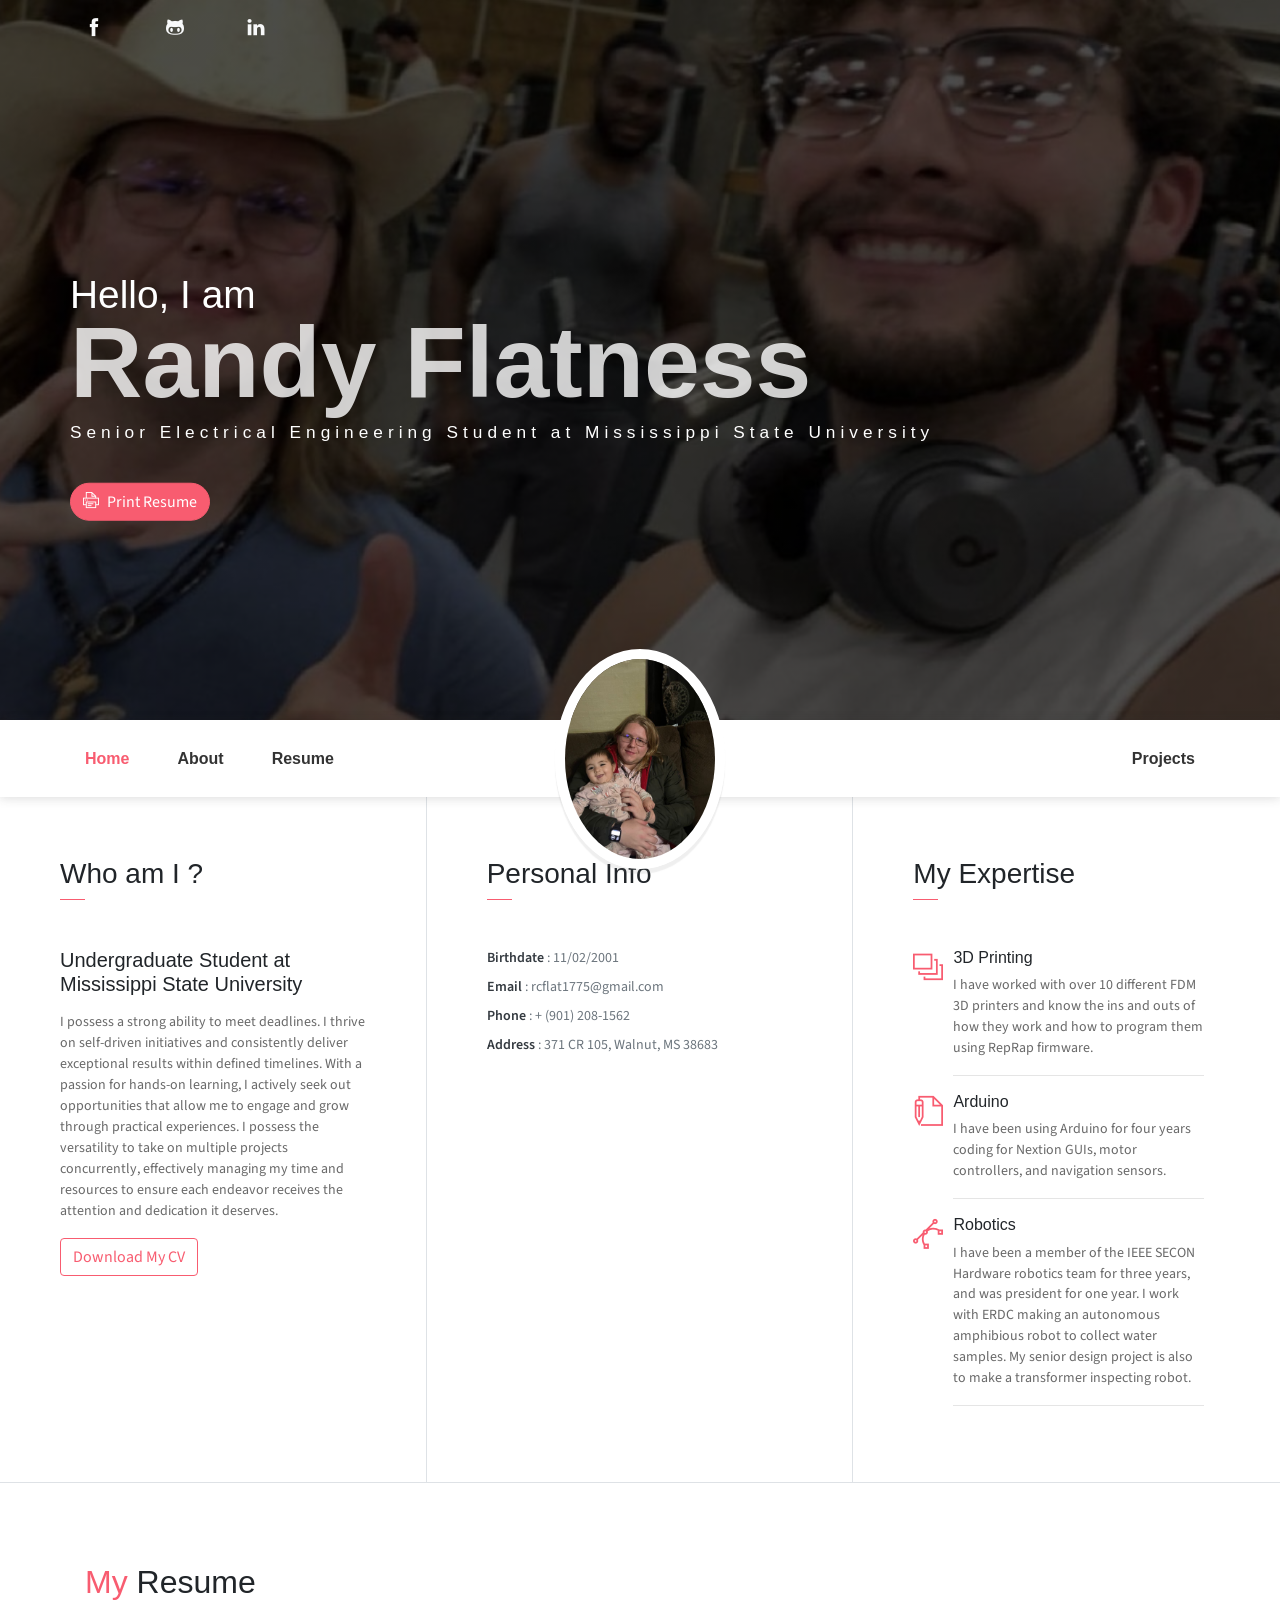
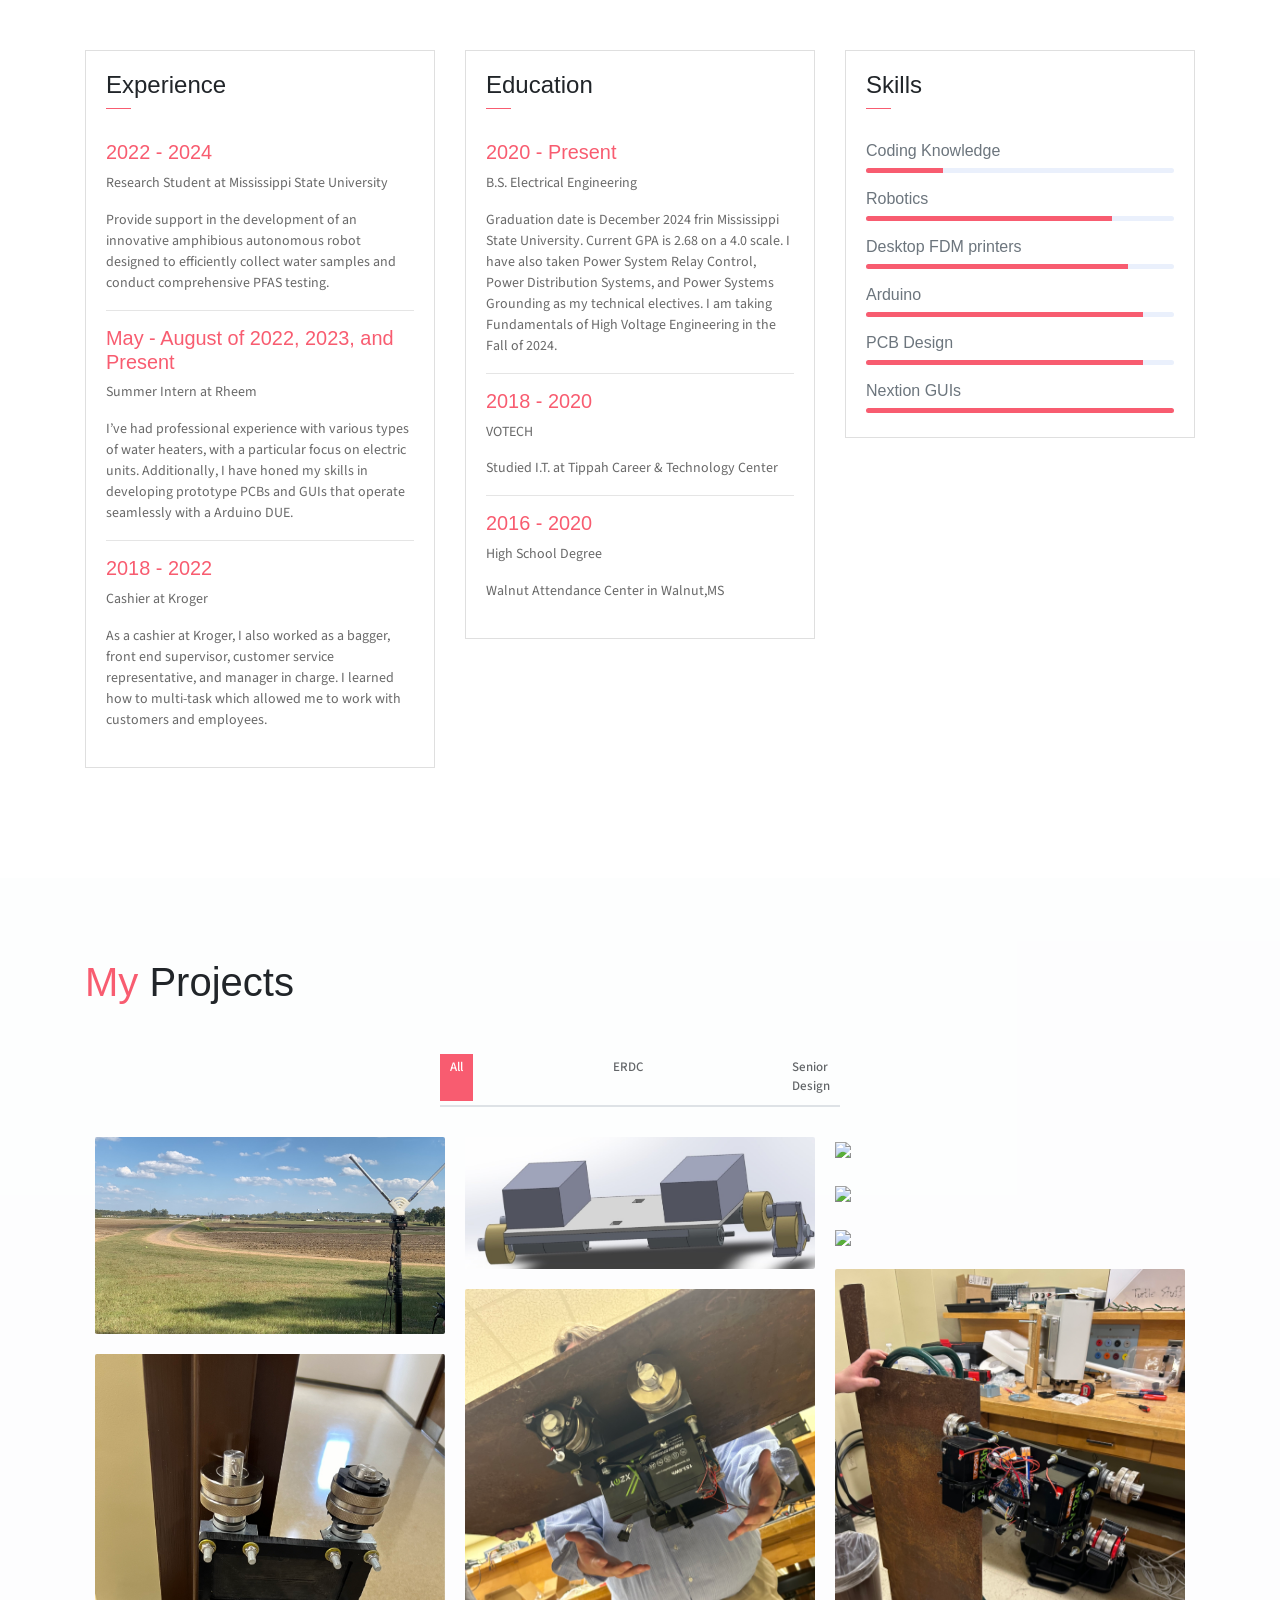
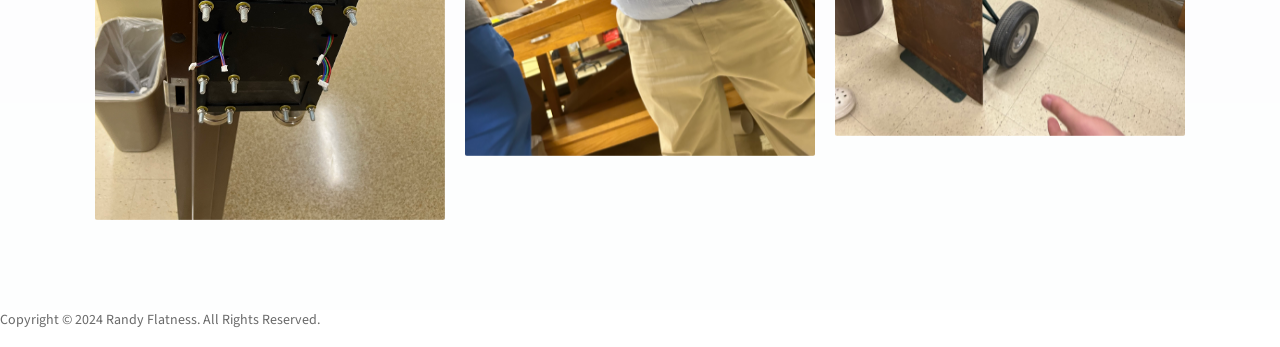
==== commit 9798117f: "fixes projects jump" ====
--- a/index.html
+++ b/index.html
@@ -54,7 +54,7 @@
                 </ul>
                 <ul class="navbar-nav ml-auto">
                     <li class="nav-item">
-                        <a href="#portfolio" class="nav-link">Projects</a>
+                        <a href="#projects" class="nav-link">Projects</a>
                     </li>
                 </ul>
             </div>
